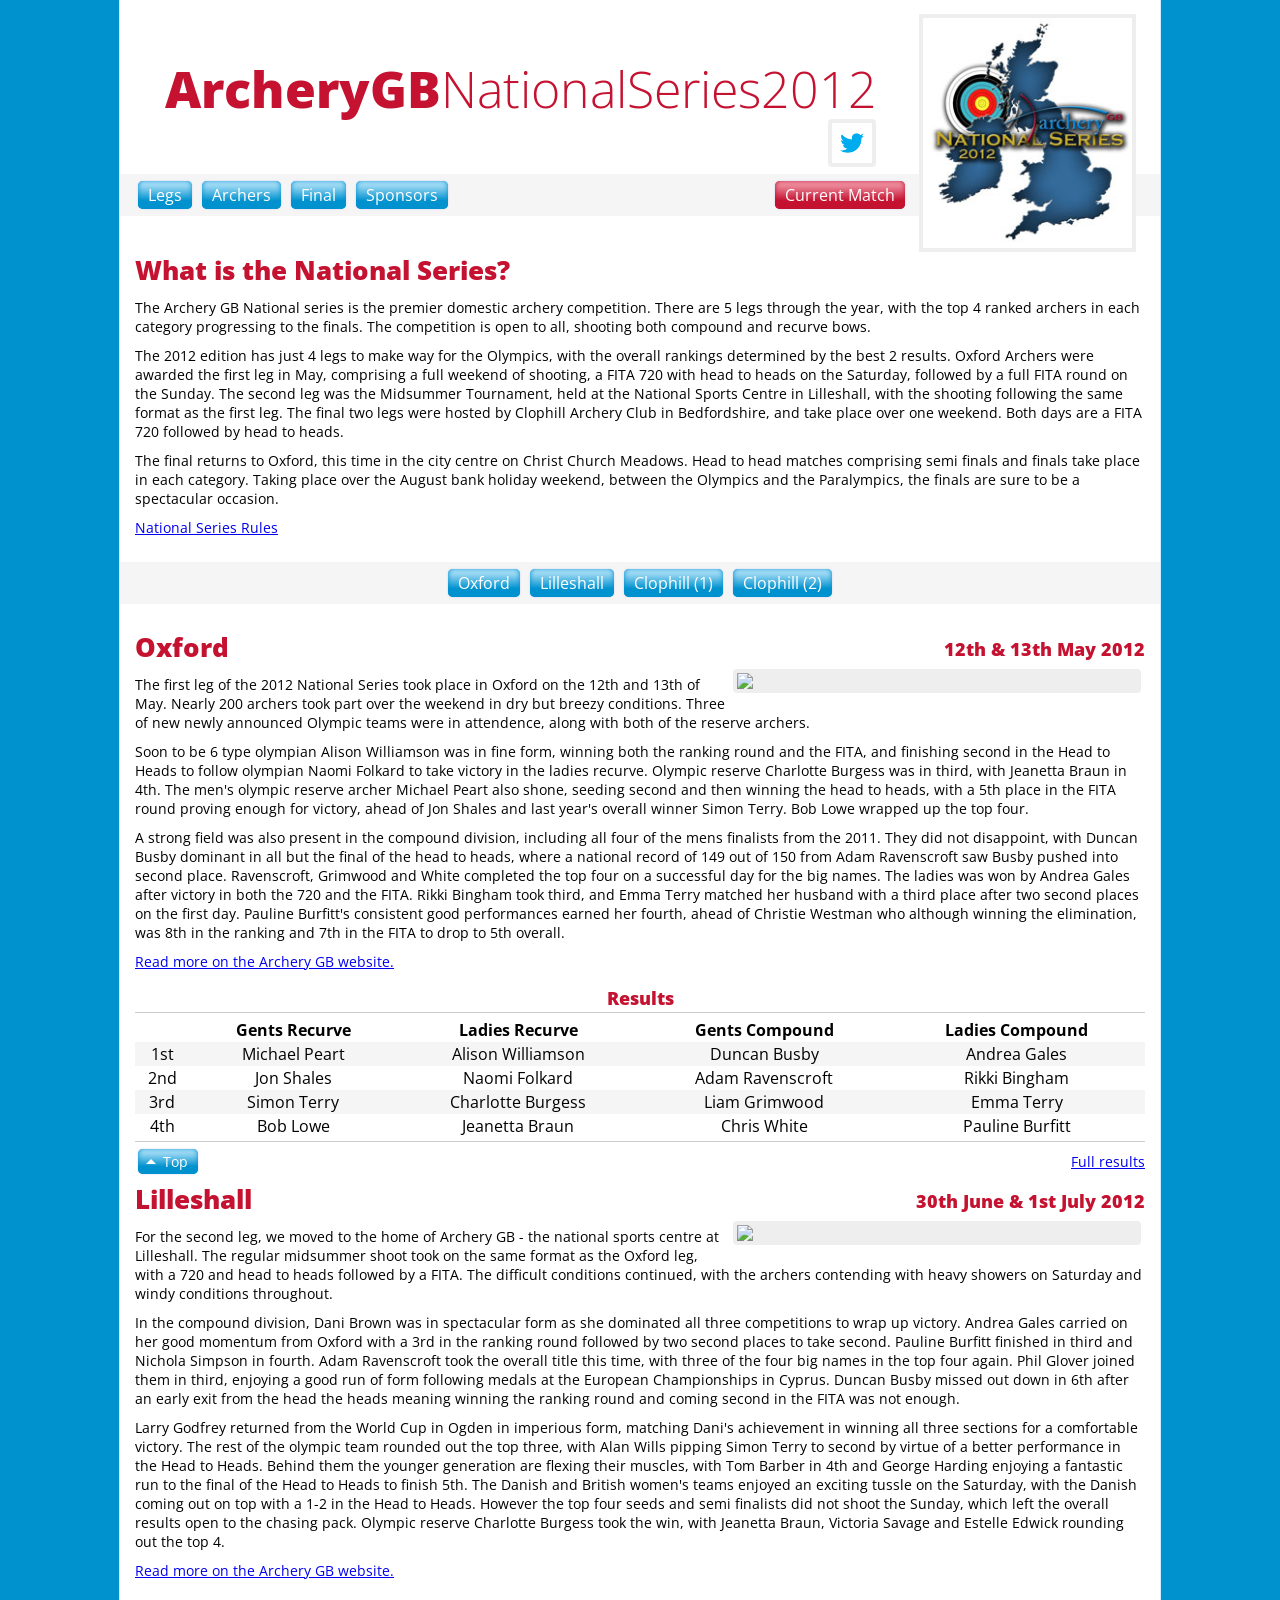
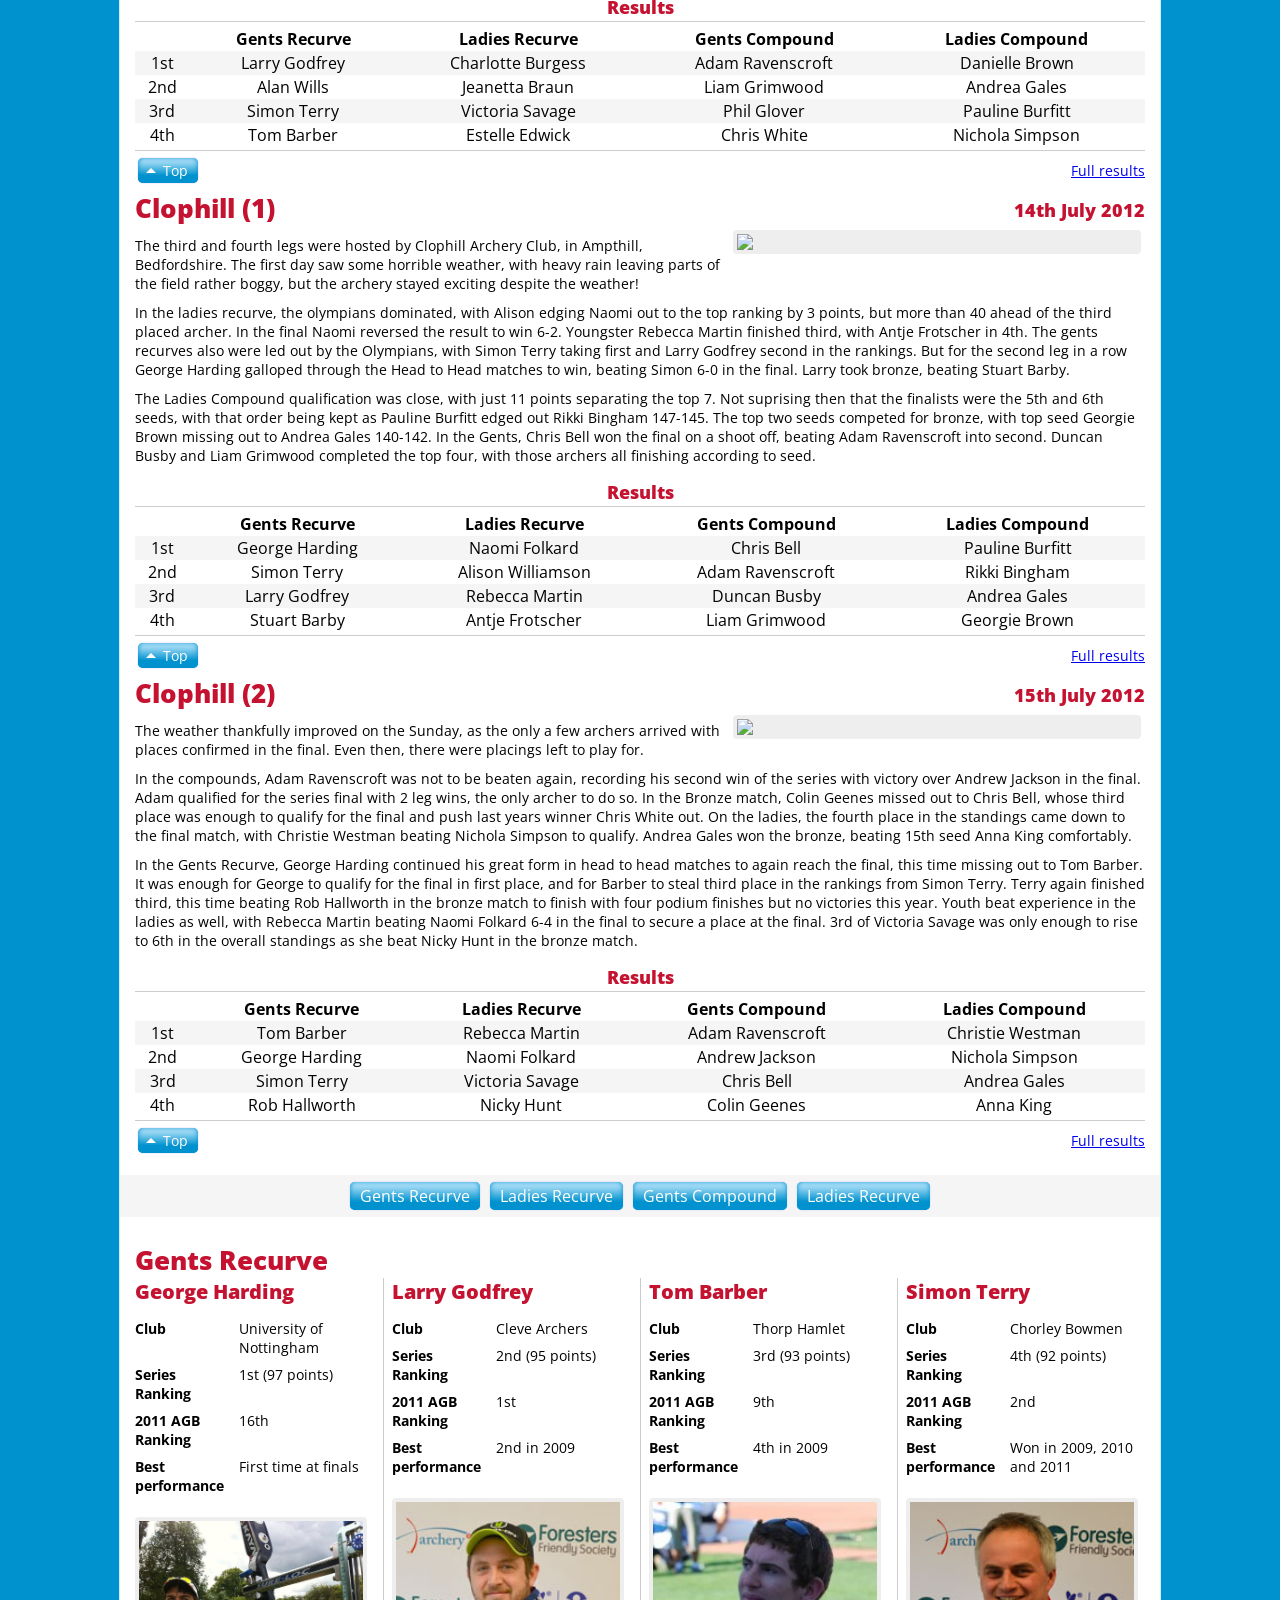
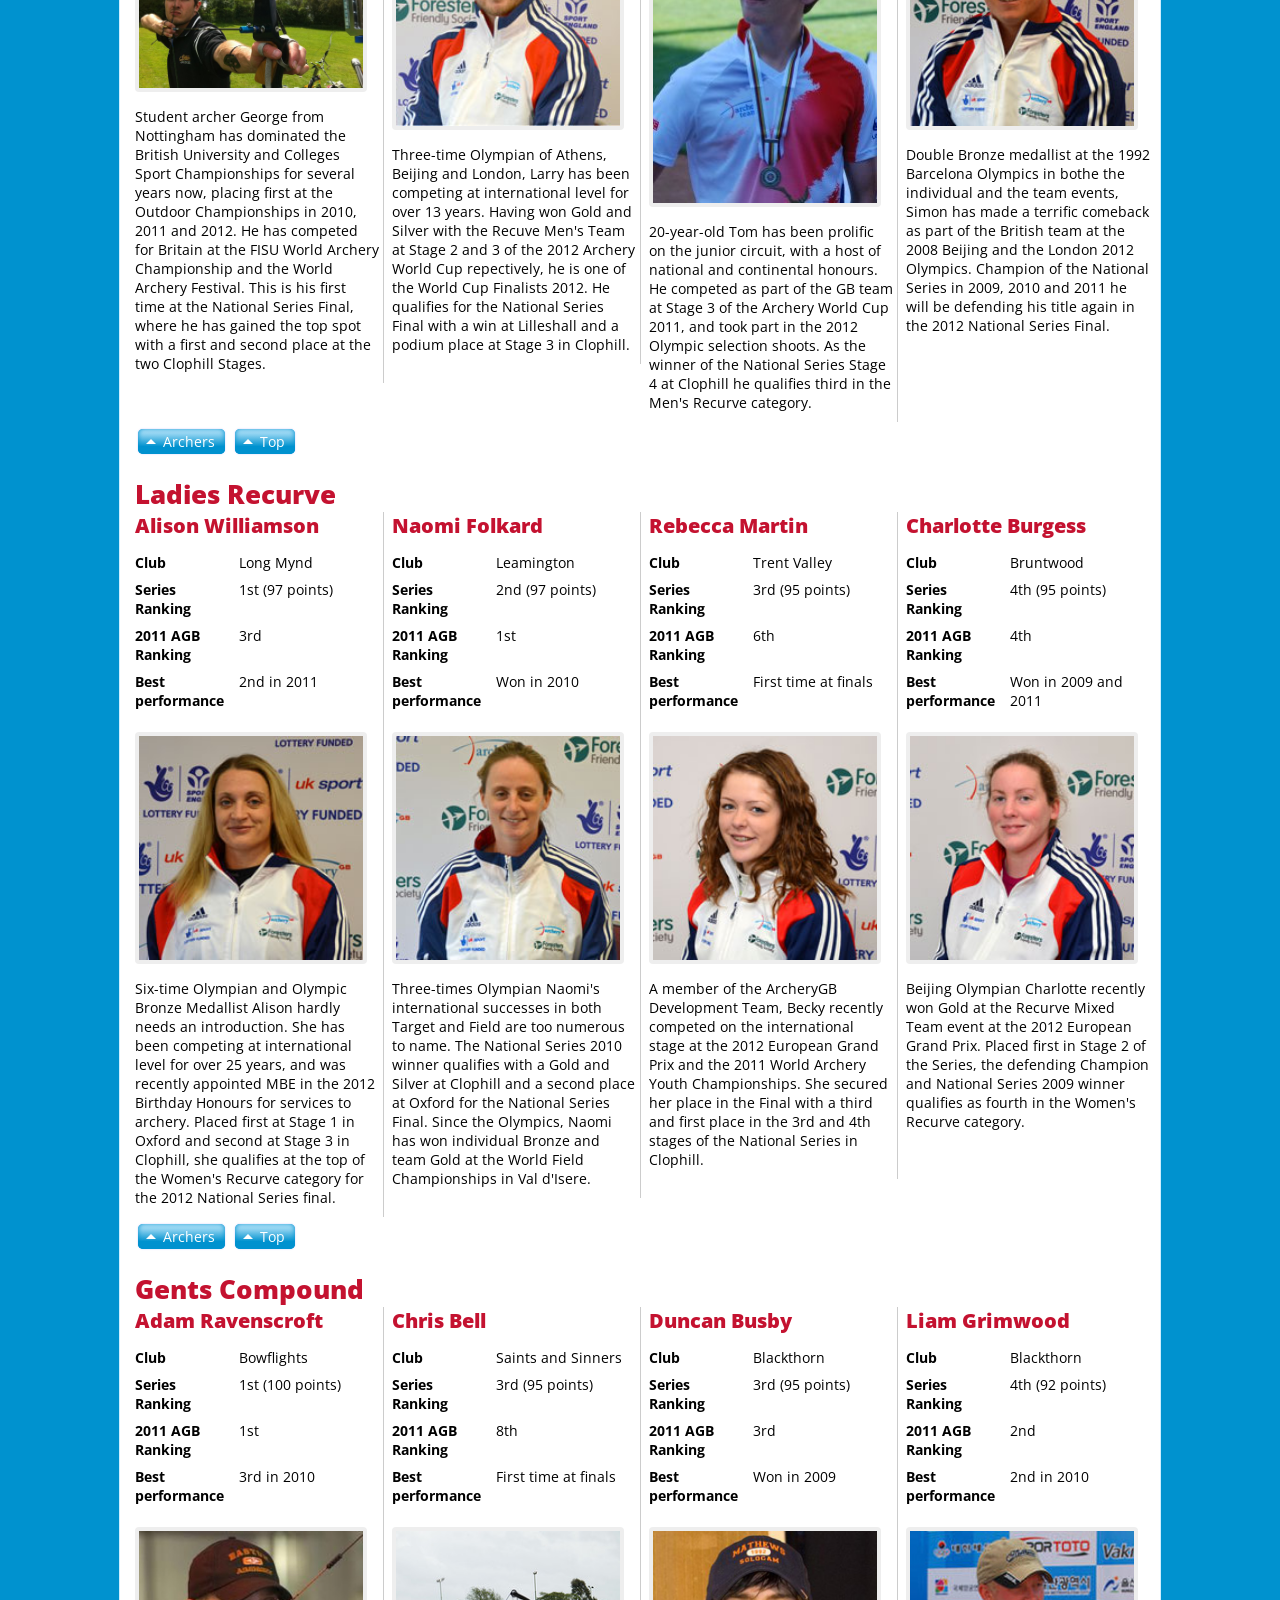
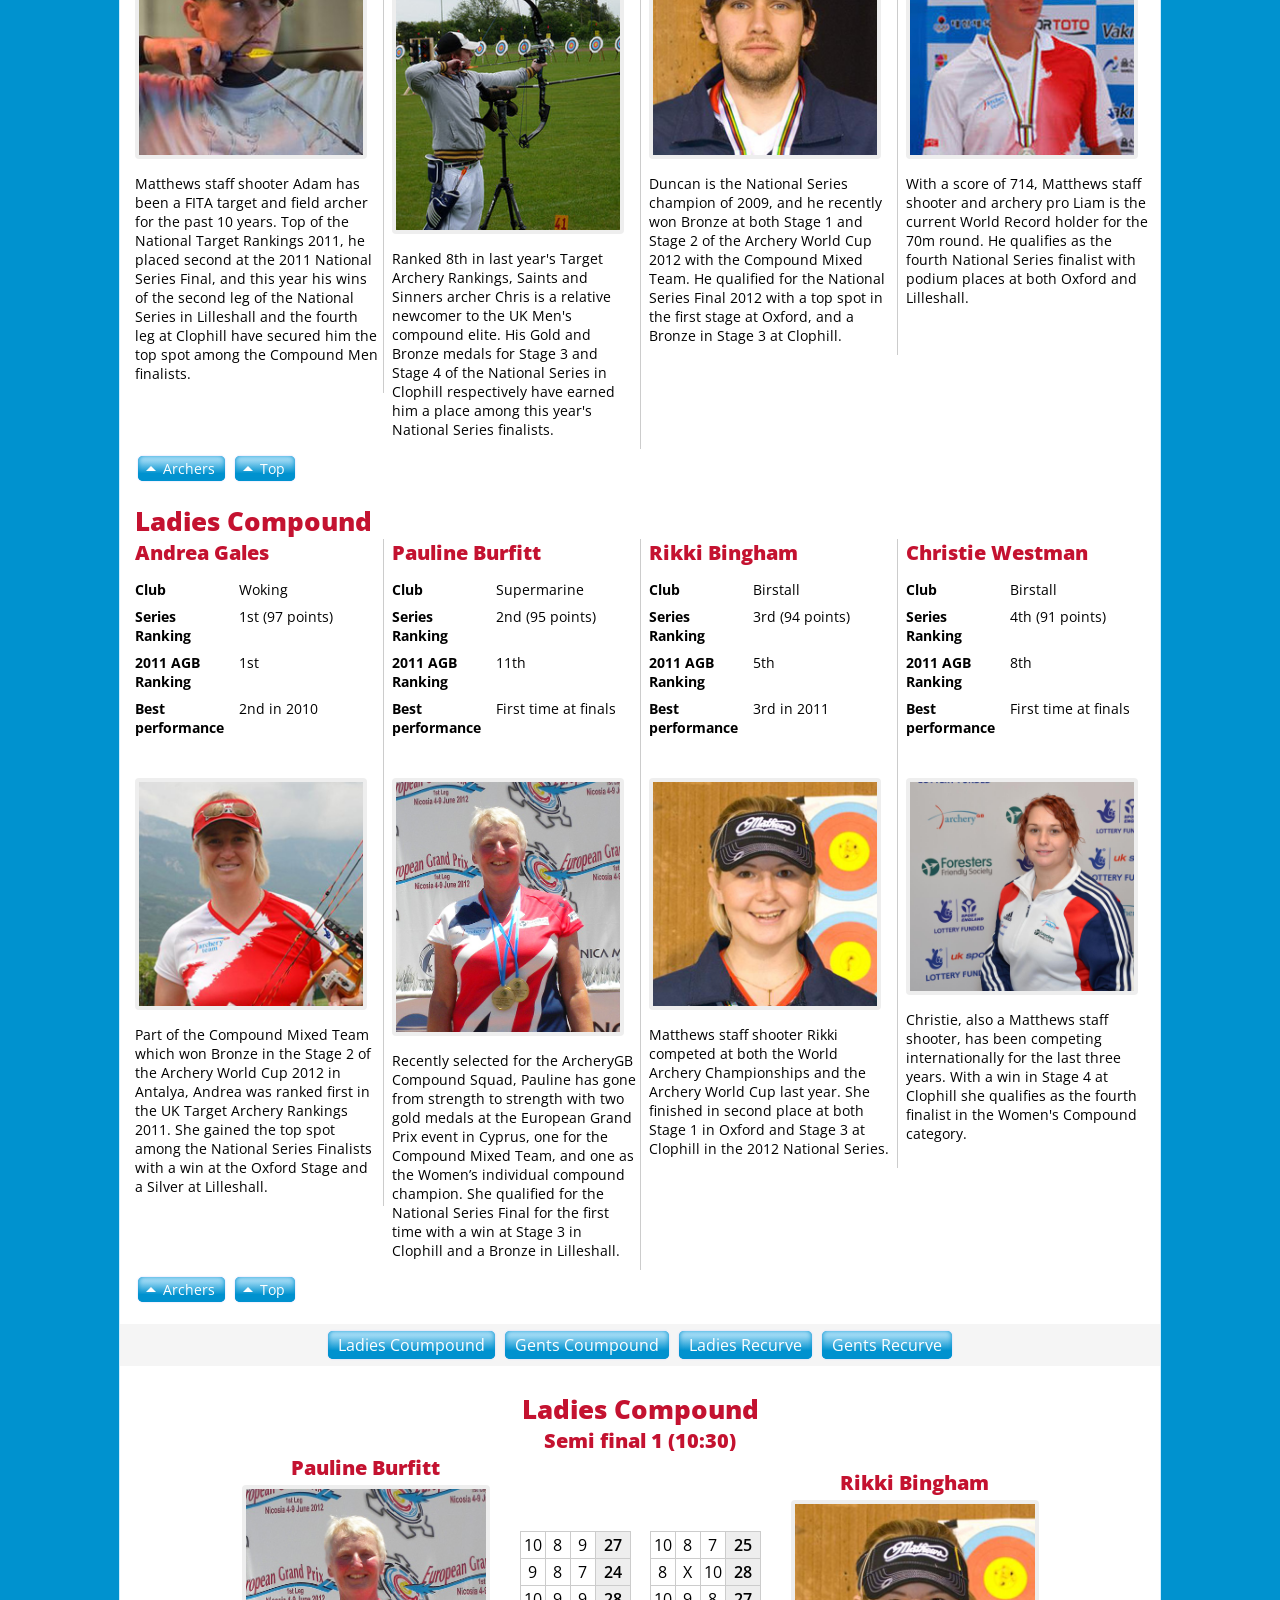
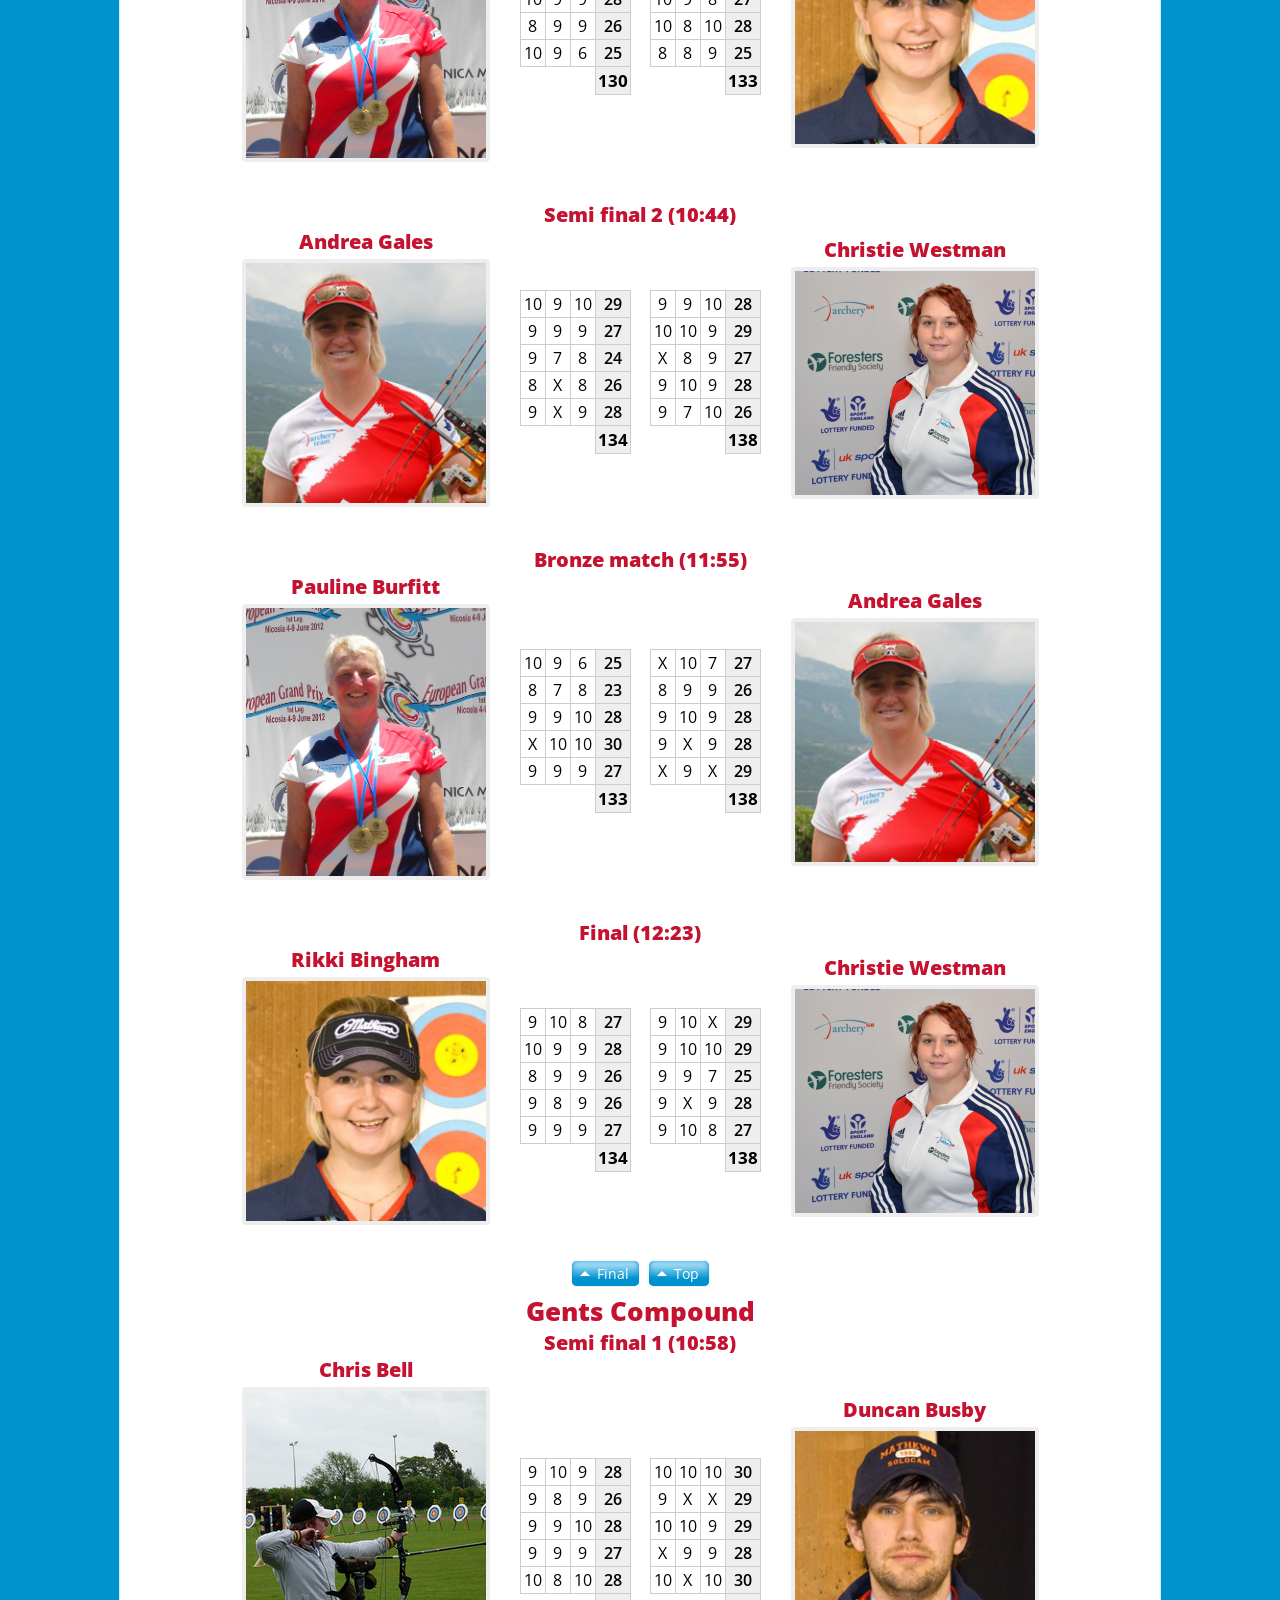
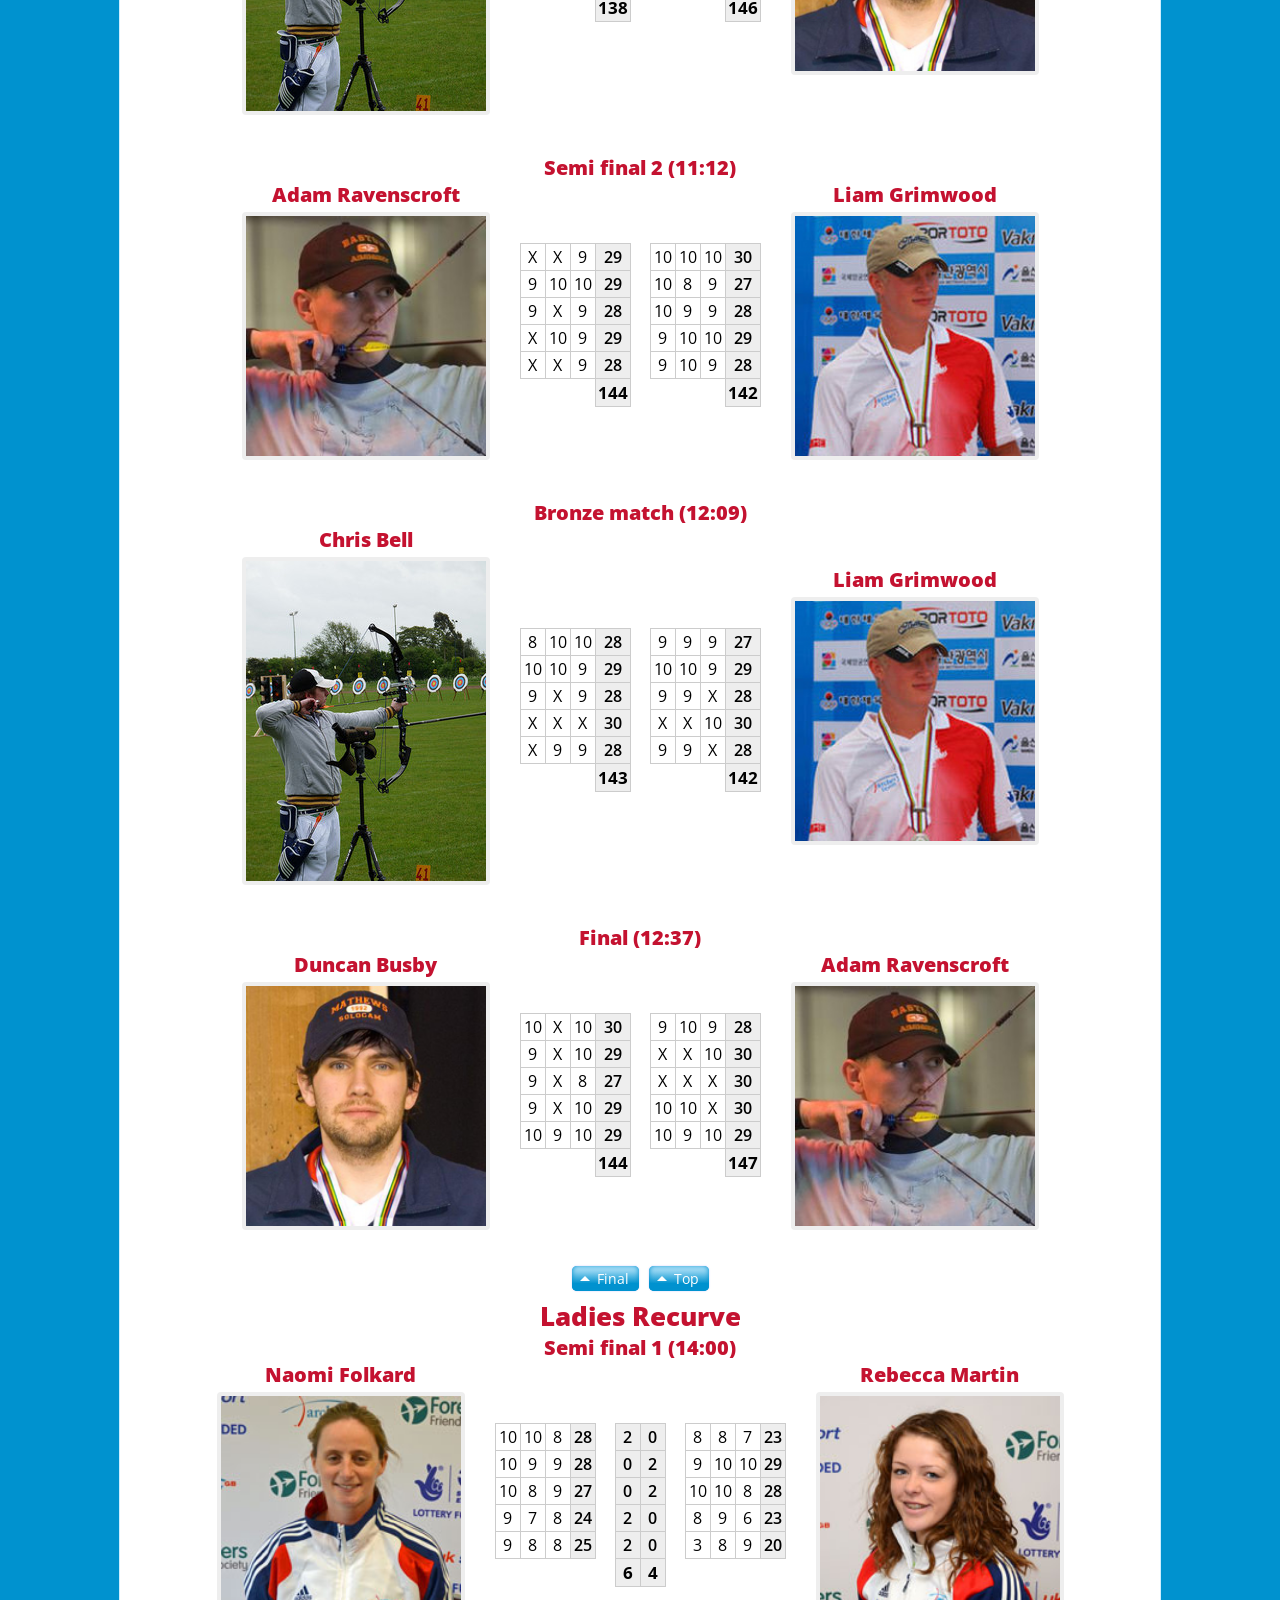
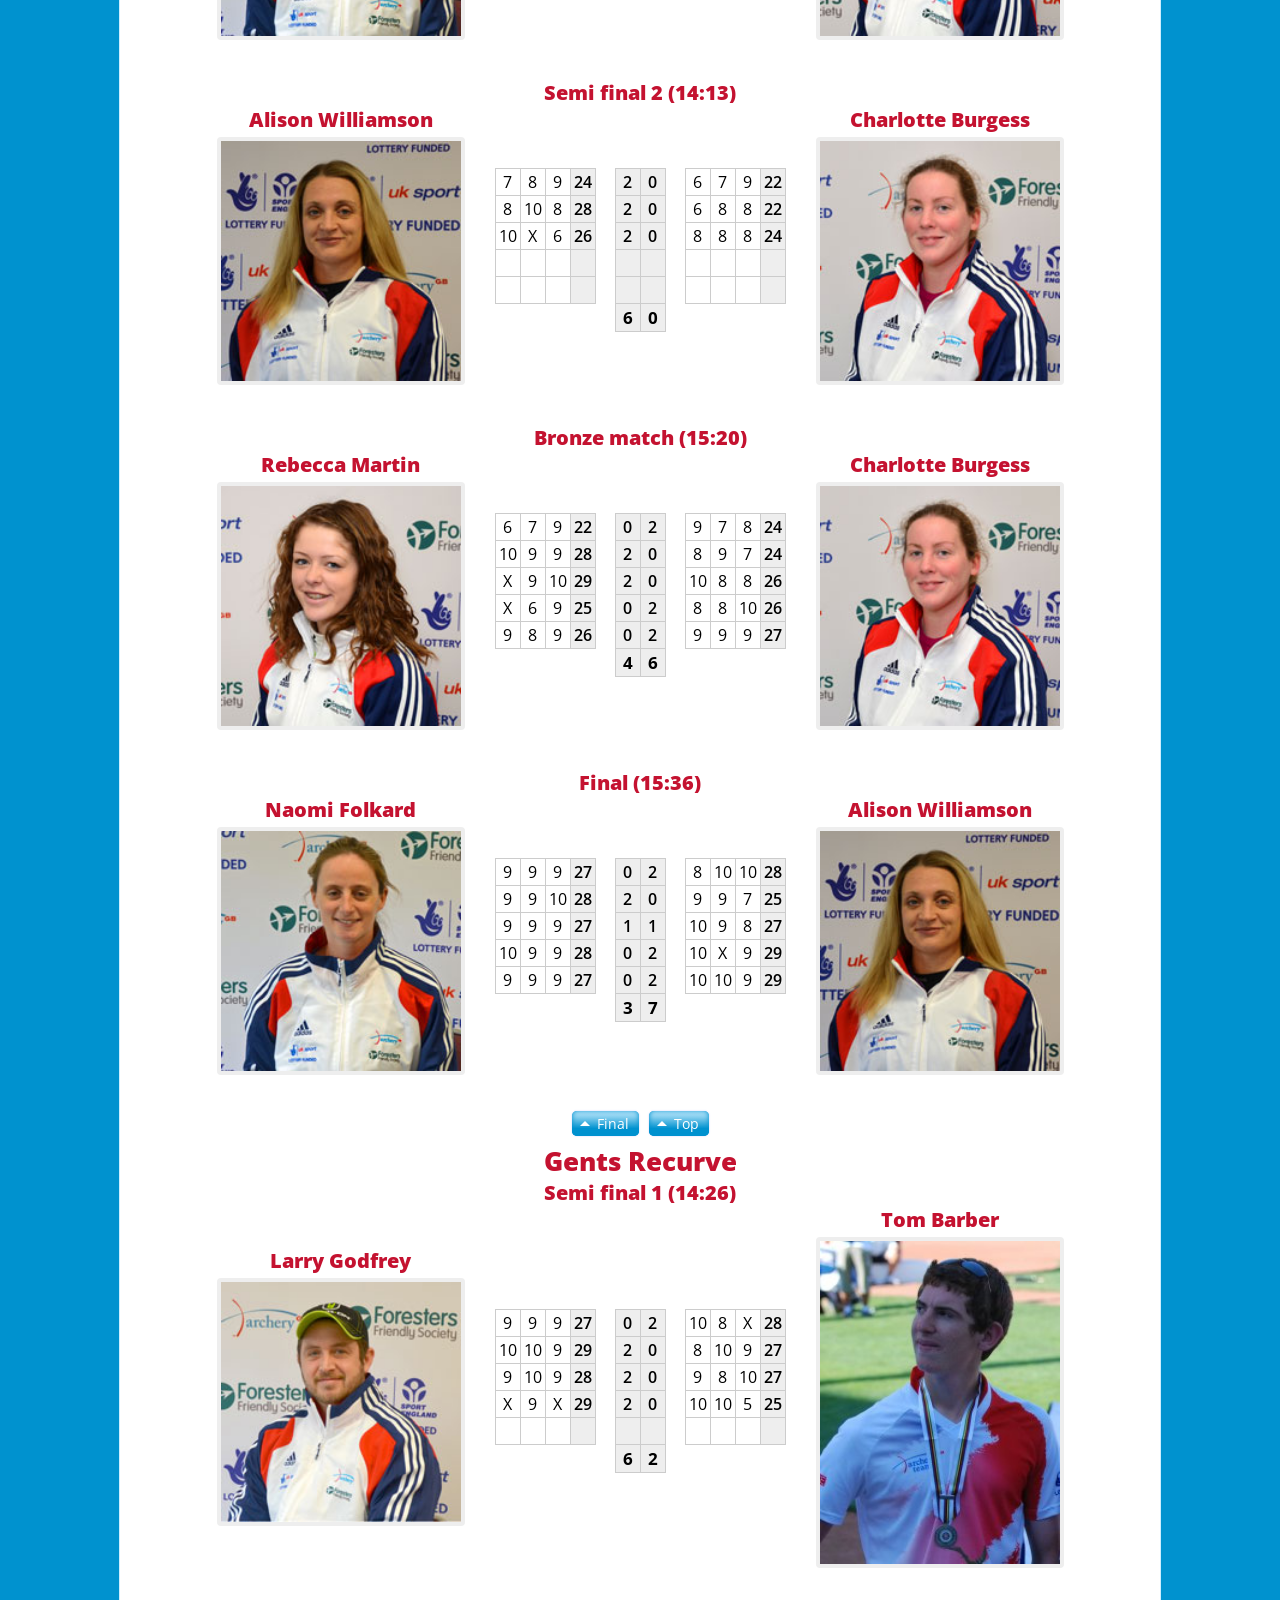
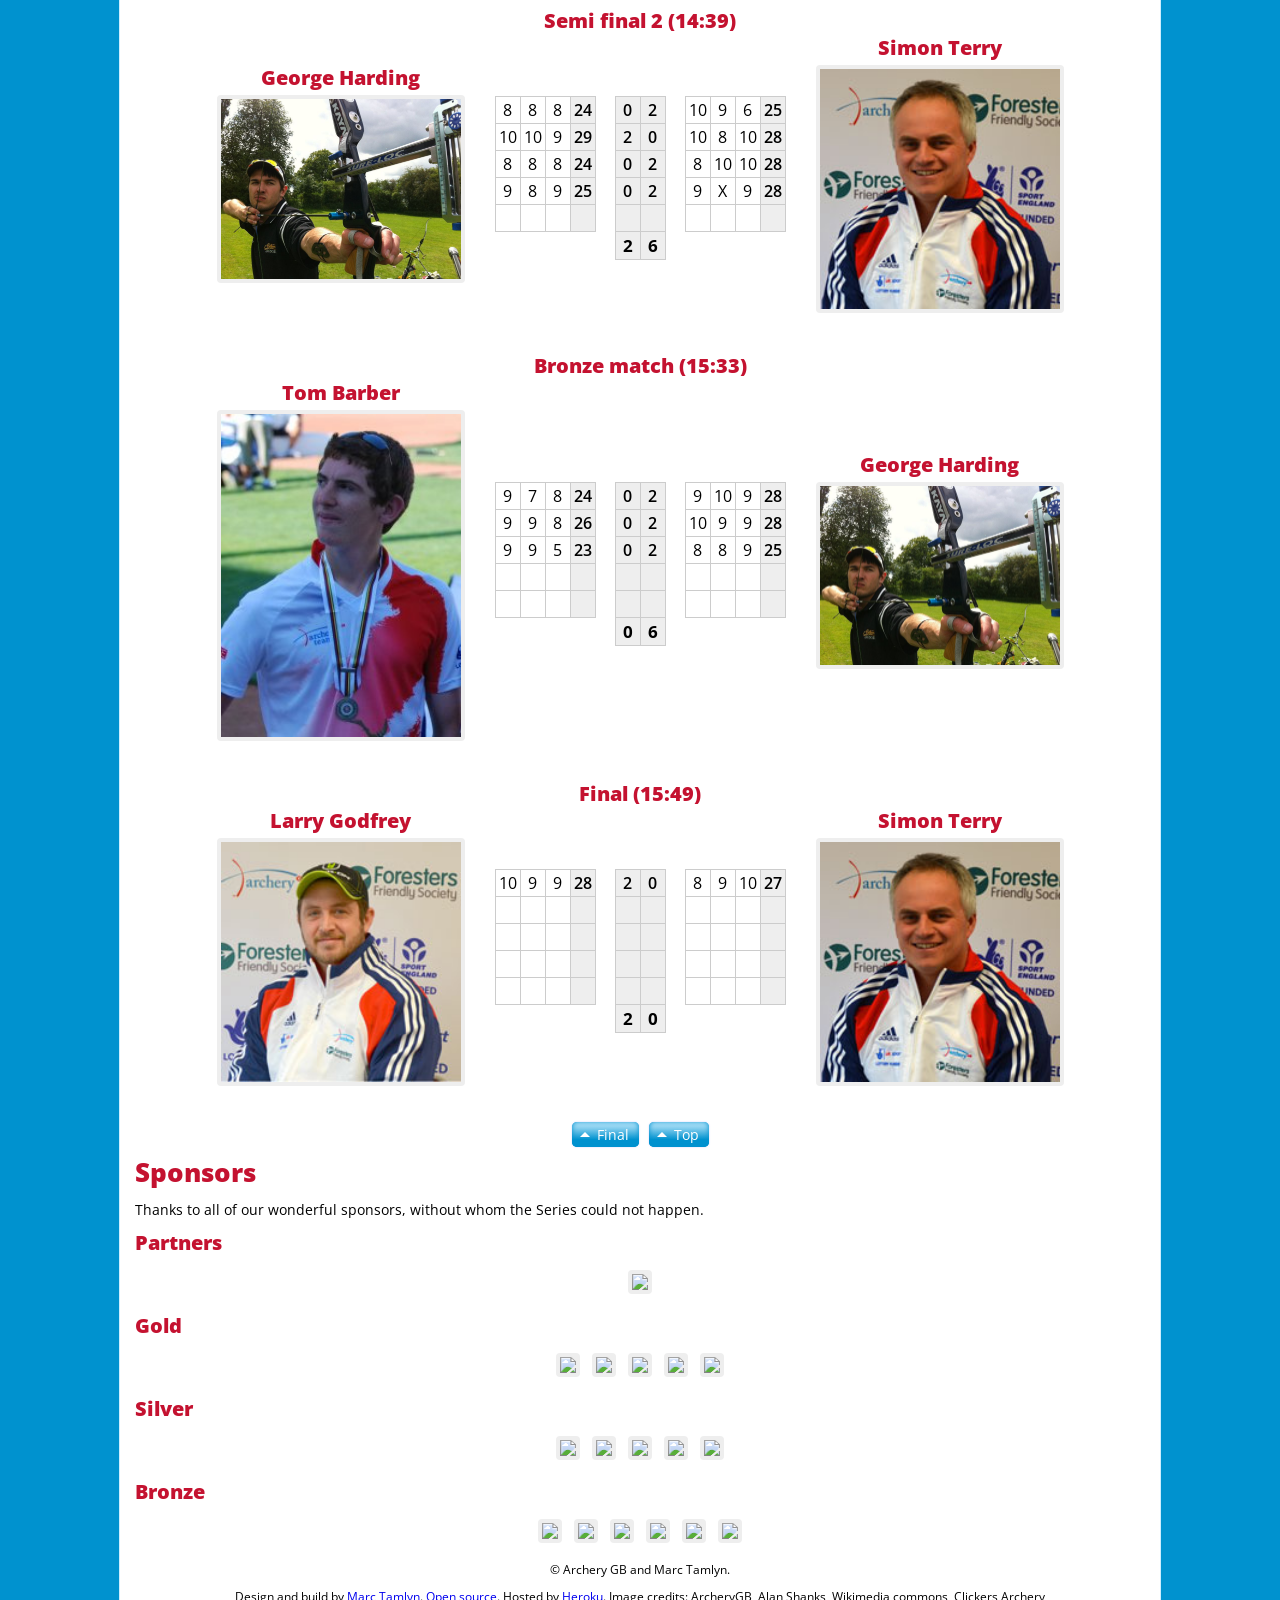
==== index.html @ 649701af "live updates..." ====
<!doctype html>
<!--[if lt IE 7]> <html class="no-js lt-ie9 lt-ie8 lt-ie7" lang="en"> <![endif]-->
<!--[if IE 7]>    <html class="no-js lt-ie9 lt-ie8" lang="en"> <![endif]-->
<!--[if IE 8]>    <html class="no-js lt-ie9" lang="en"> <![endif]-->
<!--[if gt IE 8]><!--> <html class="no-js" lang="en"> <!--<![endif]-->

<head>
  <meta charset="utf-8">
  <meta http-equiv="X-UA-Compatible" content="IE=edge,chrome=1">

  <title>Archery GB National Series</title>

  <!-- TODO -->
  <meta name="description" content="">
  <meta name="keywords" content="">

  <meta name="viewport" content="width=device-width">

  <link href='http://fonts.googleapis.com/css?family=Open+Sans:400,600,700,800,300' rel='stylesheet' type='text/css'>
  <link rel="stylesheet" href="styles/main.css">

  <!--script src="scripts/libs/modernizr-2.5.3.min.js"></script-->

  <script src="//ajax.googleapis.com/ajax/libs/jquery/1.7.2/jquery.min.js"></script>
  <script src="https://raw.github.com/flesler/jquery.scrollTo/2815bc28a7321db204fe5195a39ce1b2abacb5db/jquery.scrollTo.js"></script>
  <script src="https://raw.github.com/flesler/jquery.localScroll/9c4814d57e00884dc0a60c0adf1fd4dbef926c03/jquery.localScroll.js"></script>
  <script src="scripts/main.js"></script>

</head>

<body>
    <div id="wrap">

        <header id="site-header">
            <img class="logo" src="img/national_series.jpg" alt="National Series">
            <h1>ArcheryGB<span>NationalSeries2012</span></h1>
            <a class="twitter" href="https://twitter.com/intent/user?screen_name=archerygb"><img src="img/twitter.png"></img></a>
            <nav id="site-nav">
                <a href="#legs">Legs</a>
                <a href="#archers">Archers</a>
                <a href="#final">Final</a>
                <a href="#sponsors">Sponsors</a>
                <a href="#gr-f" class="current">Current Match</a>
            </nav>
        </header>

        <div id="site-main">
            <div class="structure">
                <h3>What is the National Series?</h3>
                <article class="intro">
                    <p>The Archery GB National series is the premier domestic archery competition. There are 5 legs through the year, with the top 4 ranked archers in each category progressing to the finals. The competition is open to all, shooting both compound and recurve bows.</p>
                    <p>The 2012 edition has just 4 legs to make way for the Olympics, with the overall rankings determined by the best 2 results. Oxford Archers were awarded the first leg in May, comprising a full weekend of shooting, a FITA 720 with head to heads on the Saturday, followed by a full FITA round on the Sunday. The second leg was the Midsummer Tournament, held at the National Sports Centre in Lilleshall, with the shooting following the same format as the first leg. The final two legs were hosted by Clophill Archery Club in Bedfordshire, and take place over one weekend. Both days are a FITA 720 followed by head to heads.</p>
                    <p>The final returns to Oxford, this time in the city centre on Christ Church Meadows. Head to head matches comprising semi finals and finals take place in each category. Taking place over the August bank holiday weekend, between the Olympics and the Paralympics, the finals are sure to be a spectacular occasion.</p>
                    <p><a href="http://www.archerygb.org/tools/documents/agbns2012rules-%5B12505%5D.pdf">National Series Rules</a></p>
                </article>
            </div>
            <nav id="legs" class="leg-nav">
                <a href="#leg1">Oxford</a>
                <a href="#leg2">Lilleshall</a>
                <a href="#leg3">Clophill (1)</a>
                <a href="#leg4">Clophill (2)</a>
            </nav>
            <div class="structure">

                <article class="leg" id="leg1">
                    <h3>Oxford <small>12th & 13th May 2012</small></h3>
                    <img src="http://oxford-archers.org/images/stories/body_photos/scoring_longshot.jpg">
                    <p>The first leg of the 2012 National Series took place in Oxford on the 12th and 13th of May. Nearly 200 archers took part over the weekend in dry but breezy conditions. Three of new newly announced Olympic teams were in attendence, along with both of the reserve archers.</p>
                    <p>Soon to be 6 type olympian Alison Williamson was in fine form, winning both the ranking round and the FITA, and finishing second in the Head to Heads to follow olympian Naomi Folkard to take victory in the ladies recurve. Olympic reserve Charlotte Burgess was in third, with Jeanetta Braun in 4th. The men's olympic reserve archer Michael Peart also shone, seeding second and then winning the head to heads, with a 5th place in the FITA round proving enough for victory, ahead of Jon Shales and last year's overall winner Simon Terry. Bob Lowe wrapped up the top four.</p>
                    <p>A strong field was also present in the compound division, including all four of the mens finalists from the 2011. They did not disappoint, with Duncan Busby dominant in all but the final of the head to heads, where a national record of 149 out of 150 from Adam Ravenscroft saw Busby pushed into second place. Ravenscroft, Grimwood and White completed the top four on a successful day for the big names. The ladies was won by Andrea Gales after victory in both the 720 and the FITA. Rikki Bingham took third, and Emma Terry matched her husband with a third place after two second places on the first day. Pauline Burfitt's consistent good performances earned her fourth, ahead of Christie Westman who although winning the elimination, was 8th in the ranking and 7th in the FITA to drop to 5th overall.</p>
                    <p><a href="http://www.archerygb.org/news/2449.php">Read more on the Archery GB website.</a></p>
                    <table class="results">
                        <caption>Results</caption>
                        <tr>
                            <td></td>
                            <th>Gents Recurve</th>
                            <th>Ladies Recurve</th>
                            <th>Gents Compound</th>
                            <th>Ladies Compound</th>
                        </th>
                        <tr>
                            <td>1st</td>
                            <td>Michael Peart</td>
                            <td>Alison Williamson</td>
                            <td>Duncan Busby</td>
                            <td>Andrea Gales</td>
                        </tr>
                        <tr>
                            <td>2nd</td>
                            <td>Jon Shales</td>
                            <td>Naomi Folkard</td>
                            <td>Adam Ravenscroft</td>
                            <td>Rikki Bingham</td>
                        </tr>
                        <tr>
                            <td>3rd</td>
                            <td>Simon Terry</td>
                            <td>Charlotte Burgess</td>
                            <td>Liam Grimwood</td>
                            <td>Emma Terry</td>
                        </tr>
                        <tr>
                            <td>4th</td>
                            <td>Bob Lowe</td>
                            <td>Jeanetta Braun</td>
                            <td>Chris White</td>
                            <td>Pauline Burfitt</td>
                        </tr>
                    </table>
                    <p class="full-results"><a href="http://www.archerygb.org/tools/documents/agbns2012stage1oxforddraftresults-%5B12507%5D.pdf">Full results</a></p>
                    <p><a href="#wrap" class="btn top">Top</a></p>
                </article>
                <article class="leg" id="leg2">
                    <h3>Lilleshall <small>30th June & 1st July 2012</small></h3>
                    <img src="http://www.archerygb.org/images/content/agbns2012stage2mcwinners.JPG">
                    <p>For the second leg, we moved to the home of Archery GB - the national sports centre at Lilleshall. The regular midsummer shoot took on the same format as the Oxford leg, with a 720 and head to heads followed by a FITA. The difficult conditions continued, with the archers contending with heavy showers on Saturday and windy conditions throughout.</p>
                    <p>In the compound division, Dani Brown was in spectacular form as she dominated all three competitions to wrap up victory. Andrea Gales carried on her good momentum from Oxford with a 3rd in the ranking round followed by two second places to take second. Pauline Burfitt finished in third and Nichola Simpson in fourth. Adam Ravenscroft took the overall title this time, with three of the four big names in the top four again. Phil Glover joined them in third, enjoying a good run of form following medals at the European Championships in Cyprus. Duncan Busby missed out down in 6th after an early exit from the head the heads meaning winning the ranking round and coming second in the FITA was not enough.</p>
                    <p>Larry Godfrey returned from the World Cup in Ogden in imperious form, matching Dani's achievement in winning all three sections for a comfortable victory. The rest of the olympic team rounded out the top three, with Alan Wills pipping Simon Terry to second by virtue of a better performance in the Head to Heads. Behind them the younger generation are flexing their muscles, with Tom Barber in 4th and George Harding enjoying a fantastic run to the final of the Head to Heads to finish 5th. The Danish and British women's teams enjoyed an exciting tussle on the Saturday, with the Danish coming out on top with a 1-2 in the Head to Heads. However the top four seeds and semi finalists did not shoot the Sunday, which left the overall results open to the chasing pack. Olympic reserve Charlotte Burgess took the win, with Jeanetta Braun, Victoria Savage and Estelle Edwick rounding out the top 4.</p>
                    <p><a href="http://www.archerygb.org/news/2654.php">Read more on the Archery GB website.</a></p>
                    <table class="results">
                        <caption>Results</caption>
                        <tr>
                            <td></td>
                            <th>Gents Recurve</th>
                            <th>Ladies Recurve</th>
                            <th>Gents Compound</th>
                            <th>Ladies Compound</th>
                        </th>
                        <tr>
                            <td>1st</td>
                            <td>Larry Godfrey</td>
                            <td>Charlotte Burgess</td>
                            <td>Adam Ravenscroft</td>
                            <td>Danielle Brown</td>
                        </tr>
                        <tr>
                            <td>2nd</td>
                            <td>Alan Wills</td>
                            <td>Jeanetta Braun</td>
                            <td>Liam Grimwood</td>
                            <td>Andrea Gales</td>
                        </tr>
                        <tr>
                            <td>3rd</td>
                            <td>Simon Terry</td>
                            <td>Victoria Savage</td>
                            <td>Phil Glover</td>
                            <td>Pauline Burfitt</td>
                        </tr>
                        <tr>
                            <td>4th</td>
                            <td>Tom Barber</td>
                            <td>Estelle Edwick</td>
                            <td>Chris White</td>
                            <td>Nichola Simpson</td>
                        </tr>
                    </table>
                    <p class="full-results"><a href="http://www.archerygb.org/tools/documents/midsummer2012results-%5B12691%5D.pdf">Full results</a></p>
                    <p><a href="#wrap" class="btn top">Top</a></p>
                </article>
                <article class="leg" id="leg3">
                    <h3>Clophill (1) <small>14th July 2012</small></h3>
                    <img src="http://www.archerygb.org/images/content/agbns2012stage2mcwinners.JPG">
                    <p>The third and fourth legs were hosted by Clophill Archery Club, in Ampthill, Bedfordshire. The first day saw some horrible weather, with heavy rain leaving parts of the field rather boggy, but the archery stayed exciting despite the weather!</p>
                    <p>In the ladies recurve, the olympians dominated, with Alison edging Naomi out to the top ranking by 3 points, but more than 40 ahead of the third placed archer. In the final Naomi reversed the result to win 6-2. Youngster Rebecca Martin finished third, with Antje Frotscher in 4th. The gents recurves also were led out by the Olympians, with Simon Terry taking first and Larry Godfrey second in the rankings. But for the second leg in a row George Harding galloped through the Head to Head matches to win, beating Simon 6-0 in the final. Larry took bronze, beating Stuart Barby.</p>
                    <p>The Ladies Compound qualification was close, with just 11 points separating the top 7. Not suprising then that the finalists were the 5th and 6th seeds, with that order being kept as Pauline Burfitt edged out Rikki Bingham 147-145. The top two seeds competed for bronze, with top seed Georgie Brown missing out to Andrea Gales 140-142. In the Gents, Chris Bell won the final on a shoot off, beating Adam Ravenscroft into second. Duncan Busby and Liam Grimwood completed the top four, with those archers all finishing according to seed.</p>
                    <table class="results">
                        <caption>Results</caption>
                        <tr>
                            <td></td>
                            <th>Gents Recurve</th>
                            <th>Ladies Recurve</th>
                            <th>Gents Compound</th>
                            <th>Ladies Compound</th>
                        </th>
                        <tr>
                            <td>1st</td>
                            <td>George Harding</td>
                            <td>Naomi Folkard</td>
                            <td>Chris Bell</td>
                            <td>Pauline Burfitt</td>
                        </tr>
                        <tr>
                            <td>2nd</td>
                            <td>Simon Terry</td>
                            <td>Alison Williamson</td>
                            <td>Adam Ravenscroft</td>
                            <td>Rikki Bingham</td>
                        </tr>
                        <tr>
                            <td>3rd</td>
                            <td>Larry Godfrey</td>
                            <td>Rebecca Martin</td>
                            <td>Duncan Busby</td>
                            <td>Andrea Gales</td>
                        </tr>
                        <tr>
                            <td>4th</td>
                            <td>Stuart Barby</td>
                            <td>Antje Frotscher</td>
                            <td>Liam Grimwood</td>
                            <td>Georgie Brown</td>
                        </tr>
                    </table>
                    <p class="full-results"><a href="http://www.clophillac.co.uk/images/docs/2012/clophill_fita_fest_2012_results.pdf">Full results</a></p>
                    <p><a href="#wrap" class="btn top">Top</a></p>
                </article>
                <article class="leg" id="leg4">
                    <h3>Clophill (2) <small>15th July 2012</small></h3>
                    <img src="http://www.archerygb.org/images/content/agbns2012stage2mcwinners.JPG">
                    <p>The weather thankfully improved on the Sunday, as the only a few archers arrived with places confirmed in the final. Even then, there were placings left to play for.</p>
                    <p>In the compounds, Adam Ravenscroft was not to be beaten again, recording his second win of the series with victory over Andrew Jackson in the final. Adam qualified for the series final with 2 leg wins, the only archer to do so. In the Bronze match, Colin Geenes missed out to Chris Bell, whose third place was enough to qualify for the final and push last years winner Chris White out. On the ladies, the fourth place in the standings came down to the final match, with Christie Westman beating Nichola Simpson to qualify. Andrea Gales won the bronze, beating 15th seed Anna King comfortably.</p>
                    <p>In the Gents Recurve, George Harding continued his great form in head to head matches to again reach the final, this time missing out to Tom Barber. It was enough for George to qualify for the final in first place, and for Barber to steal third place in the rankings from Simon Terry. Terry again finished third, this time beating Rob Hallworth in the bronze match to finish with four podium finishes but no victories this year. Youth beat experience in the ladies as well, with Rebecca Martin beating Naomi Folkard 6-4 in the final to secure a place at the final. 3rd of Victoria Savage was only enough to rise to 6th in the overall standings as she beat Nicky Hunt in the bronze match.</p>
                    <table class="results">
                        <caption>Results</caption>
                        <tr>
                            <td></td>
                            <th>Gents Recurve</th>
                            <th>Ladies Recurve</th>
                            <th>Gents Compound</th>
                            <th>Ladies Compound</th>
                        </th>
                        <tr>
                            <td>1st</td>
                            <td>Tom Barber</td>
                            <td>Rebecca Martin</td>
                            <td>Adam Ravenscroft</td>
                            <td>Christie Westman</td>
                        </tr>
                        <tr>
                            <td>2nd</td>
                            <td>George Harding</td>
                            <td>Naomi Folkard</td>
                            <td>Andrew Jackson</td>
                            <td>Nichola Simpson</td>
                        </tr>
                        <tr>
                            <td>3rd</td>
                            <td>Simon Terry</td>
                            <td>Victoria Savage</td>
                            <td>Chris Bell</td>
                            <td>Andrea Gales</td>
                        </tr>
                        <tr>
                            <td>4th</td>
                            <td>Rob Hallworth</td>
                            <td>Nicky Hunt</td>
                            <td>Colin Geenes</td>
                            <td>Anna King</td>
                        </tr>
                    </table>
                    <p class="full-results"><a href="http://www.clophillac.co.uk/images/docs/2012/clophill_fita_fest_2012_results.pdf">Full results</a></p>
                    <p><a href="#wrap" class="btn top">Top</a></p>
                </article>
            </div>

            <nav id="archers">
                <a href="#archers-gr">Gents Recurve</a>
                <a href="#archers-lr">Ladies Recurve</a>
                <a href="#archers-gc">Gents Compound</a>
                <a href="#archers-lc">Ladies Recurve</a>
            </nav>

            <div class="structure archers">

                <section>
                    <h3 id="archers-gr">Gents Recurve</h3>
                    <article class="archer">
                        <h4>George Harding</h4>
                        <dl>
                            <dt>Club</dt>
                            <dd>University of Nottingham</dd>
                            <dt>Series Ranking</dt>
                            <dd>1st (97 points)</dd>
                            <dt>2011 AGB Ranking</dt>
                            <dd>16th</dd>
                            <dt>Best performance</dt>
                            <dd>First time at finals</dd>
                        </dl>
                        <img src="img/harding.jpg">
                        <p>Student archer George from Nottingham has dominated the British University and Colleges Sport Championships for several years now, placing first at the Outdoor Championships in 2010, 2011 and 2012. He has competed for Britain at the FISU World Archery Championship and the World Archery Festival. This is his first time at the National Series Final, where he has gained the top spot with a first and second place at the two Clophill Stages.</p>
                    </article>
                    <article class="archer">
                        <h4>Larry Godfrey</h4>
                        <dl>
                            <dt>Club</dt>
                            <dd>Cleve Archers</dd>
                            <dt>Series Ranking</dt>
                            <dd>2nd (95 points)</dd>
                            <dt>2011 AGB Ranking</dt>
                            <dd>1st</dd>
                            <dt>Best performance</dt>
                            <dd>2nd in 2009</dd>
                        </dl>
                        <img src="img/godfrey.jpg">
                        <p>Three-time Olympian of Athens, Beijing and London, Larry has been competing at international level for over 13 years. Having won Gold and Silver with the Recuve Men's Team at Stage 2 and 3 of the 2012 Archery World Cup repectively, he is one of the World Cup Finalists 2012. He qualifies for the National Series Final with a win at Lilleshall and a podium place at Stage 3 in Clophill.</p>
                    </article>
                    <article class="archer">
                        <h4>Tom Barber</h4>
                        <dl>
                            <dt>Club</dt>
                            <dd>Thorp Hamlet</dd>
                            <dt>Series Ranking</dt>
                            <dd>3rd (93 points)</dd>
                            <dt>2011 AGB Ranking</dt>
                            <dd>9th</dd>
                            <dt>Best performance</dt>
                            <dd>4th in 2009</dd>
                        </dl>
                        <img src="img/barber.jpg">
                        <p>20-year-old Tom has been prolific on the junior circuit, with a host of national and continental honours. He competed as part of the GB team at Stage 3 of the Archery World Cup 2011, and took part in the 2012 Olympic selection shoots. As the winner of the National Series Stage 4 at Clophill he qualifies third in the Men's Recurve category.</p>
                    </article>
                    <article class="archer">
                        <h4>Simon Terry</h4>
                        <dl>
                            <dt>Club</dt>
                            <dd>Chorley Bowmen</dd>
                            <dt>Series Ranking</dt>
                            <dd>4th (92 points)</dd>
                            <dt>2011 AGB Ranking</dt>
                            <dd>2nd</dd>
                            <dt>Best performance</dt>
                            <dd>Won in 2009, 2010 and 2011</dd>
                        </dl>
                        <img src="img/terry.jpg">
                        <p>Double Bronze medallist at the 1992 Barcelona Olympics in bothe the individual and the team events, Simon has made a terrific comeback as part of the British team at the 2008 Beijing and the London 2012 Olympics. Champion of the National Series in 2009, 2010 and 2011 he will be defending his title again in the 2012 National Series Final.</p>
                    </article>
                    <p><a href="#archers" class="btn top">Archers</a> <a href="#wrap" class="btn top">Top</a></p>
                </section>

                <section>
                    <h3 id="archers-lr">Ladies Recurve</h3>
                    <article class="archer">
                        <h4>Alison Williamson</h4>
                        <dl>
                            <dt>Club</dt>
                            <dd>Long Mynd</dd>
                            <dt>Series Ranking</dt>
                            <dd>1st (97 points)</dd>
                            <dt>2011 AGB Ranking</dt>
                            <dd>3rd</dd>
                            <dt>Best performance</dt>
                            <dd>2nd in 2011</dd>
                        </dl>
                        <img src="img/williamson.jpg">
                        <p>Six-time Olympian and Olympic Bronze Medallist Alison hardly needs an introduction. She has been competing at international level for over 25 years, and was recently appointed MBE in the 2012 Birthday Honours for services to archery. Placed first at Stage 1 in Oxford and second at Stage 3 in Clophill, she qualifies at the top of the Women's Recurve category for the 2012 National Series final.</p>
                    </article>
                    <article class="archer">
                        <h4>Naomi Folkard</h4>
                        <dl>
                            <dt>Club</dt>
                            <dd>Leamington</dd>
                            <dt>Series Ranking</dt>
                            <dd>2nd (97 points)</dd>
                            <dt>2011 AGB Ranking</dt>
                            <dd>1st</dd>
                            <dt>Best performance</dt>
                            <dd>Won in 2010</dd>
                        </dl>
                        <img src="img/folkard.jpg">
                        <p>Three-times Olympian Naomi's international successes in both Target and Field are too numerous to name. The National Series 2010 winner qualifies with a Gold and Silver at Clophill and a second place at Oxford for the National Series Final. Since the Olympics, Naomi has won individual Bronze and team Gold at the World Field Championships in Val d'Isere.</p>
                    </article>
                    <article class="archer">
                        <h4>Rebecca Martin</h4>
                        <dl>
                            <dt>Club</dt>
                            <dd>Trent Valley</dd>
                            <dt>Series Ranking</dt>
                            <dd>3rd (95 points)</dd>
                            <dt>2011 AGB Ranking</dt>
                            <dd>6th</dd>
                            <dt>Best performance</dt>
                            <dd>First time at finals</dd>
                        </dl>
                        <img src="img/martin.jpg">
                        <p>A member of the ArcheryGB Development Team, Becky recently competed on the international stage at the 2012 European Grand Prix and the 2011 World Archery Youth Championships. She secured her place in the Final with a third and first place in the 3rd and 4th stages of the National Series in Clophill.</p>
                    </article>
                    <article class="archer">
                        <h4>Charlotte Burgess</h4>
                        <dl>
                            <dt>Club</dt>
                            <dd>Bruntwood</dd>
                            <dt>Series Ranking</dt>
                            <dd>4th (95 points)</dd>
                            <dt>2011 AGB Ranking</dt>
                            <dd>4th</dd>
                            <dt>Best performance</dt>
                            <dd>Won in 2009 and 2011</dd>
                        </dl>
                        <img src="img/burgess.jpg">
                        <p>Beijing Olympian Charlotte recently won Gold at the Recurve Mixed Team event at the 2012 European Grand Prix. Placed first in Stage 2 of the Series, the defending Champion and National Series 2009 winner qualifies as fourth in the Women's Recurve category.</p>
                    </article>
                    <p><a href="#archers" class="btn top">Archers</a> <a href="#wrap" class="btn top">Top</a></p>
                </section>

                <section>
                    <h3 id="archers-gc">Gents Compound</h3>
                    <article class="archer">
                        <h4>Adam Ravenscroft</h4>
                        <dl>
                            <dt>Club</dt>
                            <dd>Bowflights</dd>
                            <dt>Series Ranking</dt>
                            <dd>1st (100 points)</dd>
                            <dt>2011 AGB Ranking</dt>
                            <dd>1st</dd>
                            <dt>Best performance</dt>
                            <dd>3rd in 2010</dd>
                        </dl>
                        <img src="img/ravenscroft.jpg">
                        <p>Matthews staff shooter Adam has been a FITA target and field archer for the past 10 years. Top of the National Target Rankings 2011, he placed second at the 2011 National Series Final, and this year his wins of the second leg of the National Series in Lilleshall and the fourth leg at Clophill have secured him the top spot among the Compound Men finalists.</p>
                    </article>
                    <article class="archer">
                        <h4>Chris Bell</h4>
                        <dl>
                            <dt>Club</dt>
                            <dd>Saints and Sinners</dd>
                            <dt>Series Ranking</dt>
                            <dd>3rd (95 points)</dd>
                            <dt>2011 AGB Ranking</dt>
                            <dd>8th</dd>
                            <dt>Best performance</dt>
                            <dd>First time at finals</dd>
                        </dl>
                        <img src="img/bell.jpg">
                        <p>Ranked 8th in last year's Target Archery Rankings, Saints and Sinners archer Chris is a relative newcomer to the UK Men's compound elite. His Gold and Bronze medals for Stage 3 and Stage 4 of the National Series in Clophill respectively have earned him a place among this year's National Series finalists.</p>
                    </article>
                    <article class="archer">
                        <h4>Duncan Busby</h4>
                        <dl>
                            <dt>Club</dt>
                            <dd>Blackthorn</dd>
                            <dt>Series Ranking</dt>
                            <dd>3rd (95 points)</dd>
                            <dt>2011 AGB Ranking</dt>
                            <dd>3rd</dd>
                            <dt>Best performance</dt>
                            <dd>Won in 2009</dd>
                        </dl>
                        <img src="img/busby.jpg">
                        <p>Duncan is the National Series champion of 2009, and he recently won Bronze at both Stage 1 and Stage 2 of the Archery World Cup 2012 with the Compound Mixed Team. He qualified for the National Series Final 2012 with a top spot in the first stage at Oxford, and a Bronze in Stage 3 at Clophill.</p>
                    </article>
                    <article class="archer">
                        <h4>Liam Grimwood</h4>
                        <dl>
                            <dt>Club</dt>
                            <dd>Blackthorn</dd>
                            <dt>Series Ranking</dt>
                            <dd>4th (92 points)</dd>
                            <dt>2011 AGB Ranking</dt>
                            <dd>2nd</dd>
                            <dt>Best performance</dt>
                            <dd>2nd in 2010</dd>
                        </dl>
                        <img src="img/grimwood.jpg">
                        <p>With a score of 714, Matthews staff shooter and archery pro Liam is the current World Record holder for the 70m round. He qualifies as the fourth National Series finalist with podium places at both Oxford and Lilleshall.</p>
                    </article>
                    <p><a href="#archers" class="btn top">Archers</a> <a href="#wrap" class="btn top">Top</a></p>
                </section>

                <section>
                    <h3 id="archers-lc">Ladies Compound</h3>
                    <article class="archer">
                        <h4>Andrea Gales</h4>
                        <dl>
                            <dt>Club</dt>
                            <dd>Woking</dd>
                            <dt>Series Ranking</dt>
                            <dd>1st (97 points)</dd>
                            <dt>2011 AGB Ranking</dt>
                            <dd>1st</dd>
                            <dt>Best performance</dt>
                            <dd>2nd in 2010<dd>
                        </dl>
                        <img src="img/gales.jpg">
                        <p>Part of the Compound Mixed Team which won Bronze in the Stage 2 of the Archery World Cup 2012 in Antalya, Andrea was ranked first in the UK Target Archery Rankings 2011. She gained the top spot among the National Series Finalists with a win at the Oxford Stage and a Silver at Lilleshall.</p>
                    </article>
                    <article class="archer">
                        <h4>Pauline Burfitt</h4>
                        <dl>
                            <dt>Club</dt>
                            <dd>Supermarine</dd>
                            <dt>Series Ranking</dt>
                            <dd>2nd (95 points)</dd>
                            <dt>2011 AGB Ranking</dt>
                            <dd>11th</dd>
                            <dt>Best performance</dt>
                            <dd>First time at finals<dd>
                        </dl>
                        <img src="img/burfitt.jpg">
                        <p>Recently selected for the ArcheryGB Compound Squad, Pauline has gone from strength to strength with two gold medals at the European Grand Prix event in Cyprus, one for the Compound Mixed Team, and one as the Women’s individual compound champion. She qualified for the National Series Final for the first time with a win at Stage 3 in Clophill and a Bronze in Lilleshall.</p>
                    </article>
                    <article class="archer">
                        <h4>Rikki Bingham</h4>
                        <dl>
                            <dt>Club</dt>
                            <dd>Birstall</dd>
                            <dt>Series Ranking</dt>
                            <dd>3rd (94 points)</dd>
                            <dt>2011 AGB Ranking</dt>
                            <dd>5th</dd>
                            <dt>Best performance</dt>
                            <dd>3rd in 2011<dd>
                        </dl>
                        <img src="img/bingham.jpg">
                        <p>Matthews staff shooter Rikki competed at both the World Archery Championships and the Archery World Cup last year. She finished in second place at both Stage 1 in Oxford and Stage 3 at Clophill in the 2012 National Series.</p>
                    </article>
                    <article class="archer">
                        <h4>Christie Westman</h4>
                        <dl>
                            <dt>Club</dt>
                            <dd>Birstall</dd>
                            <dt>Series Ranking</dt>
                            <dd>4th (91 points)</dd>
                            <dt>2011 AGB Ranking</dt>
                            <dd>8th</dd>
                            <dt>Best performance</dt>
                            <dd>First time at finals<dd>
                        </dl>
                        <img src="img/westman.jpg">
                        <p>Christie, also a Matthews staff shooter, has been competing internationally for the last three years. With a win in Stage 4 at Clophill she qualifies as the fourth finalist in the Women's Compound category.</p>
                    </article>
                    <p><a href="#archers" class="btn top">Archers</a> <a href="#wrap" class="btn top">Top</a></p>
                </section>

            </div>

            <nav id="final">
                <a href="#results-lc">Ladies Coumpound</a>
                <a href="#results-gc">Gents Coumpound</a>
                <a href="#results-lr">Ladies Recurve</a>
                <a href="#results-gr">Gents Recurve</a>
            </nav>

            <div class="structure results">

                <section id="results-lc">
                    <h3>Ladies Compound</h3>
                    <article id="lc-s1">
                        <h4>Semi final 1 (10:30)</h4>
                        <div class="archer">
                            <h4>Pauline Burfitt</h4>
                            <img src="img/burfitt.jpg">
                        </div>
                        <div class="scores">
                            <table>
                                <tr>
                                    <td>10</td> <td>8</td> <td>9</td>
                                    <th>27</th>
                                    <td class="empty"></td>
                                    <td>10</td> <td>8</td> <td>7</td>
                                    <th>25</th>
                                </tr>
                                <tr>
                                    <td>9</td> <td>8</td> <td>7</td>
                                    <th>24</th>
                                    <td class="empty"></td>
                                    <td>8</td> <td>X</td> <td>10</td>
                                    <th>28</th>
                                </tr>
                                <tr>
                                    <td>10</td> <td>9</td> <td>9</td>
                                    <th>28</th>
                                    <td class="empty"></td>
                                    <td>10</td> <td>9</td> <td>8</td>
                                    <th>27</th>
                                </tr>
                                <tr>
                                    <td>8</td> <td>9</td> <td>9</td>
                                    <th>26</th>
                                    <td class="empty"></td>
                                    <td>10</td> <td>8</td> <td>10</td>
                                    <th>28</th>
                                </tr>
                                <tr>
                                    <td>10</td> <td>9</td> <td>6</td>
                                    <th>25</th>
                                    <td class="empty"></td>
                                    <td>8</td> <td>8</td> <td>9</td>
                                    <th>25</th>
                                </tr>
                                <tr class="totals">
                                    <td></td><td></td><td></td>
                                    <th>130</th>
                                    <td class="empty"></td>
                                    <td></td><td></td><td></td>
                                    <th>133</th>
                                </tr>
                            
                            </table>
                        </div>
                        <div class="archer">
                            <h4>Rikki Bingham</h4>
                            <img src="img/bingham.jpg">
                        </div>
                    </article>

                    <article id="lc-s2">
                        <h4>Semi final 2 (10:44)</h4>
                        <div class="archer">
                            <h4>Andrea Gales</h4>
                            <img src="img/gales.jpg">
                        </div>
                        <div class="scores">
                            <table>
                                <tr>
                                    <td>10</td> <td>9</td> <td>10</td>
                                    <th>29</th>
                                    <td class="empty"></td>
                                    <td>9</td> <td>9</td> <td>10</td>
                                    <th>28</th>
                                </tr>
                                <tr>
                                    <td>9</td> <td>9</td> <td>9</td>
                                    <th>27</th>
                                    <td class="empty"></td>
                                    <td>10</td> <td>10</td> <td>9</td>
                                    <th>29</th>
                                </tr>
                                <tr>
                                    <td>9</td> <td>7</td> <td>8</td>
                                    <th>24</th>
                                    <td class="empty"></td>
                                    <td>X</td> <td>8</td> <td>9</td>
                                    <th>27</th>
                                </tr>
                                <tr>
                                    <td>8</td> <td>X</td> <td>8</td>
                                    <th>26</th>
                                    <td class="empty"></td>
                                    <td>9</td> <td>10</td> <td>9</td>
                                    <th>28</th>
                                </tr>
                                <tr>
                                    <td>9</td> <td>X</td> <td>9</td>
                                    <th>28</th>
                                    <td class="empty"></td>
                                    <td>9</td> <td>7</td> <td>10</td>
                                    <th>26</th>
                                </tr>
                                <tr class="totals">
                                    <td></td><td></td><td></td>
                                    <th>134</th>
                                    <td class="empty"></td>
                                    <td></td><td></td><td></td>
                                    <th>138</th>
                                </tr>
                            </table>
                        </div>
                        <div class="archer">
                            <h4>Christie Westman</h4>
                            <img src="img/westman.jpg">
                        </div>
                    </article>

                    <article id="lc-b">
                        <h4>Bronze match (11:55)</h4>
                        <div class="archer">
                            <h4>Pauline Burfitt</h4>
                            <img src="img/burfitt.jpg">
                        </div>
                        <div class="scores">
                            <table>
                                <tr>
                                    <td>10</td> <td>9</td> <td>6</td>
                                    <th>25</th>
                                    <td class="empty"></td>
                                    <td>X</td> <td>10</td> <td>7</td>
                                    <th>27</th>
                                </tr>
                                <tr>
                                    <td>8</td> <td>7</td> <td>8</td>
                                    <th>23</th>
                                    <td class="empty"></td>
                                    <td>8</td> <td>9</td> <td>9</td>
                                    <th>26</th>
                                </tr>
                                <tr>
                                    <td>9</td> <td>9</td> <td>10</td>
                                    <th>28</th>
                                    <td class="empty"></td>
                                    <td>9</td> <td>10</td> <td>9</td>
                                    <th>28</th>
                                </tr>
                                <tr>
                                    <td>X</td> <td>10</td> <td>10</td>
                                    <th>30</th>
                                    <td class="empty"></td>
                                    <td>9</td> <td>X</td> <td>9</td>
                                    <th>28</th>
                                </tr>
                                <tr>
                                    <td>9</td> <td>9</td> <td>9</td>
                                    <th>27</th>
                                    <td class="empty"></td>
                                    <td>X</td> <td>9</td> <td>X</td>
                                    <th>29</th>
                                </tr>
                                <tr class="totals">
                                    <td></td><td></td><td></td>
                                    <th>133</th>
                                    <td class="empty"></td>
                                    <td></td><td></td><td></td>
                                    <th>138</th>
                                </tr>
                            </table>
                        </div>
                        <div class="archer">
                            <h4>Andrea Gales</h4>
                            <img src="img/gales.jpg">
                        </div>
                    </article>

                    <article id="lc-f">
                        <h4>Final (12:23)</h4>
                        <div class="archer">
                            <h4>Rikki Bingham</h4>
                            <img src="img/bingham.jpg">
                        </div>
                        <div class="scores">
                            <table>
                                <tr>
                                    <td>9</td> <td>10</td> <td>8</td>
                                    <th>27</th>
                                    <td class="empty"></td>
                                    <td>9</td> <td>10</td> <td>X</td>
                                    <th>29</th>
                                </tr>
                                <tr>
                                    <td>10</td> <td>9</td> <td>9</td>
                                    <th>28</th>
                                    <td class="empty"></td>
                                    <td>9</td> <td>10</td> <td>10</td>
                                    <th>29</th>
                                </tr>
                                <tr>
                                    <td>8</td> <td>9</td> <td>9</td>
                                    <th>26</th>
                                    <td class="empty"></td>
                                    <td>9</td> <td>9</td> <td>7</td>
                                    <th>25</th>
                                </tr>
                                <tr>
                                    <td>9</td> <td>8</td> <td>9</td>
                                    <th>26</th>
                                    <td class="empty"></td>
                                    <td>9</td> <td>X</td> <td>9</td>
                                    <th>28</th>
                                </tr>
                                <tr>
                                    <td>9</td> <td>9</td> <td>9</td>
                                    <th>27</th>
                                    <td class="empty"></td>
                                    <td>9</td> <td>10</td> <td>8</td>
                                    <th>27</th>
                                </tr>
                                <tr class="totals">
                                    <td></td><td></td><td></td>
                                    <th>134</th>
                                    <td class="empty"></td>
                                    <td></td><td></td><td></td>
                                    <th>138</th>
                                </tr>
                            </table>
                        </div>
                        <div class="archer">
                            <h4>Christie Westman</h4>
                            <img src="img/westman.jpg">
                        </div>
                    </article>
                    <p><a href="#final" class="btn top">Final</a> <a href="#wrap" class="btn top">Top</a></p>
                </section>

                <section id="results-gc">
                    <h3>Gents Compound</h3>
                    <article id="gc-s1">
                        <h4>Semi final 1 (10:58)</h4>
                        <div class="archer">
                            <h4>Chris Bell</h4>
                            <img src="img/bell.jpg">
                        </div>
                        <div class="scores">
                            <table>
                                <tr>
                                    <td>9</td> <td>10</td> <td>9</td>
                                    <th>28</th>
                                    <td class="empty"></td>
                                    <td>10</td> <td>10</td> <td>10</td>
                                    <th>30</th>
                                </tr>
                                <tr>
                                    <td>9</td> <td>8</td> <td>9</td>
                                    <th>26</th>
                                    <td class="empty"></td>
                                    <td>9</td> <td>X</td> <td>X</td>
                                    <th>29</th>
                                </tr>
                                <tr>
                                    <td>9</td> <td>9</td> <td>10</td>
                                    <th>28</th>
                                    <td class="empty"></td>
                                    <td>10</td> <td>10</td> <td>9</td>
                                    <th>29</th>
                                </tr>
                                <tr>
                                    <td>9</td> <td>9</td> <td>9</td>
                                    <th>27</th>
                                    <td class="empty"></td>
                                    <td>X</td> <td>9</td> <td>9</td>
                                    <th>28</th>
                                </tr>
                                <tr>
                                    <td>10</td> <td>8</td> <td>10</td>
                                    <th>28</th>
                                    <td class="empty"></td>
                                    <td>10</td> <td>X</td> <td>10</td>
                                    <th>30</th>
                                </tr>
                                <tr class="totals">
                                    <td></td><td></td><td></td>
                                    <th>138</th>
                                    <td class="empty"></td>
                                    <td></td><td></td><td></td>
                                    <th>146</th>
                                </tr>
                            
                            </table>
                        </div>
                        <div class="archer">
                            <h4>Duncan Busby</h4>
                            <img src="img/busby.jpg">
                        </div>
                    </article>

                    <article id="gc-s2">
                        <h4>Semi final 2 (11:12)</h4>
                        <div class="archer">
                            <h4>Adam Ravenscroft</h4>
                            <img src="img/ravenscroft.jpg">
                        </div>
                        <div class="scores">
                            <table>
                                <tr>
                                    <td>X</td> <td>X</td> <td>9</td>
                                    <th>29</th>
                                    <td class="empty"></td>
                                    <td>10</td> <td>10</td> <td>10</td>
                                    <th>30</th>
                                </tr>
                                <tr>
                                    <td>9</td> <td>10</td> <td>10</td>
                                    <th>29</th>
                                    <td class="empty"></td>
                                    <td>10</td> <td>8</td> <td>9</td>
                                    <th>27</th>
                                </tr>
                                <tr>
                                    <td>9</td> <td>X</td> <td>9</td>
                                    <th>28</th>
                                    <td class="empty"></td>
                                    <td>10</td> <td>9</td> <td>9</td>
                                    <th>28</th>
                                </tr>
                                <tr>
                                    <td>X</td> <td>10</td> <td>9</td>
                                    <th>29</th>
                                    <td class="empty"></td>
                                    <td>9</td> <td>10</td> <td>10</td>
                                    <th>29</th>
                                </tr>
                                <tr>
                                    <td>X</td> <td>X</td> <td>9</td>
                                    <th>28</th>
                                    <td class="empty"></td>
                                    <td>9</td> <td>10</td> <td>9</td>
                                    <th>28</th>
                                </tr>
                                <tr class="totals">
                                    <td></td><td></td><td></td>
                                    <th>144</th>
                                    <td class="empty"></td>
                                    <td></td><td></td><td></td>
                                    <th>142</th>
                                </tr>
                            </table>
                        </div>
                        <div class="archer">
                            <h4>Liam Grimwood</h4>
                            <img src="img/grimwood.jpg">
                        </div>
                    </article>

                    <article id="gc-b">
                        <h4>Bronze match (12:09)</h4>
                        <div class="archer">
                            <h4>Chris Bell</h4>
                            <img src="img/bell.jpg">
                        </div>
                        <div class="scores">
                            <table>
                                <tr>
                                    <td>8</td> <td>10</td> <td>10</td>
                                    <th>28</th>
                                    <td class="empty"></td>
                                    <td>9</td> <td>9</td> <td>9</td>
                                    <th>27</th>
                                </tr>
                                <tr>
                                    <td>10</td> <td>10</td> <td>9</td>
                                    <th>29</th>
                                    <td class="empty"></td>
                                    <td>10</td> <td>10</td> <td>9</td>
                                    <th>29</th>
                                </tr>
                                <tr>
                                    <td>9</td> <td>X</td> <td>9</td>
                                    <th>28</th>
                                    <td class="empty"></td>
                                    <td>9</td> <td>9</td> <td>X</td>
                                    <th>28</th>
                                </tr>
                                <tr>
                                    <td>X</td> <td>X</td> <td>X</td>
                                    <th>30</th>
                                    <td class="empty"></td>
                                    <td>X</td> <td>X</td> <td>10</td>
                                    <th>30</th>
                                </tr>
                                <tr>
                                    <td>X</td> <td>9</td> <td>9</td>
                                    <th>28</th>
                                    <td class="empty"></td>
                                    <td>9</td> <td>9</td> <td>X</td>
                                    <th>28</th>
                                </tr>
                                <tr class="totals">
                                    <td></td><td></td><td></td>
                                    <th>143</th>
                                    <td class="empty"></td>
                                    <td></td><td></td><td></td>
                                    <th>142</th>
                                </tr>
                            </table>
                        </div>
                        <div class="archer">
                            <h4>Liam Grimwood</h4>
                            <img src="img/grimwood.jpg">
                        </div>
                    </article>

                    <article id="gc-f">
                        <h4>Final (12:37)</h4>
                        <div class="archer">
                            <h4>Duncan Busby</h4>
                            <img src="img/busby.jpg">
                        </div>
                        <div class="scores">
                            <table>
                                <tr>
                                    <td>10</td> <td>X</td> <td>10</td>
                                    <th>30</th>
                                    <td class="empty"></td>
                                    <td>9</td> <td>10</td> <td>9</td>
                                    <th>28</th>
                                </tr>
                                <tr>
                                    <td>9</td> <td>X</td> <td>10</td>
                                    <th>29</th>
                                    <td class="empty"></td>
                                    <td>X</td> <td>X</td> <td>10</td>
                                    <th>30</th>
                                </tr>
                                <tr>
                                    <td>9</td> <td>X</td> <td>8</td>
                                    <th>27</th>
                                    <td class="empty"></td>
                                    <td>X</td> <td>X</td> <td>X</td>
                                    <th>30</th>
                                </tr>
                                <tr>
                                    <td>9</td> <td>X</td> <td>10</td>
                                    <th>29</th>
                                    <td class="empty"></td>
                                    <td>10</td> <td>10</td> <td>X</td>
                                    <th>30</th>
                                </tr>
                                <tr>
                                    <td>10</td> <td>9</td> <td>10</td>
                                    <th>29</th>
                                    <td class="empty"></td>
                                    <td>10</td> <td>9</td> <td>10</td>
                                    <th>29</th>
                                </tr>
                                <tr class="totals">
                                    <td></td><td></td><td></td>
                                    <th>144</th>
                                    <td class="empty"></td>
                                    <td></td><td></td><td></td>
                                    <th>147</th>
                                </tr>
                            </table>
                        </div>
                        <div class="archer">
                            <h4>Adam Ravenscroft</h4>
                            <img src="img/ravenscroft.jpg">
                        </div>
                    </article>
                    <p><a href="#final" class="btn top">Final</a> <a href="#wrap" class="btn top">Top</a></p>
                </section>
                
                <section id="results-lr">
                    <h3>Ladies Recurve</h3>
                    <article id="lr-s1">
                        <h4>Semi final 1 (14:00)</h4>
                        <div class="archer">
                            <h4>Naomi Folkard</h4>
                            <img src="img/folkard.jpg">
                        </div>
                        <div class="scores">
                            <table>
                                <tr>
                                    <td>10</td> <td>10</td> <td>8</td>
                                    <th>28</th>
                                    <td class="empty"></td>
                                    <th>2</th>
                                    <th>0</th>
                                    <td class="empty"></td>
                                    <td>8</td> <td>8</td> <td>7</td>
                                    <th>23</th>
                                </tr>
                                <tr>
                                    <td>10</td> <td>9</td> <td>9</td>
                                    <th>28</th>
                                    <td class="empty"></td>
                                    <th>0</th>
                                    <th>2</th>
                                    <td class="empty"></td>
                                    <td>9</td> <td>10</td> <td>10</td>
                                    <th>29</th>
                                </tr>
                                <tr>
                                    <td>10</td> <td>8</td> <td>9</td>
                                    <th>27</th>
                                    <td class="empty"></td>
                                    <th>0</th>
                                    <th>2</th>
                                    <td class="empty"></td>
                                    <td>10</td> <td>10</td> <td>8</td>
                                    <th>28</th>
                                </tr>
                                <tr>
                                    <td>9</td> <td>7</td> <td>8</td>
                                    <th>24</th>
                                    <td class="empty"></td>
                                    <th>2</th>
                                    <th>0</th>
                                    <td class="empty"></td>
                                    <td>8</td> <td>9</td> <td>6</td>
                                    <th>23</th>
                                </tr>
                                <tr>
                                    <td>9</td> <td>8</td> <td>8</td>
                                    <th>25</th>
                                    <td class="empty"></td>
                                    <th>2</th>
                                    <th>0</th>
                                    <td class="empty"></td>
                                    <td>3</td> <td>8</td> <td>9</td>
                                    <th>20</th>
                                </tr>
                                <tr class="totals">
                                    <td></td><td></td><td></td><td></td>
                                    <td class="empty"></td>
                                    <th>6</th>
                                    <th>4</th>
                                    <td class="empty"></td>
                                    <td></td><td></td><td></td><td></td>
                                </tr>
                            </table>
                        </div>
                        <div class="archer">
                            <h4>Rebecca Martin</h4>
                            <img src="img/martin.jpg">
                        </div>
                    </article>

                    <article id="lr-s2">
                        <h4>Semi final 2 (14:13)</h4>
                        <div class="archer">
                            <h4>Alison Williamson</h4>
                            <img src="img/williamson.jpg">
                        </div>
                        <div class="scores">
                            <table>
                                <tr>
                                    <td>7</td> <td>8</td> <td>9</td>
                                    <th>24</th>
                                    <td class="empty"></td>
                                    <th>2</th>
                                    <th>0</th>
                                    <td class="empty"></td>
                                    <td>6</td> <td>7</td> <td>9</td>
                                    <th>22</th>
                                </tr>
                                <tr>
                                    <td>8</td> <td>10</td> <td>8</td>
                                    <th>28</th>
                                    <td class="empty"></td>
                                    <th>2</th>
                                    <th>0</th>
                                    <td class="empty"></td>
                                    <td>6</td> <td>8</td> <td>8</td>
                                    <th>22</th>
                                </tr>
                                <tr>
                                    <td>10</td> <td>X</td> <td>6</td>
                                    <th>26</th>
                                    <td class="empty"></td>
                                    <th>2</th>
                                    <th>0</th>
                                    <td class="empty"></td>
                                    <td>8</td> <td>8</td> <td>8</td>
                                    <th>24</th>
                                </tr>
                                <tr>
                                    <td></td> <td></td> <td></td>
                                    <th></th>
                                    <td class="empty"></td>
                                    <th></th>
                                    <th></th>
                                    <td class="empty"></td>
                                    <td></td> <td></td> <td></td>
                                    <th></th>
                                </tr>
                                <tr>
                                    <td></td> <td></td> <td></td>
                                    <th></th>
                                    <td class="empty"></td>
                                    <th></th>
                                    <th></th>
                                    <td class="empty"></td>
                                    <td></td> <td></td> <td></td>
                                    <th></th>
                                </tr>
                                <tr class="totals">
                                    <td></td><td></td><td></td><td></td>
                                    <td class="empty"></td>
                                    <th>6</th>
                                    <th>0</th>
                                    <td class="empty"></td>
                                    <td></td><td></td><td></td><td></td>
                                </tr>
                            </table>
                        </div>
                        <div class="archer">
                            <h4>Charlotte Burgess</h4>
                            <img src="img/burgess.jpg">
                        </div>
                    </article>

                    <article id="lr-b">
                        <h4>Bronze match (15:20)</h4>
                        <div class="archer">
                            <h4>Rebecca Martin</h4>
                            <img src="img/martin.jpg">
                        </div>
                        <div class="scores">
                            <table>
                                <tr>
                                    <td>6</td> <td>7</td> <td>9</td>
                                    <th>22</th>
                                    <td class="empty"></td>
                                    <th>0</th>
                                    <th>2</th>
                                    <td class="empty"></td>
                                    <td>9</td> <td>7</td> <td>8</td>
                                    <th>24</th>
                                </tr>
                                <tr>
                                    <td>10</td> <td>9</td> <td>9</td>
                                    <th>28</th>
                                    <td class="empty"></td>
                                    <th>2</th>
                                    <th>0</th>
                                    <td class="empty"></td>
                                    <td>8</td> <td>9</td> <td>7</td>
                                    <th>24</th>
                                </tr>
                                <tr>
                                    <td>X</td> <td>9</td> <td>10</td>
                                    <th>29</th>
                                    <td class="empty"></td>
                                    <th>2</th>
                                    <th>0</th>
                                    <td class="empty"></td>
                                    <td>10</td> <td>8</td> <td>8</td>
                                    <th>26</th>
                                </tr>
                                <tr>
                                    <td>X</td> <td>6</td> <td>9</td>
                                    <th>25</th>
                                    <td class="empty"></td>
                                    <th>0</th>
                                    <th>2</th>
                                    <td class="empty"></td>
                                    <td>8</td> <td>8</td> <td>10</td>
                                    <th>26</th>
                                </tr>
                                <tr>
                                    <td>9</td> <td>8</td> <td>9</td>
                                    <th>26</th>
                                    <td class="empty"></td>
                                    <th>0</th>
                                    <th>2</th>
                                    <td class="empty"></td>
                                    <td>9</td> <td>9</td> <td>9</td>
                                    <th>27</th>
                                </tr>
                                <tr class="totals">
                                    <td></td><td></td><td></td><td></td>
                                    <td class="empty"></td>
                                    <th>4</th>
                                    <th>6</th>
                                    <td class="empty"></td>
                                    <td></td><td></td><td></td><td></td>
                                </tr>
                            </table>
                        </div>
                        <div class="archer">
                            <h4>Charlotte Burgess</h4>
                            <img src="img/burgess.jpg">
                        </div>
                    </article>

                    <article id="lr-f">
                        <h4>Final (15:36)</h4>
                        <div class="archer">
                            <h4>Naomi Folkard</h4>
                            <img src="img/folkard.jpg">
                        </div>
                        <div class="scores">
                            <table>
                                <tr>
                                    <td>9</td> <td>9</td> <td>9</td>
                                    <th>27</th>
                                    <td class="empty"></td>
                                    <th>0</th>
                                    <th>2</th>
                                    <td class="empty"></td>
                                    <td>8</td> <td>10</td> <td>10</td>
                                    <th>28</th>
                                </tr>
                                <tr>
                                    <td>9</td> <td>9</td> <td>10</td>
                                    <th>28</th>
                                    <td class="empty"></td>
                                    <th>2</th>
                                    <th>0</th>
                                    <td class="empty"></td>
                                    <td>9</td> <td>9</td> <td>7</td>
                                    <th>25</th>
                                </tr>
                                <tr>
                                    <td>9</td> <td>9</td> <td>9</td>
                                    <th>27</th>
                                    <td class="empty"></td>
                                    <th>1</th>
                                    <th>1</th>
                                    <td class="empty"></td>
                                    <td>10</td> <td>9</td> <td>8</td>
                                    <th>27</th>
                                </tr>
                                <tr>
                                    <td>10</td> <td>9</td> <td>9</td>
                                    <th>28</th>
                                    <td class="empty"></td>
                                    <th>0</th>
                                    <th>2</th>
                                    <td class="empty"></td>
                                    <td>10</td> <td>X</td> <td>9</td>
                                    <th>29</th>
                                </tr>
                                <tr>
                                    <td>9</td> <td>9</td> <td>9</td>
                                    <th>27</th>
                                    <td class="empty"></td>
                                    <th>0</th>
                                    <th>2</th>
                                    <td class="empty"></td>
                                    <td>10</td> <td>10</td> <td>9</td>
                                    <th>29</th>
                                </tr>
                                <tr class="totals">
                                    <td></td><td></td><td></td><td></td>
                                    <td class="empty"></td>
                                    <th>3</th>
                                    <th>7</th>
                                    <td class="empty"></td>
                                    <td></td><td></td><td></td><td></td>
                                </tr>
                            </table>
                        </div>
                        <div class="archer">
                            <h4>Alison Williamson</h4>
                            <img src="img/williamson.jpg">
                        </div>
                    </article>
                    <p><a href="#final" class="btn top">Final</a> <a href="#wrap" class="btn top">Top</a></p>
                </section>

                <section id="results-gr">
                    <h3>Gents Recurve</h3>
                    <article id="gr-s1">
                        <h4>Semi final 1 (14:26)</h4>
                        <div class="archer">
                            <h4>Larry Godfrey</h4>
                            <img src="img/godfrey.jpg">
                        </div>
                        <div class="scores">
                            <table>
                                <tr>
                                    <td>9</td> <td>9</td> <td>9</td>
                                    <th>27</th>
                                    <td class="empty"></td>
                                    <th>0</th>
                                    <th>2</th>
                                    <td class="empty"></td>
                                    <td>10</td> <td>8</td> <td>X</td>
                                    <th>28</th>
                                </tr>
                                <tr>
                                    <td>10</td> <td>10</td> <td>9</td>
                                    <th>29</th>
                                    <td class="empty"></td>
                                    <th>2</th>
                                    <th>0</th>
                                    <td class="empty"></td>
                                    <td>8</td> <td>10</td> <td>9</td>
                                    <th>27</th>
                                </tr>
                                <tr>
                                    <td>9</td> <td>10</td> <td>9</td>
                                    <th>28</th>
                                    <td class="empty"></td>
                                    <th>2</th>
                                    <th>0</th>
                                    <td class="empty"></td>
                                    <td>9</td> <td>8</td> <td>10</td>
                                    <th>27</th>
                                </tr>
                                <tr>
                                    <td>X</td> <td>9</td> <td>X</td>
                                    <th>29</th>
                                    <td class="empty"></td>
                                    <th>2</th>
                                    <th>0</th>
                                    <td class="empty"></td>
                                    <td>10</td> <td>10</td> <td>5</td>
                                    <th>25</th>
                                </tr>
                                <tr>
                                    <td></td> <td></td> <td></td>
                                    <th></th>
                                    <td class="empty"></td>
                                    <th></th>
                                    <th></th>
                                    <td class="empty"></td>
                                    <td></td> <td></td> <td></td>
                                    <th></th>
                                </tr>
                                <tr class="totals">
                                    <td></td><td></td><td></td><td></td>
                                    <td class="empty"></td>
                                    <th>6</th>
                                    <th>2</th>
                                    <td class="empty"></td>
                                    <td></td><td></td><td></td><td></td>
                                </tr>
                            </table>
                        </div>
                        <div class="archer">
                            <h4>Tom Barber</h4>
                            <img src="img/barber.jpg">
                        </div>
                    </article>

                    <article id="gr-s2">
                        <h4>Semi final 2 (14:39)</h4>
                        <div class="archer">
                            <h4>George Harding</h4>
                            <img src="img/harding.jpg">
                        </div>
                        <div class="scores">
                            <table>
                                <tr>
                                    <td>8</td> <td>8</td> <td>8</td>
                                    <th>24</th>
                                    <td class="empty"></td>
                                    <th>0</th>
                                    <th>2</th>
                                    <td class="empty"></td>
                                    <td>10</td> <td>9</td> <td>6</td>
                                    <th>25</th>
                                </tr>
                                <tr>
                                    <td>10</td> <td>10</td> <td>9</td>
                                    <th>29</th>
                                    <td class="empty"></td>
                                    <th>2</th>
                                    <th>0</th>
                                    <td class="empty"></td>
                                    <td>10</td> <td>8</td> <td>10</td>
                                    <th>28</th>
                                </tr>
                                <tr>
                                    <td>8</td> <td>8</td> <td>8</td>
                                    <th>24</th>
                                    <td class="empty"></td>
                                    <th>0</th>
                                    <th>2</th>
                                    <td class="empty"></td>
                                    <td>8</td> <td>10</td> <td>10</td>
                                    <th>28</th>
                                </tr>
                                <tr>
                                    <td>9</td> <td>8</td> <td>9</td>
                                    <th>25</th>
                                    <td class="empty"></td>
                                    <th>0</th>
                                    <th>2</th>
                                    <td class="empty"></td>
                                    <td>9</td> <td>X</td> <td>9</td>
                                    <th>28</th>
                                </tr>
                                <tr>
                                    <td></td> <td></td> <td></td>
                                    <th></th>
                                    <td class="empty"></td>
                                    <th></th>
                                    <th></th>
                                    <td class="empty"></td>
                                    <td></td> <td></td> <td></td>
                                    <th></th>
                                </tr>
                                <tr class="totals">
                                    <td></td><td></td><td></td><td></td>
                                    <td class="empty"></td>
                                    <th>2</th>
                                    <th>6</th>
                                    <td class="empty"></td>
                                    <td></td><td></td><td></td><td></td>
                                </tr>
                            </table>
                        </div>
                        <div class="archer">
                            <h4>Simon Terry</h4>
                            <img src="img/terry.jpg">
                        </div>
                    </article>

                    <article id="gr-b">
                        <h4>Bronze match (15:33)</h4>
                        <div class="archer">
                            <h4>Tom Barber</h4>
                            <img src="img/barber.jpg">
                        </div>
                        <div class="scores">
                            <table>
                                <tr>
                                    <td>9</td> <td>7</td> <td>8</td>
                                    <th>24</th>
                                    <td class="empty"></td>
                                    <th>0</th>
                                    <th>2</th>
                                    <td class="empty"></td>
                                    <td>9</td> <td>10</td> <td>9</td>
                                    <th>28</th>
                                </tr>
                                <tr>
                                    <td>9</td> <td>9</td> <td>8</td>
                                    <th>26</th>
                                    <td class="empty"></td>
                                    <th>0</th>
                                    <th>2</th>
                                    <td class="empty"></td>
                                    <td>10</td> <td>9</td> <td>9</td>
                                    <th>28</th>
                                </tr>
                                <tr>
                                    <td>9</td> <td>9</td> <td>5</td>
                                    <th>23</th>
                                    <td class="empty"></td>
                                    <th>0</th>
                                    <th>2</th>
                                    <td class="empty"></td>
                                    <td>8</td> <td>8</td> <td>9</td>
                                    <th>25</th>
                                </tr>
                                <tr>
                                    <td></td> <td></td> <td></td>
                                    <th></th>
                                    <td class="empty"></td>
                                    <th></th>
                                    <th></th>
                                    <td class="empty"></td>
                                    <td></td> <td></td> <td></td>
                                    <th></th>
                                </tr>
                                <tr>
                                    <td></td> <td></td> <td></td>
                                    <th></th>
                                    <td class="empty"></td>
                                    <th></th>
                                    <th></th>
                                    <td class="empty"></td>
                                    <td></td> <td></td> <td></td>
                                    <th></th>
                                </tr>
                                <tr class="totals">
                                    <td></td><td></td><td></td><td></td>
                                    <td class="empty"></td>
                                    <th>0</th>
                                    <th>6</th>
                                    <td class="empty"></td>
                                    <td></td><td></td><td></td><td></td>
                                </tr>
                            </table>
                        </div>
                        <div class="archer">
                            <h4>George Harding</h4>
                            <img src="img/harding.jpg">
                        </div>
                    </article>

                    <article id="gr-f">
                        <h4>Final (15:49)</h4>
                        <div class="archer">
                            <h4>Larry Godfrey</h4>
                            <img src="img/godfrey.jpg">
                        </div>
                        <div class="scores">
                            <table>
                                <tr>
                                    <td>10</td> <td>9</td> <td>9</td>
                                    <th>28</th>
                                    <td class="empty"></td>
                                    <th>2</th>
                                    <th>0</th>
                                    <td class="empty"></td>
                                    <td>8</td> <td>9</td> <td>10</td>
                                    <th>27</th>
                                </tr>
                                <tr>
                                    <td></td> <td></td> <td></td>
                                    <th></th>
                                    <td class="empty"></td>
                                    <th></th>
                                    <th></th>
                                    <td class="empty"></td>
                                    <td></td> <td></td> <td></td>
                                    <th></th>
                                </tr>
                                <tr>
                                    <td></td> <td></td> <td></td>
                                    <th></th>
                                    <td class="empty"></td>
                                    <th></th>
                                    <th></th>
                                    <td class="empty"></td>
                                    <td></td> <td></td> <td></td>
                                    <th></th>
                                </tr>
                                <tr>
                                    <td></td> <td></td> <td></td>
                                    <th></th>
                                    <td class="empty"></td>
                                    <th></th>
                                    <th></th>
                                    <td class="empty"></td>
                                    <td></td> <td></td> <td></td>
                                    <th></th>
                                </tr>
                                <tr>
                                    <td></td> <td></td> <td></td>
                                    <th></th>
                                    <td class="empty"></td>
                                    <th></th>
                                    <th></th>
                                    <td class="empty"></td>
                                    <td></td> <td></td> <td></td>
                                    <th></th>
                                </tr>
                                <tr class="totals">
                                    <td></td><td></td><td></td><td></td>
                                    <td class="empty"></td>
                                    <th>2</th>
                                    <th>0</th>
                                    <td class="empty"></td>
                                    <td></td><td></td><td></td><td></td>
                                </tr>
                            </table>
                        </div>
                        <div class="archer">
                            <h4>Simon Terry</h4>
                            <img src="img/terry.jpg">
                        </div>
                    </article>
                    <p><a href="#final" class="btn top">Final</a> <a href="#wrap" class="btn top">Top</a></p>
                </section>

            </div>

        </div>


        <footer id="site-footer">
            <div class="structure">
                <h3 id="sponsors">Sponsors</h3>
                <p>Thanks to all of our wonderful sponsors, without whom the Series could not happen.</p>
                <h4>Partners</h4>
                <p class="sponsors partners">
                <img class="sponsor" src="http://www.archerygb.org/images/content/archery-focus-tv-logo.jpg">
                </p>
                <h4>Gold</h4>
                <p class="sponsors gold">
                <img class="sponsor" src="http://www.archerygb.org/images/content/easton-logo.jpg">
                <img class="sponsor" src="http://www.archerygb.org/images/content/hoyt-logo.jpg">
                <img class="sponsor" src="http://www.archerygb.org/images/content/matthews-logo.jpg">
                <img class="sponsor" src="http://www.archerygb.org/images/content/win-logo.jpg">
                <img class="sponsor" src="http://www.archerygb.org/images/content/doinker-logo2012.jpg">
                </p>
                <h4>Silver</h4>
                <p class="sponsors silver">
                <img class="sponsor" src="http://www.archerygb.org/images/content/nockon-logo.jpg">
                <img class="sponsor" src="http://www.archerygb.org/images/content/beiter-logo.jpg">
                <img class="sponsor" src="http://www.archerygb.org/images/content/target-tech-logo.jpg">
                <img class="sponsor" src="http://www.archerygb.org/images/content/bow-logo.jpg">
                <img class="sponsor" src="http://www.archerygb.org/images/content/sureloc-logo.jpg">
                </p>
                <h4>Bronze</h4>
                <p class="sponsors bronze">
                <img class="sponsor" src="http://www.archerygb.org/images/content/custom-made-wraps-logo.jpg">
                <img class="sponsor" src="http://www.archerygb.org/images/content/shibuya-logo.jpg">
                <img class="sponsor" src="http://www.archerygb.org/images/content/bohning-logo.jpg">
                <img class="sponsor" src="http://www.archerygb.org/images/content/fuse-logo.jpg">
                <img class="sponsor" src="http://www.archerygb.org/images/content/winnerschoice-logo.jpg">
                <img class="sponsor" src="http://www.archerygb.org/images/content/carter-logo.jpg">
                </p>
                <p class="credits">© Archery GB and Marc Tamlyn.</p>
                <p class="credits">Design and build by <a href="http://twitter.com/mjtamlyn">Marc Tamlyn</a>. <a href="http://github.com/mjtamlyn/agbns/">Open source</a>. Hosted by <a href="http://heroku.com">Heroku</a>. Image credits: ArcheryGB, Alan Shanks, Wikimedia commons, Clickers Archery</p>
            </div>
        </footer>

    </div>

    <!-- Asynchronous Google Analytics snippet. Change UA-XXXXX-X to be your site's ID.-->
    <script type="text/javascript">

        var _gaq = _gaq || [];
        _gaq.push(['_setAccount', 'UA-34345107-1']);
        _gaq.push(['_trackPageview']);

        (function() {
            var ga = document.createElement('script'); ga.type = 'text/javascript'; ga.async = true;
            ga.src = ('https:' == document.location.protocol ? 'https://ssl' : 'http://www') + '.google-analytics.com/ga.js';
            var s = document.getElementsByTagName('script')[0]; s.parentNode.insertBefore(ga, s);
        })();

    </script>

</body>
</html>
---- styles/main.css ----
/* line 10, ../sass/main.sass */
body {
  margin: 0;
  background-color: #0092cf;
}

/* line 14, ../sass/main.sass */
#wrap {
  width: 1040px;
  margin: 0 auto;
  background-color: white;
  border-left: 1px solid #cceeff;
  border-right: 1px solid #cceeff;
}

/* line 21, ../sass/main.sass */
.structure {
  padding: 0 15px;
}

/* line 25, ../sass/main.sass */
body {
  font-family: "Open Sans", Arial, sans-serif;
}

/* line 28, ../sass/main.sass */
h1, h2, h3, h4, h5, h6 {
  color: #c41230;
  font-weight: 800;
  margin: 0;
}

/* line 33, ../sass/main.sass */
h1 {
  font-size: 50px;
}
/* line 35, ../sass/main.sass */
h1 span {
  font-weight: 300;
}

/* line 37, ../sass/main.sass */
h2 {
  font-size: 36px;
}

/* line 39, ../sass/main.sass */
h3 {
  font-size: 26px;
}
/* line 41, ../sass/main.sass */
h3 small {
  font-size: 18px;
  float: right;
  margin-top: 8px;
}

/* line 46, ../sass/main.sass */
h4 {
  font-size: 20px;
}

/* line 49, ../sass/main.sass */
p {
  font-size: 14px;
  margin: 10px 0;
}

/* line 53, ../sass/main.sass */
dl {
  font-size: 14px;
}
/* line 55, ../sass/main.sass */
dl dt {
  vertical-align: top;
  display: inline-block;
  width: 100px;
  font-weight: 700;
  margin: 0 0 8px;
}
/* line 61, ../sass/main.sass */
dl dd {
  vertical-align: top;
  display: inline-block;
  width: 135px;
  margin: 0 0 8px;
}

/* line 83, ../sass/main.sass */
.btn {
  background-image: -webkit-gradient(linear, 50% 0%, 50% 100%, color-stop(0%, #cceeff), color-stop(70%, #0092cf), color-stop(100%, #0092cf));
  background-image: -webkit-linear-gradient(#cceeff, #0092cf 70%, #0092cf);
  background-image: -moz-linear-gradient(#cceeff, #0092cf 70%, #0092cf);
  background-image: -o-linear-gradient(#cceeff, #0092cf 70%, #0092cf);
  background-image: -ms-linear-gradient(#cceeff, #0092cf 70%, #0092cf);
  background-image: linear-gradient(#cceeff, #0092cf 70%, #0092cf);
  -webkit-box-shadow: #0092cf 0 0 5px inset, #ccccff 0 0 2px;
  -moz-box-shadow: #0092cf 0 0 5px inset, #ccccff 0 0 2px;
  box-shadow: #0092cf 0 0 5px inset, #ccccff 0 0 2px;
  background-color: #0092cf;
  color: white;
  cursor: pointer;
  border-radius: 5px;
  padding: 3px 10px;
  margin: 0px 3px;
  text-decoration: none;
}
/* line 78, ../sass/main.sass */
.btn:hover {
  background-image: -webkit-gradient(linear, 50% 0%, 50% 100%, color-stop(0%, #cceeff), color-stop(70%, #006e9c), color-stop(100%, #006e9c));
  background-image: -webkit-linear-gradient(#cceeff, #006e9c 70%, #006e9c);
  background-image: -moz-linear-gradient(#cceeff, #006e9c 70%, #006e9c);
  background-image: -o-linear-gradient(#cceeff, #006e9c 70%, #006e9c);
  background-image: -ms-linear-gradient(#cceeff, #006e9c 70%, #006e9c);
  background-image: linear-gradient(#cceeff, #006e9c 70%, #006e9c);
  background-color: #006e9c;
}

/* line 86, ../sass/main.sass */
nav {
  margin: 25px 0;
  padding: 10px 0;
  background-color: #f5f5f5;
  text-align: center;
}
/* line 91, ../sass/main.sass */
nav a {
  background-image: -webkit-gradient(linear, 50% 0%, 50% 100%, color-stop(0%, #cceeff), color-stop(70%, #0092cf), color-stop(100%, #0092cf));
  background-image: -webkit-linear-gradient(#cceeff, #0092cf 70%, #0092cf);
  background-image: -moz-linear-gradient(#cceeff, #0092cf 70%, #0092cf);
  background-image: -o-linear-gradient(#cceeff, #0092cf 70%, #0092cf);
  background-image: -ms-linear-gradient(#cceeff, #0092cf 70%, #0092cf);
  background-image: linear-gradient(#cceeff, #0092cf 70%, #0092cf);
  -webkit-box-shadow: #0092cf 0 0 5px inset, #ccccff 0 0 2px;
  -moz-box-shadow: #0092cf 0 0 5px inset, #ccccff 0 0 2px;
  box-shadow: #0092cf 0 0 5px inset, #ccccff 0 0 2px;
  background-color: #0092cf;
  color: white;
  cursor: pointer;
  border-radius: 5px;
  padding: 3px 10px;
  margin: 0px 3px;
  text-decoration: none;
}
/* line 78, ../sass/main.sass */
nav a:hover {
  background-image: -webkit-gradient(linear, 50% 0%, 50% 100%, color-stop(0%, #cceeff), color-stop(70%, #006e9c), color-stop(100%, #006e9c));
  background-image: -webkit-linear-gradient(#cceeff, #006e9c 70%, #006e9c);
  background-image: -moz-linear-gradient(#cceeff, #006e9c 70%, #006e9c);
  background-image: -o-linear-gradient(#cceeff, #006e9c 70%, #006e9c);
  background-image: -ms-linear-gradient(#cceeff, #006e9c 70%, #006e9c);
  background-image: linear-gradient(#cceeff, #006e9c 70%, #006e9c);
  background-color: #006e9c;
}

/* line 94, ../sass/main.sass */
a.top {
  position: relative;
  padding-left: 25px;
}
/* line 97, ../sass/main.sass */
a.top:before {
  content: "";
  position: absolute;
  left: 8px;
  top: 10px;
  width: 0px;
  height: 0px;
  border-left: 5px solid transparent;
  border-right: 5px solid transparent;
  border-bottom: 5px solid white;
}

/* line 108, ../sass/main.sass */
img {
  padding: 4px;
  margin: 4px;
  border-radius: 4px;
  background-color: #eeeeee;
}

/* line 115, ../sass/main.sass */
#site-header {
  margin: 0;
  height: 252px;
  overflow: hidden;
  position: relative;
}
/* line 121, ../sass/main.sass */
#site-header h1 {
  margin: 55px 45px;
}
/* line 124, ../sass/main.sass */
#site-header img.logo {
  position: absolute;
  right: 20px;
  top: 10px;
  height: 230px;
  z-index: 2;
  border-radius: 0;
}
/* line 132, ../sass/main.sass */
#site-header nav {
  position: absolute;
  bottom: 11px;
  width: 100%;
  padding-left: 15px;
  text-align: left;
}
/* line 139, ../sass/main.sass */
#site-header nav .current {
  background-image: -webkit-gradient(linear, 50% 0%, 50% 100%, color-stop(0%, #f7abb8), color-stop(70%, #c41230), color-stop(100%, #c41230));
  background-image: -webkit-linear-gradient(#f7abb8, #c41230 70%, #c41230);
  background-image: -moz-linear-gradient(#f7abb8, #c41230 70%, #c41230);
  background-image: -o-linear-gradient(#f7abb8, #c41230 70%, #c41230);
  background-image: -ms-linear-gradient(#f7abb8, #c41230 70%, #c41230);
  background-image: linear-gradient(#f7abb8, #c41230 70%, #c41230);
  -webkit-box-shadow: #c41230 0 0 5px inset, #ccccff 0 0 2px;
  -moz-box-shadow: #c41230 0 0 5px inset, #ccccff 0 0 2px;
  box-shadow: #c41230 0 0 5px inset, #ccccff 0 0 2px;
  background-color: #c41230;
  color: white;
  cursor: pointer;
  border-radius: 5px;
  padding: 3px 10px;
  margin: 0px 3px;
  text-decoration: none;
  margin-left: 320px;
}
/* line 78, ../sass/main.sass */
#site-header nav .current:hover {
  background-image: -webkit-gradient(linear, 50% 0%, 50% 100%, color-stop(0%, #f7abb8), color-stop(70%, #950e25), color-stop(100%, #950e25));
  background-image: -webkit-linear-gradient(#f7abb8, #950e25 70%, #950e25);
  background-image: -moz-linear-gradient(#f7abb8, #950e25 70%, #950e25);
  background-image: -o-linear-gradient(#f7abb8, #950e25 70%, #950e25);
  background-image: -ms-linear-gradient(#f7abb8, #950e25 70%, #950e25);
  background-image: linear-gradient(#f7abb8, #950e25 70%, #950e25);
  background-color: #950e25;
}
/* line 143, ../sass/main.sass */
#site-header .twitter {
  font-size: 10px;
  position: absolute;
  top: 115px;
  right: 280px;
}
/* line 148, ../sass/main.sass */
#site-header .twitter img {
  width: 40px;
}

/* line 153, ../sass/main.sass */
.leg img {
  float: right;
  width: 400px;
}

/* line 158, ../sass/main.sass */
table.results {
  width: 100%;
  text-align: center;
  border-collapse: collapse;
  border-bottom: 1px solid #cccccc;
  padding-bottom: 2px;
}
/* line 165, ../sass/main.sass */
table.results caption {
  color: #c41230;
  font-weight: 800;
  font-size: 18px;
  border-bottom: 1px solid #cccccc;
  margin: 5px 0;
  padding-bottom: 2px;
}
/* line 173, ../sass/main.sass */
table.results tr:nth-child(even) {
  background-color: #f5f5f5;
}
/* line 176, ../sass/main.sass */
table.results tr:last-child td {
  padding-bottom: 4px;
}

/* line 179, ../sass/main.sass */
p.full-results {
  float: right;
}

/* line 184, ../sass/main.sass */
.structure.archers {
  padding-right: 0;
}
/* line 187, ../sass/main.sass */
.structure.archers section {
  margin-bottom: 25px;
}
/* line 190, ../sass/main.sass */
.structure.archers .archer {
  display: inline-block;
  vertical-align: top;
  width: 244px;
  padding-right: 4px;
  margin-right: 4px;
  border-right: 1px solid #cccccc;
}
/* line 197, ../sass/main.sass */
.structure.archers .archer:nth-of-type(4) {
  border-right: 0;
}
/* line 200, ../sass/main.sass */
.structure.archers .archer img {
  width: 224px;
  margin: 0;
}

/* line 205, ../sass/main.sass */
.results {
  text-align: center;
}
/* line 207, ../sass/main.sass */
.results article {
  margin-bottom: 30px;
}
/* line 209, ../sass/main.sass */
.results .archer {
  display: inline-block;
  vertical-align: middle;
  width: 300px;
}
/* line 213, ../sass/main.sass */
.results .archer img {
  width: 240px;
}
/* line 215, ../sass/main.sass */
.results .scores {
  display: inline-block;
  vertical-align: middle;
}
/* line 218, ../sass/main.sass */
.results .scores table {
  border-collapse: collapse;
}
/* line 220, ../sass/main.sass */
.results .scores td, .results .scores th {
  width: 20px;
  height: 22px;
  padding: 2px;
  border: 1px solid #cccccc;
}
/* line 225, ../sass/main.sass */
.results .scores td.empty, .results .scores th.empty {
  border: none;
  width: 15px;
}
/* line 228, ../sass/main.sass */
.results .scores th {
  background: #eeeeee;
  font-weight: 600;
}
/* line 232, ../sass/main.sass */
.results .scores .totals td {
  border: none;
}
/* line 234, ../sass/main.sass */
.results .scores .totals th {
  font-weight: bold;
  font-size: 17px;
}

/* line 239, ../sass/main.sass */
.sponsors {
  text-align: center;
}

/* line 241, ../sass/main.sass */
.sponsor {
  max-width: 150px;
  max-height: 100px;
}

/* line 246, ../sass/main.sass */
footer {
  padding-bottom: 10px;
}
/* line 249, ../sass/main.sass */
footer .credits {
  text-align: center;
  font-size: 12px;
}
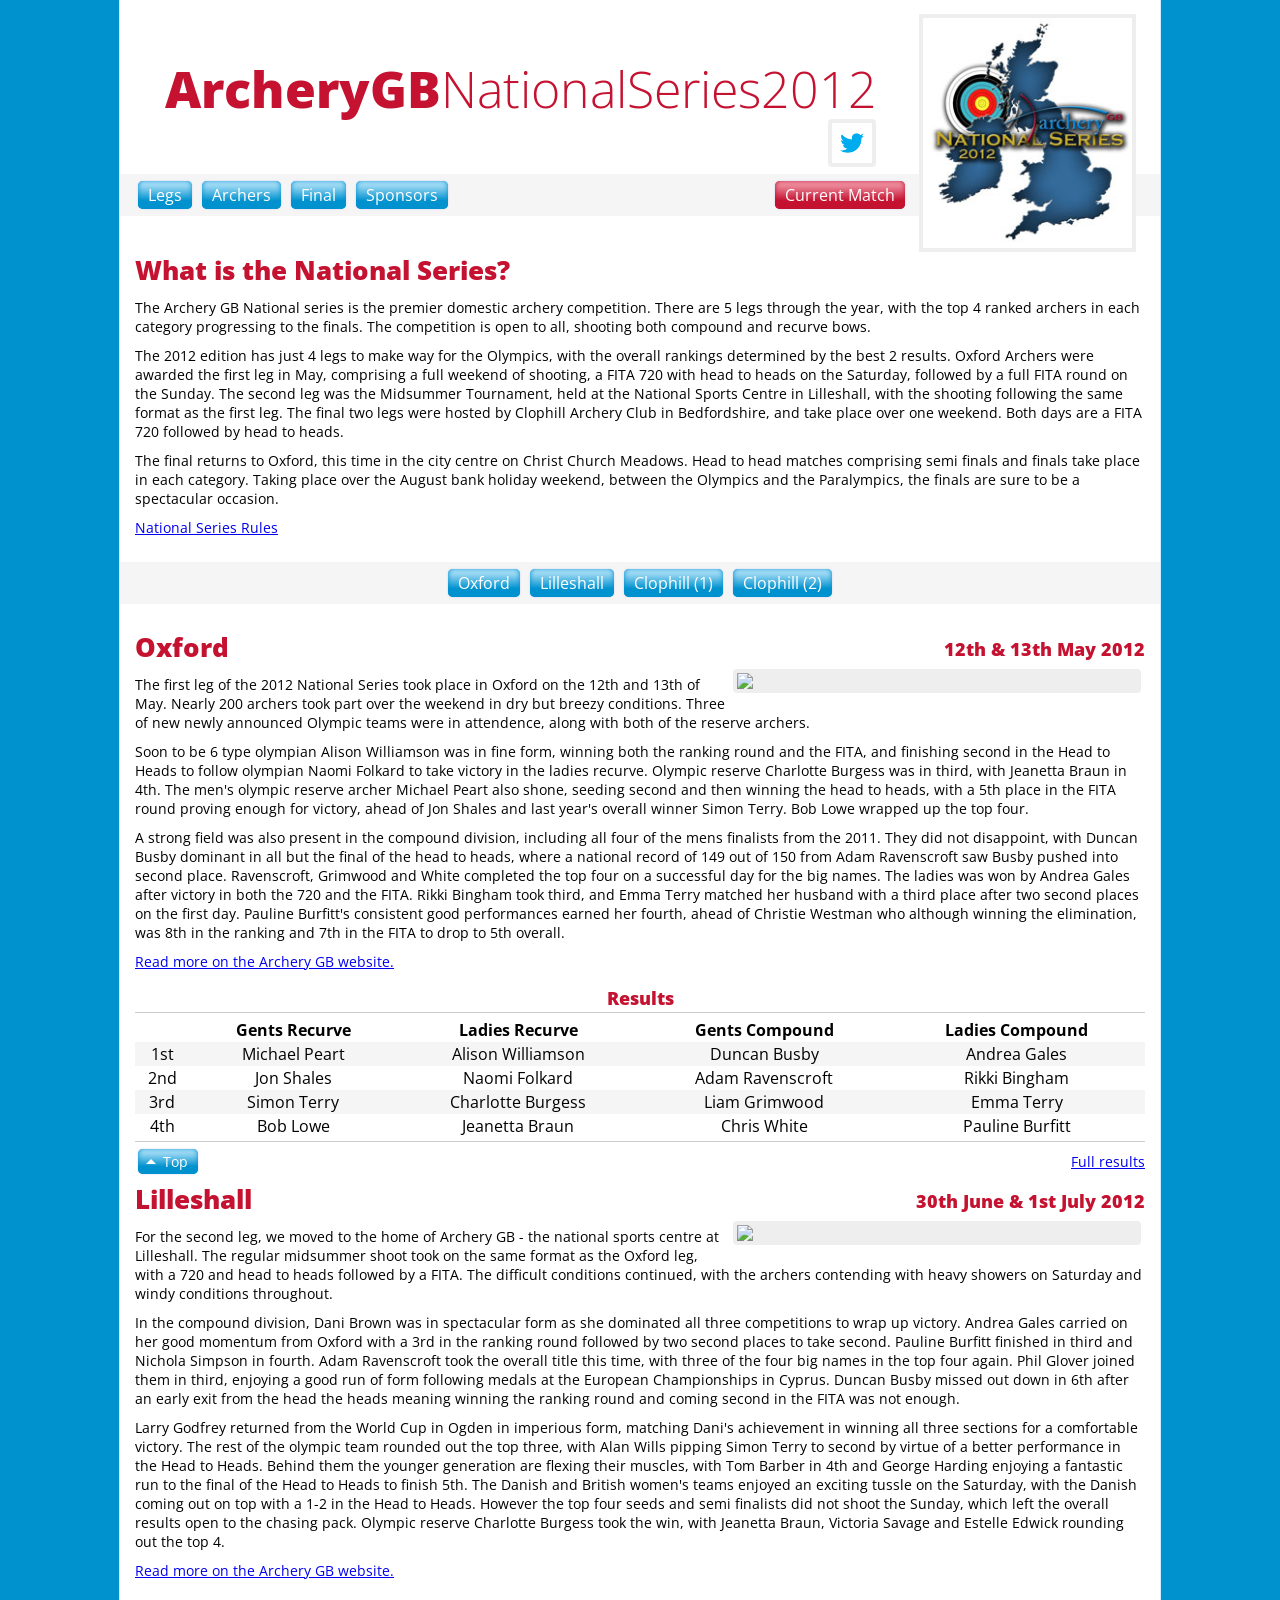
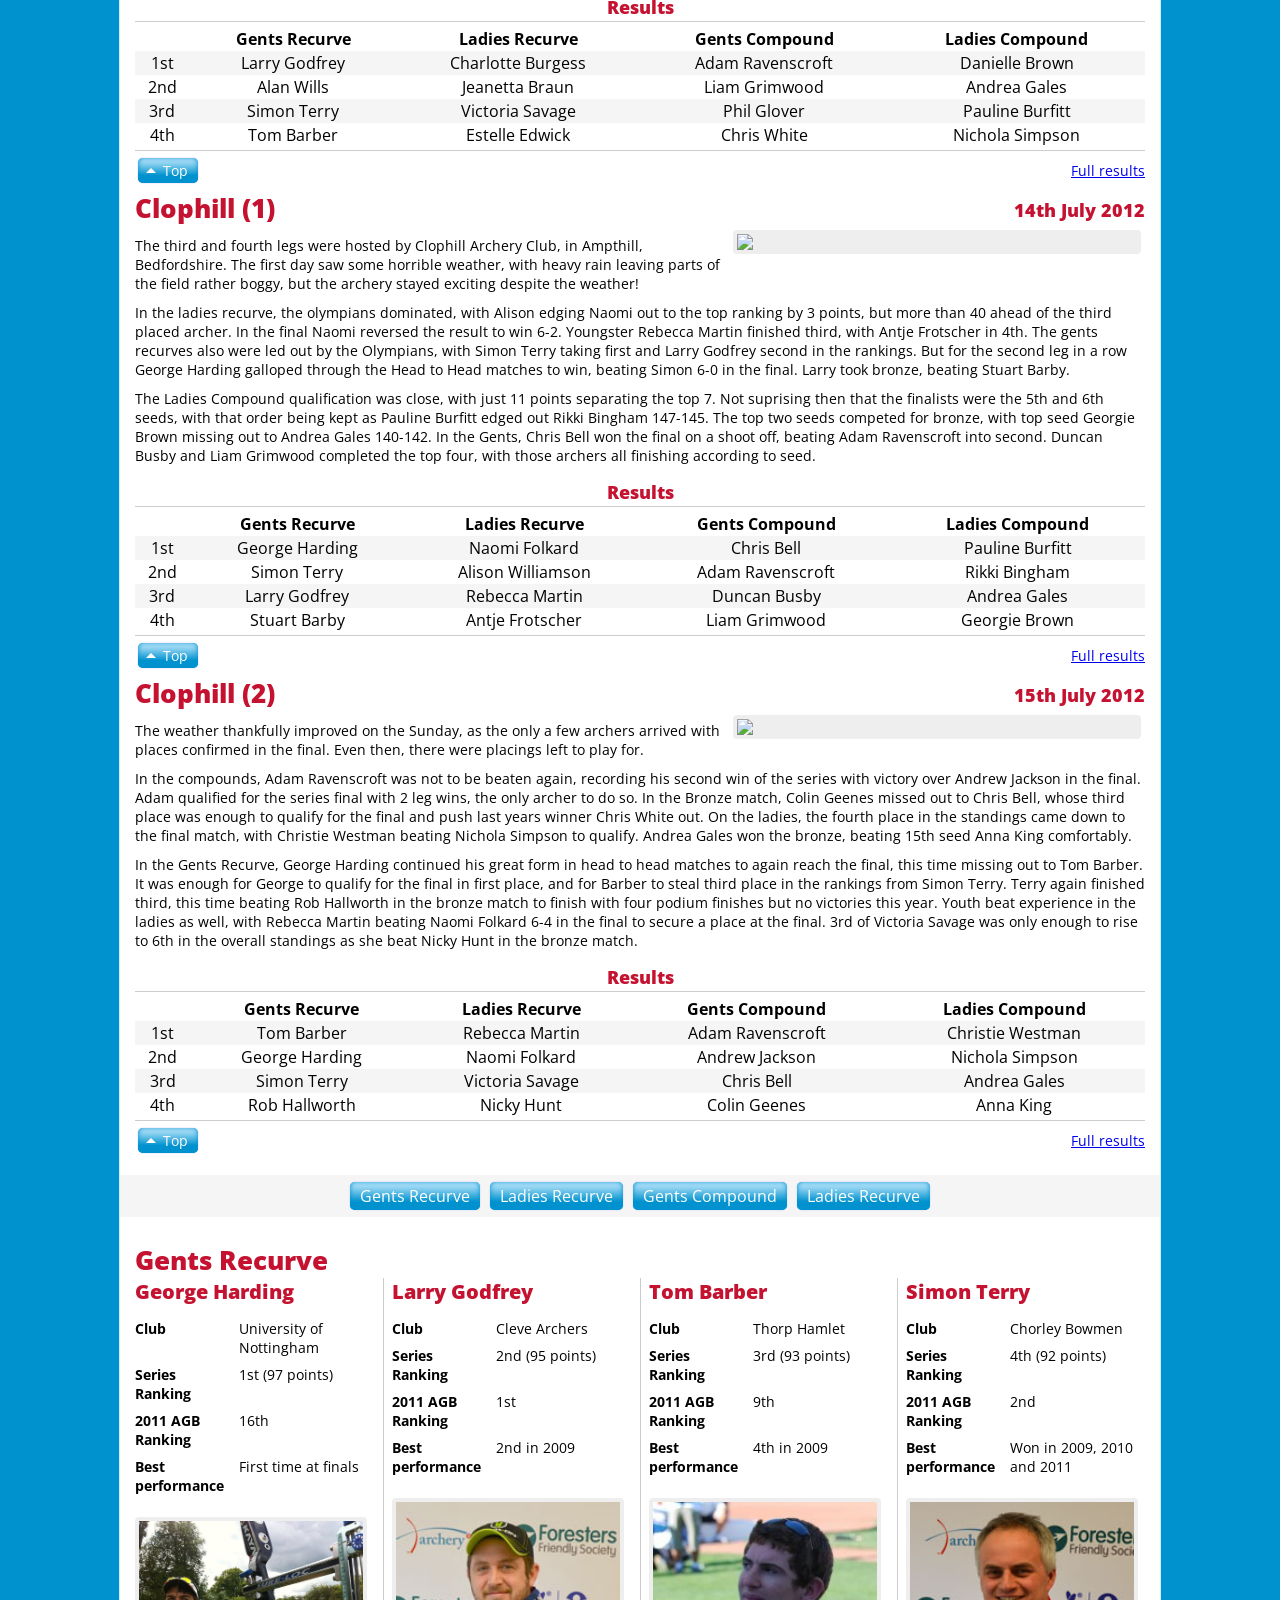
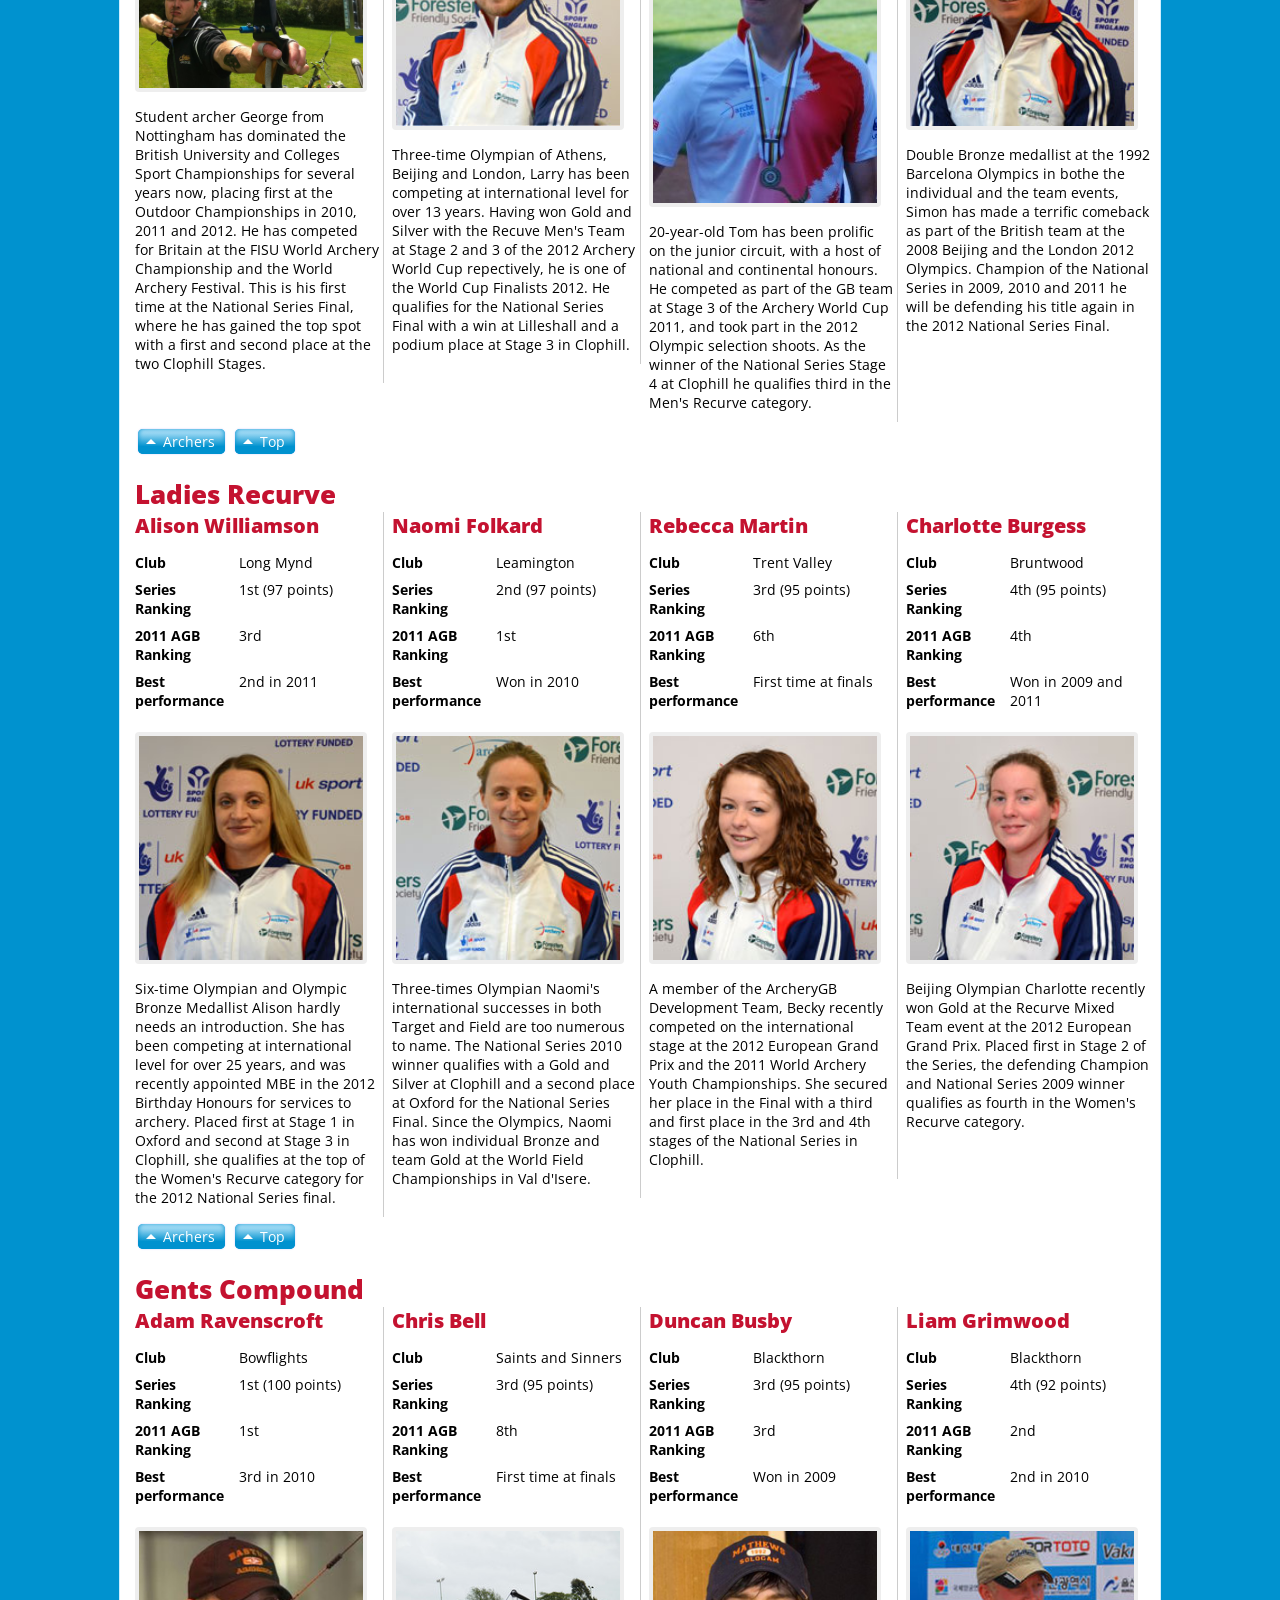
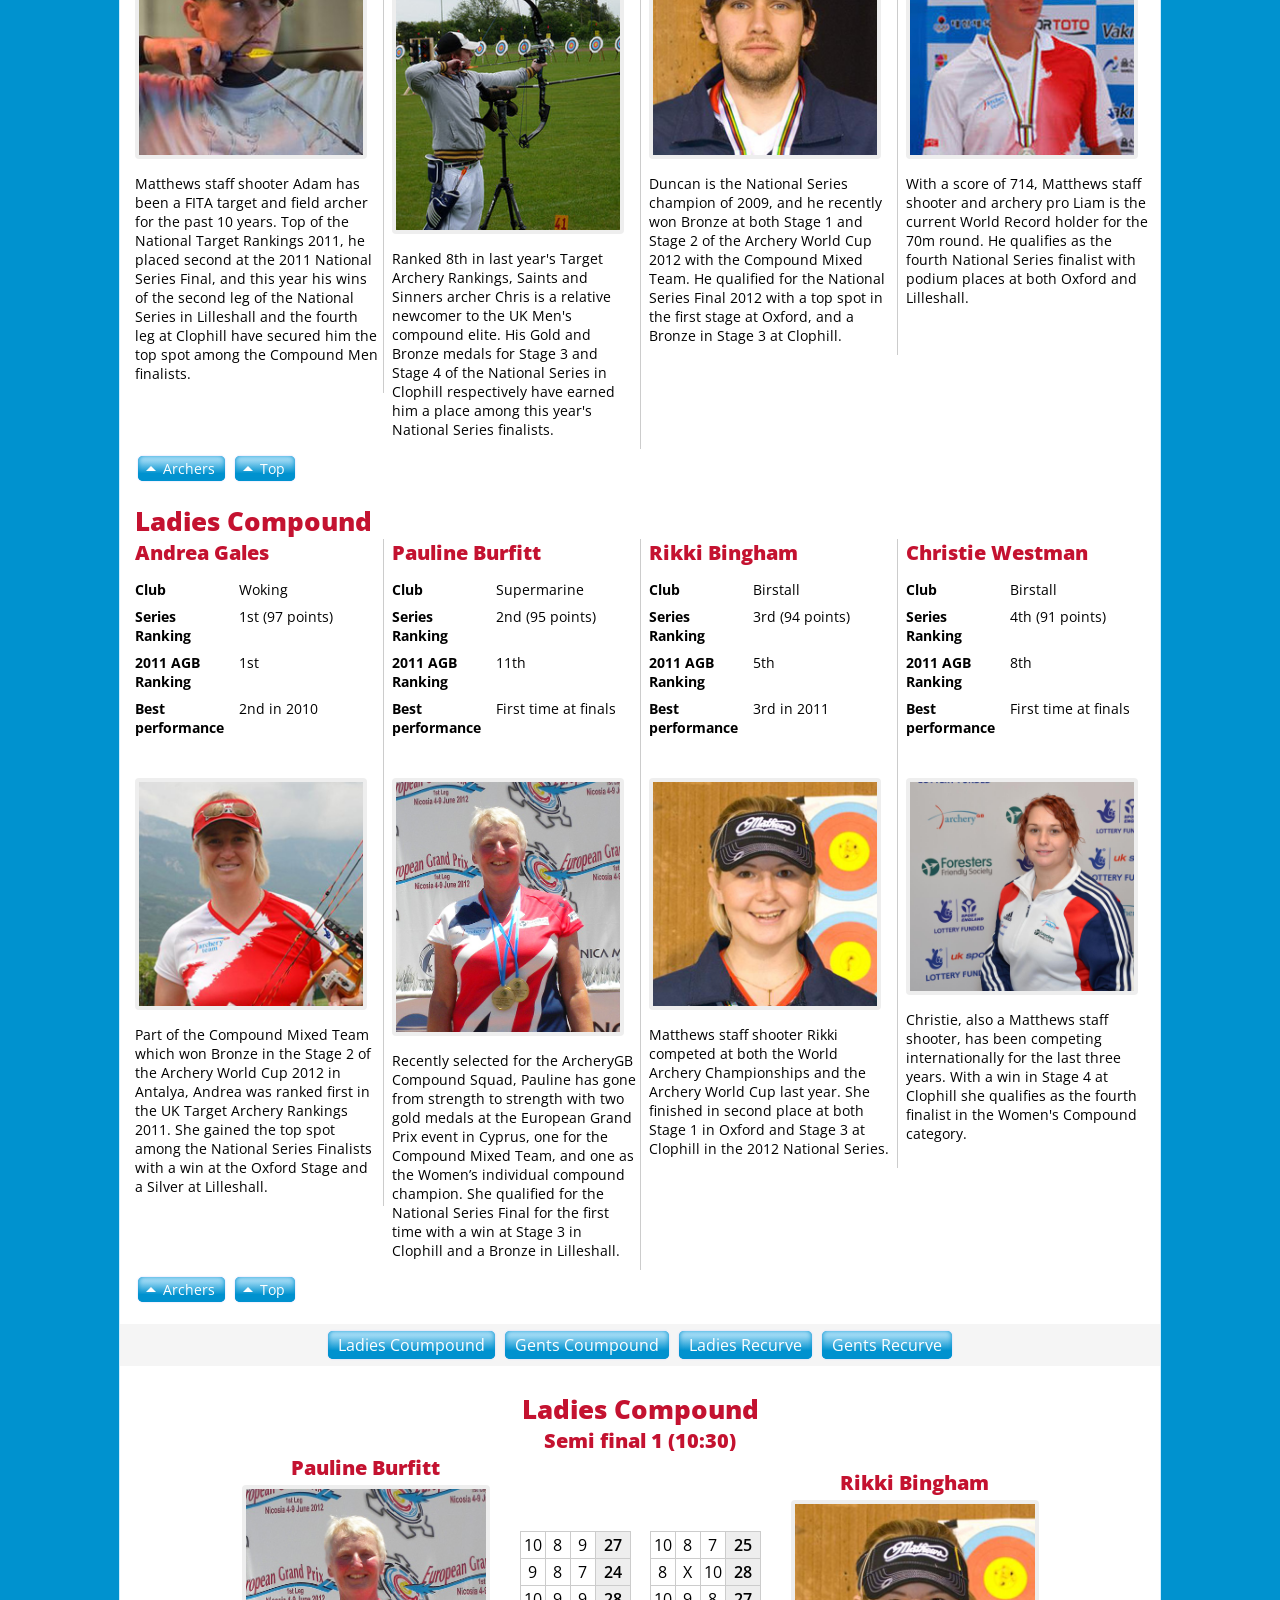
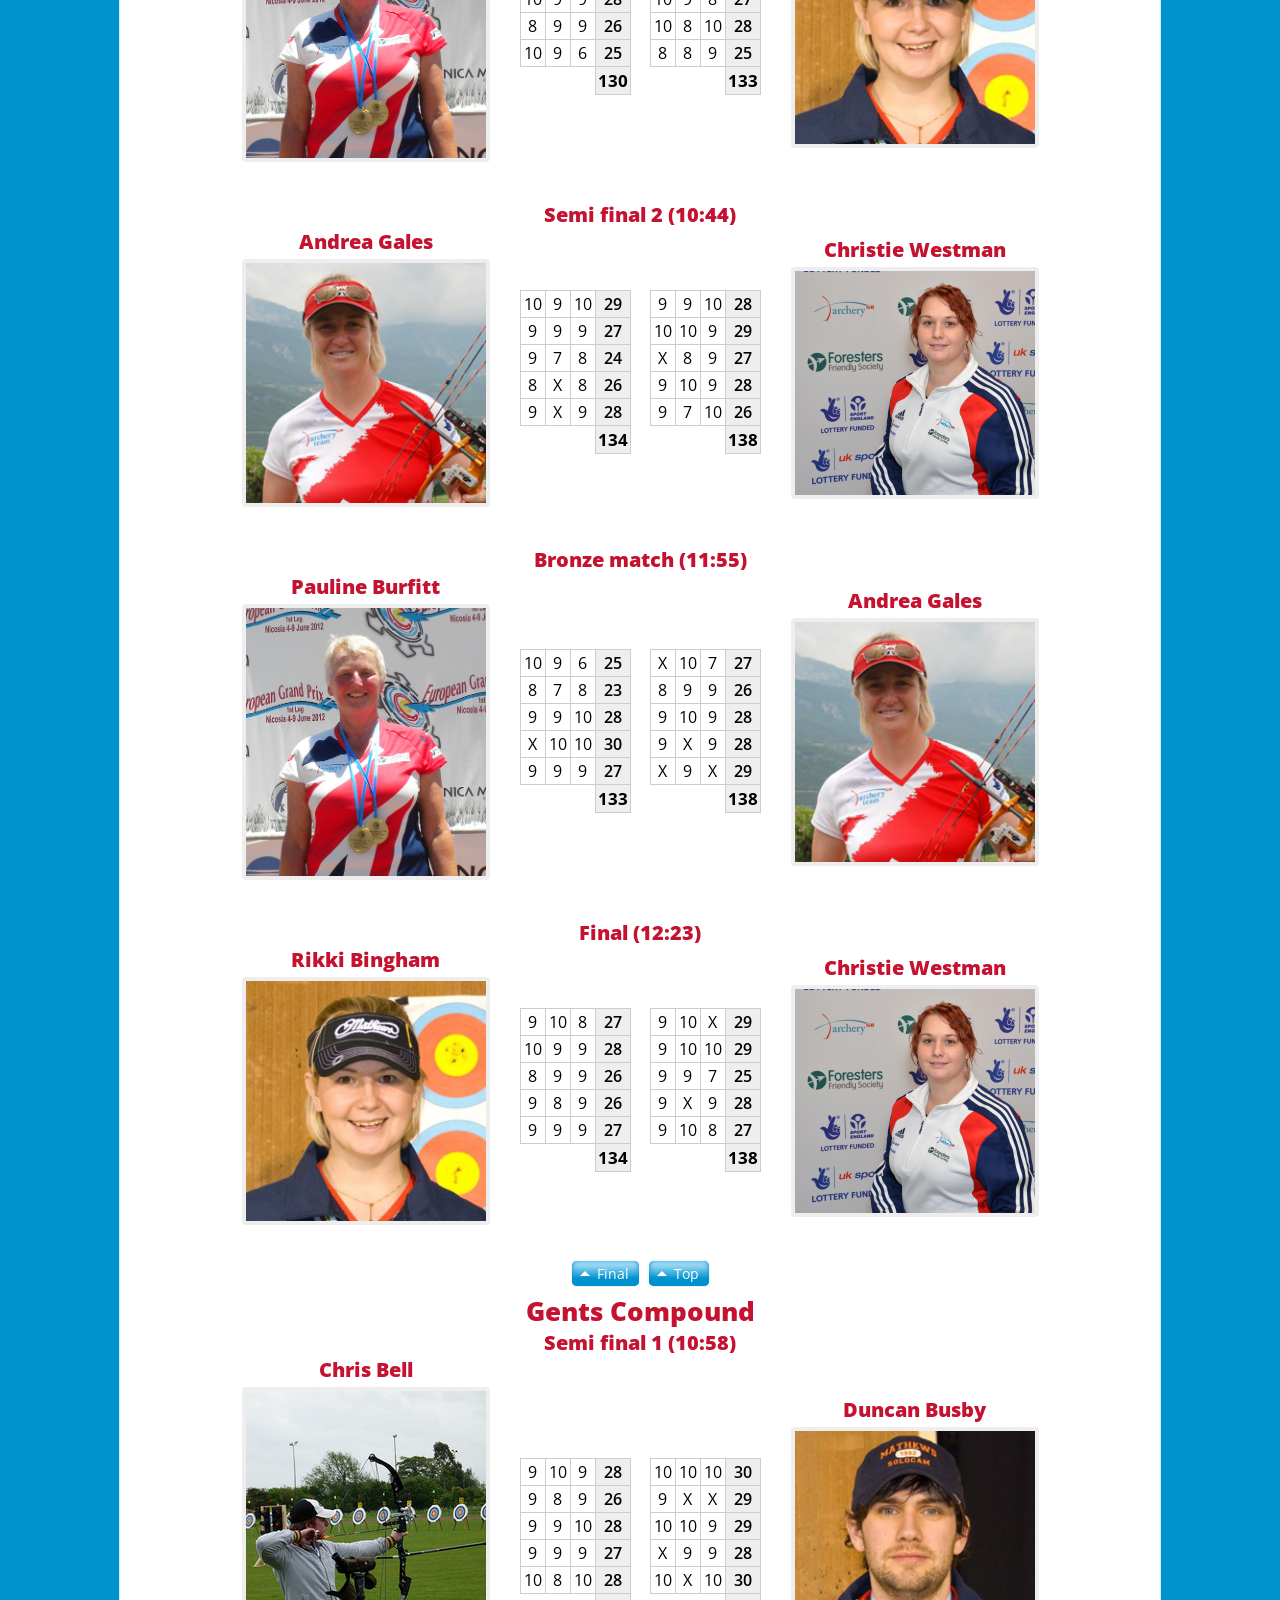
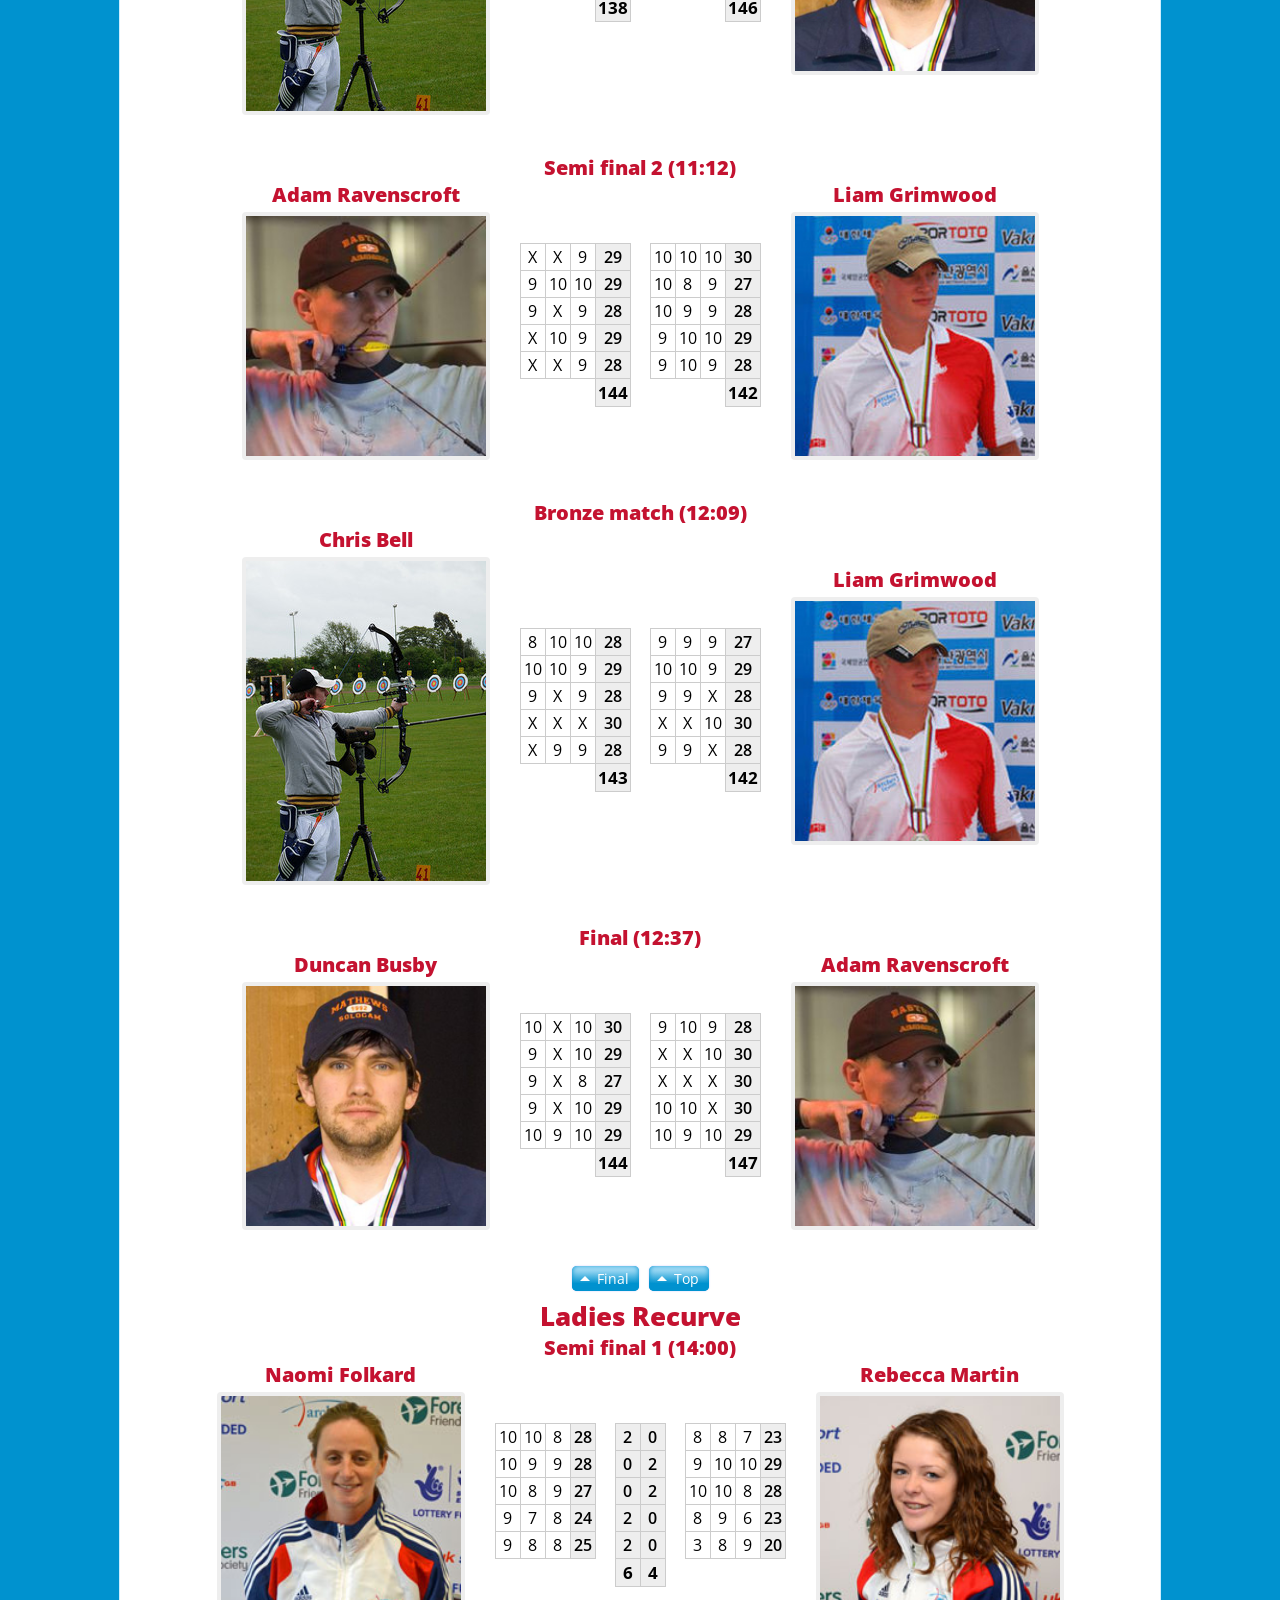
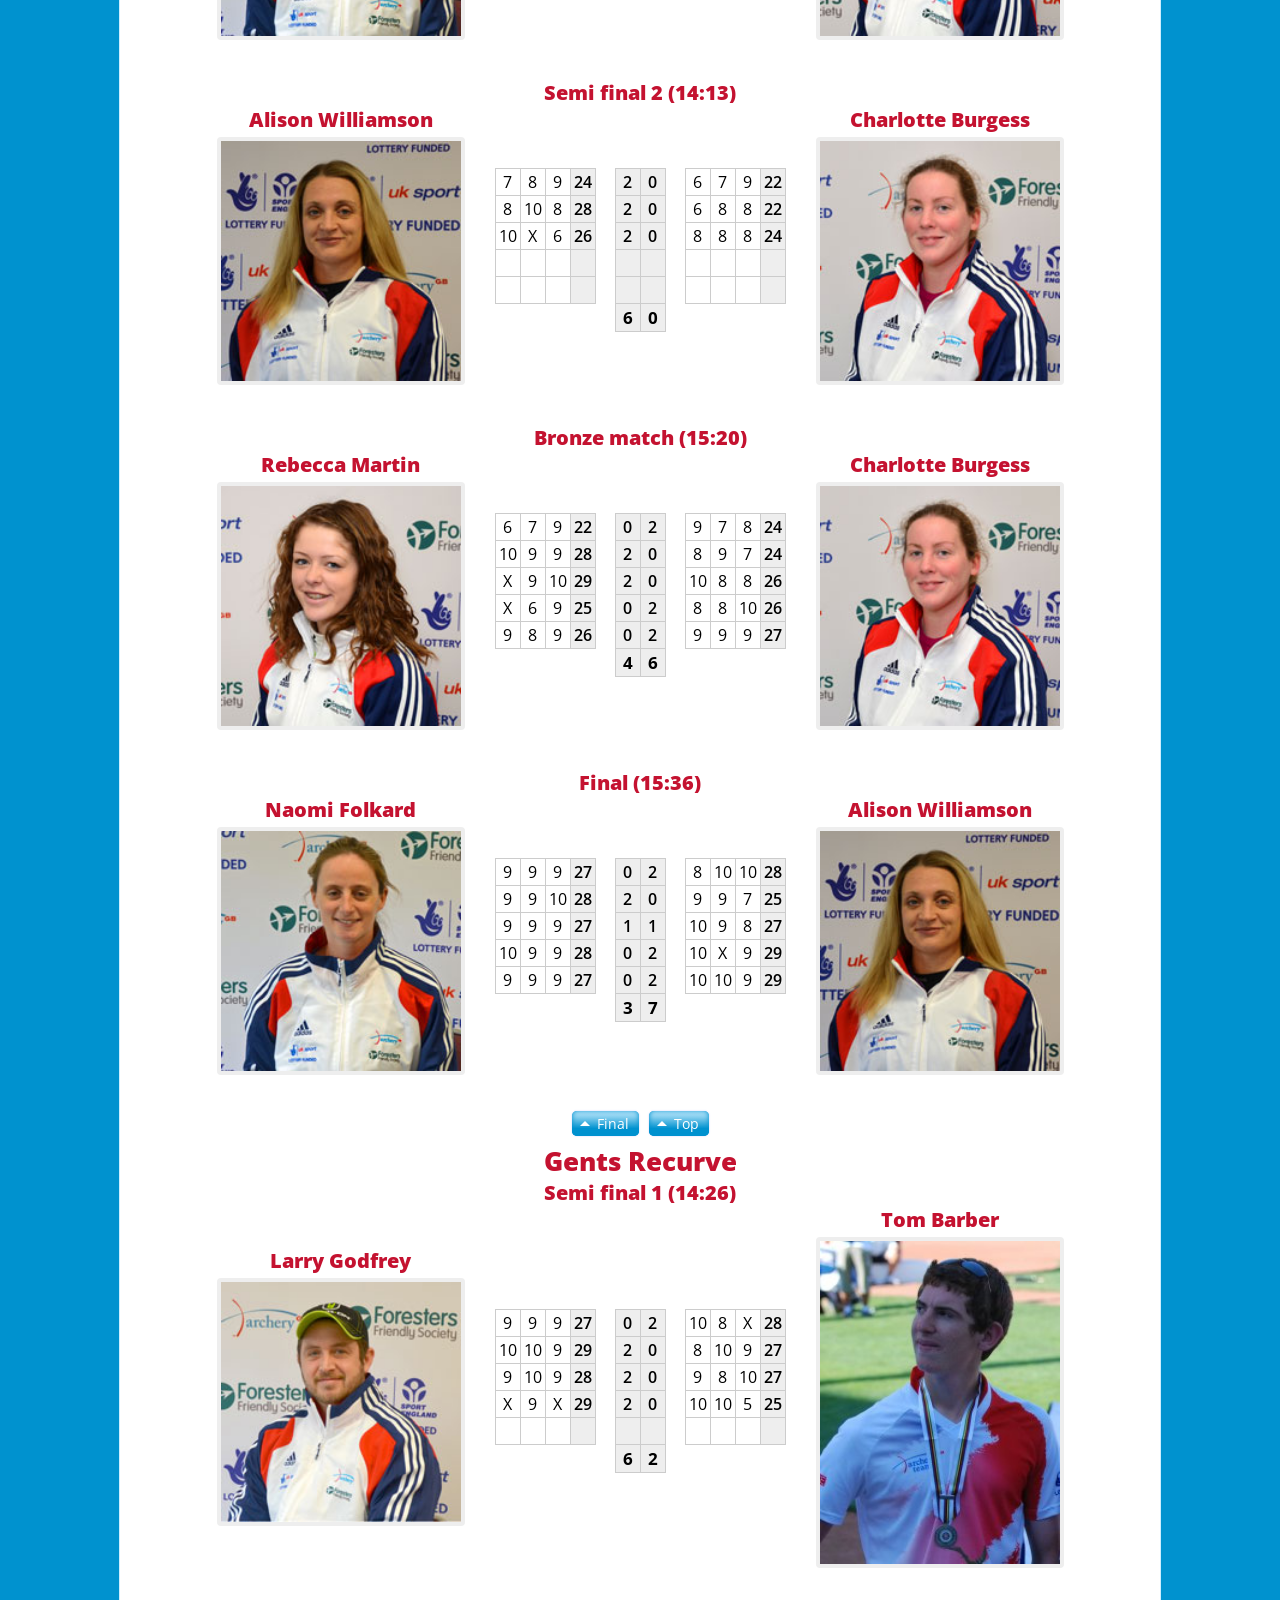
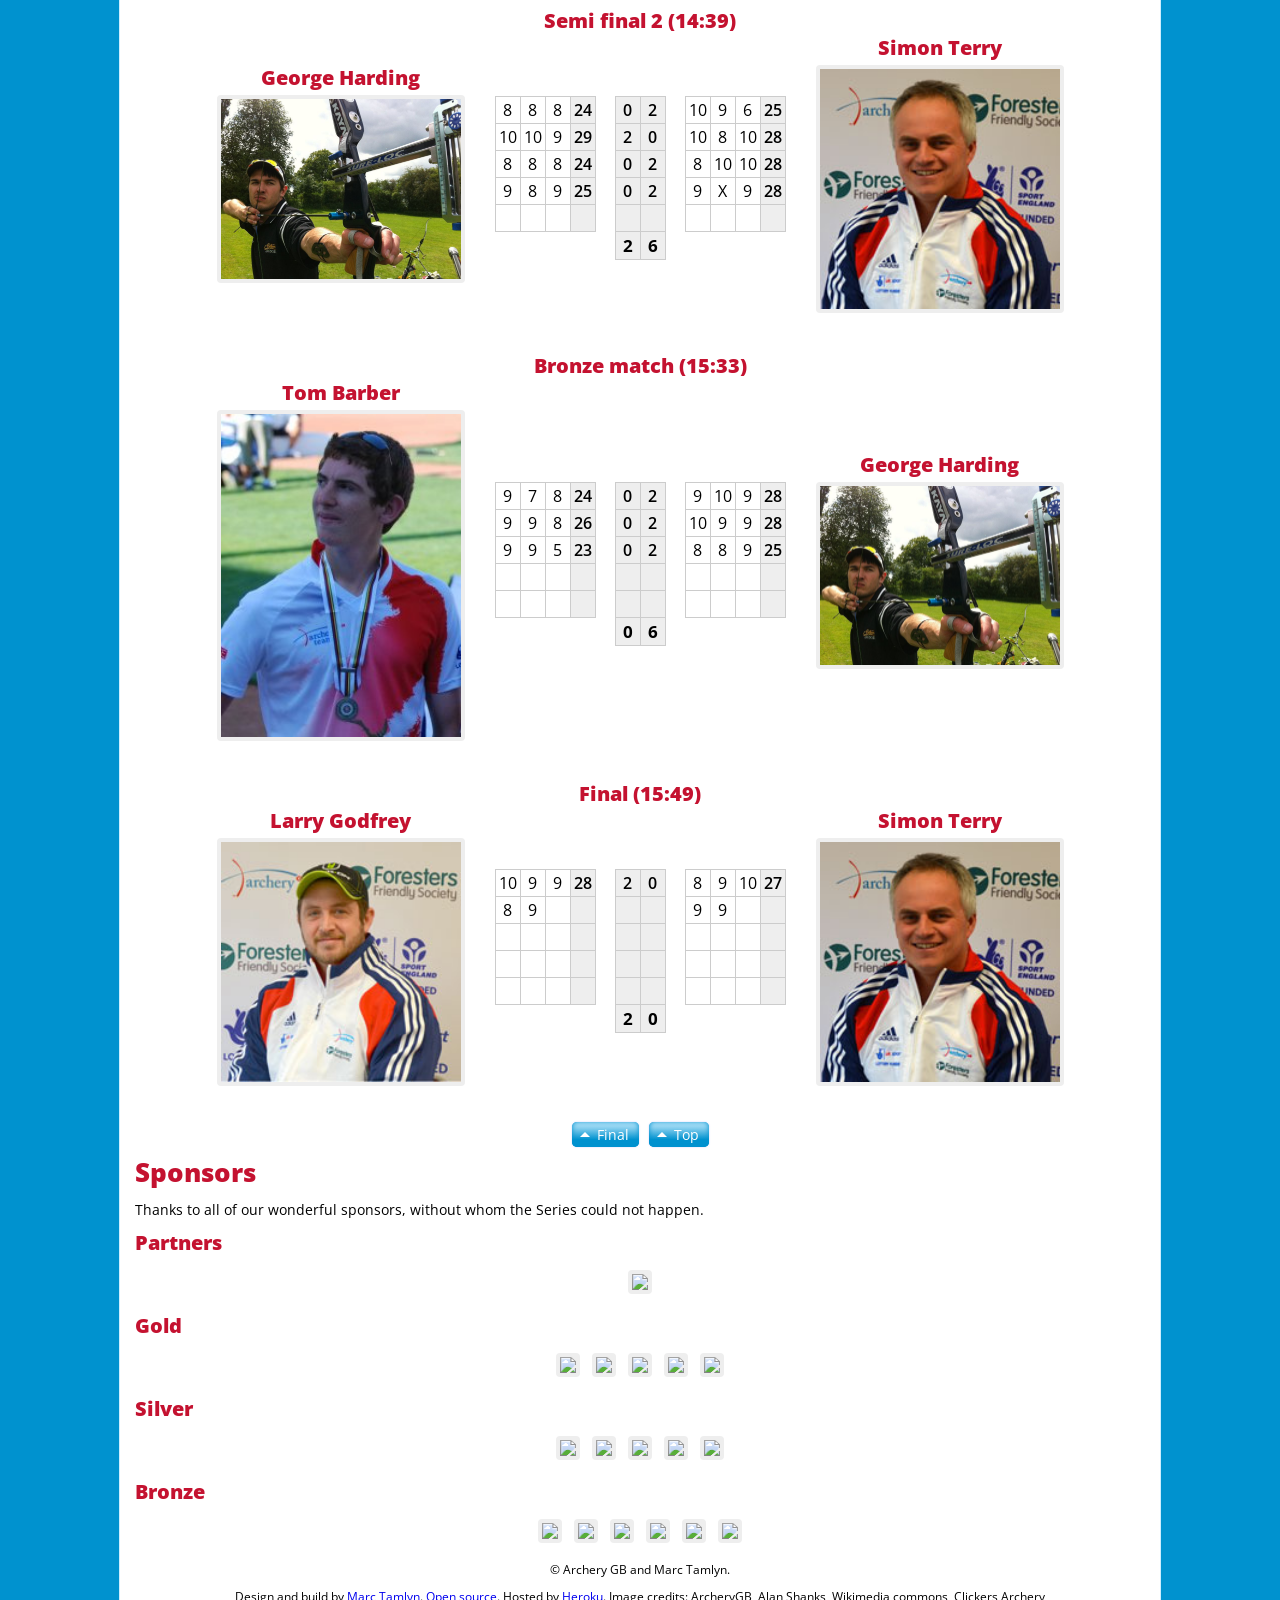
==== commit c15834bb: "live updates..." ====
--- a/index.html
+++ b/index.html
@@ -1551,13 +1551,13 @@
                                     <th>27</th>
                                 </tr>
                                 <tr>
-                                    <td></td> <td></td> <td></td>
-                                    <th></th>
-                                    <td class="empty"></td>
-                                    <th></th>
-                                    <th></th>
-                                    <td class="empty"></td>
-                                    <td></td> <td></td> <td></td>
+                                    <td>8</td> <td>9</td> <td></td>
+                                    <th></th>
+                                    <td class="empty"></td>
+                                    <th></th>
+                                    <th></th>
+                                    <td class="empty"></td>
+                                    <td>9</td> <td>9</td> <td></td>
                                     <th></th>
                                 </tr>
                                 <tr>
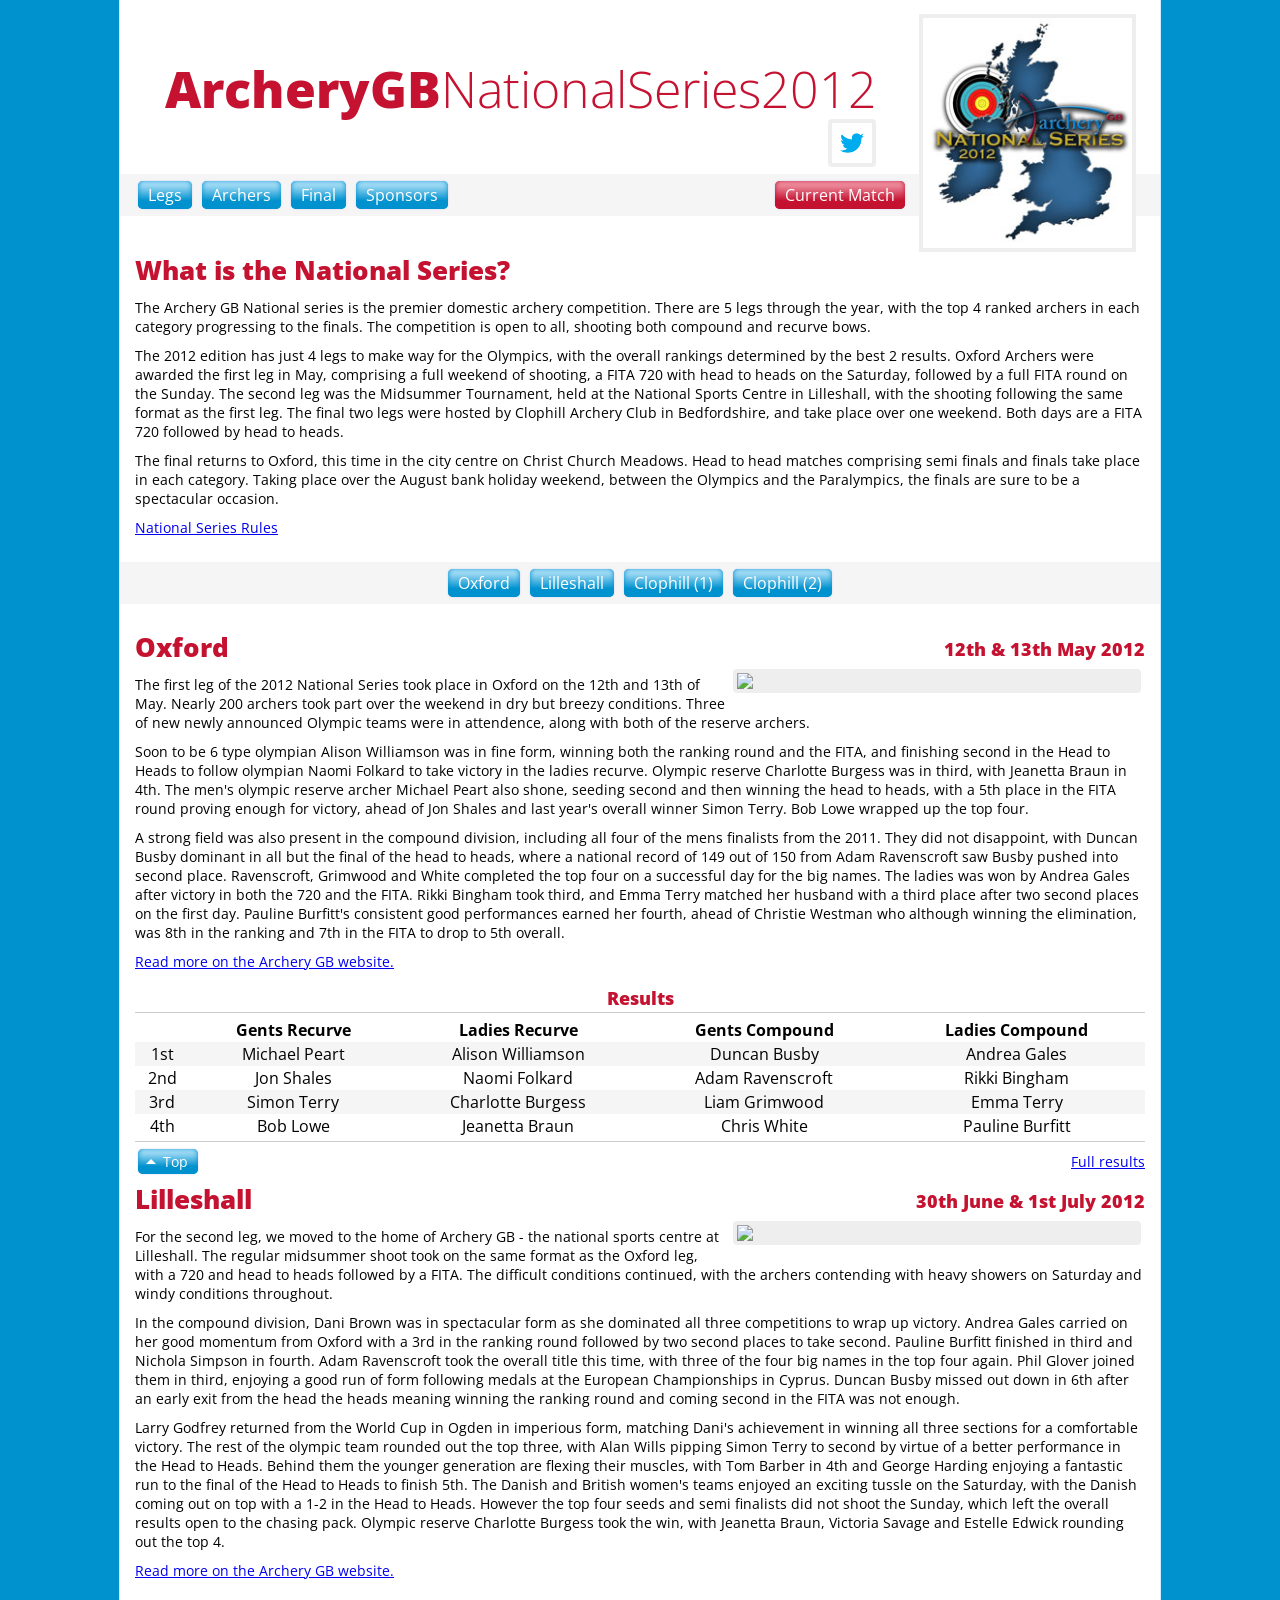
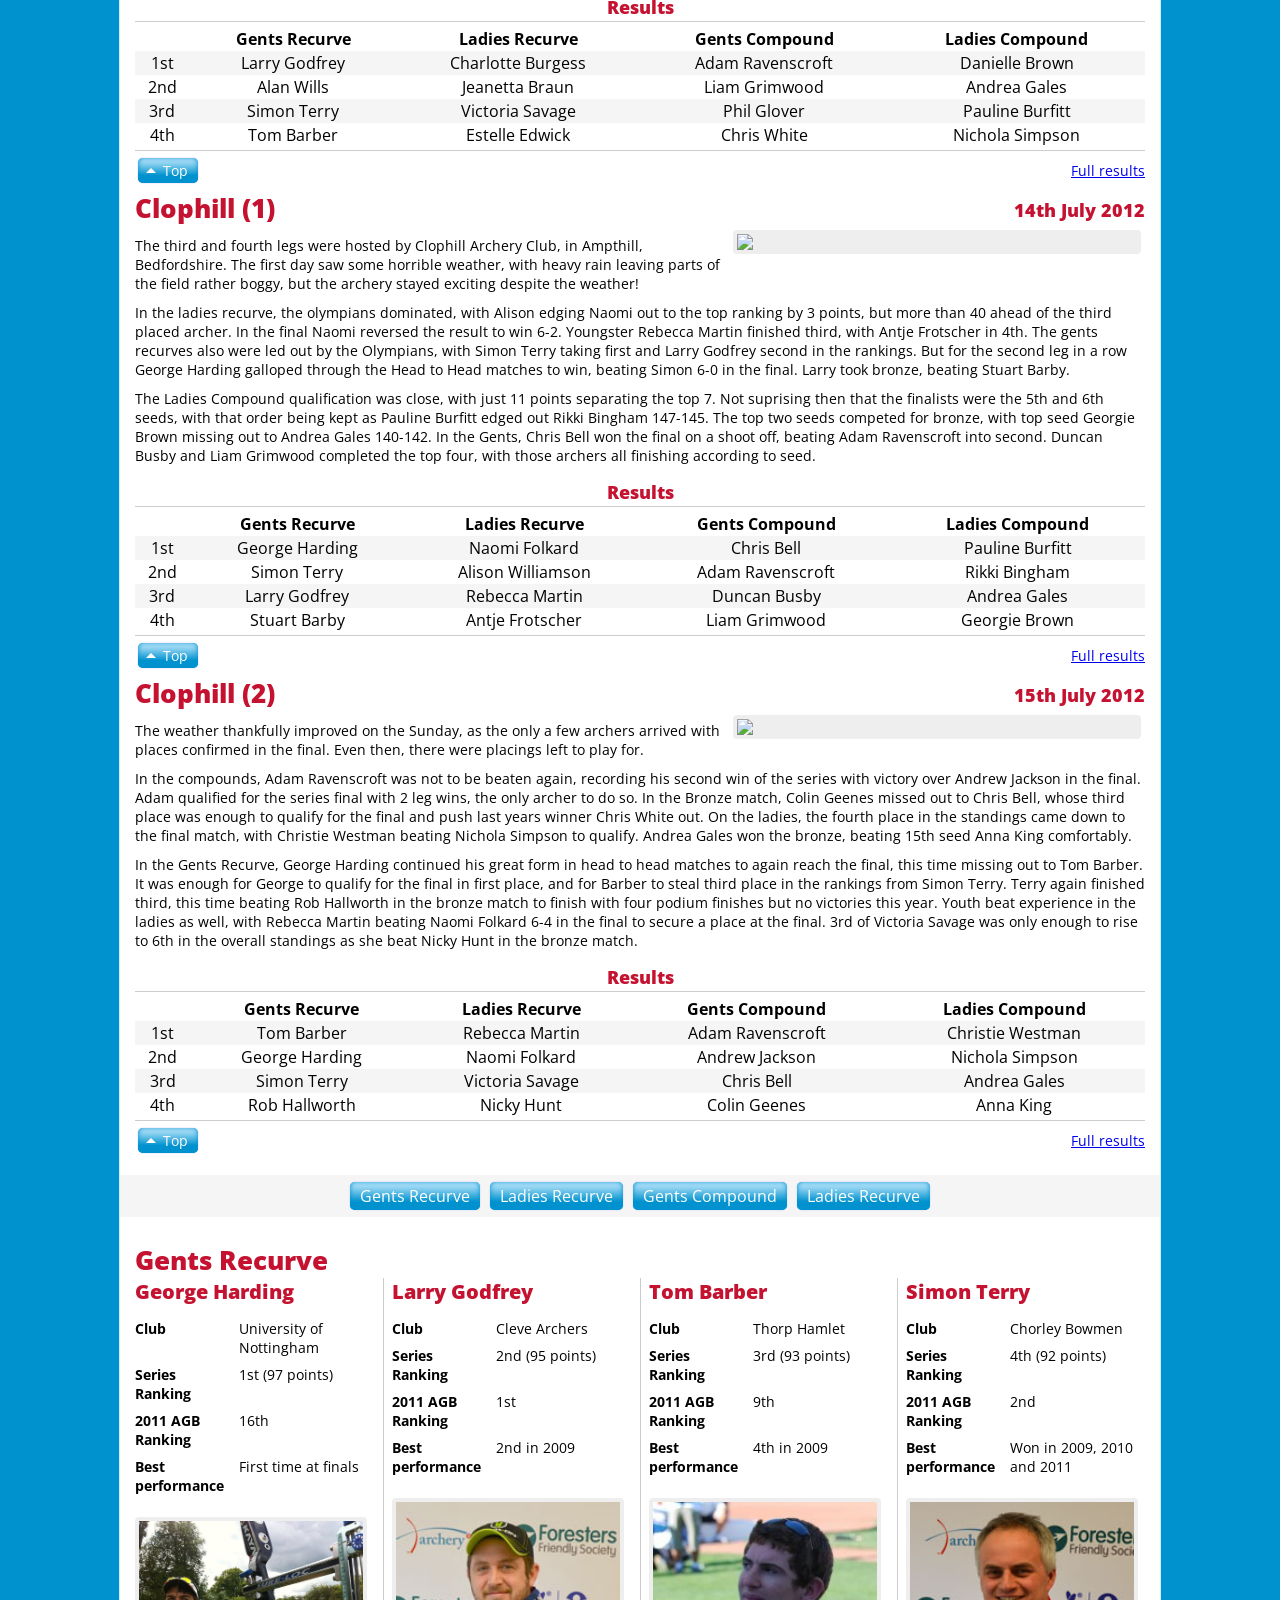
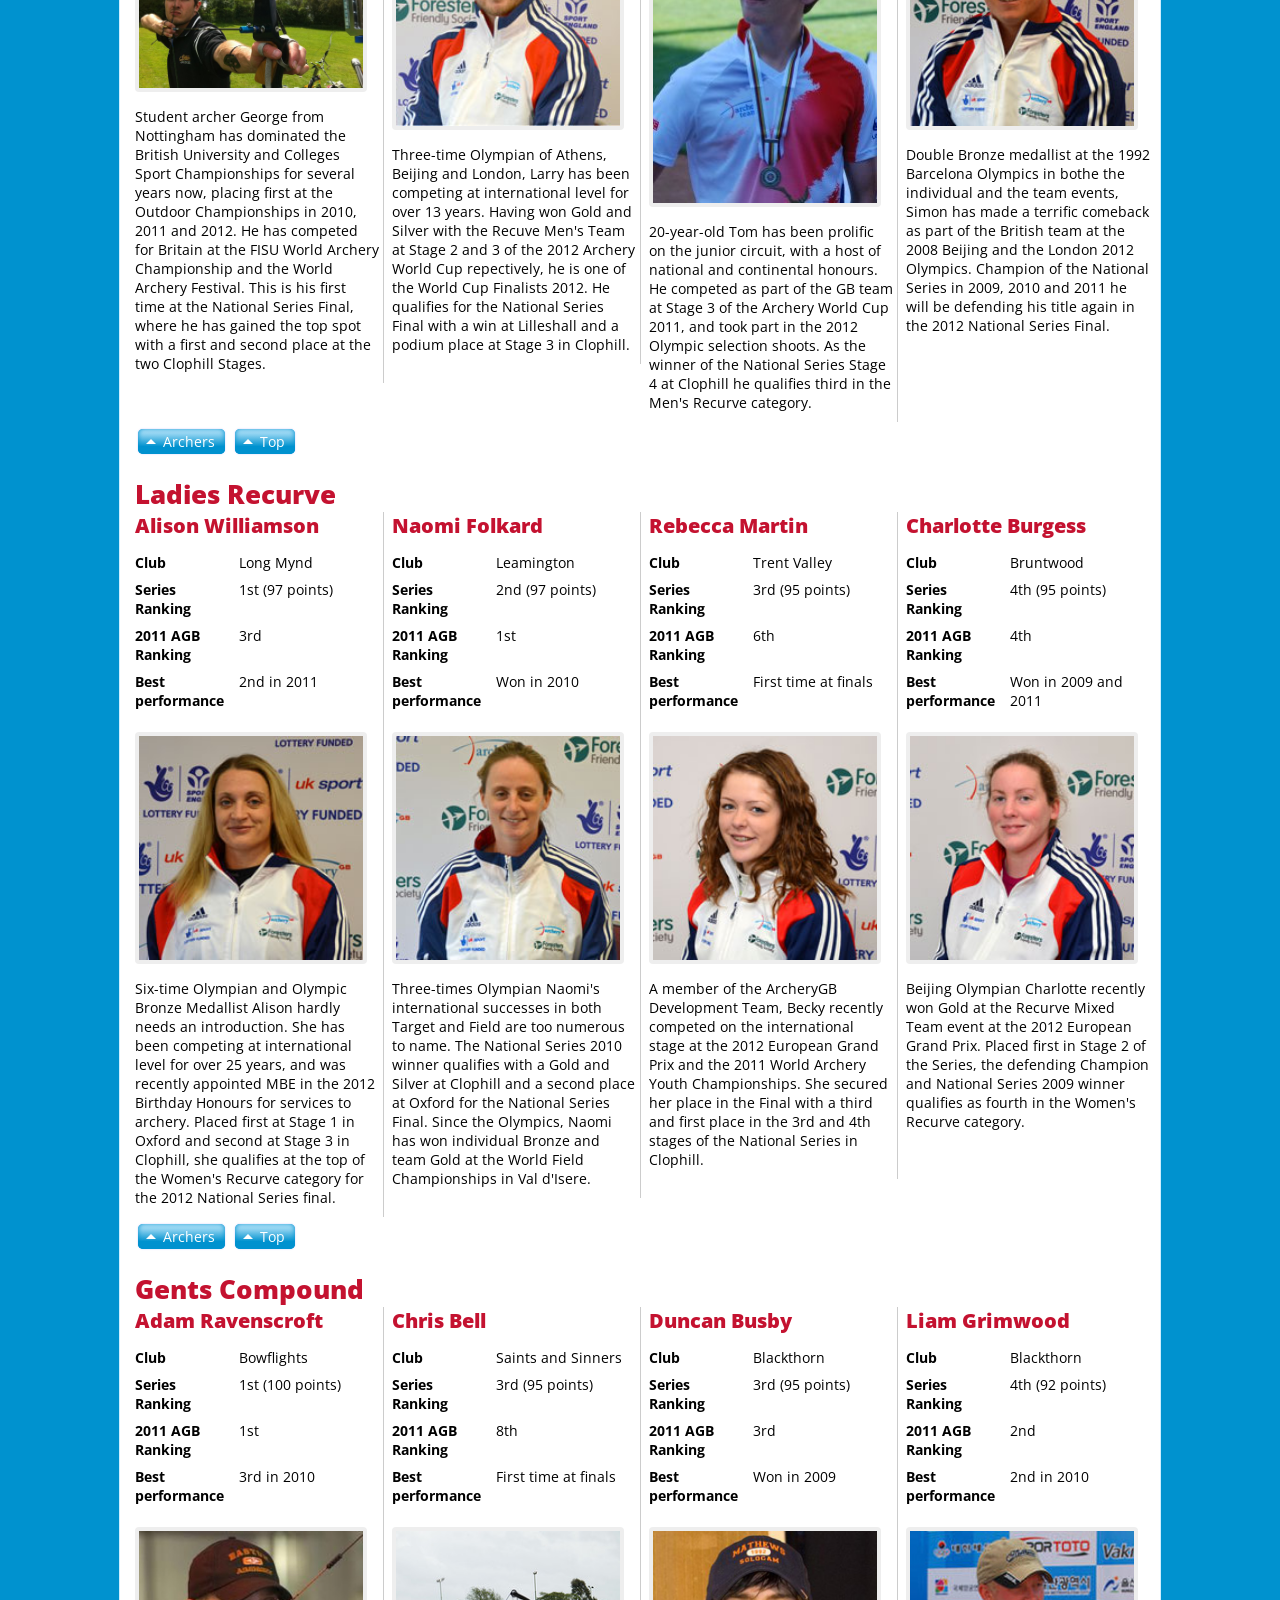
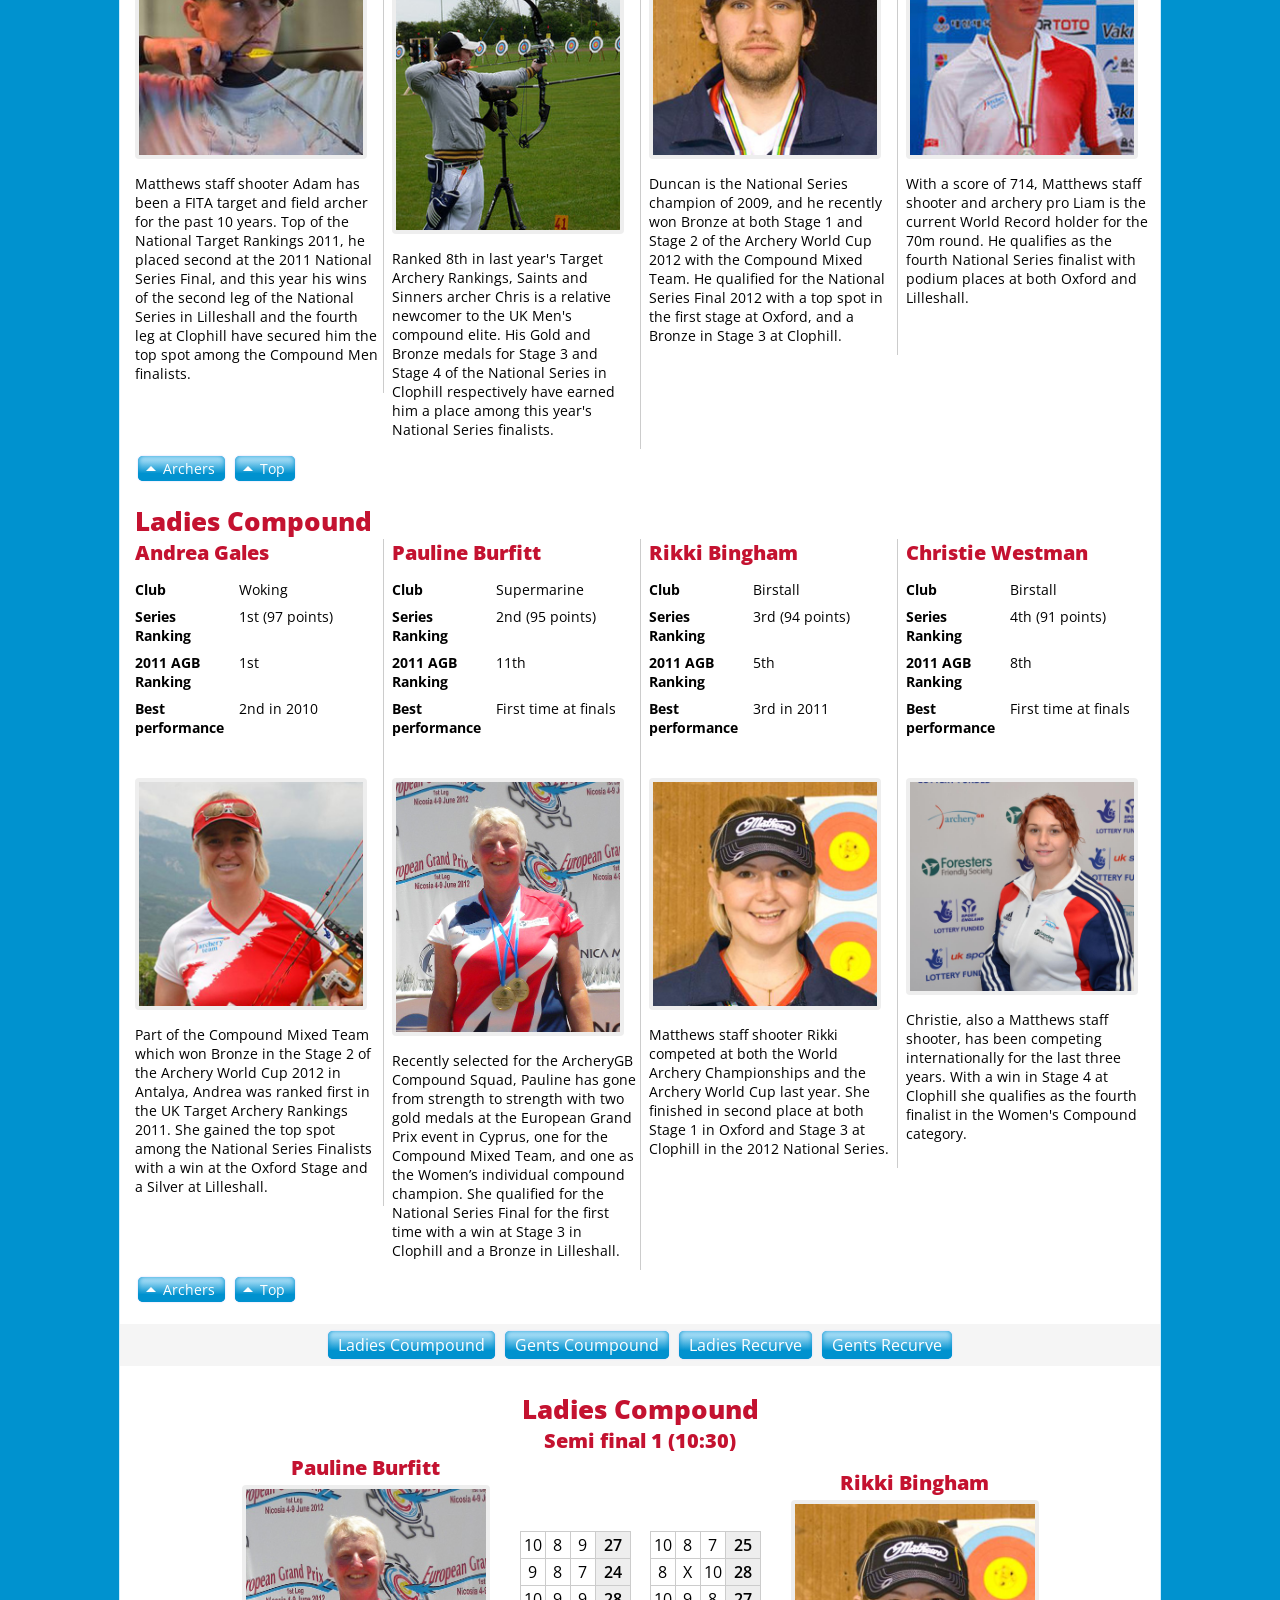
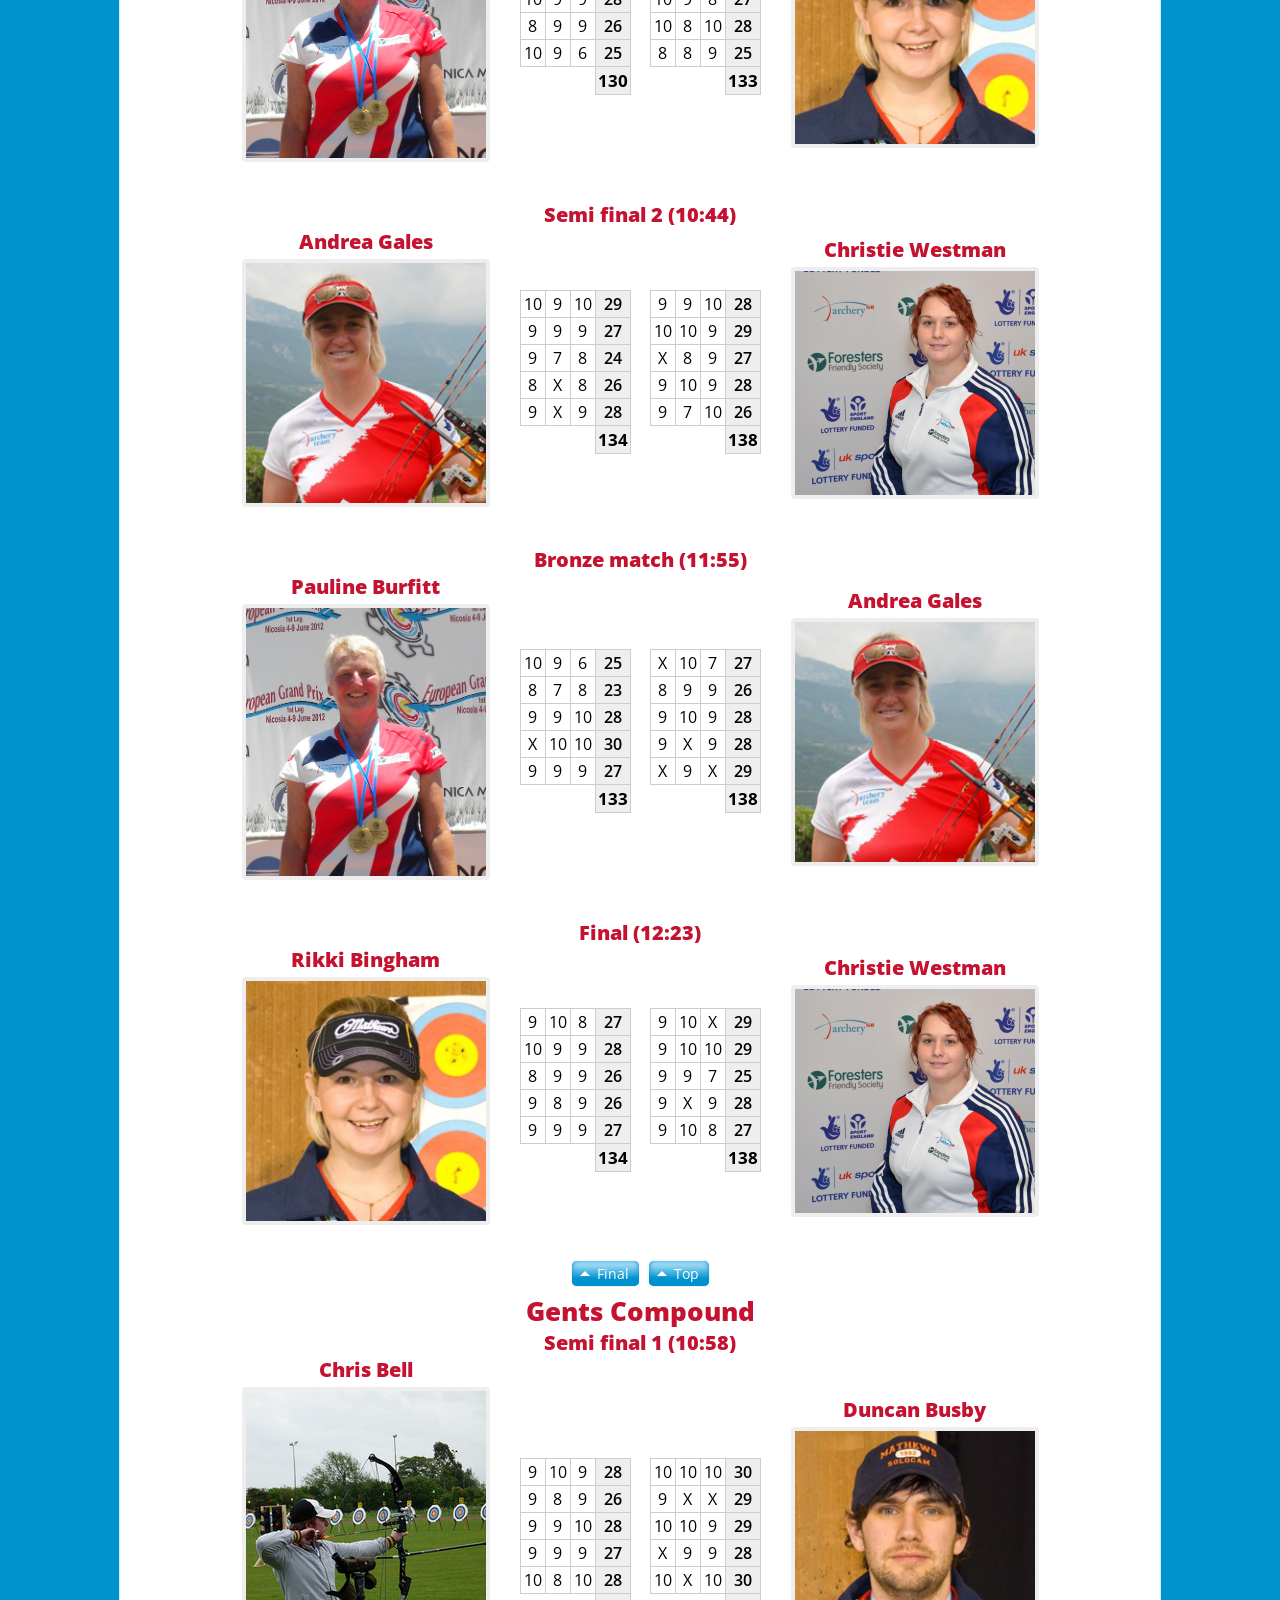
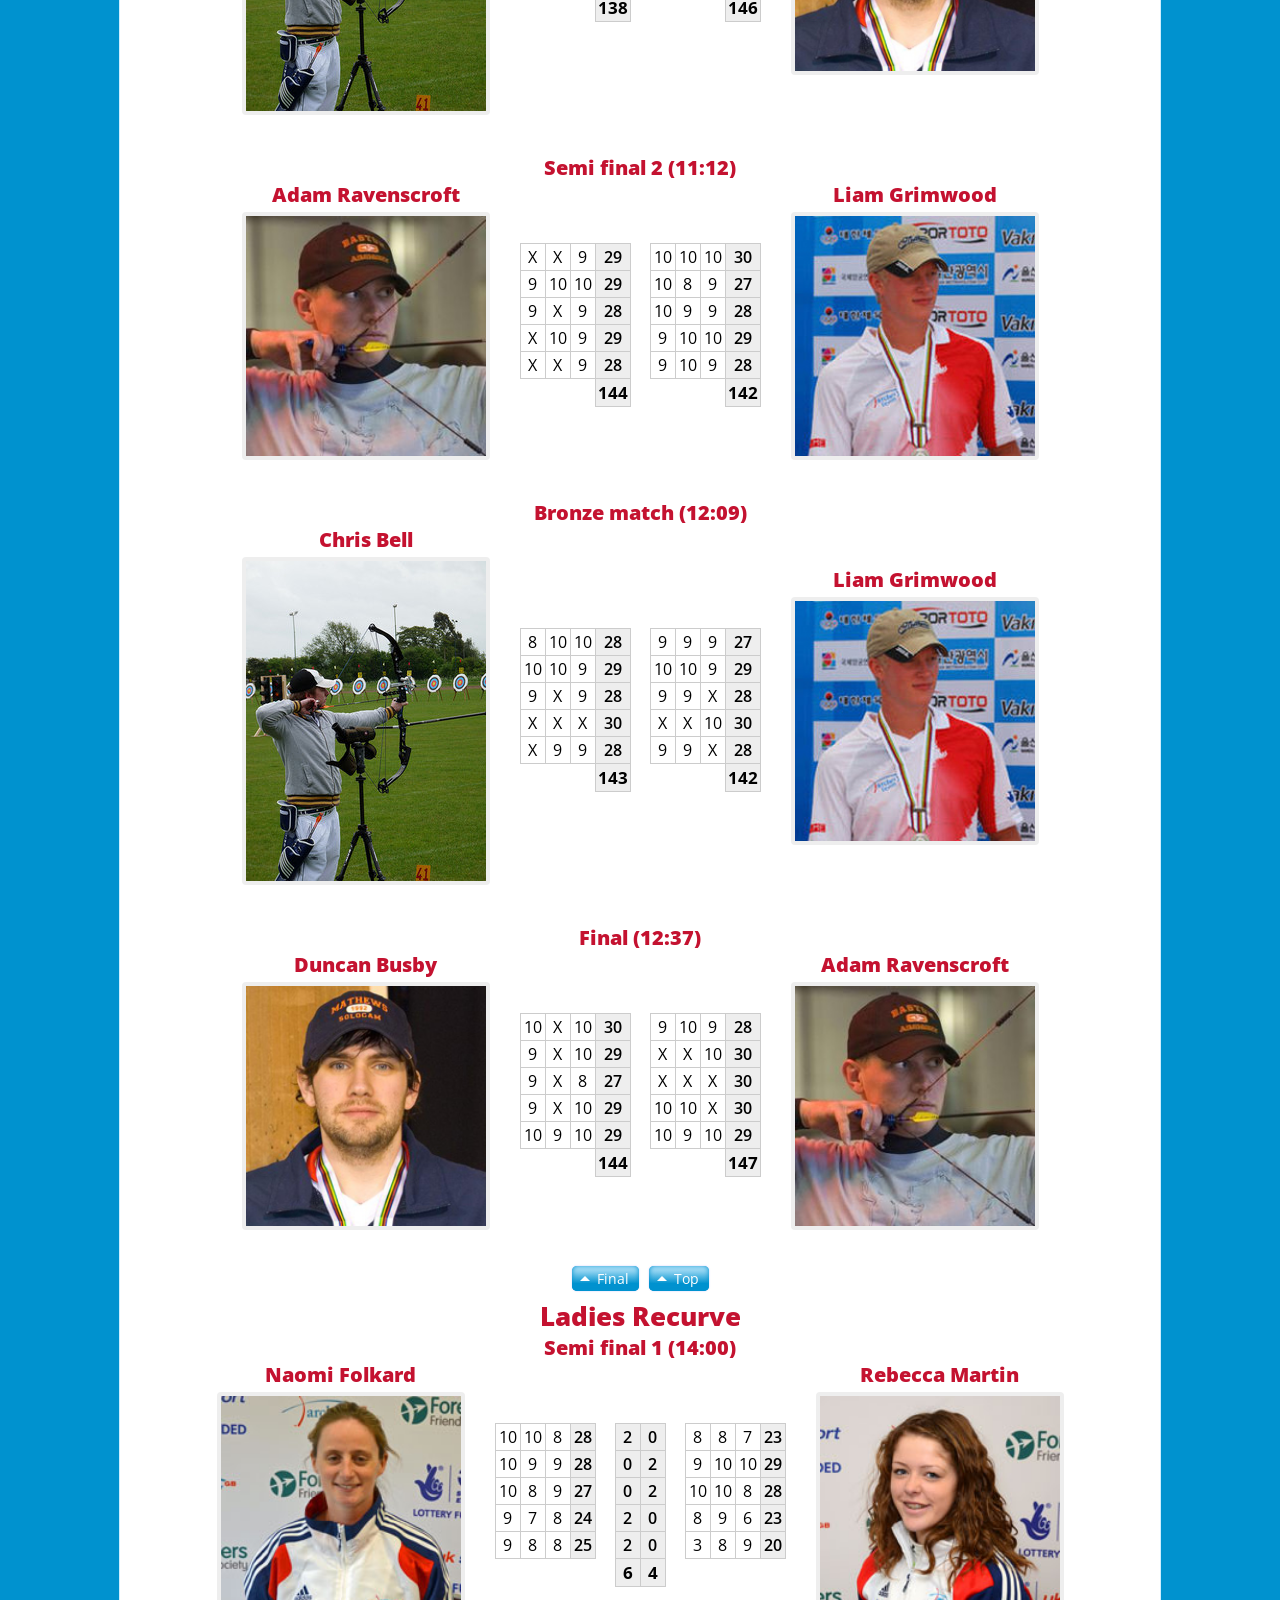
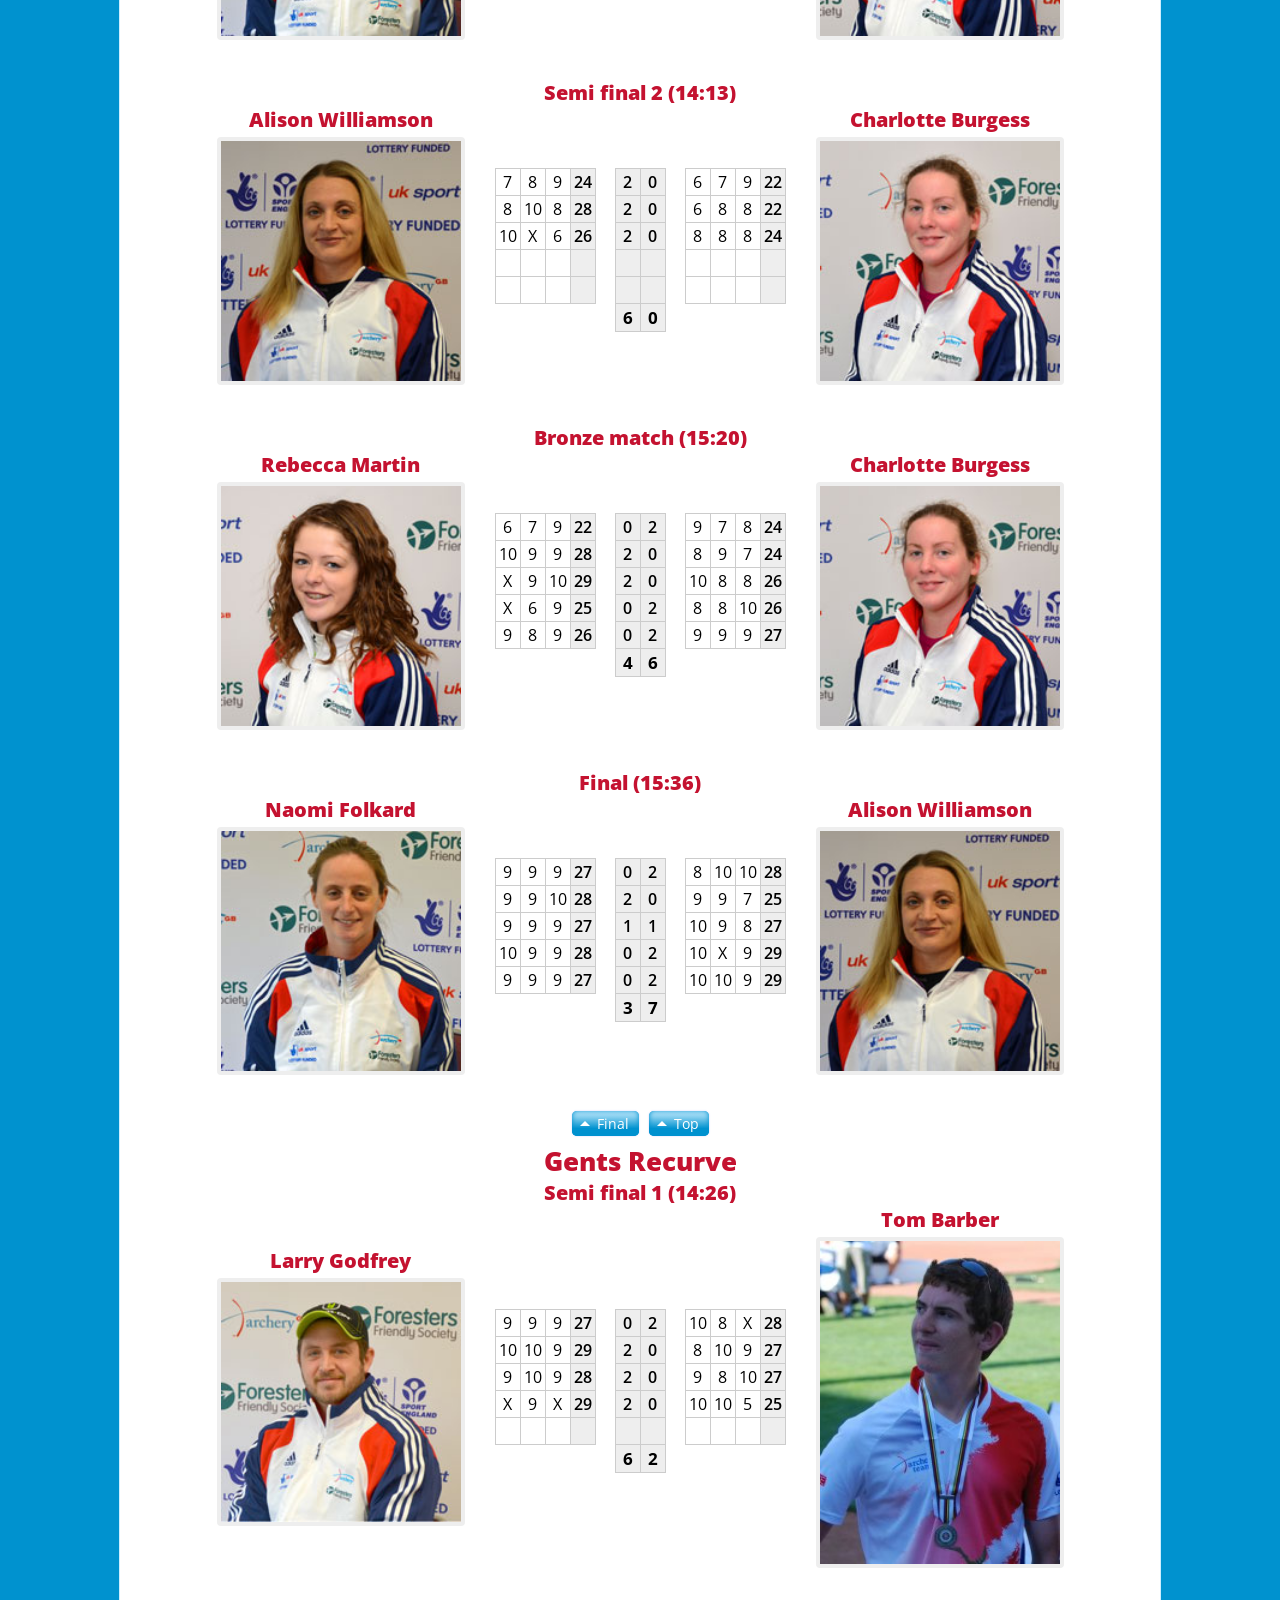
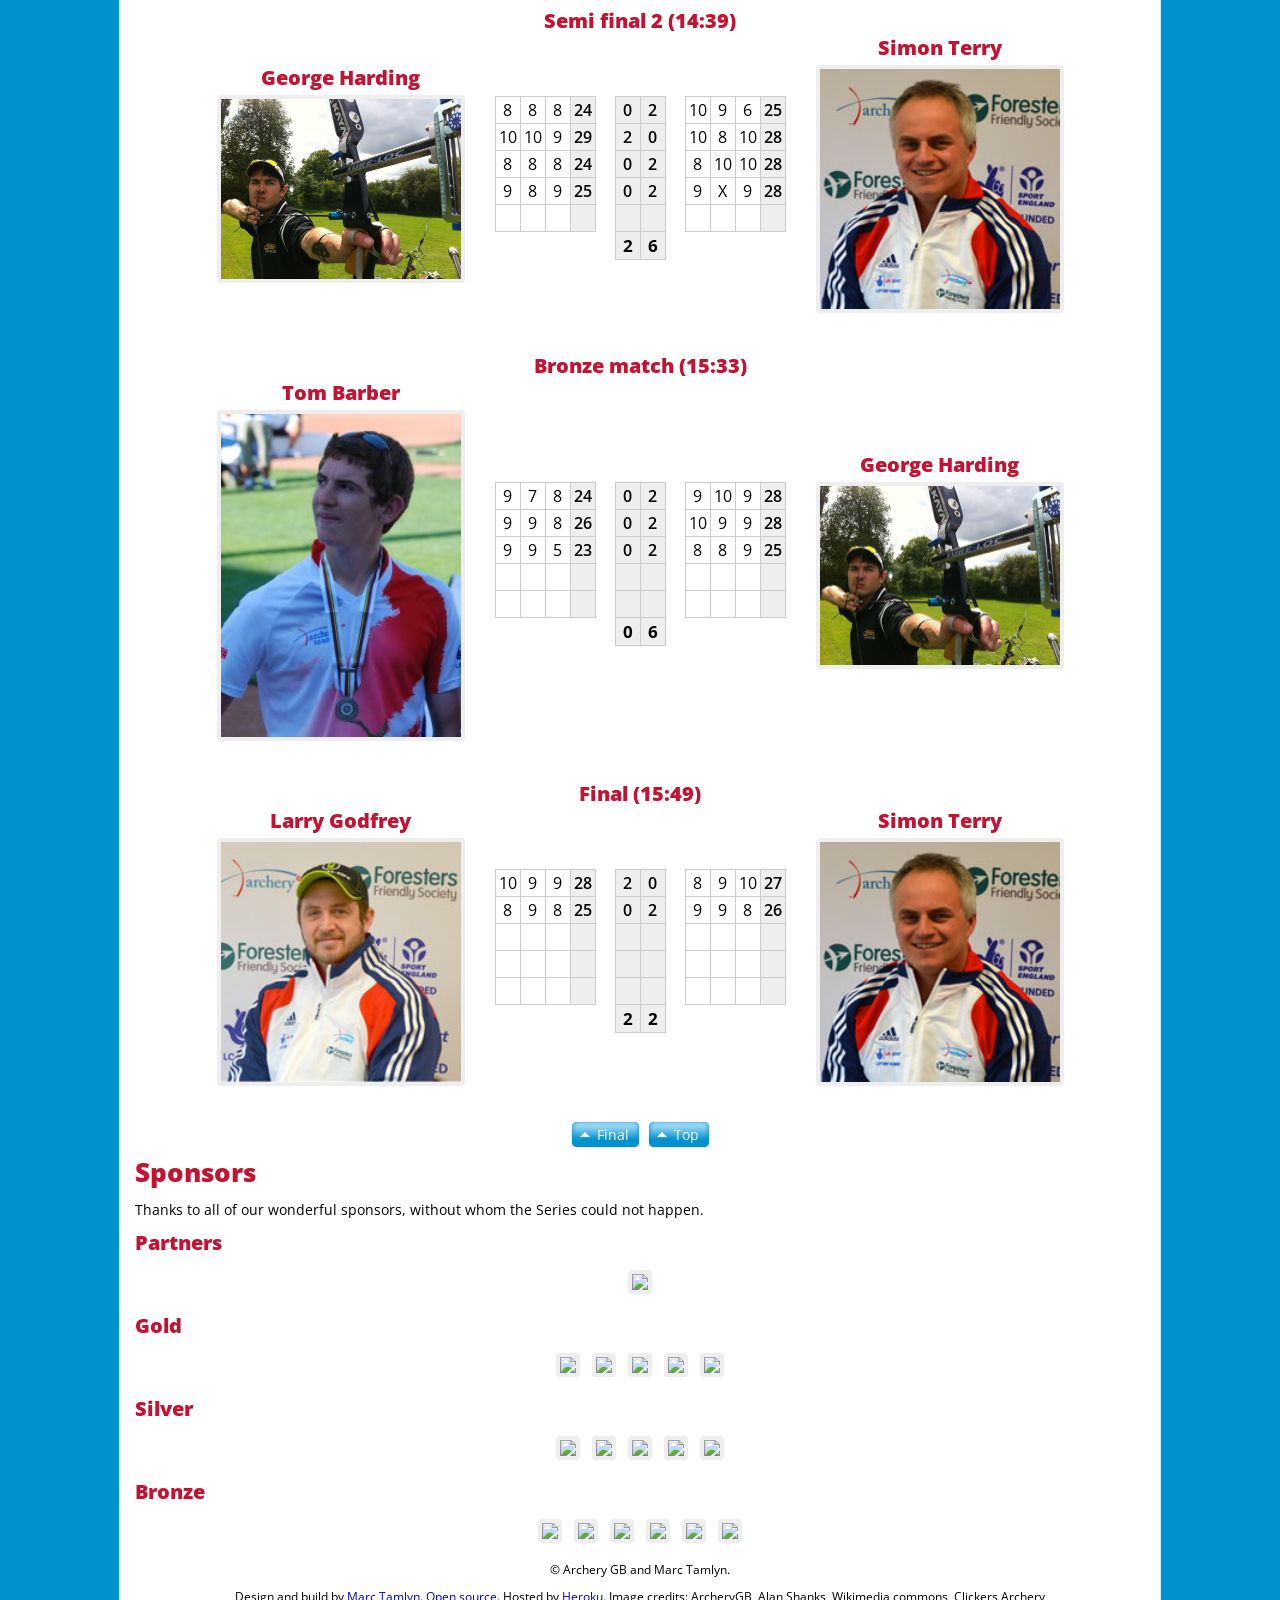
==== commit a20b474a: "live updates..." ====
--- a/index.html
+++ b/index.html
@@ -1551,14 +1551,14 @@
                                     <th>27</th>
                                 </tr>
                                 <tr>
-                                    <td>8</td> <td>9</td> <td></td>
-                                    <th></th>
-                                    <td class="empty"></td>
-                                    <th></th>
-                                    <th></th>
-                                    <td class="empty"></td>
-                                    <td>9</td> <td>9</td> <td></td>
-                                    <th></th>
+                                    <td>8</td> <td>9</td> <td>8</td>
+                                    <th>25</th>
+                                    <td class="empty"></td>
+                                    <th>0</th>
+                                    <th>2</th>
+                                    <td class="empty"></td>
+                                    <td>9</td> <td>9</td> <td>8</td>
+                                    <th>26</th>
                                 </tr>
                                 <tr>
                                     <td></td> <td></td> <td></td>
@@ -1594,7 +1594,7 @@
                                     <td></td><td></td><td></td><td></td>
                                     <td class="empty"></td>
                                     <th>2</th>
-                                    <th>0</th>
+                                    <th>2</th>
                                     <td class="empty"></td>
                                     <td></td><td></td><td></td><td></td>
                                 </tr>
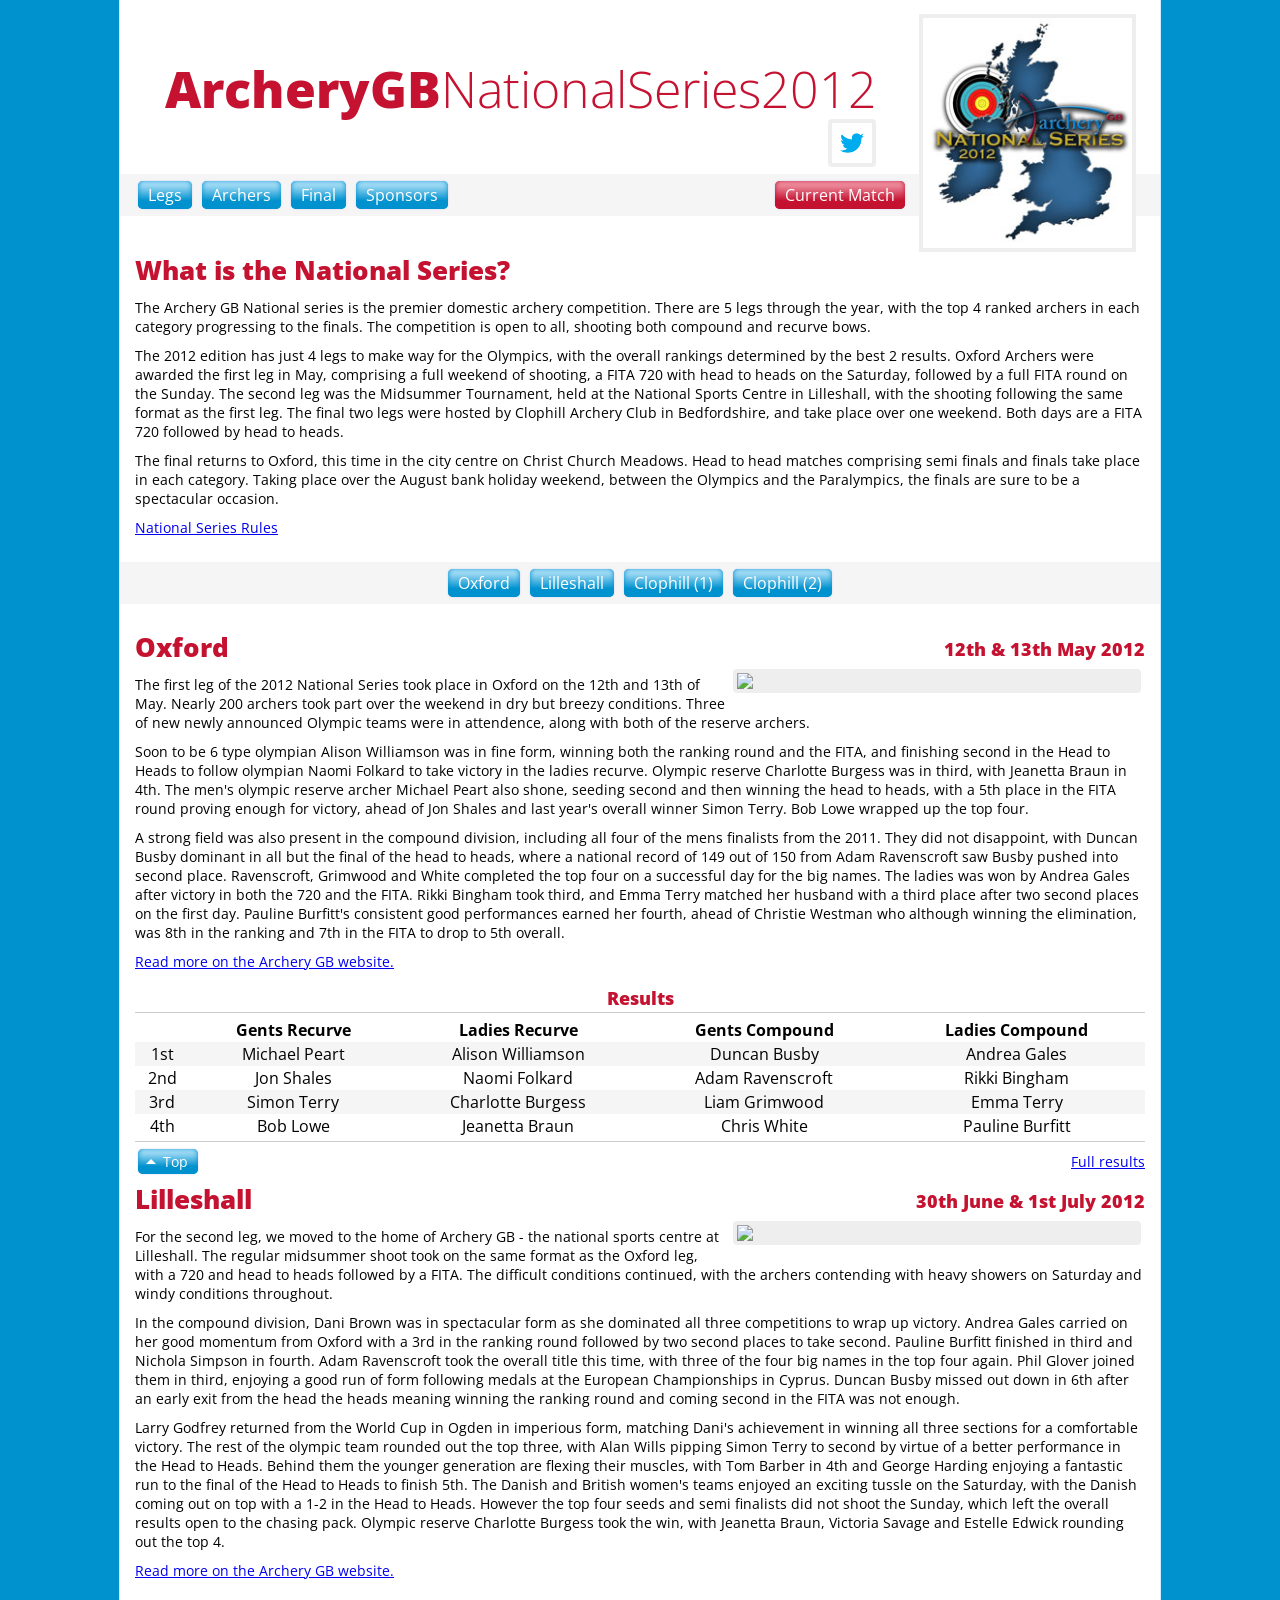
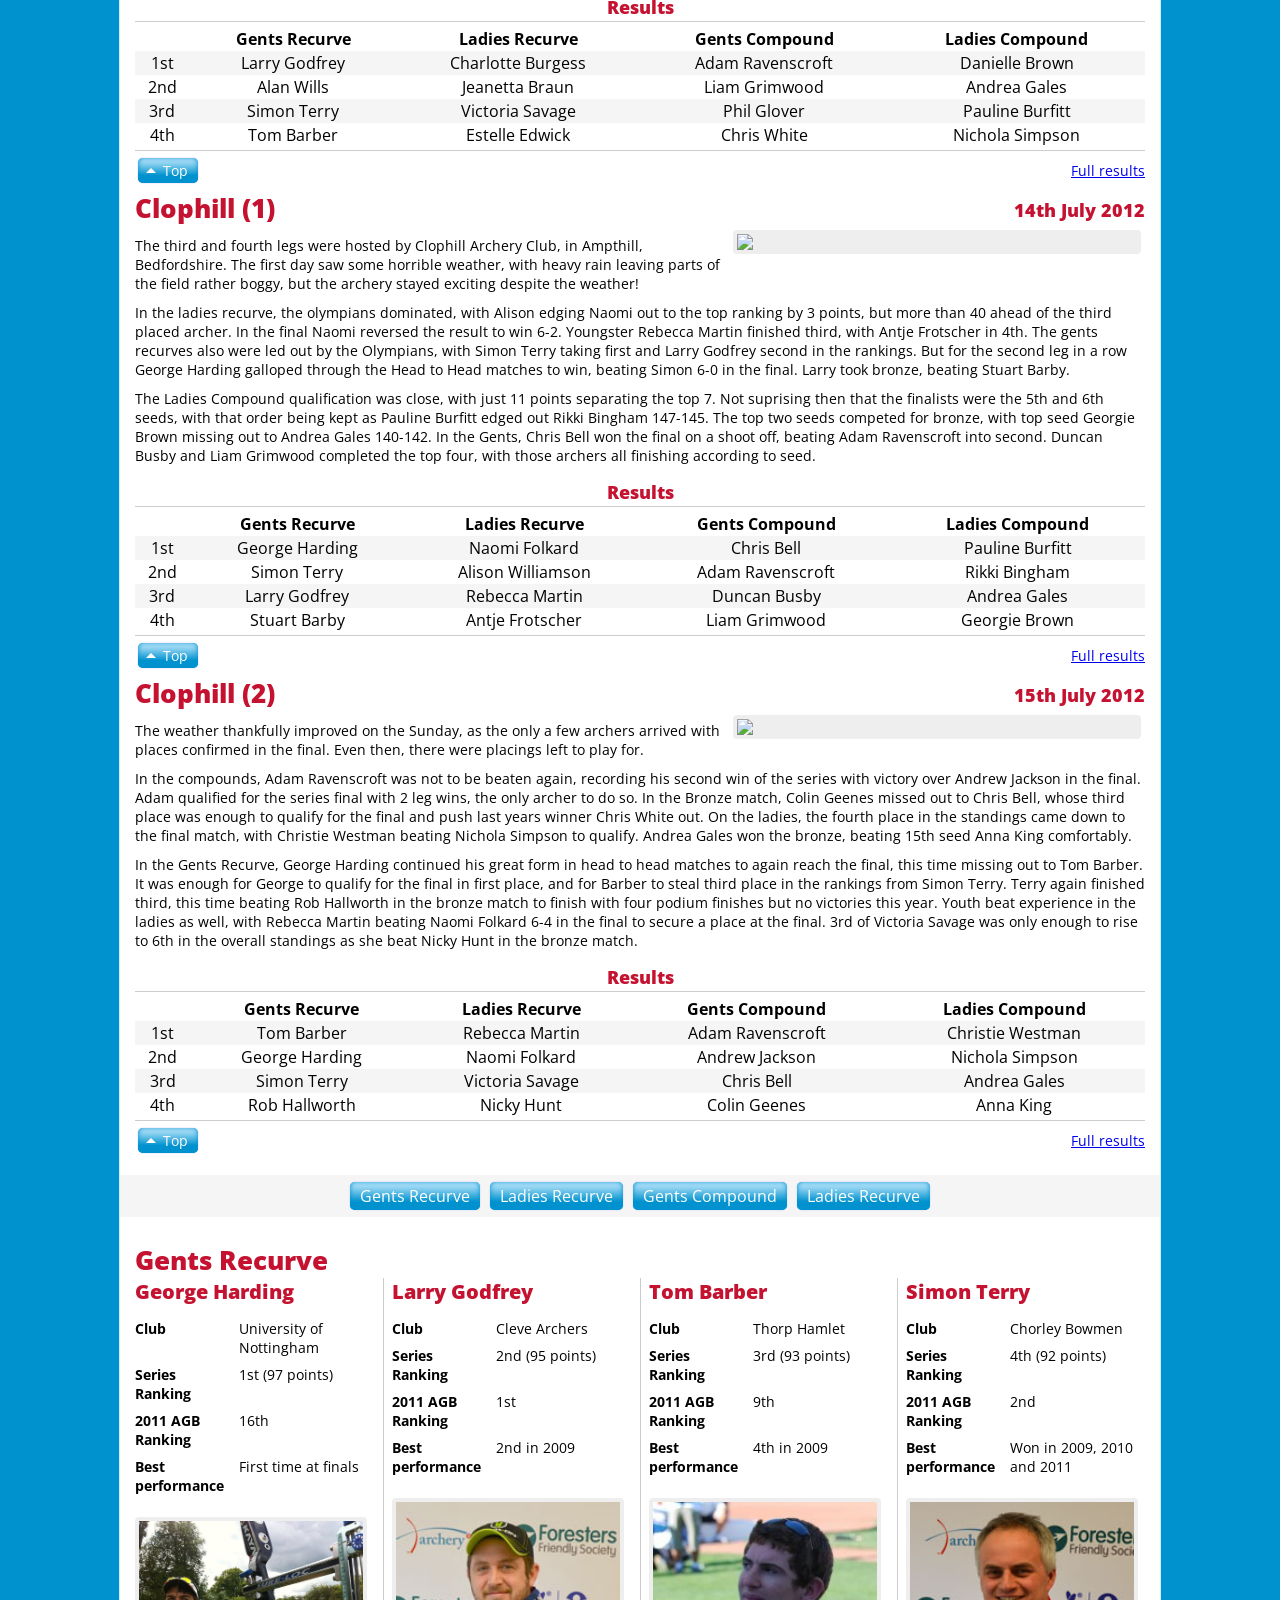
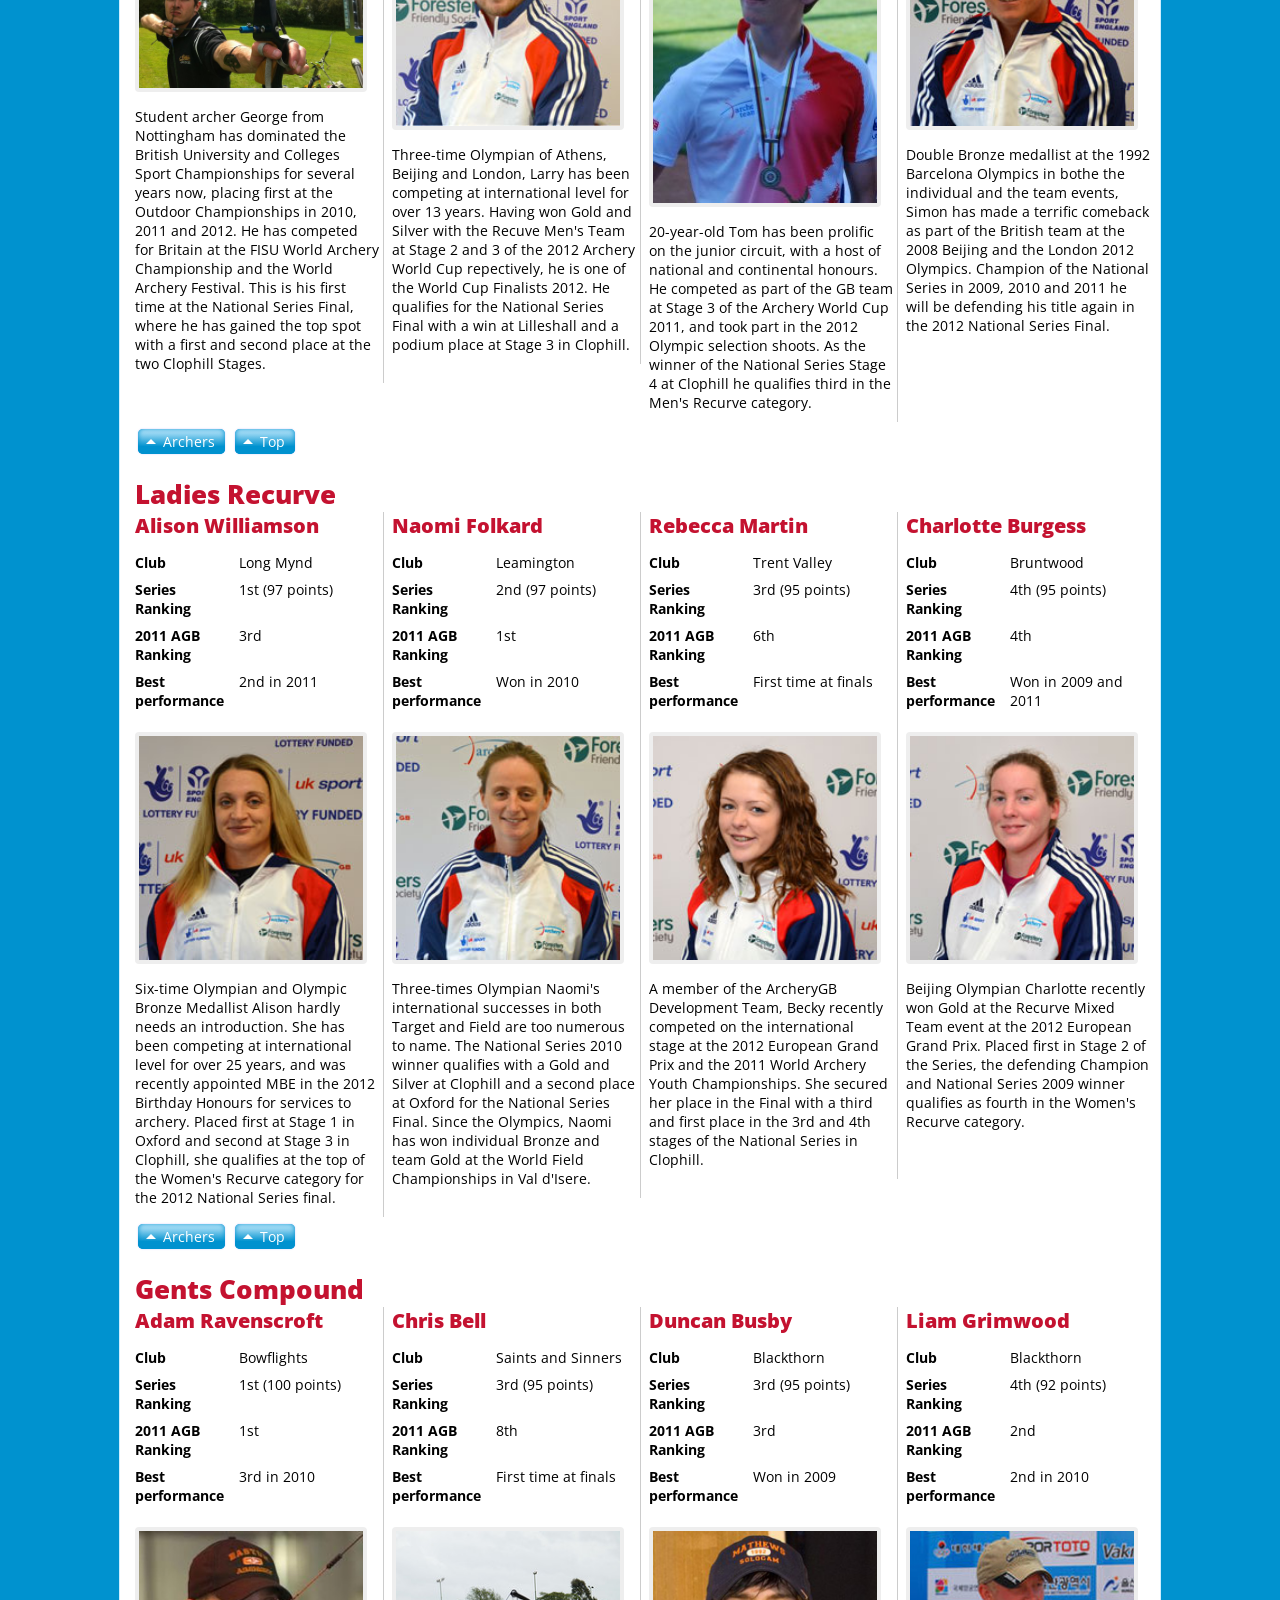
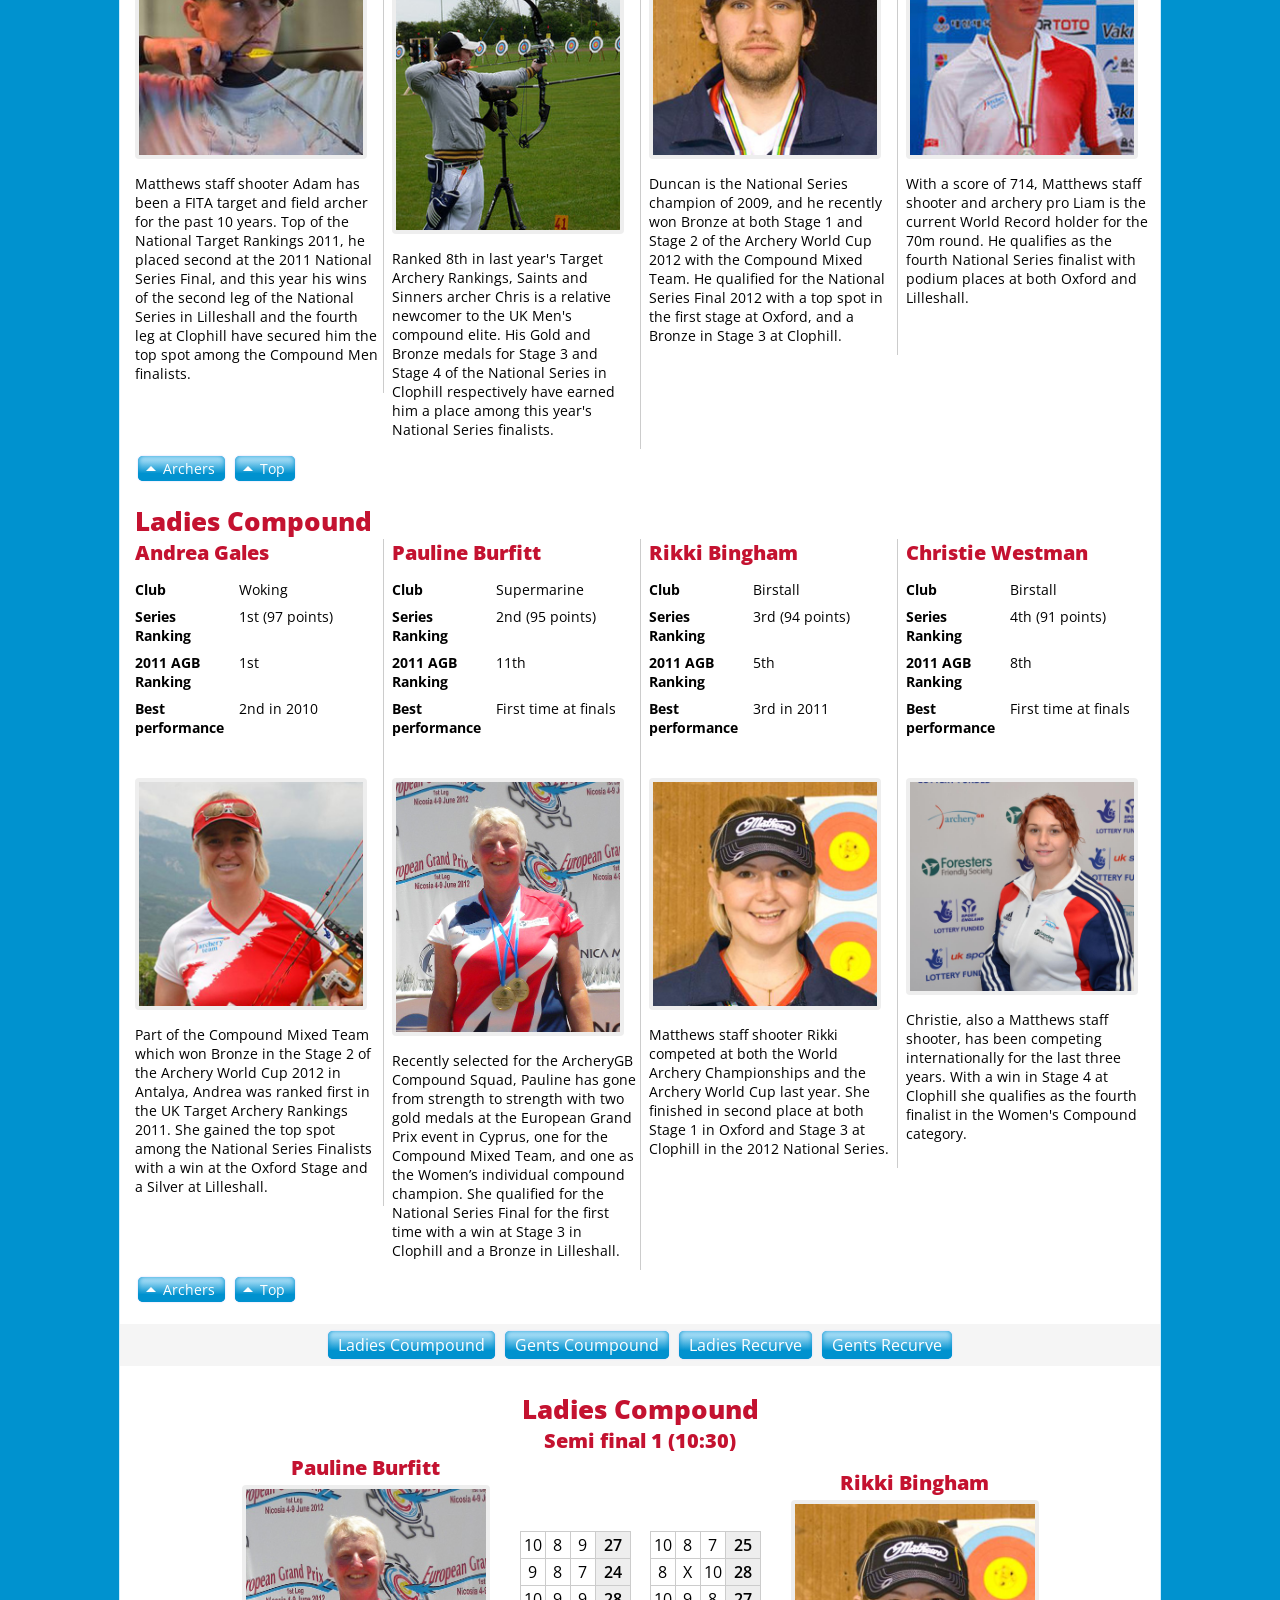
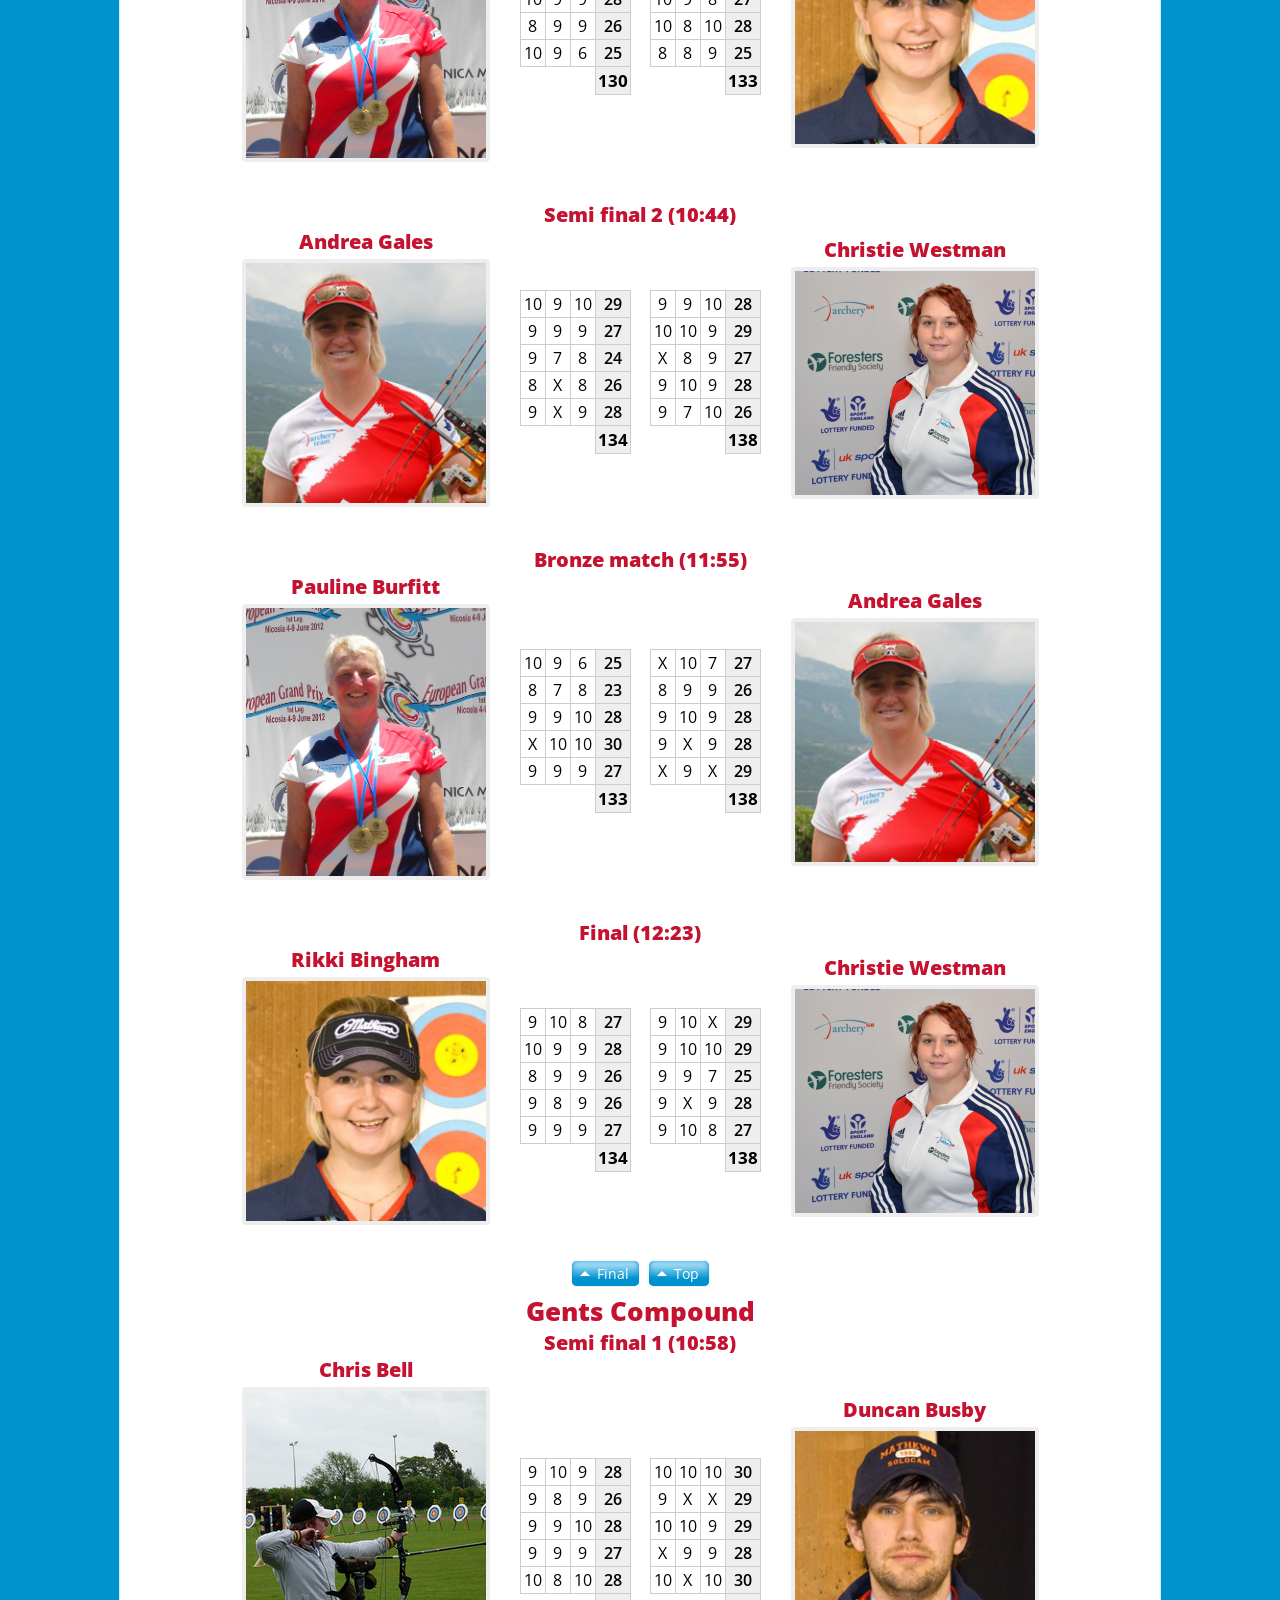
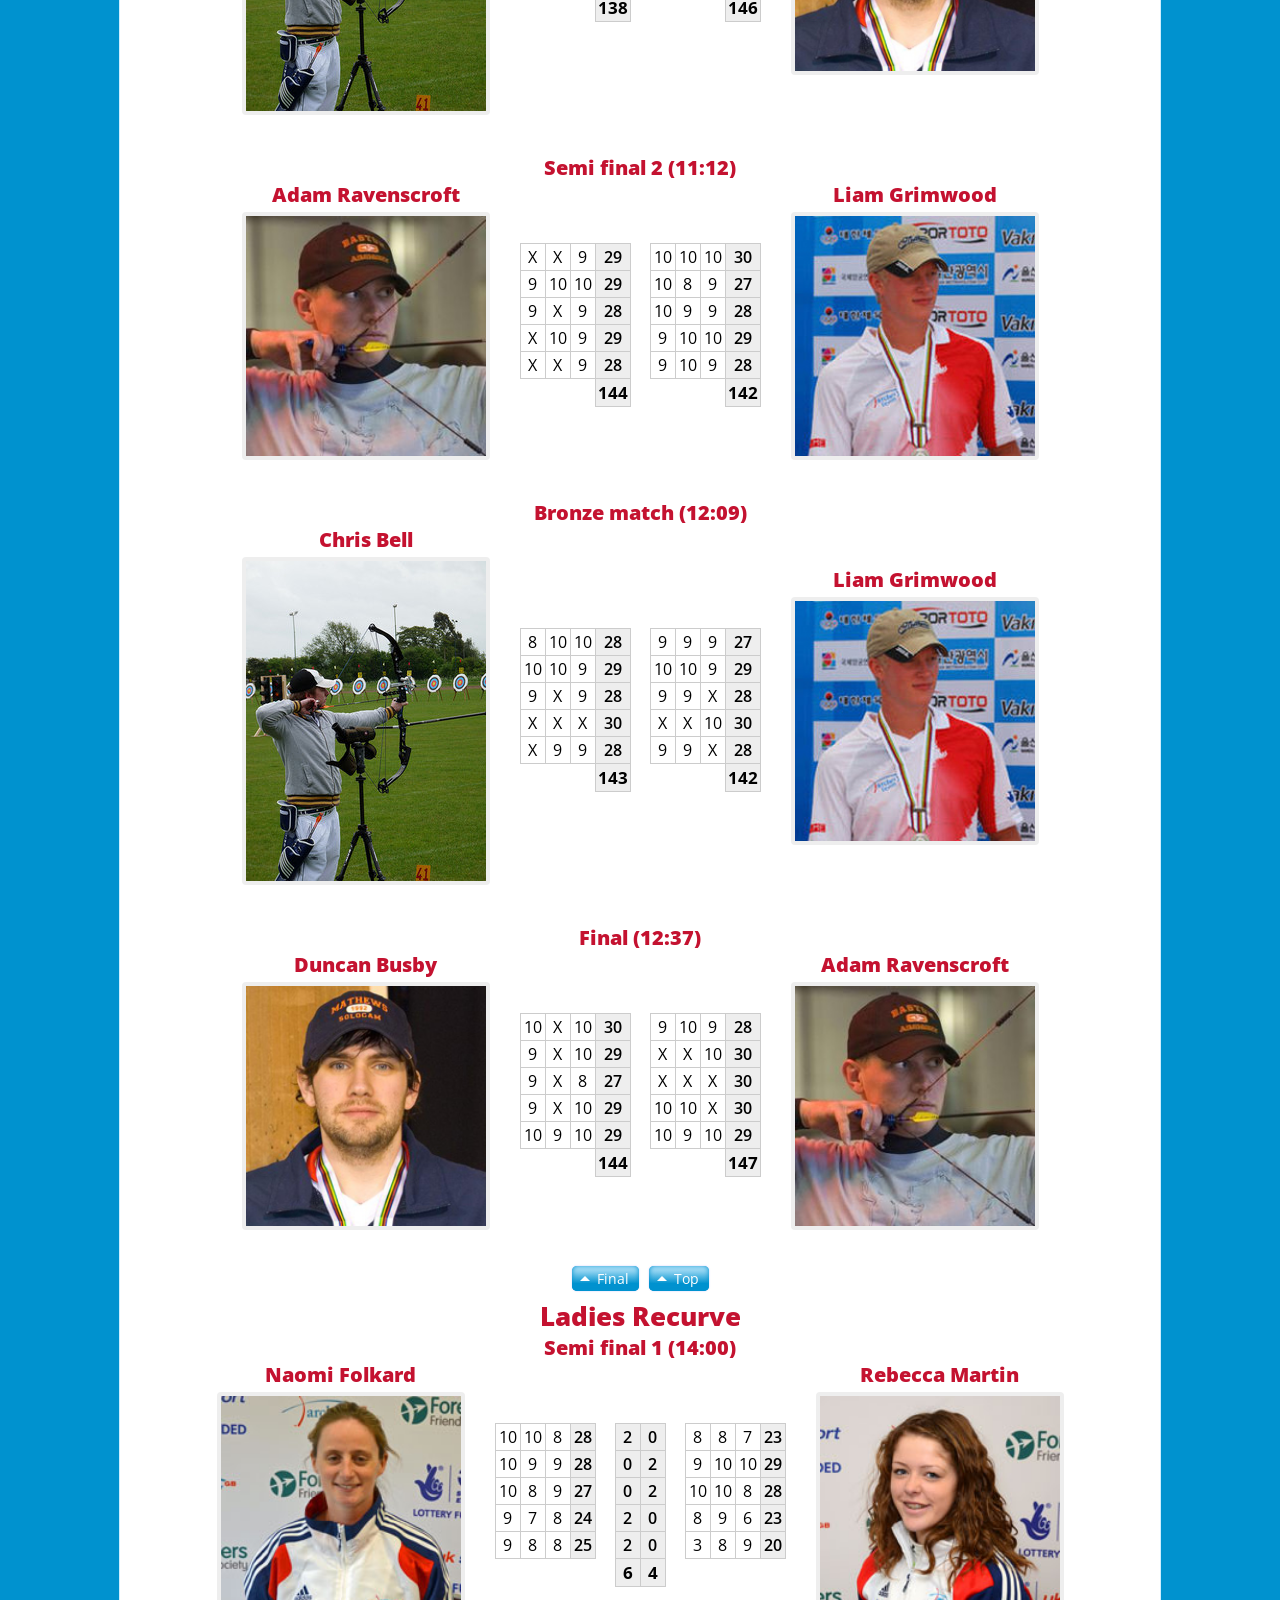
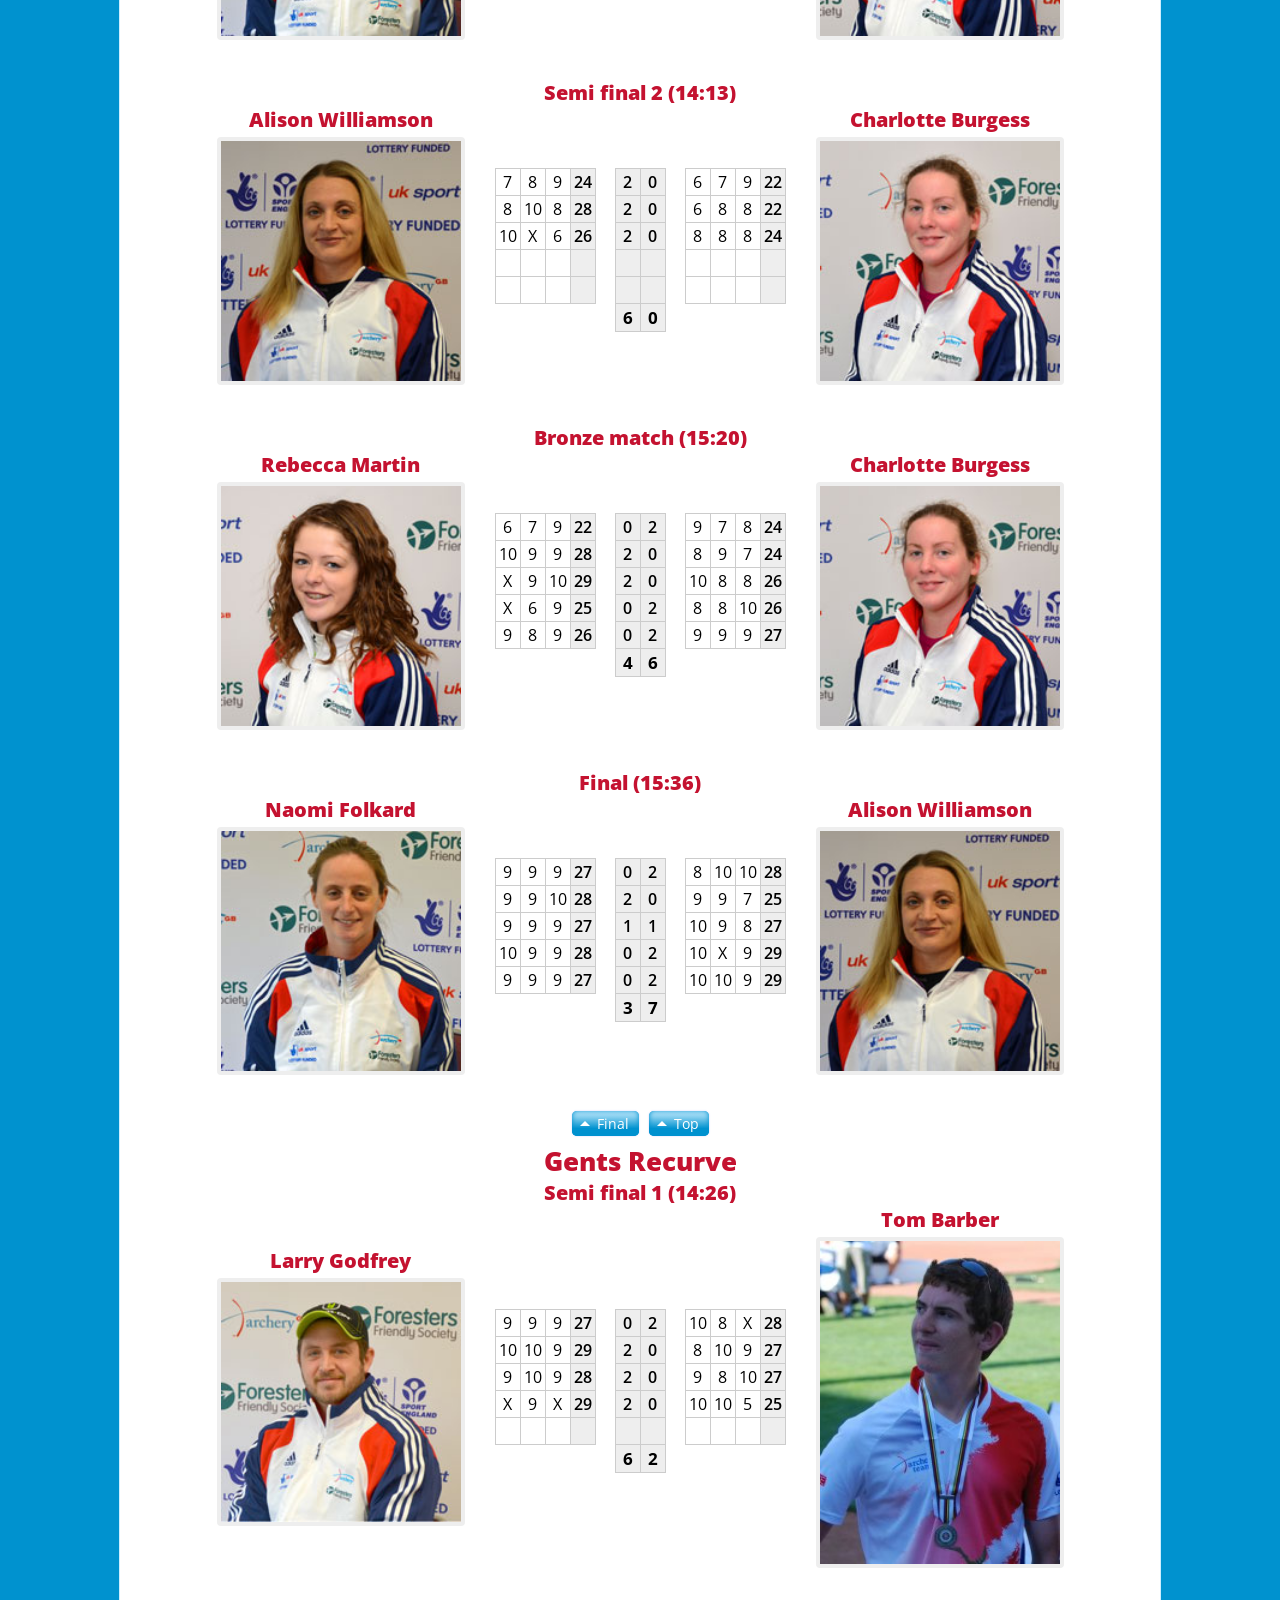
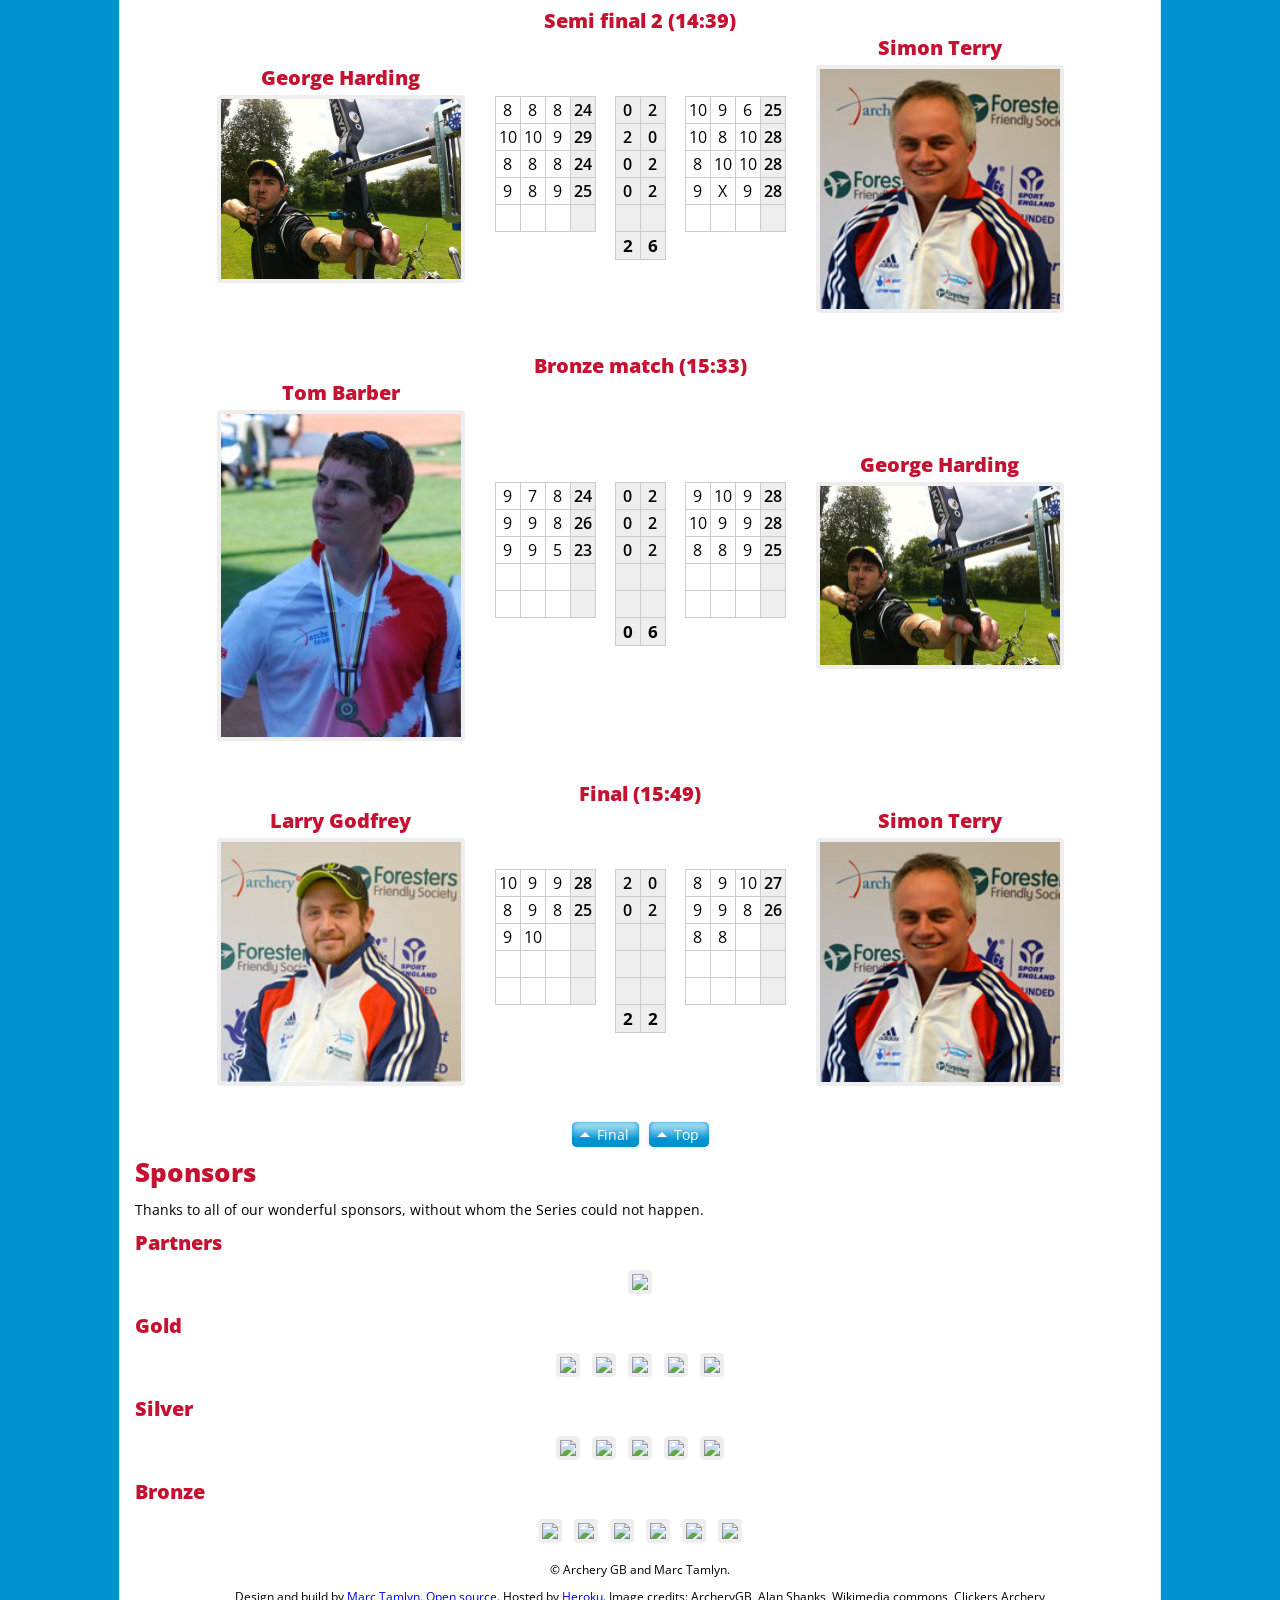
==== commit f9cf9d4f: "live updates..." ====
--- a/index.html
+++ b/index.html
@@ -1561,13 +1561,13 @@
                                     <th>26</th>
                                 </tr>
                                 <tr>
-                                    <td></td> <td></td> <td></td>
-                                    <th></th>
-                                    <td class="empty"></td>
-                                    <th></th>
-                                    <th></th>
-                                    <td class="empty"></td>
-                                    <td></td> <td></td> <td></td>
+                                    <td>9</td> <td>10</td> <td></td>
+                                    <th></th>
+                                    <td class="empty"></td>
+                                    <th></th>
+                                    <th></th>
+                                    <td class="empty"></td>
+                                    <td>8</td> <td>8</td> <td></td>
                                     <th></th>
                                 </tr>
                                 <tr>
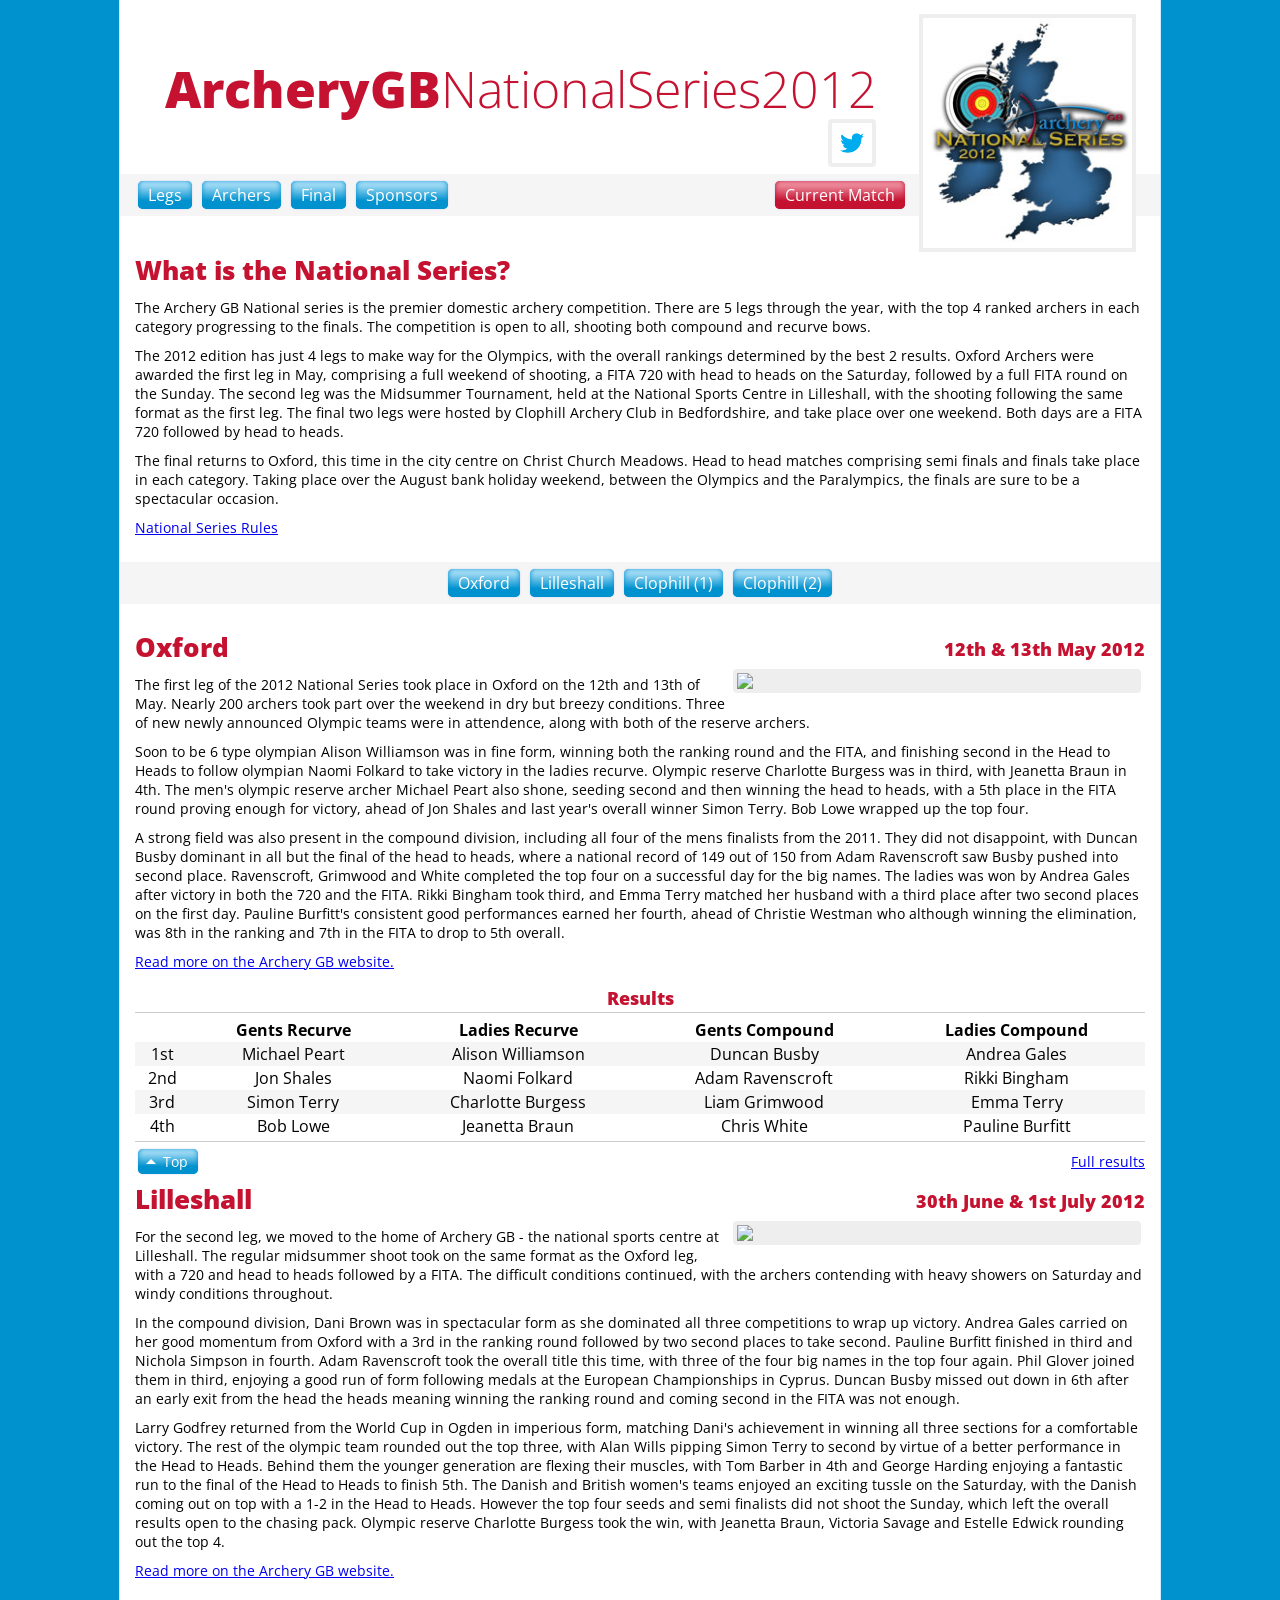
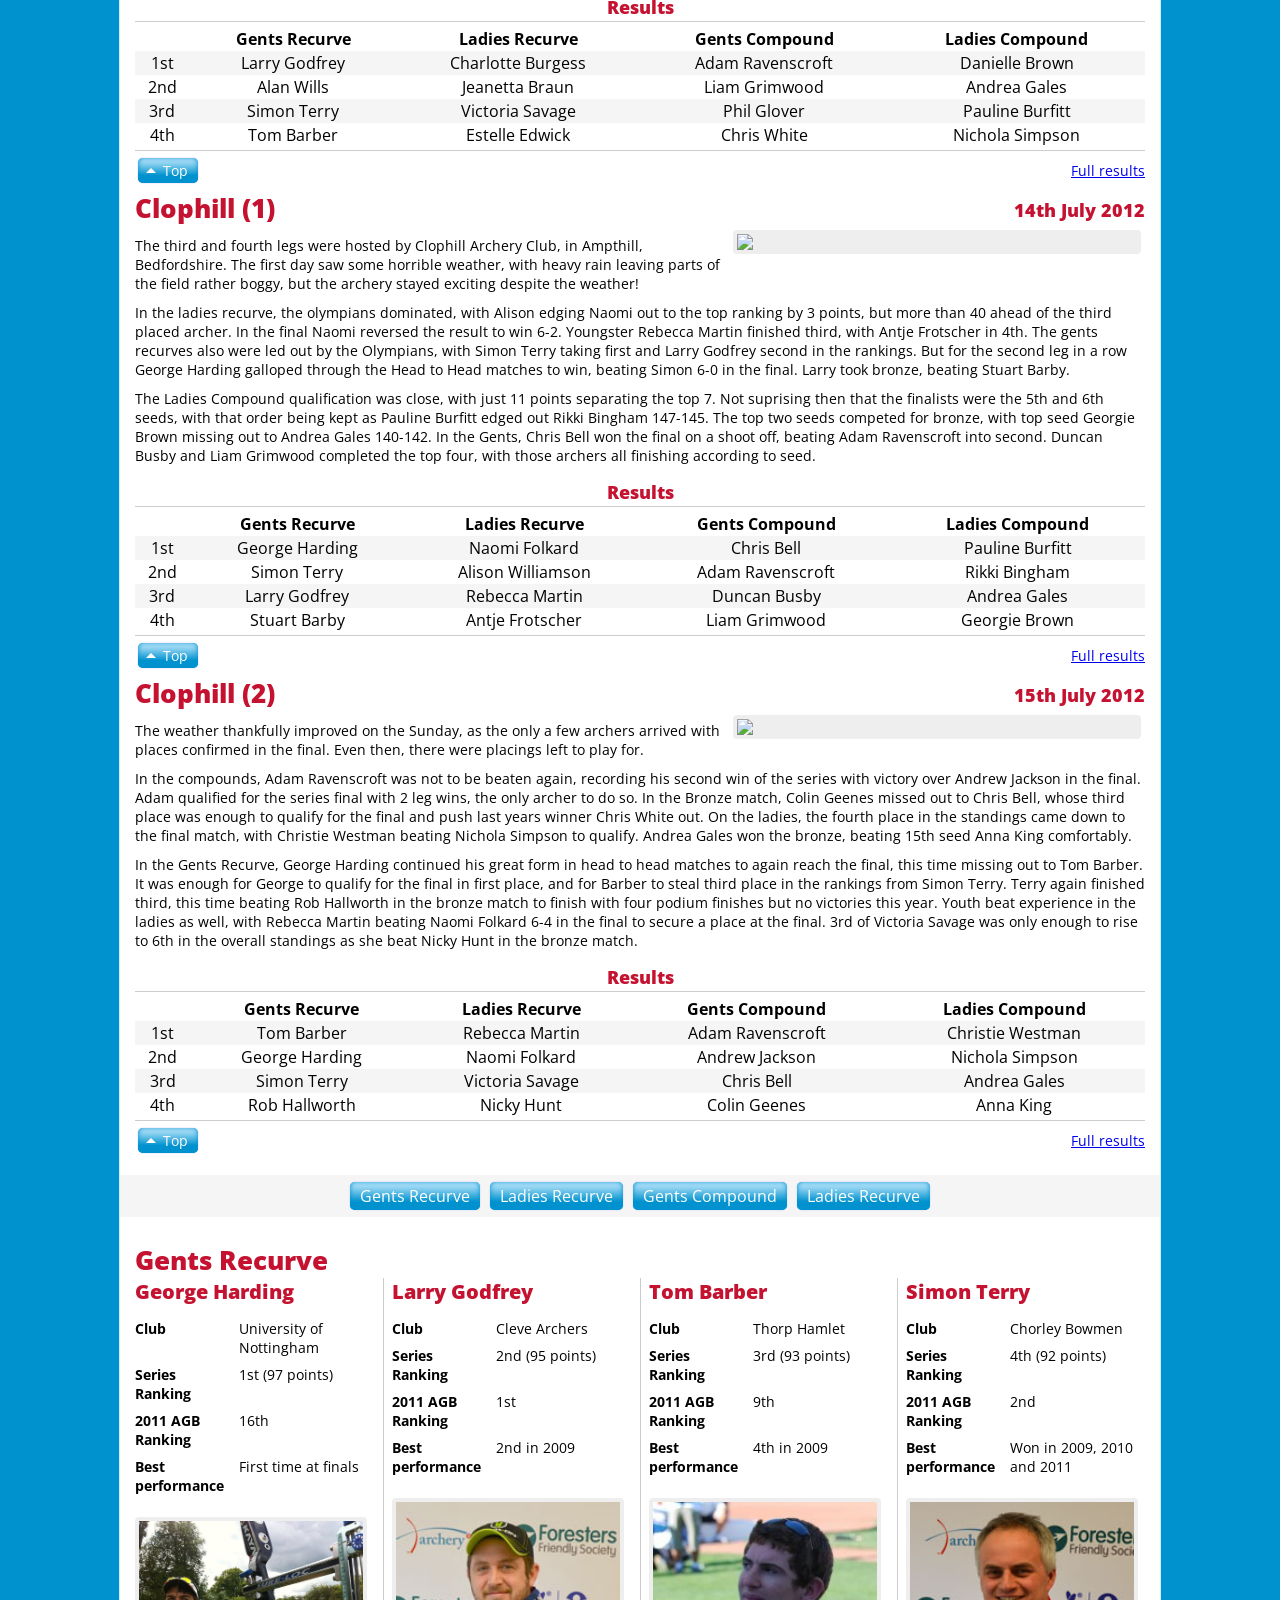
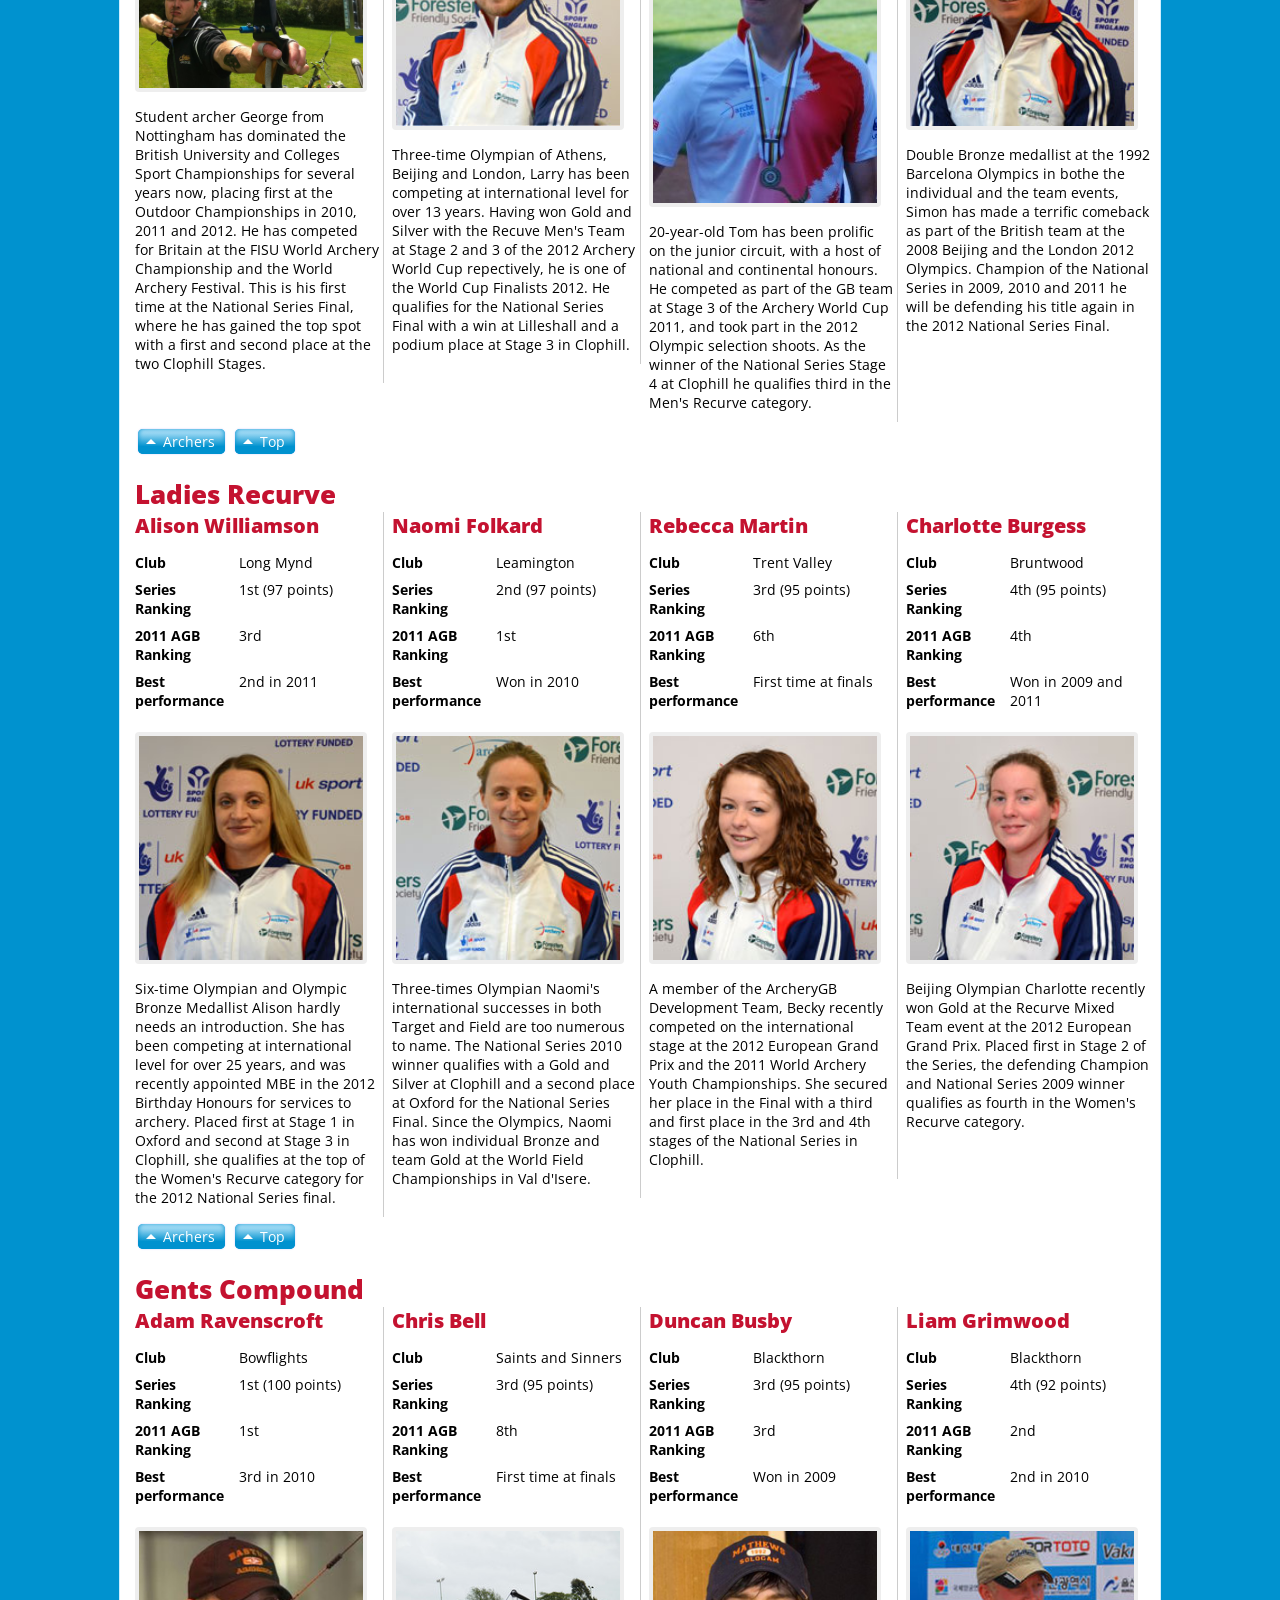
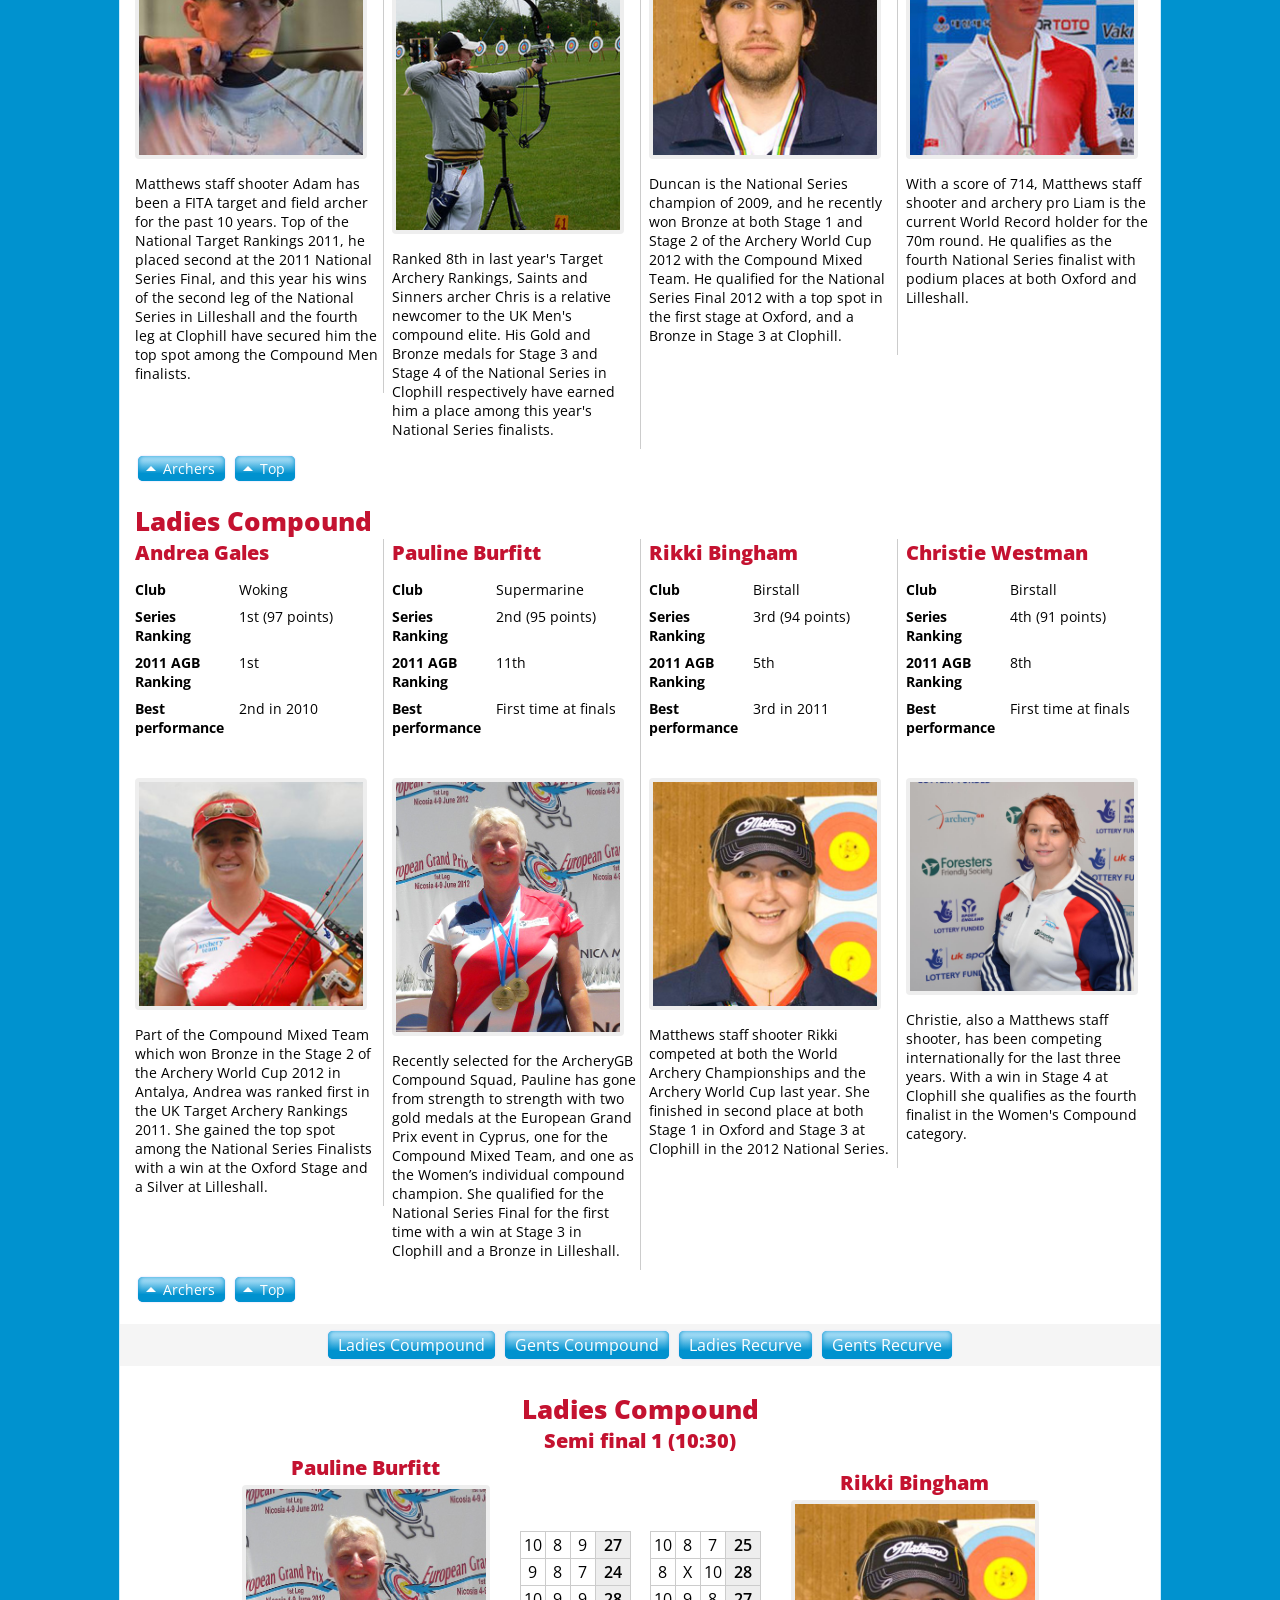
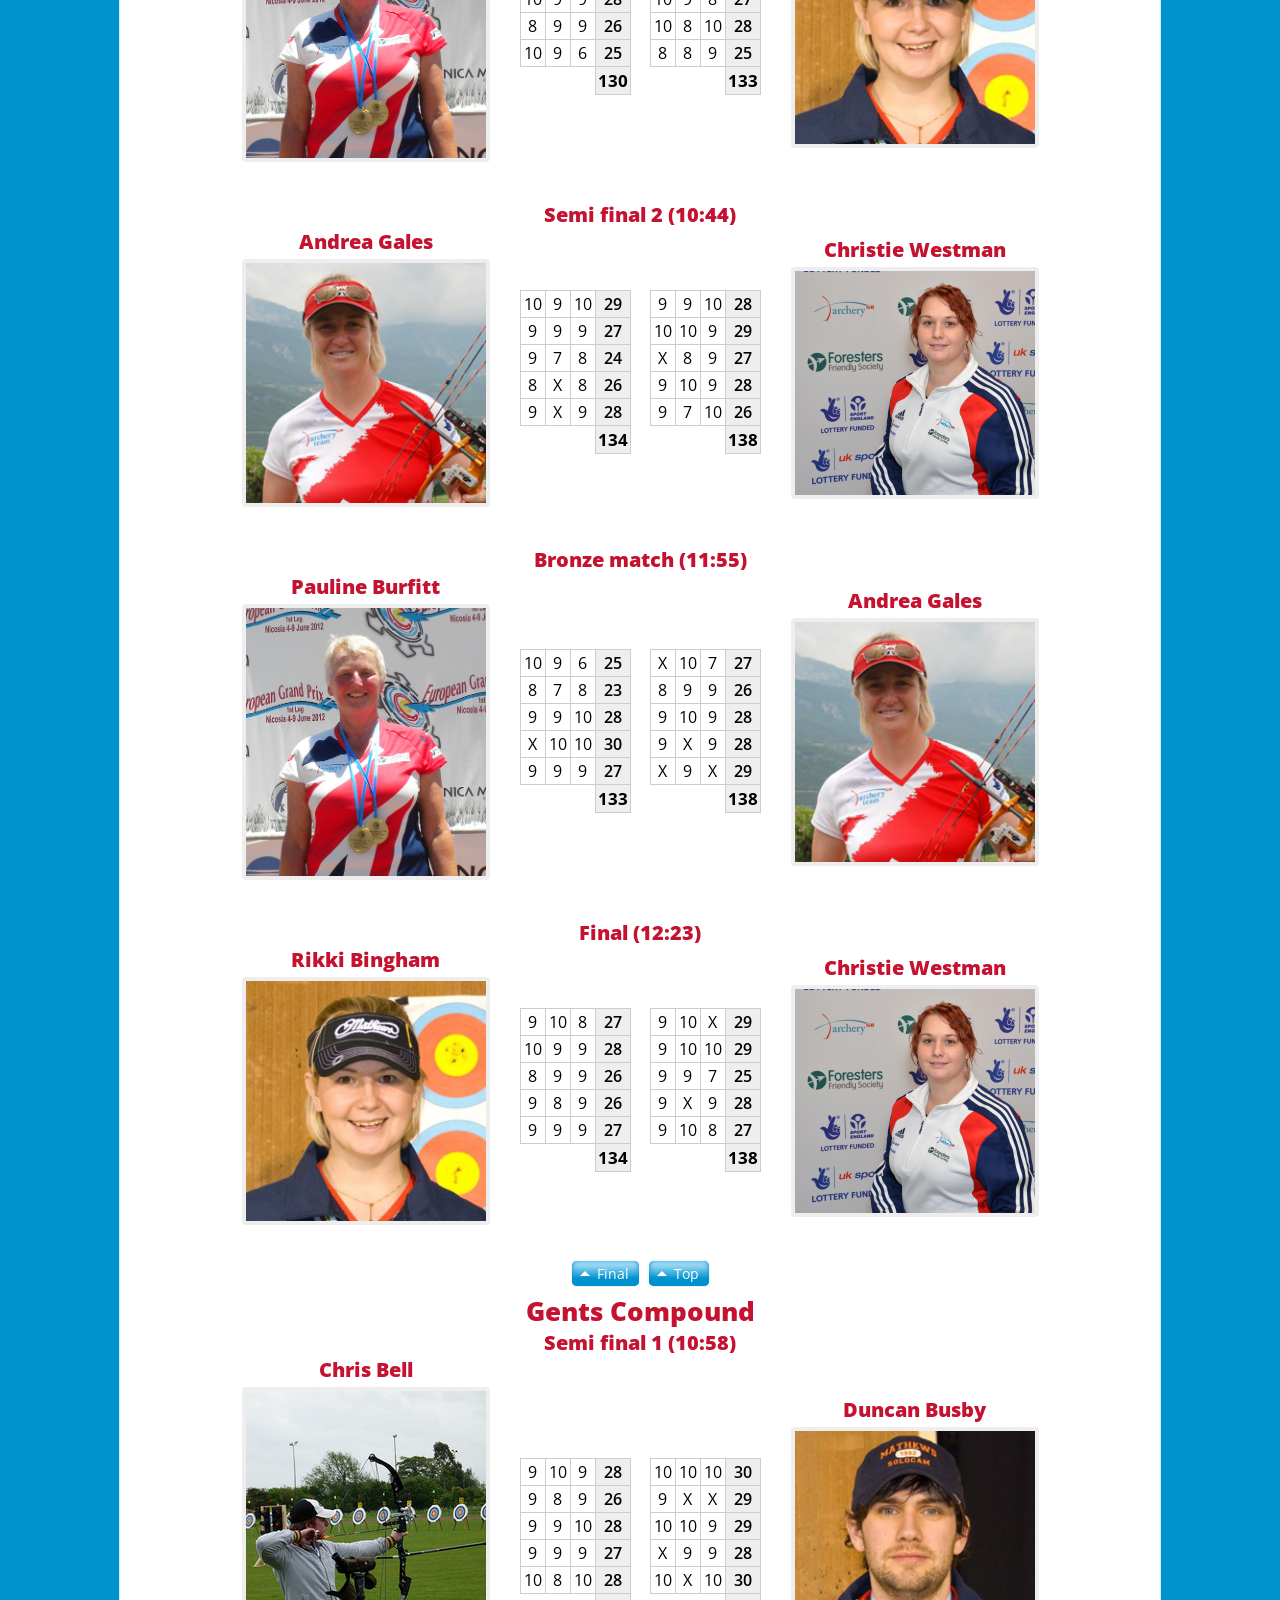
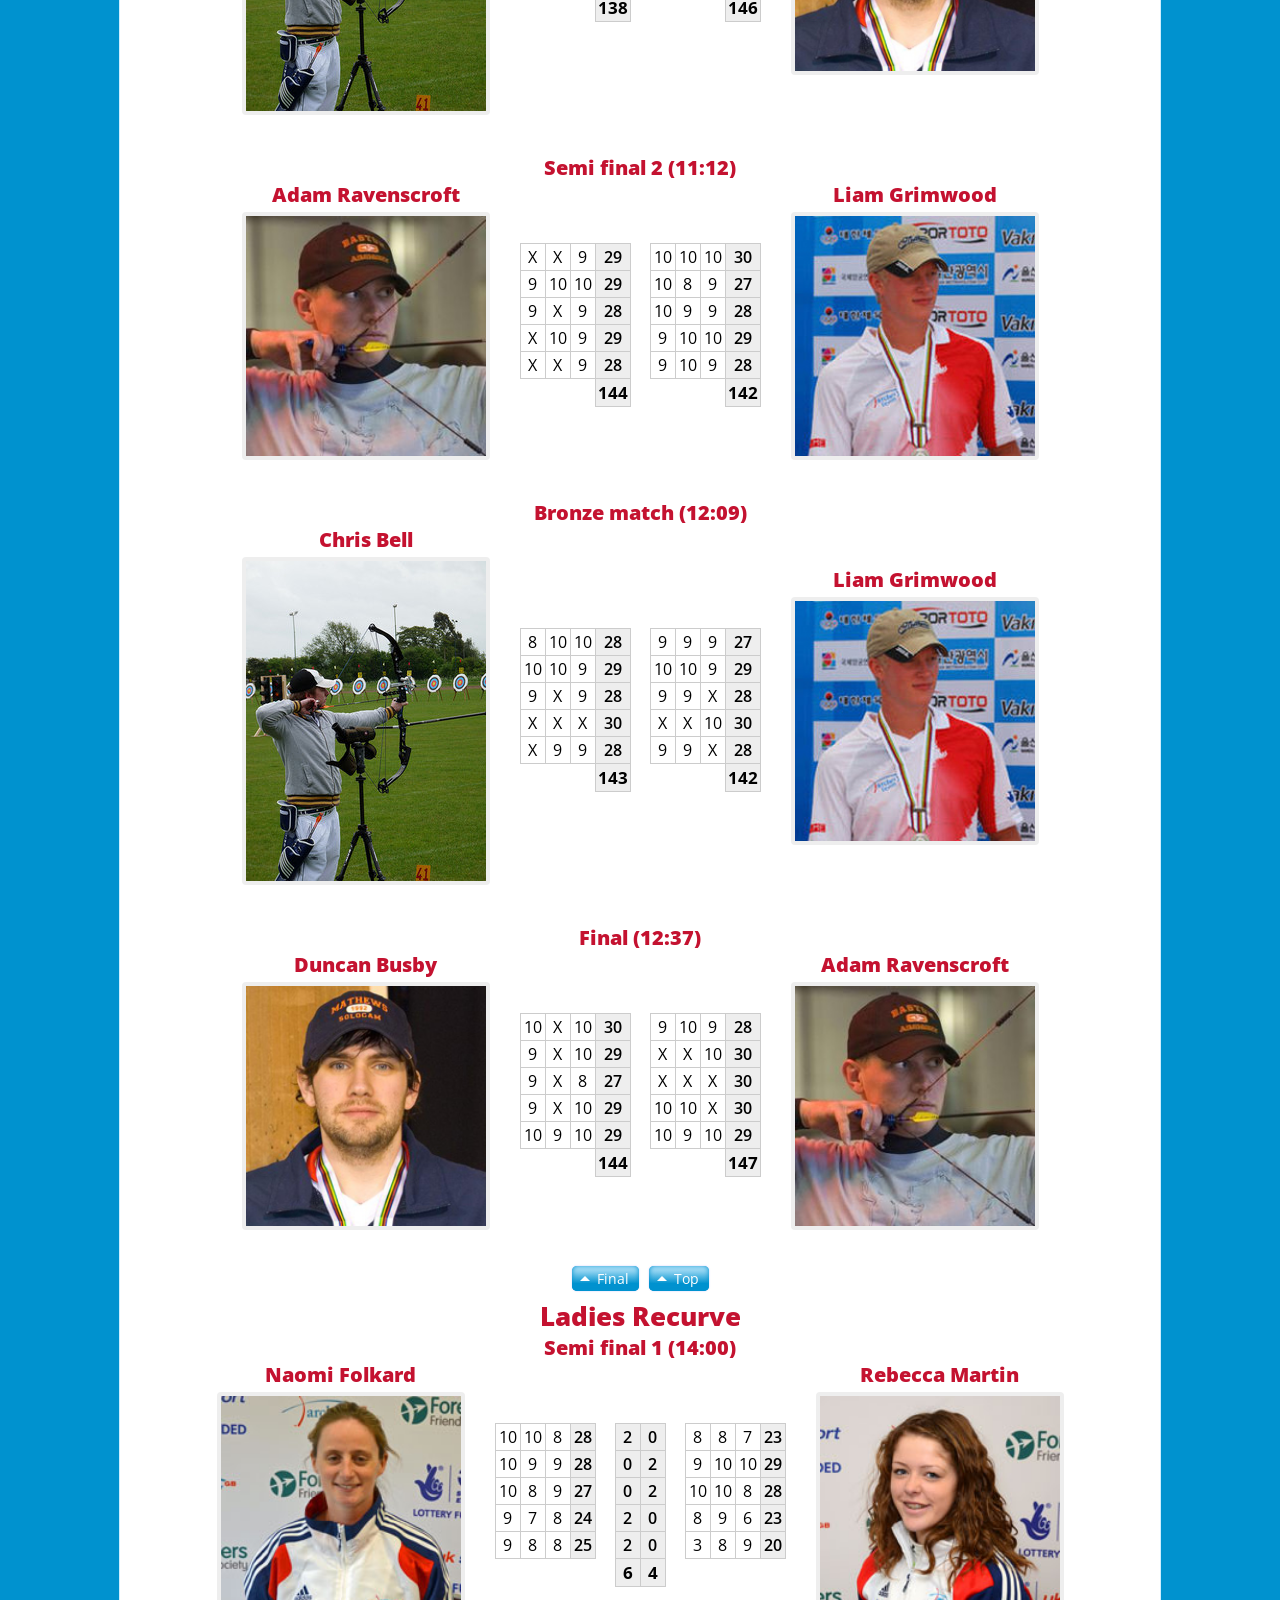
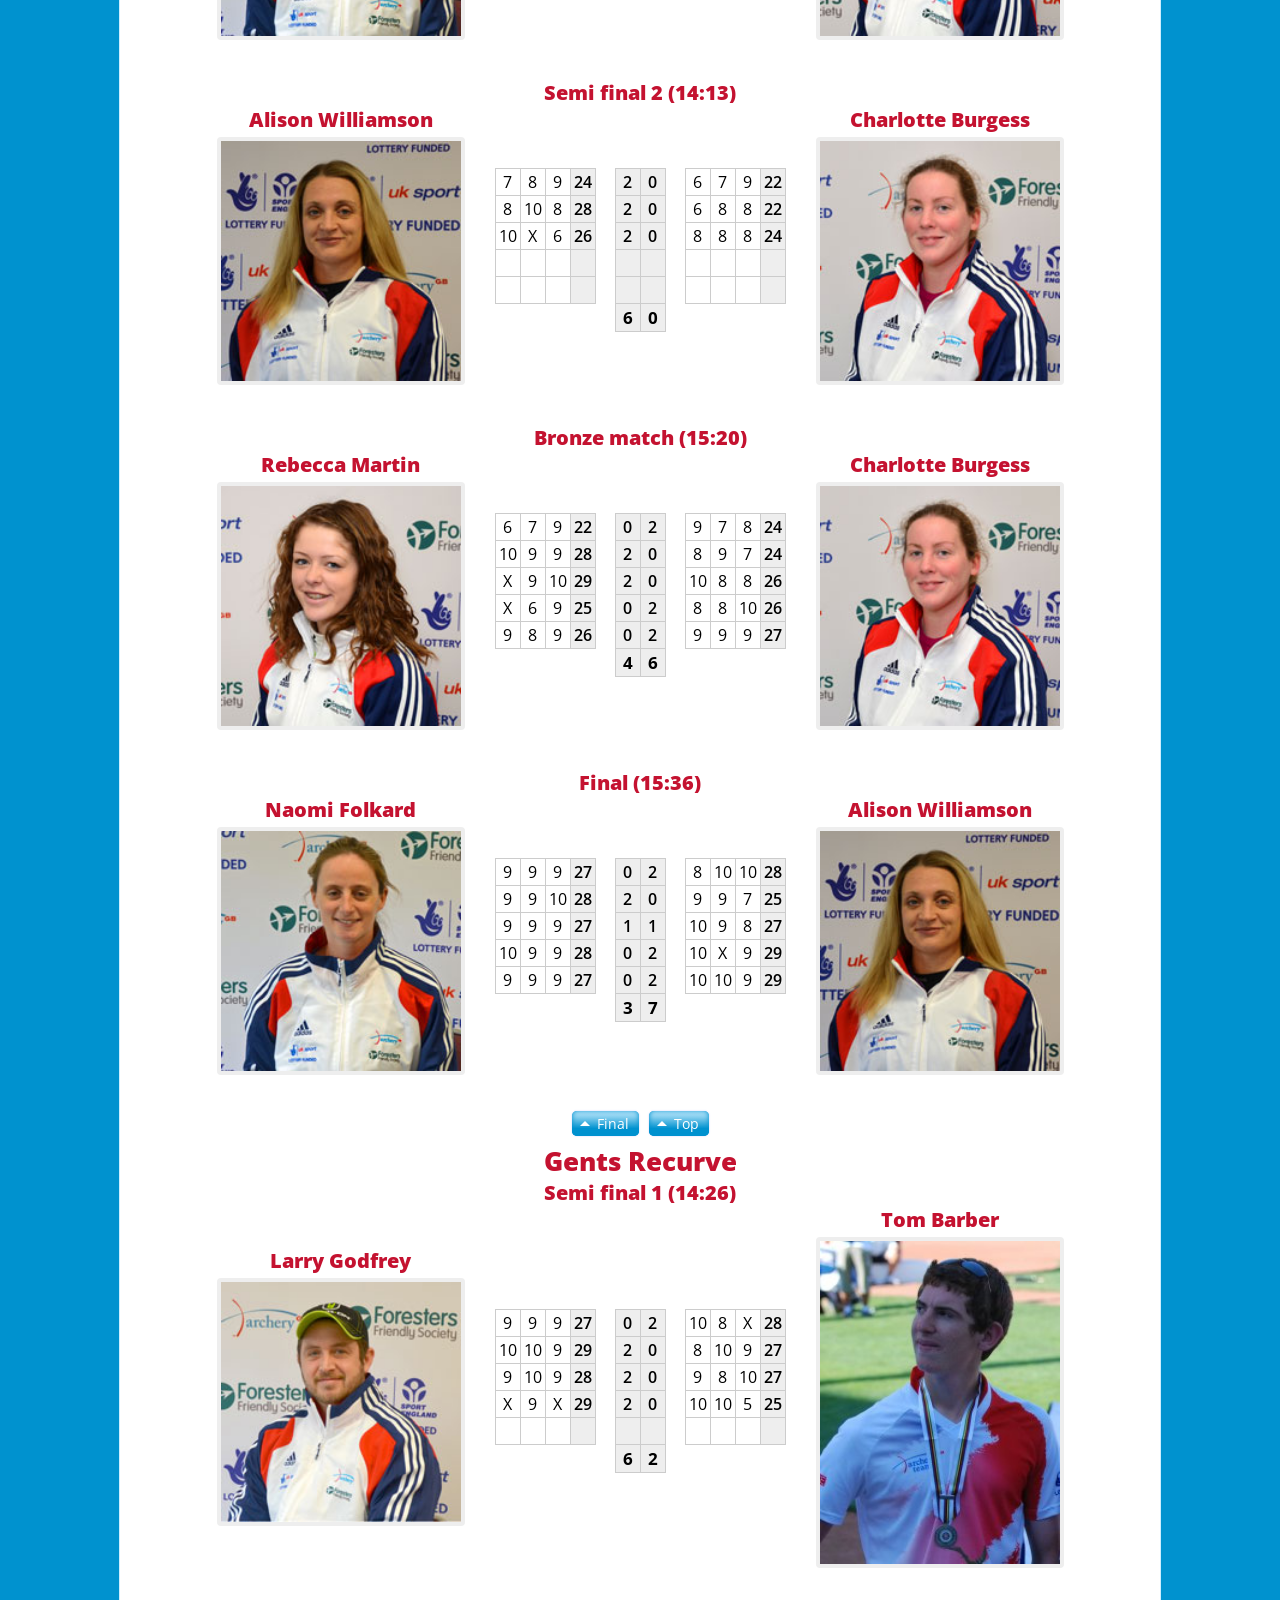
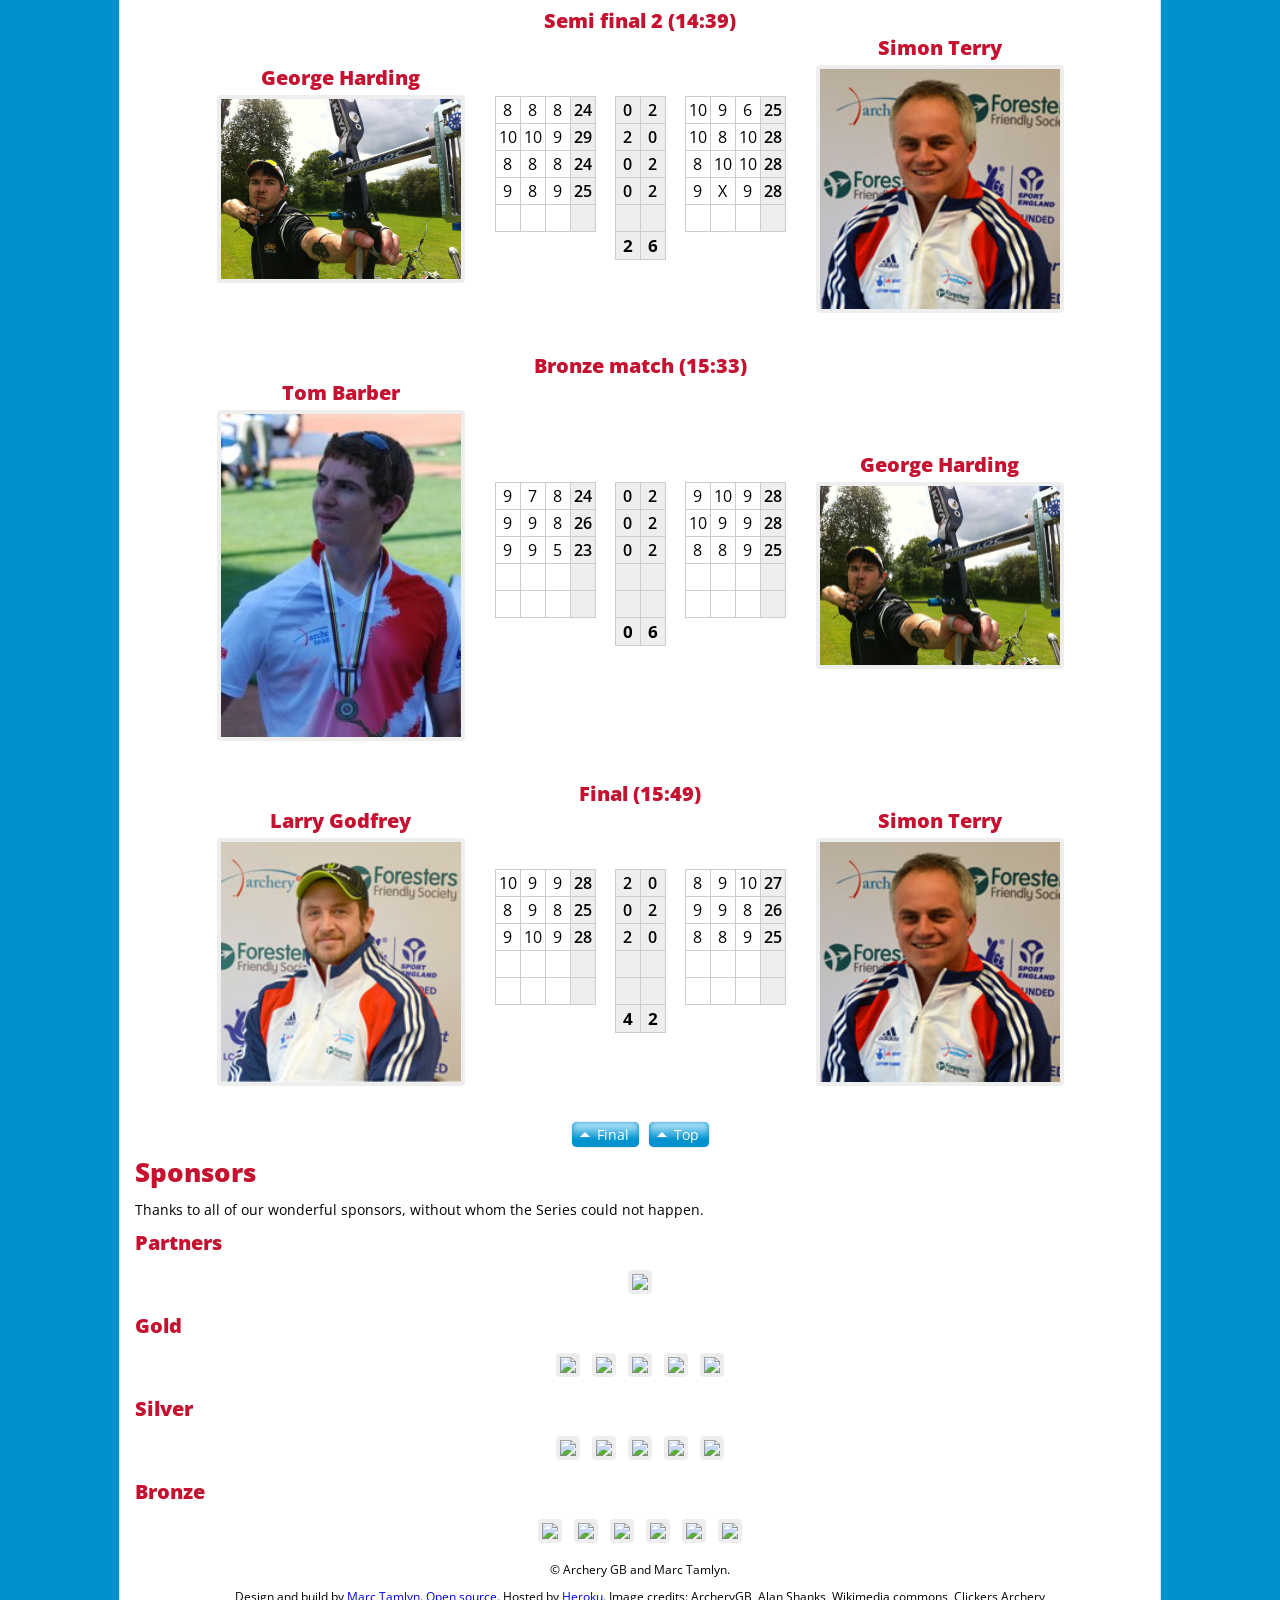
==== commit 6c019bbf: "live updates..." ====
--- a/index.html
+++ b/index.html
@@ -1561,14 +1561,14 @@
                                     <th>26</th>
                                 </tr>
                                 <tr>
-                                    <td>9</td> <td>10</td> <td></td>
-                                    <th></th>
-                                    <td class="empty"></td>
-                                    <th></th>
-                                    <th></th>
-                                    <td class="empty"></td>
-                                    <td>8</td> <td>8</td> <td></td>
-                                    <th></th>
+                                    <td>9</td> <td>10</td> <td>9</td>
+                                    <th>28</th>
+                                    <td class="empty"></td>
+                                    <th>2</th>
+                                    <th>0</th>
+                                    <td class="empty"></td>
+                                    <td>8</td> <td>8</td> <td>9</td>
+                                    <th>25</th>
                                 </tr>
                                 <tr>
                                     <td></td> <td></td> <td></td>
@@ -1593,7 +1593,7 @@
                                 <tr class="totals">
                                     <td></td><td></td><td></td><td></td>
                                     <td class="empty"></td>
-                                    <th>2</th>
+                                    <th>4</th>
                                     <th>2</th>
                                     <td class="empty"></td>
                                     <td></td><td></td><td></td><td></td>
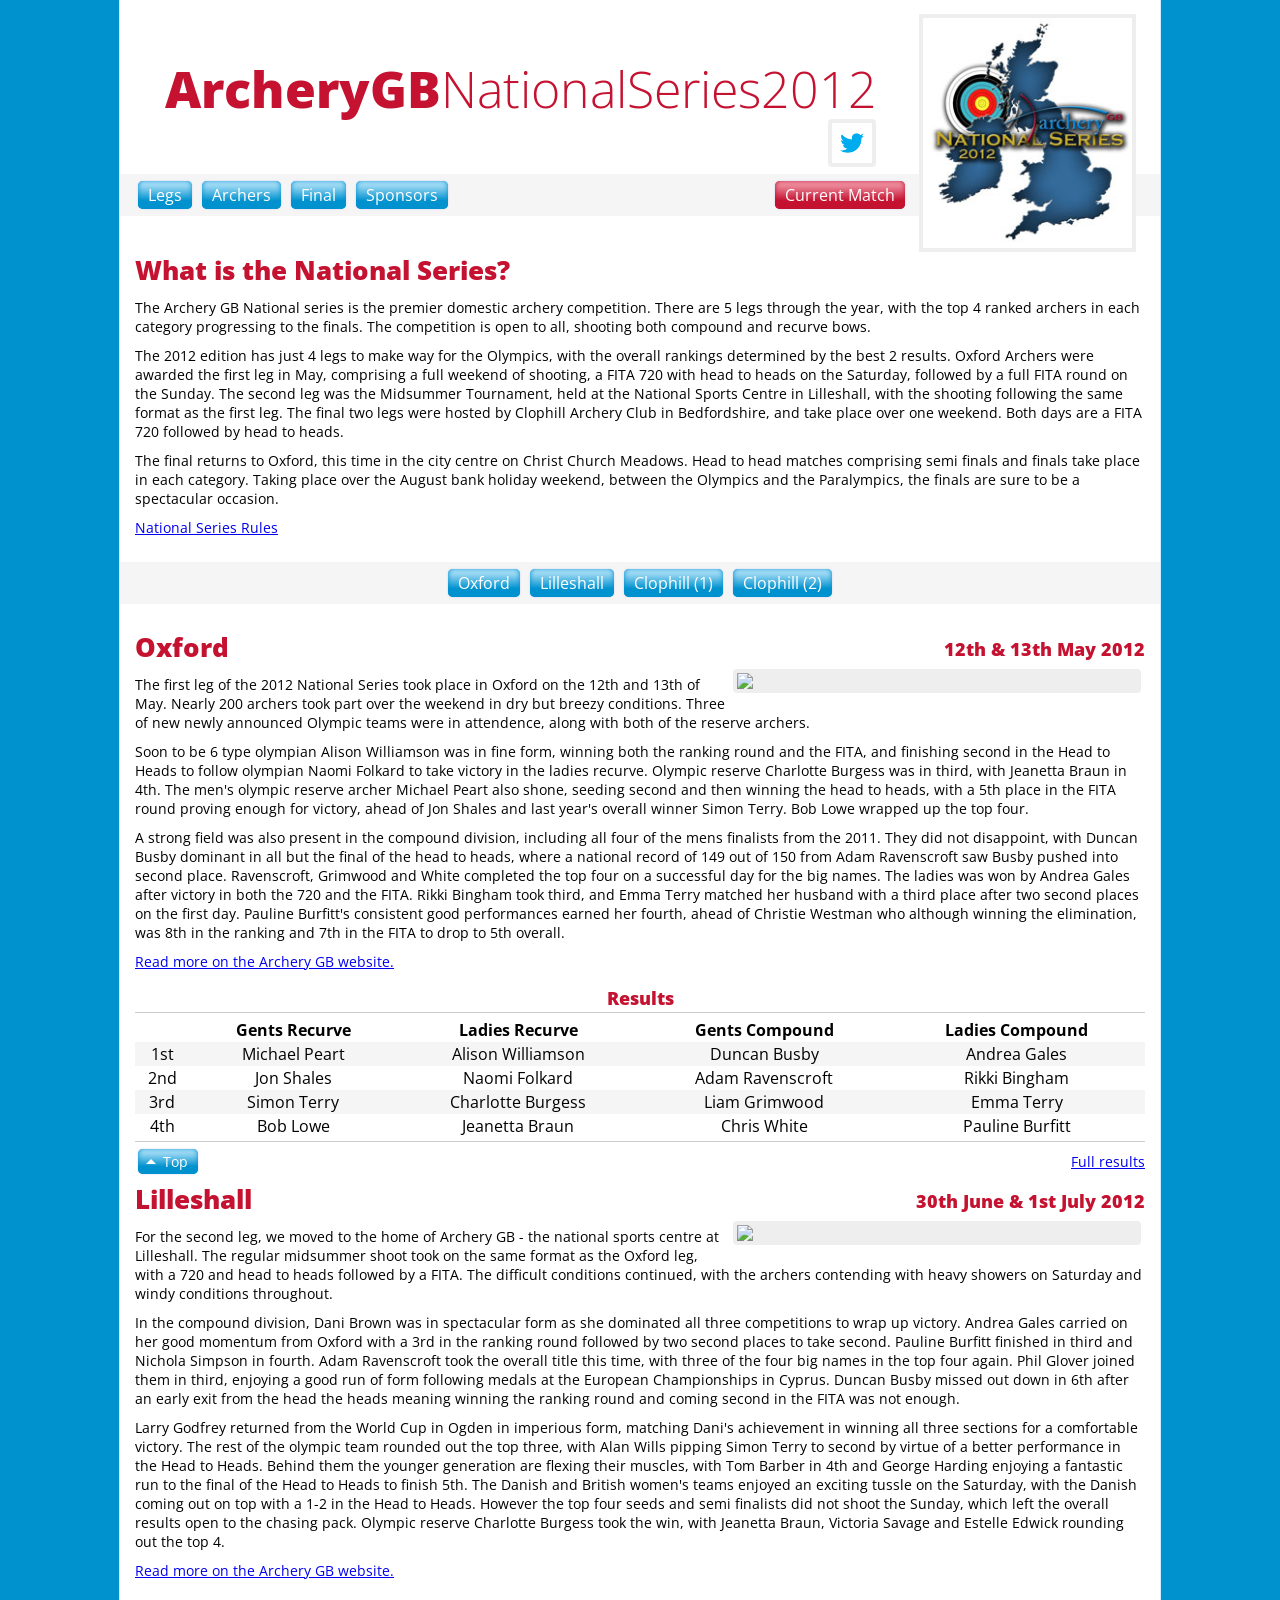
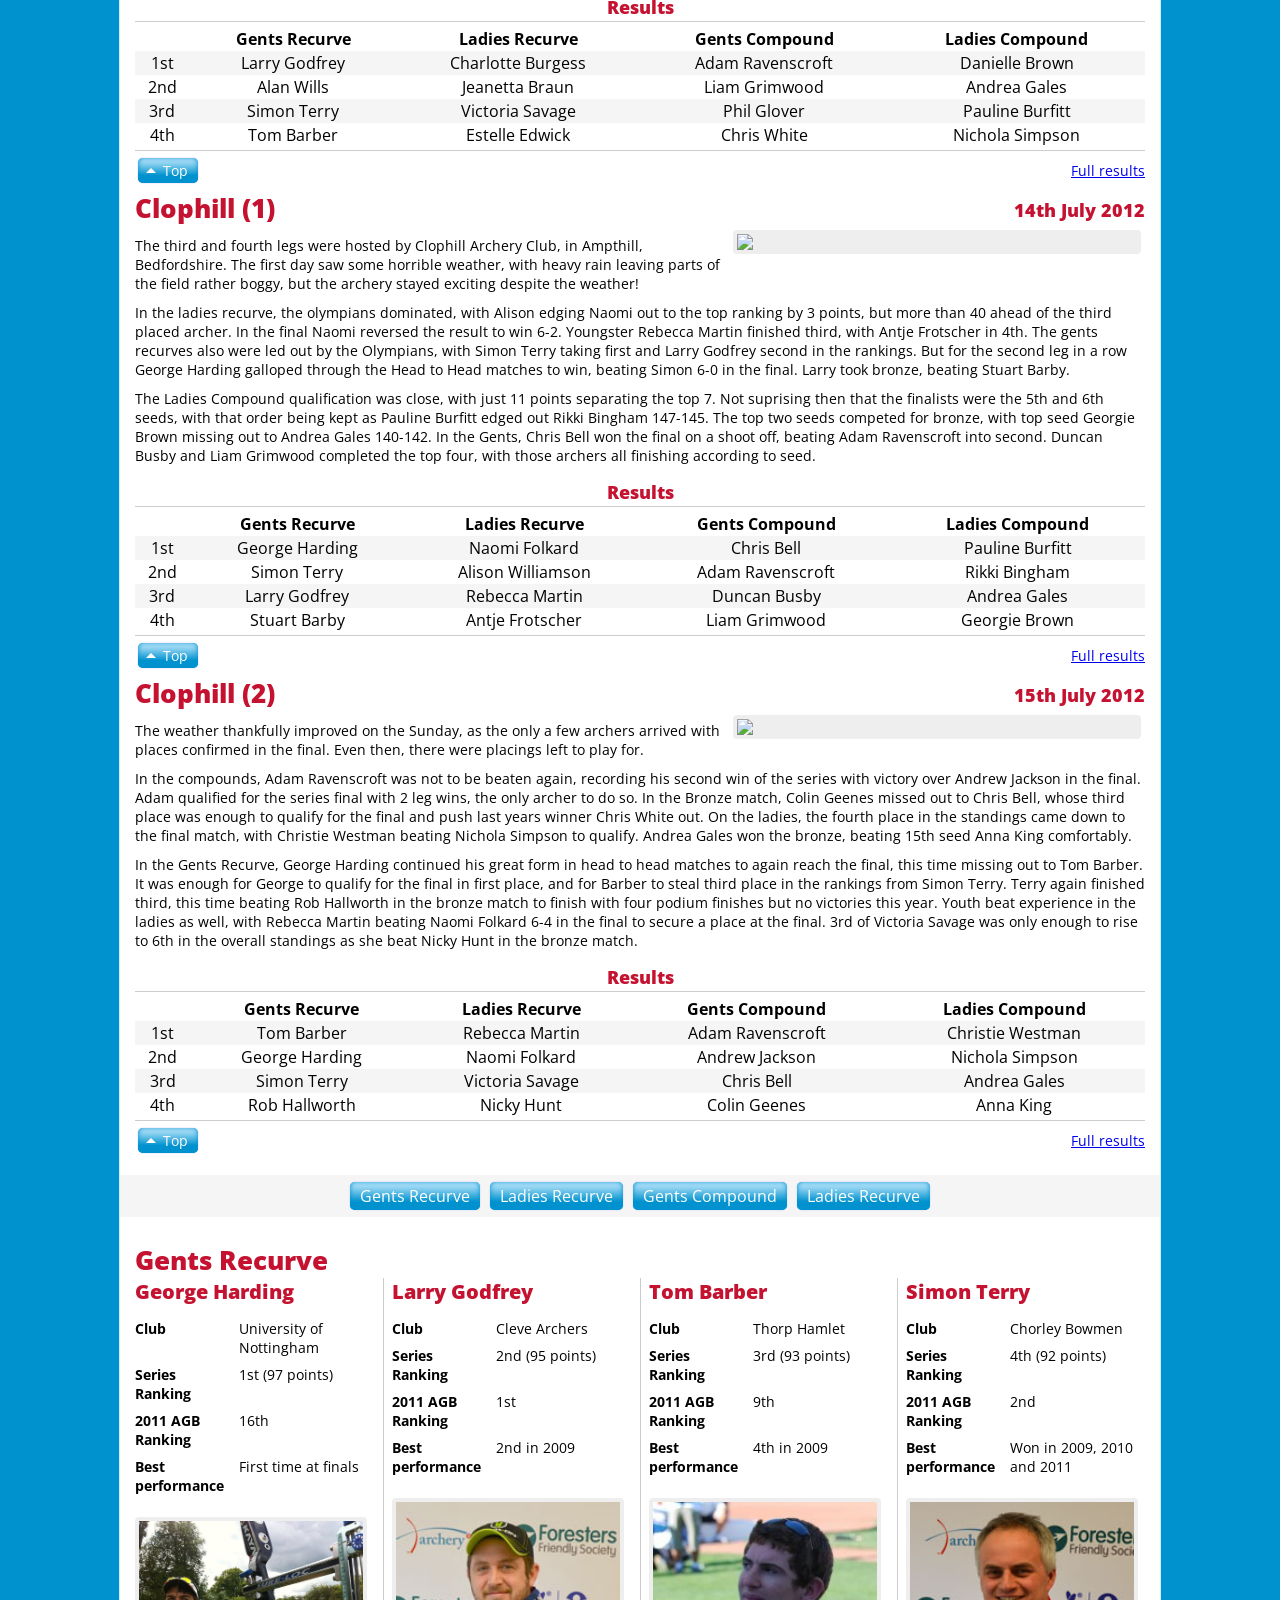
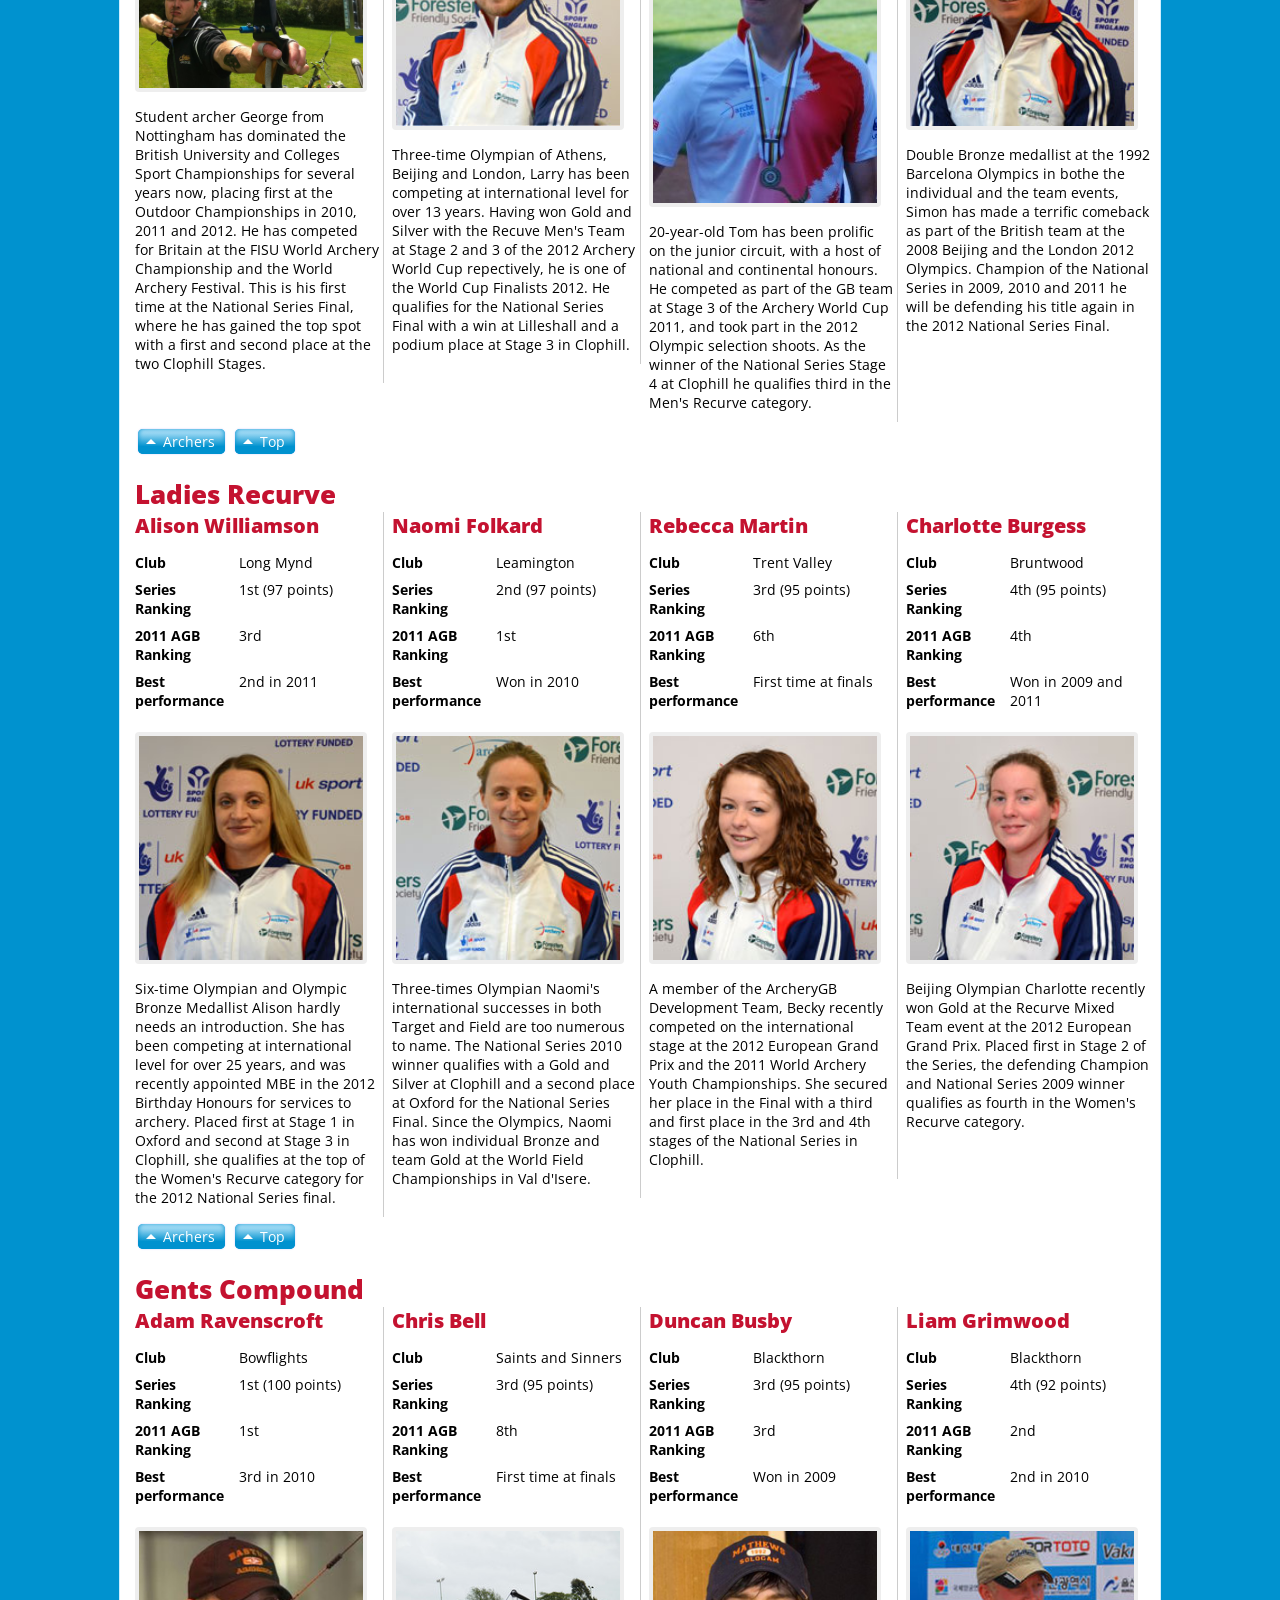
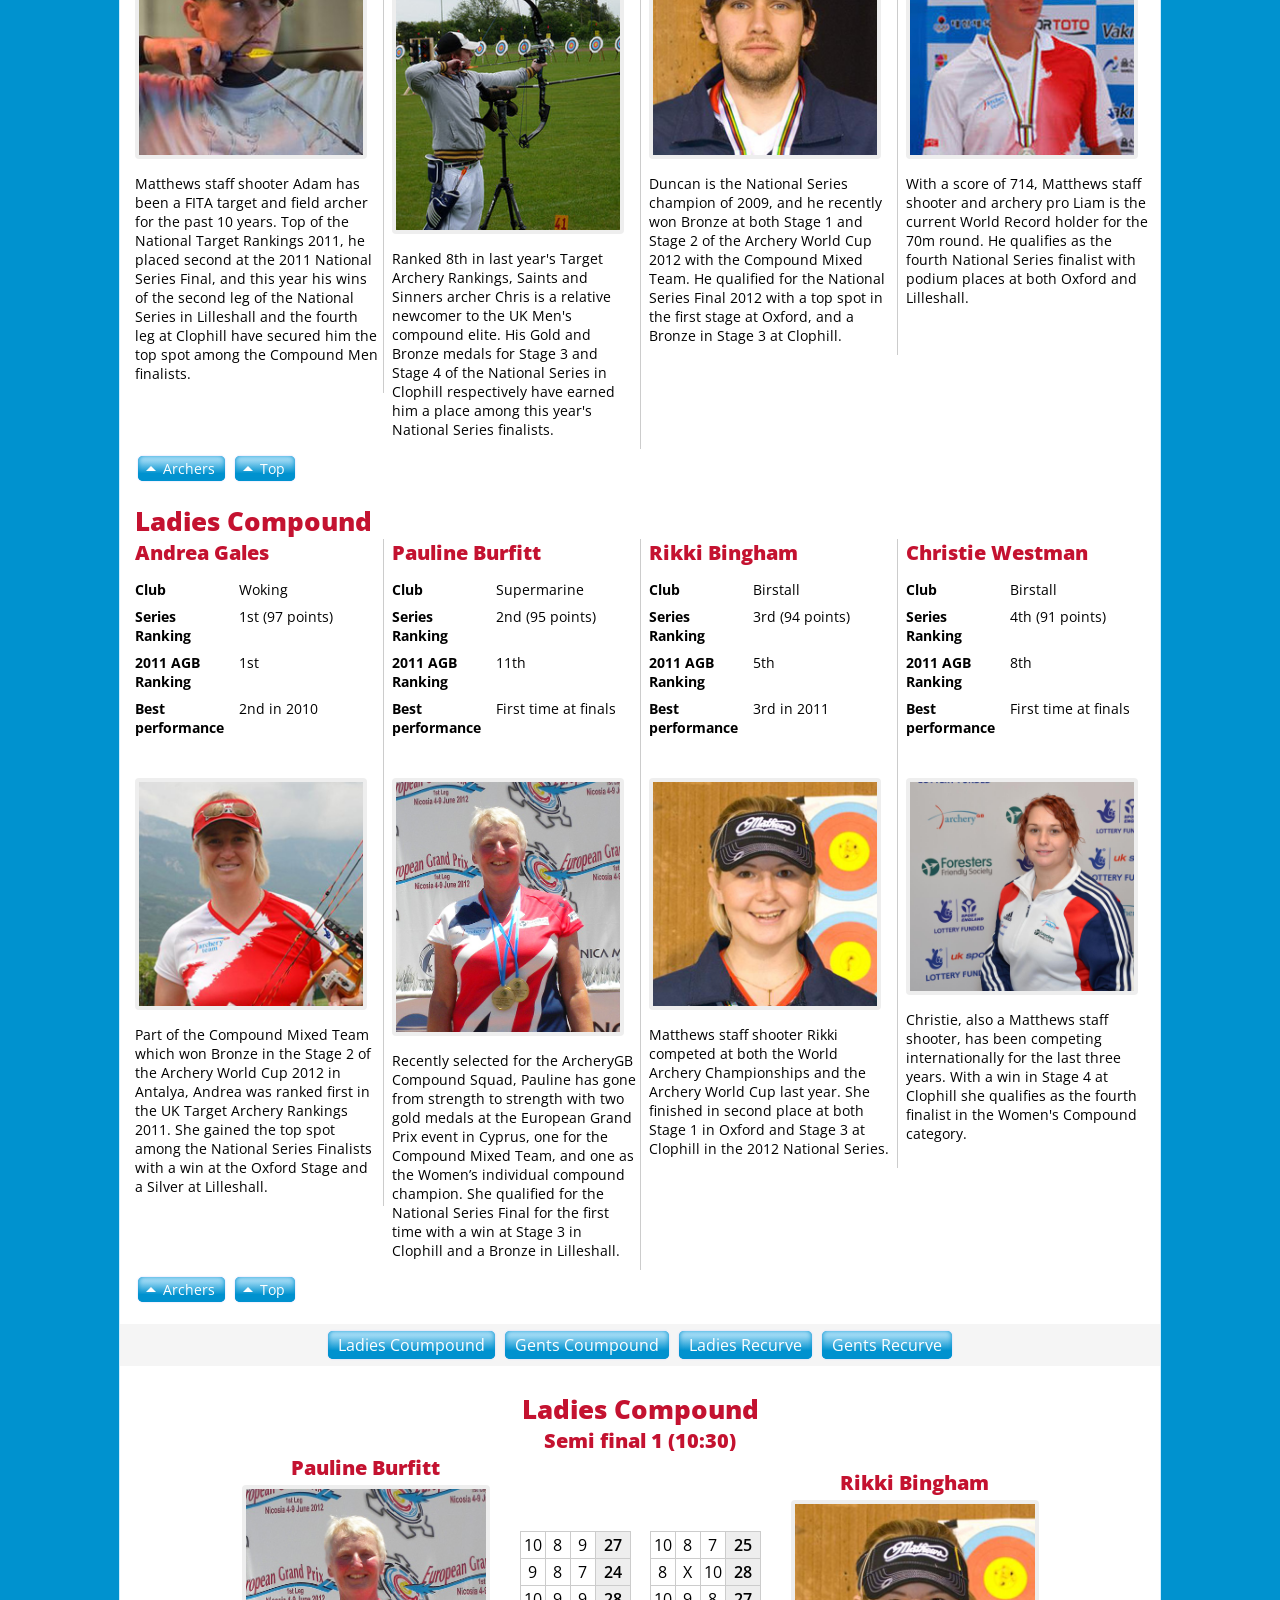
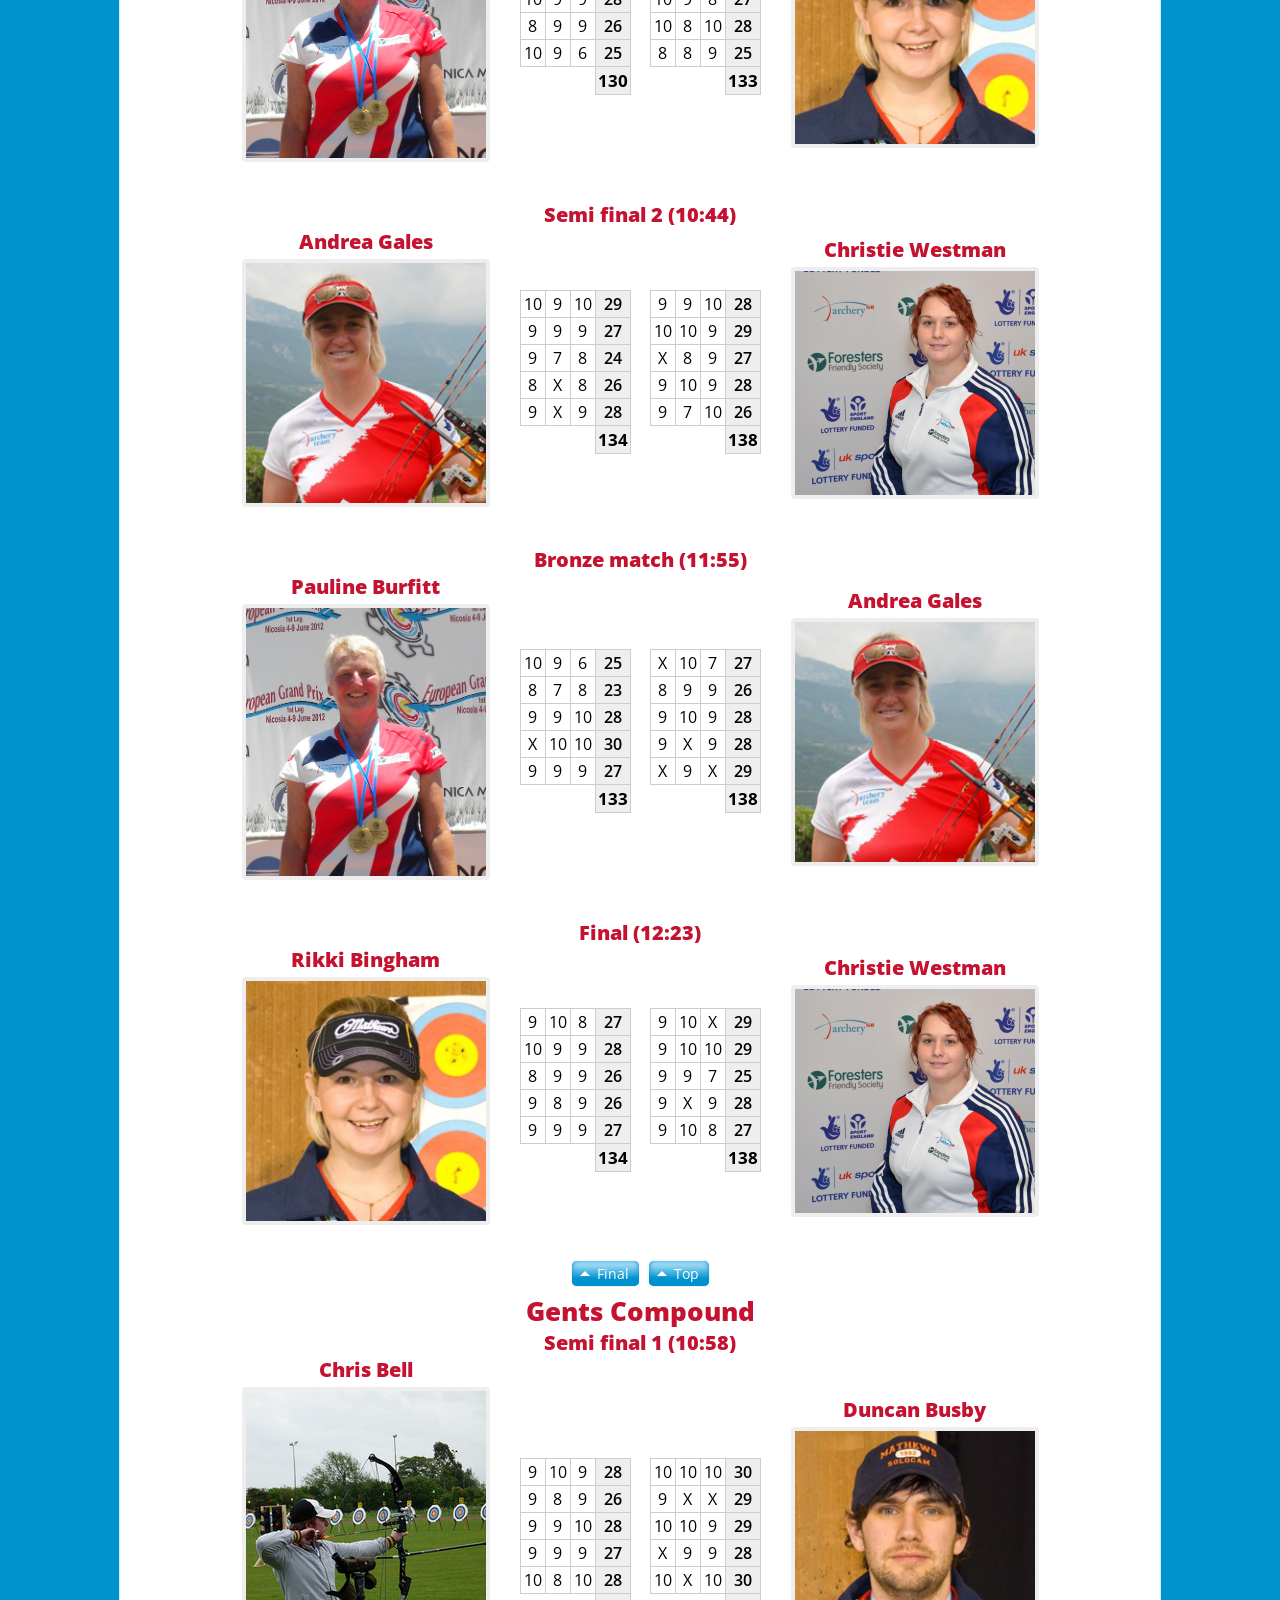
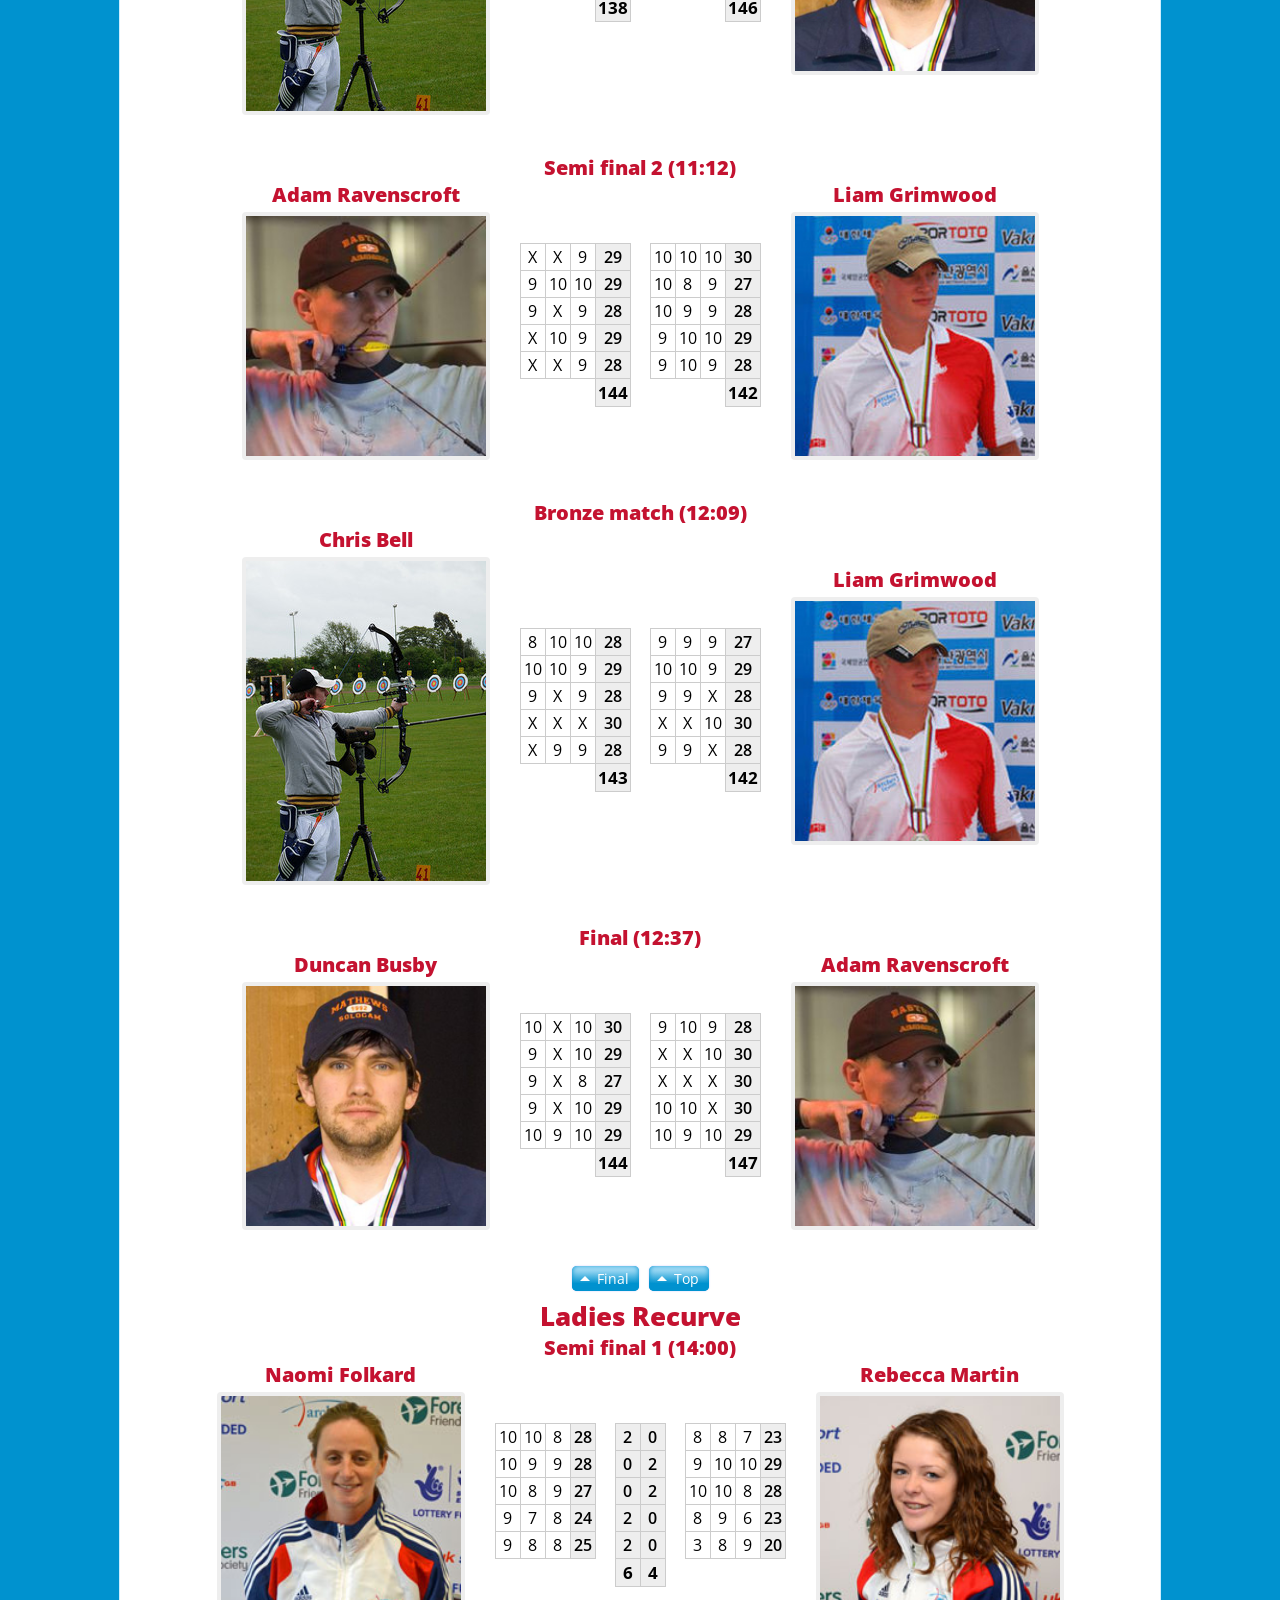
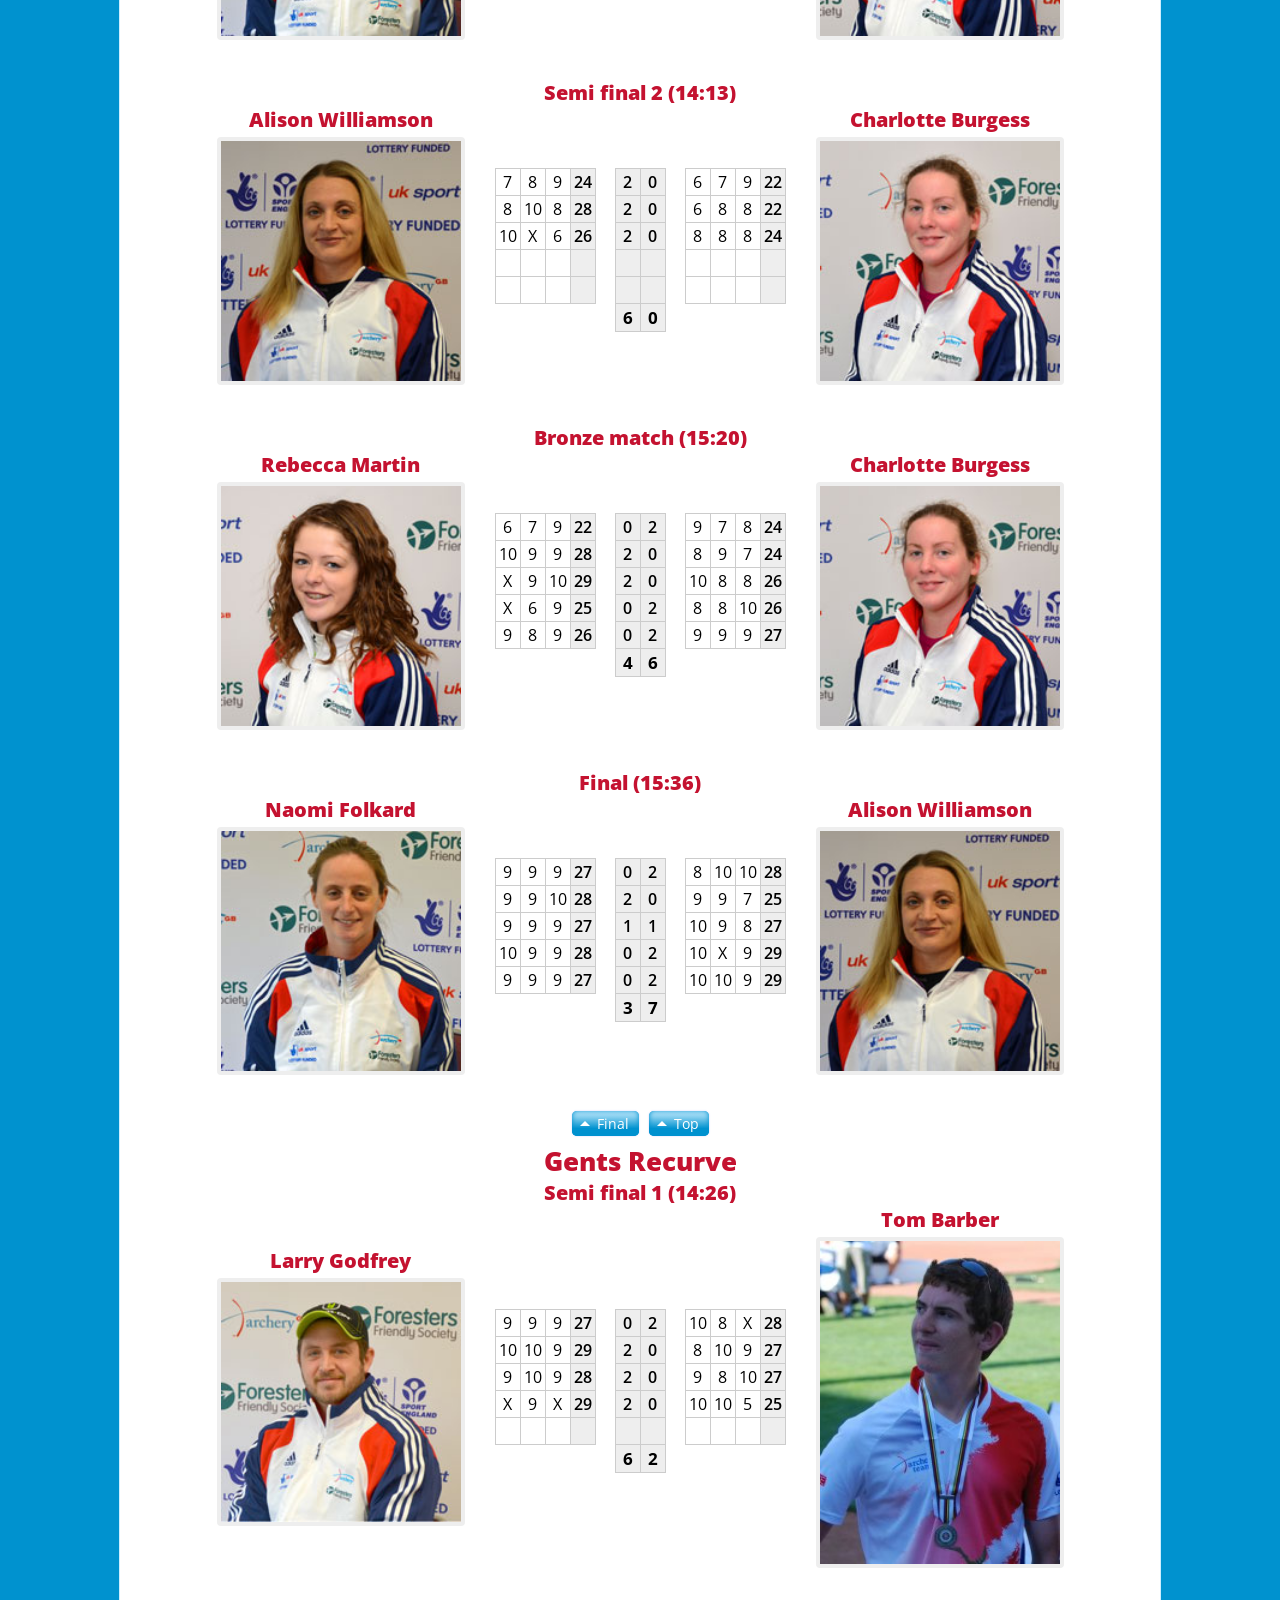
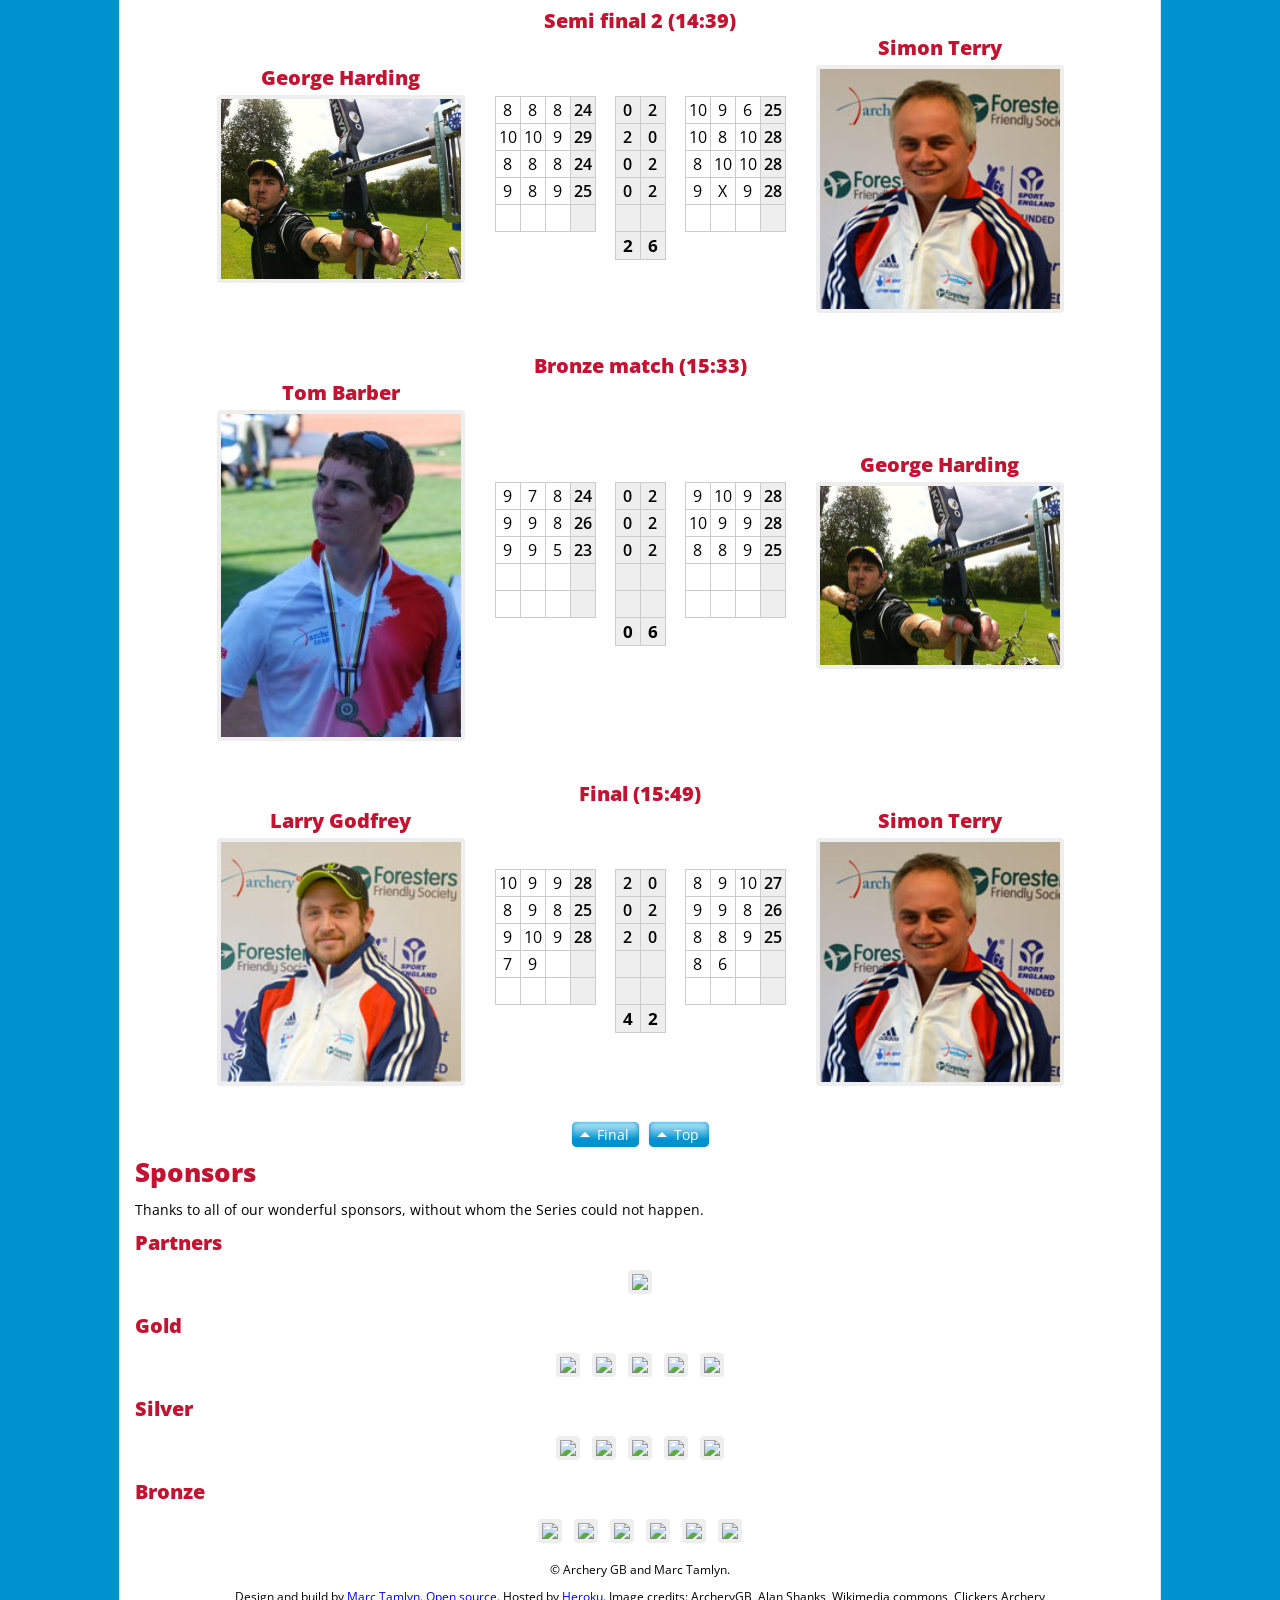
==== commit c6042d29: "live updates..." ====
--- a/index.html
+++ b/index.html
@@ -1571,13 +1571,13 @@
                                     <th>25</th>
                                 </tr>
                                 <tr>
-                                    <td></td> <td></td> <td></td>
-                                    <th></th>
-                                    <td class="empty"></td>
-                                    <th></th>
-                                    <th></th>
-                                    <td class="empty"></td>
-                                    <td></td> <td></td> <td></td>
+                                    <td>7</td> <td>9</td> <td></td>
+                                    <th></th>
+                                    <td class="empty"></td>
+                                    <th></th>
+                                    <th></th>
+                                    <td class="empty"></td>
+                                    <td>8</td> <td>6</td> <td></td>
                                     <th></th>
                                 </tr>
                                 <tr>
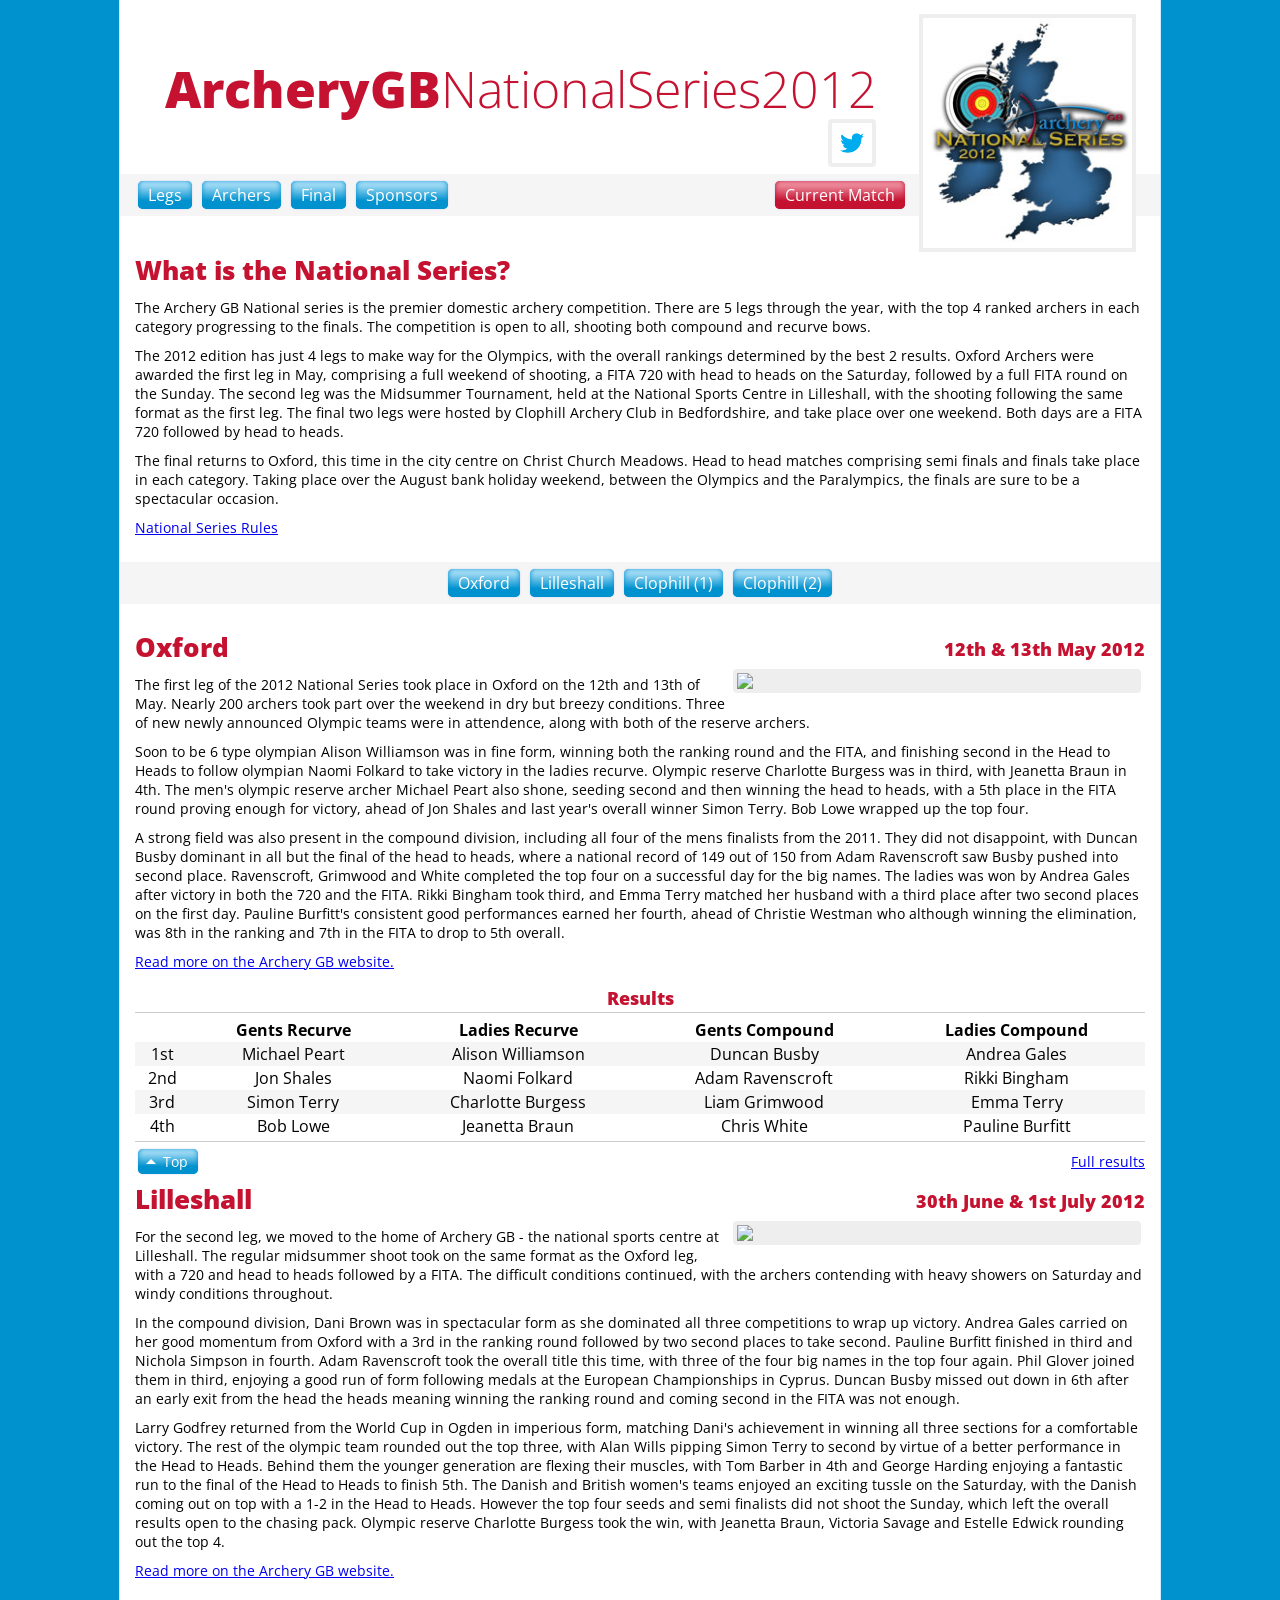
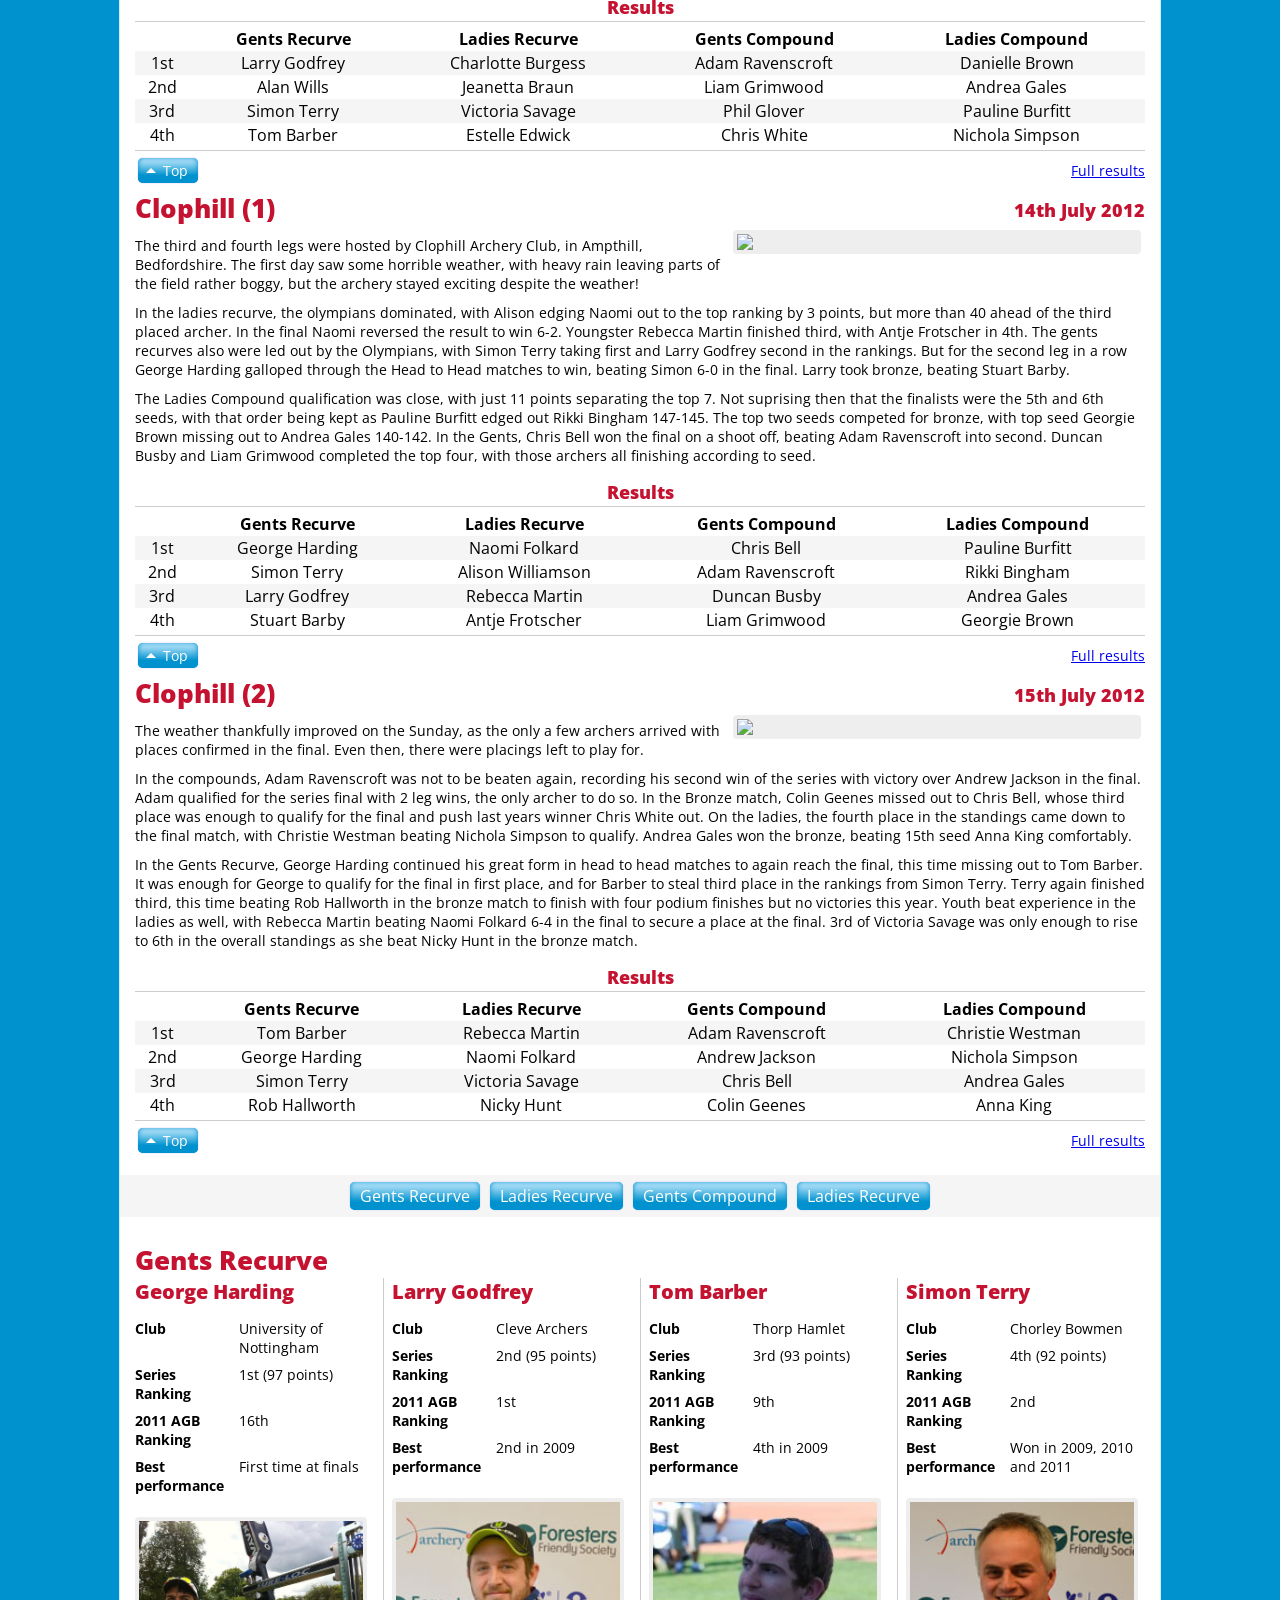
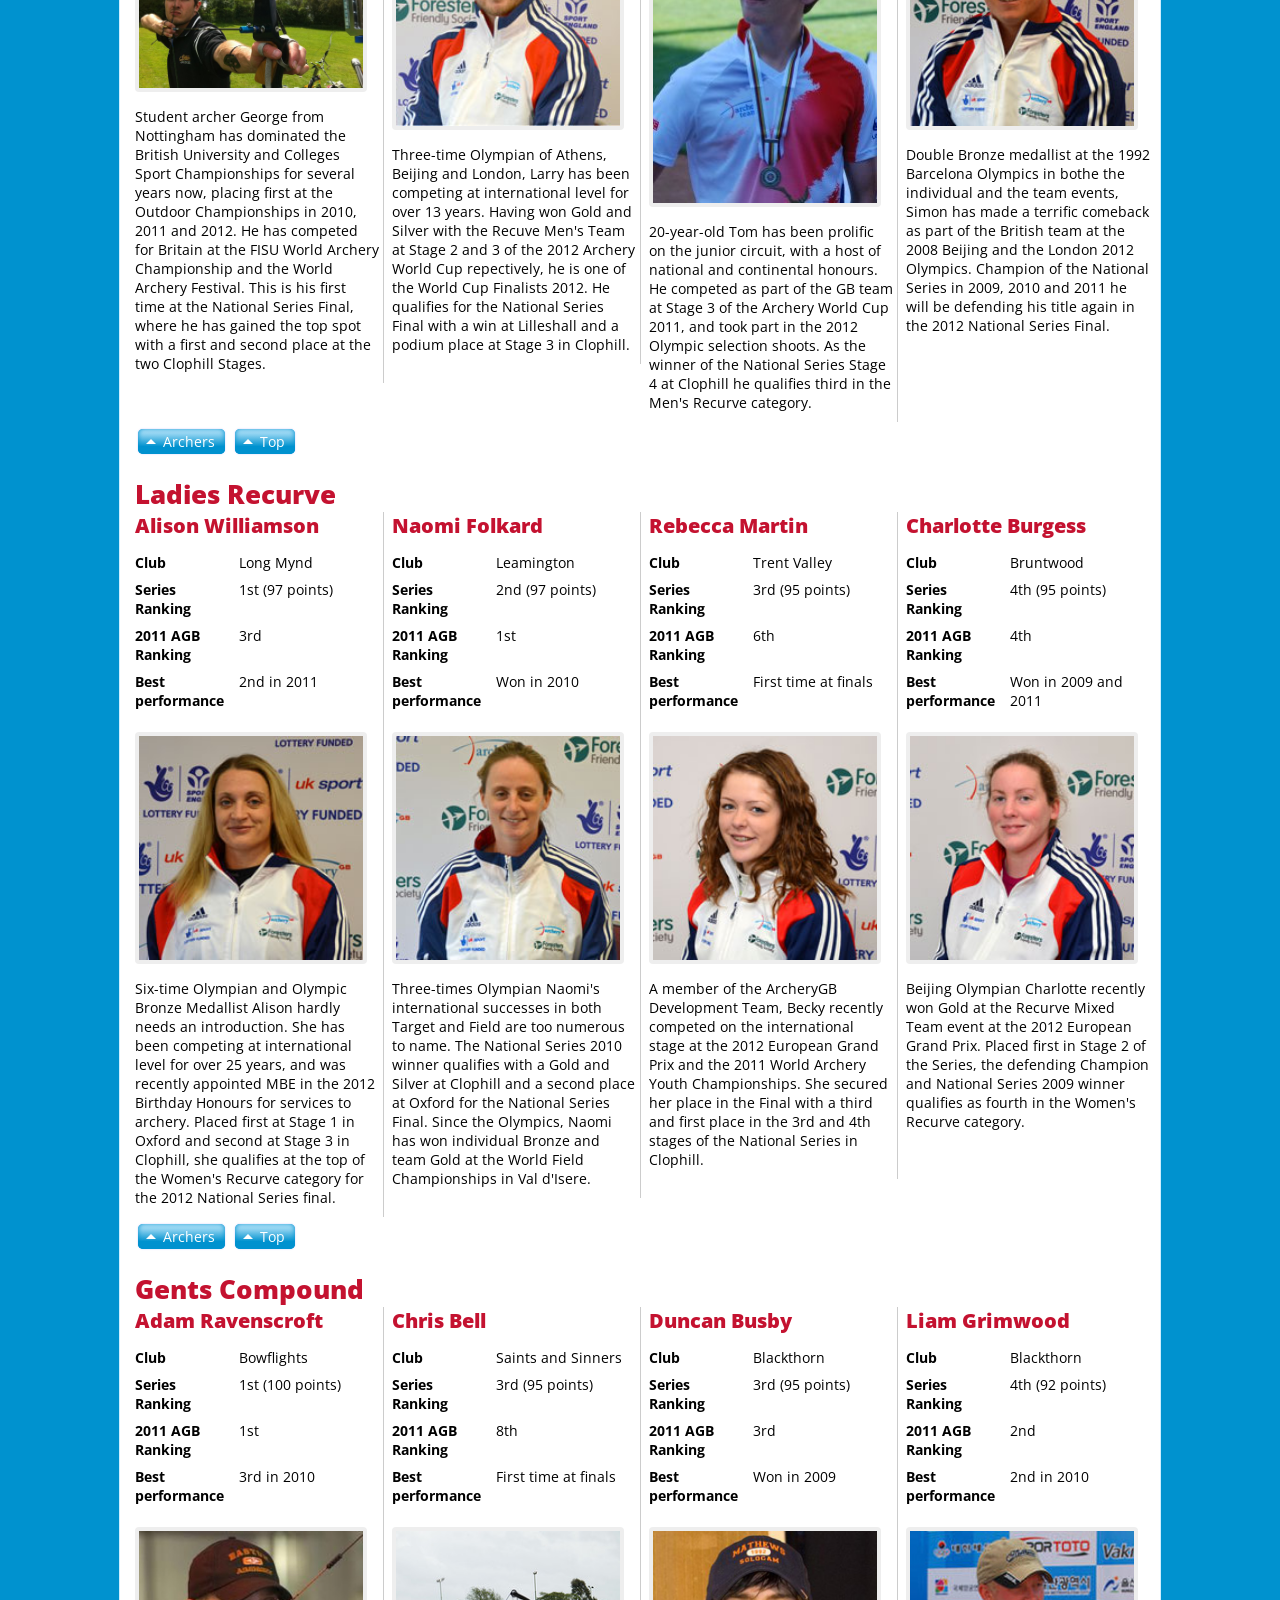
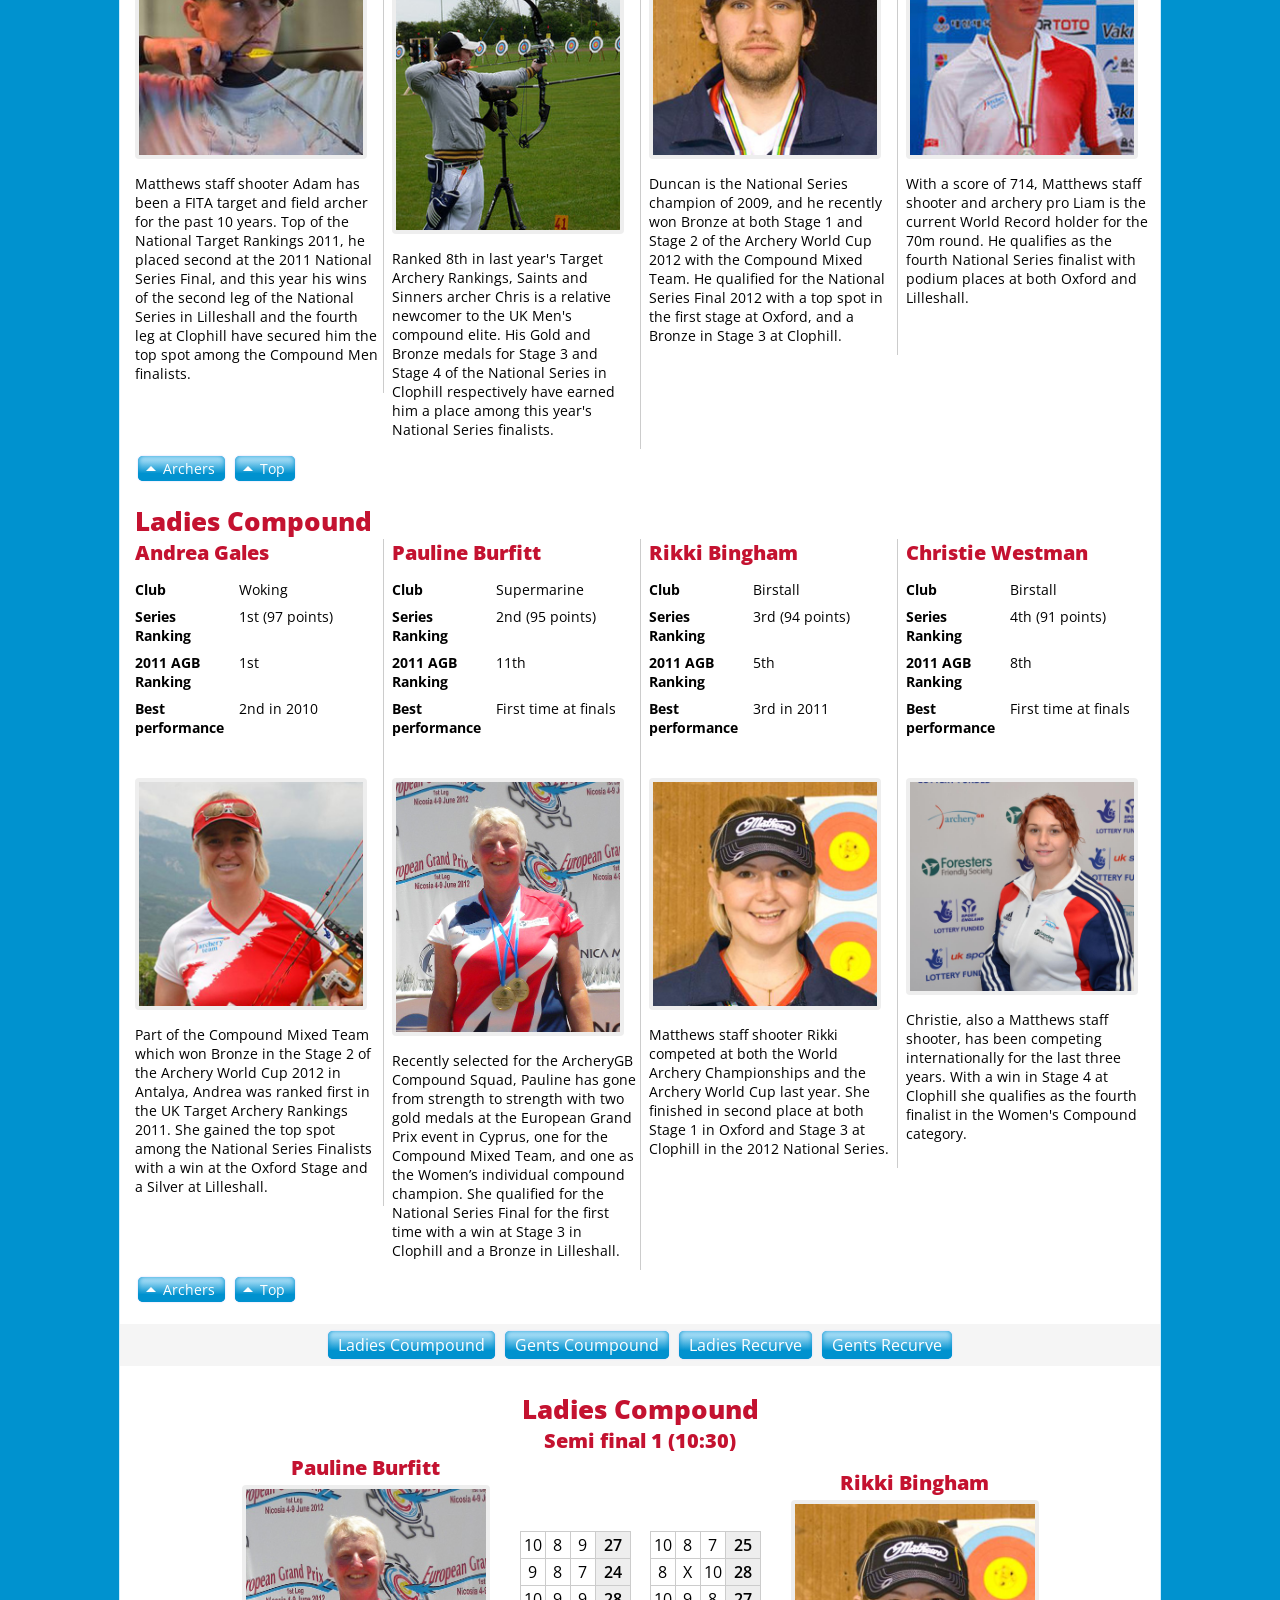
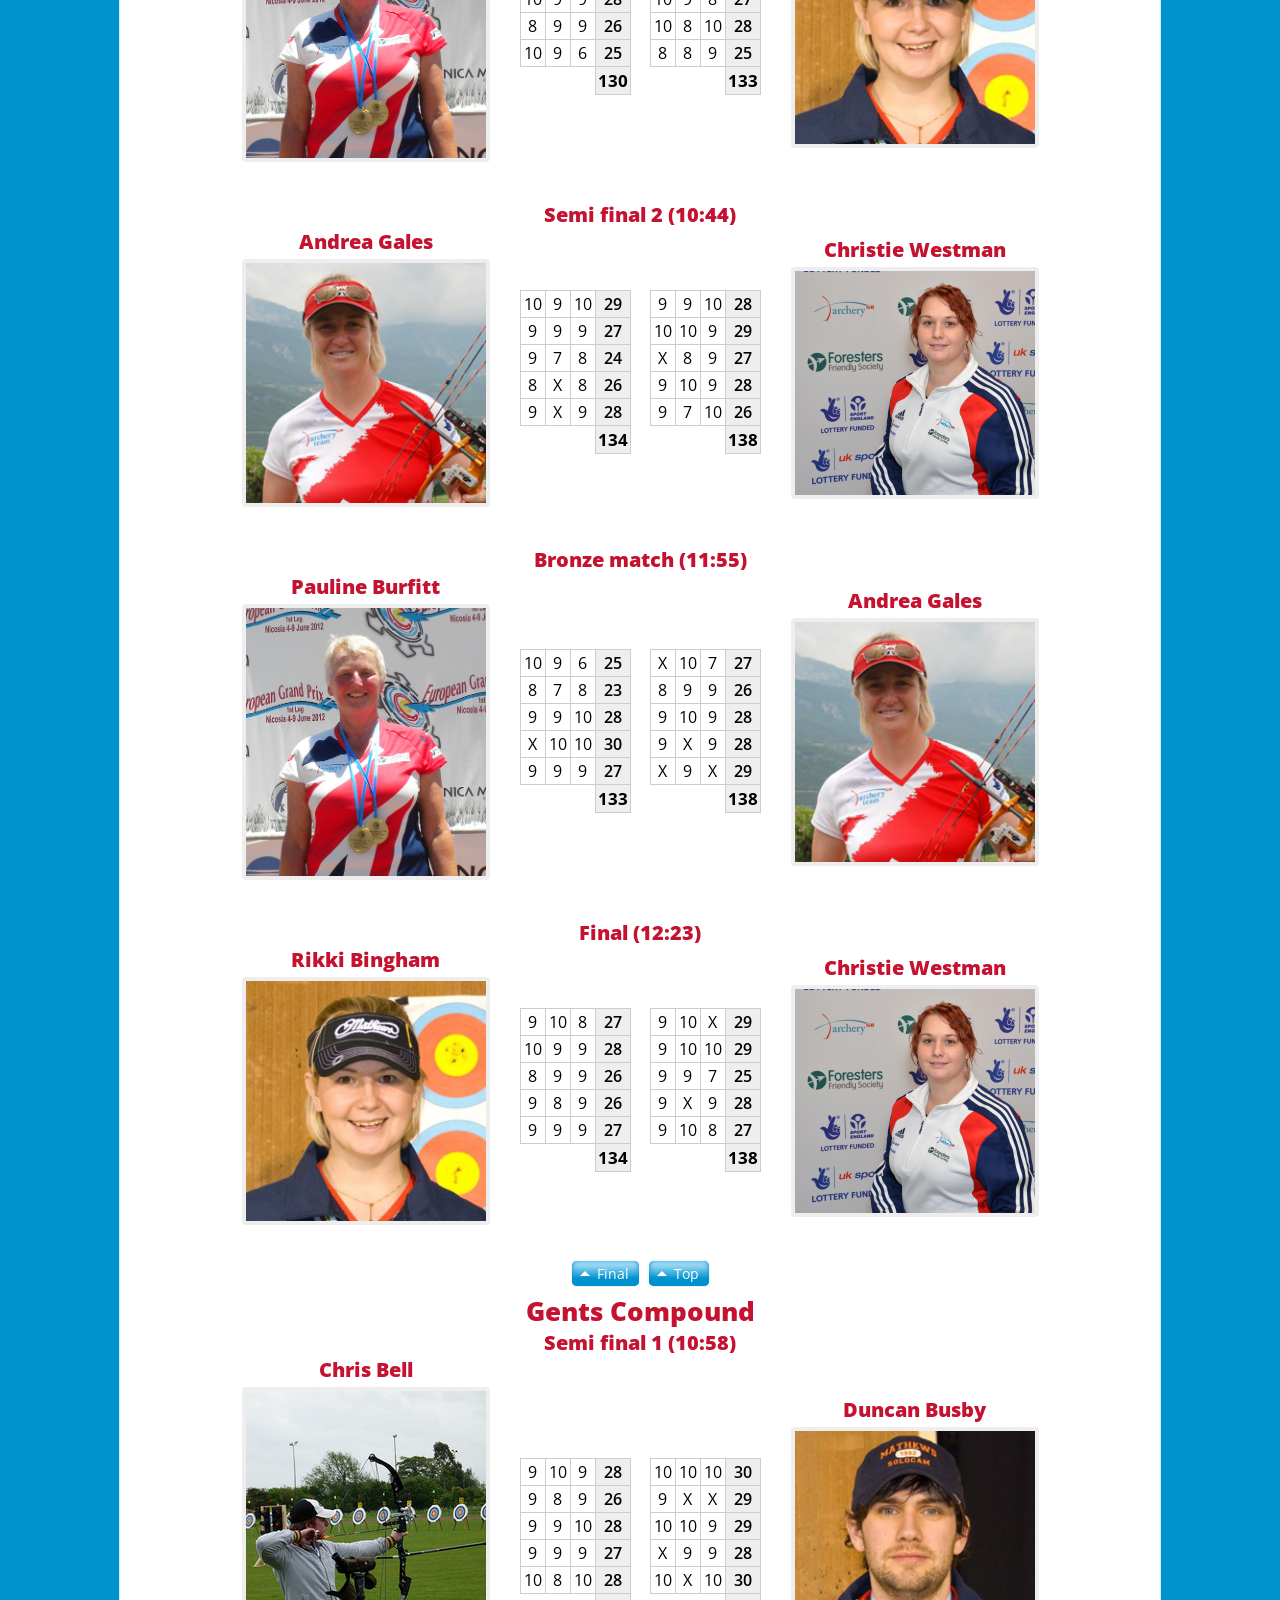
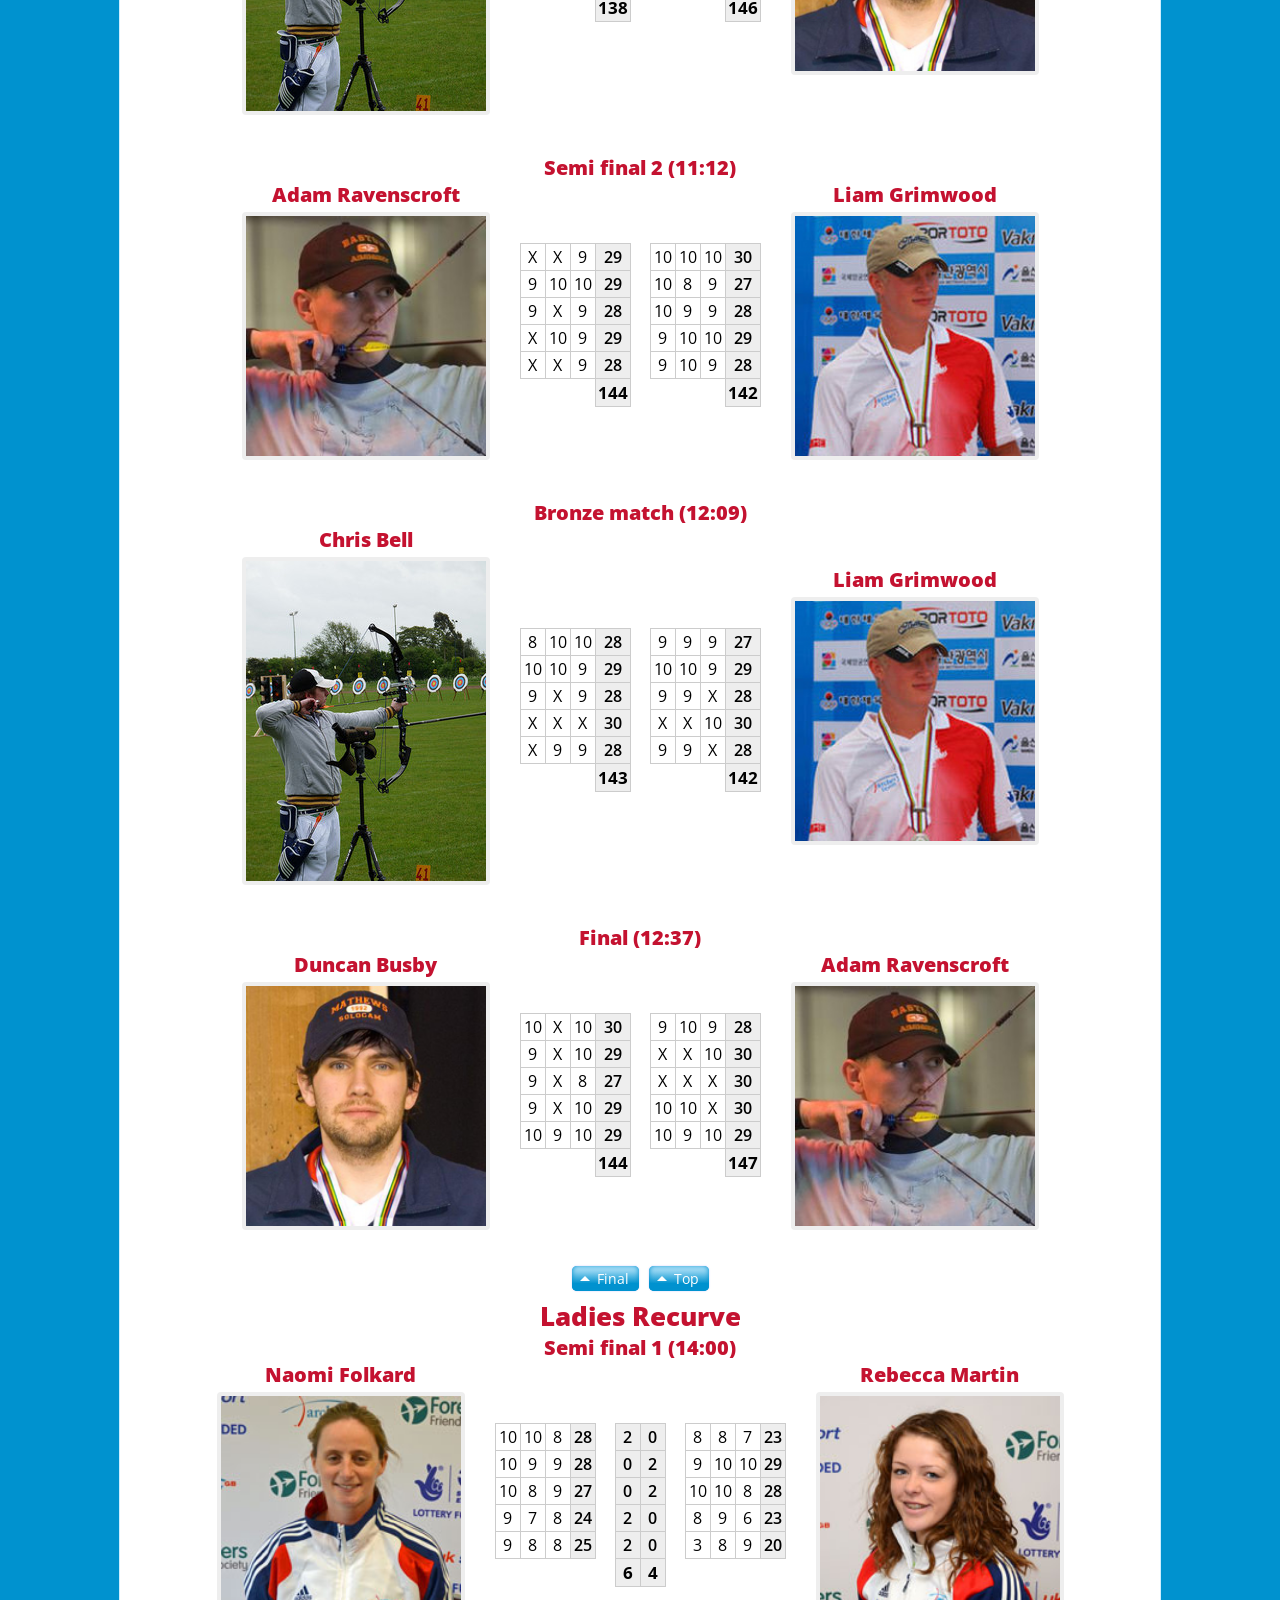
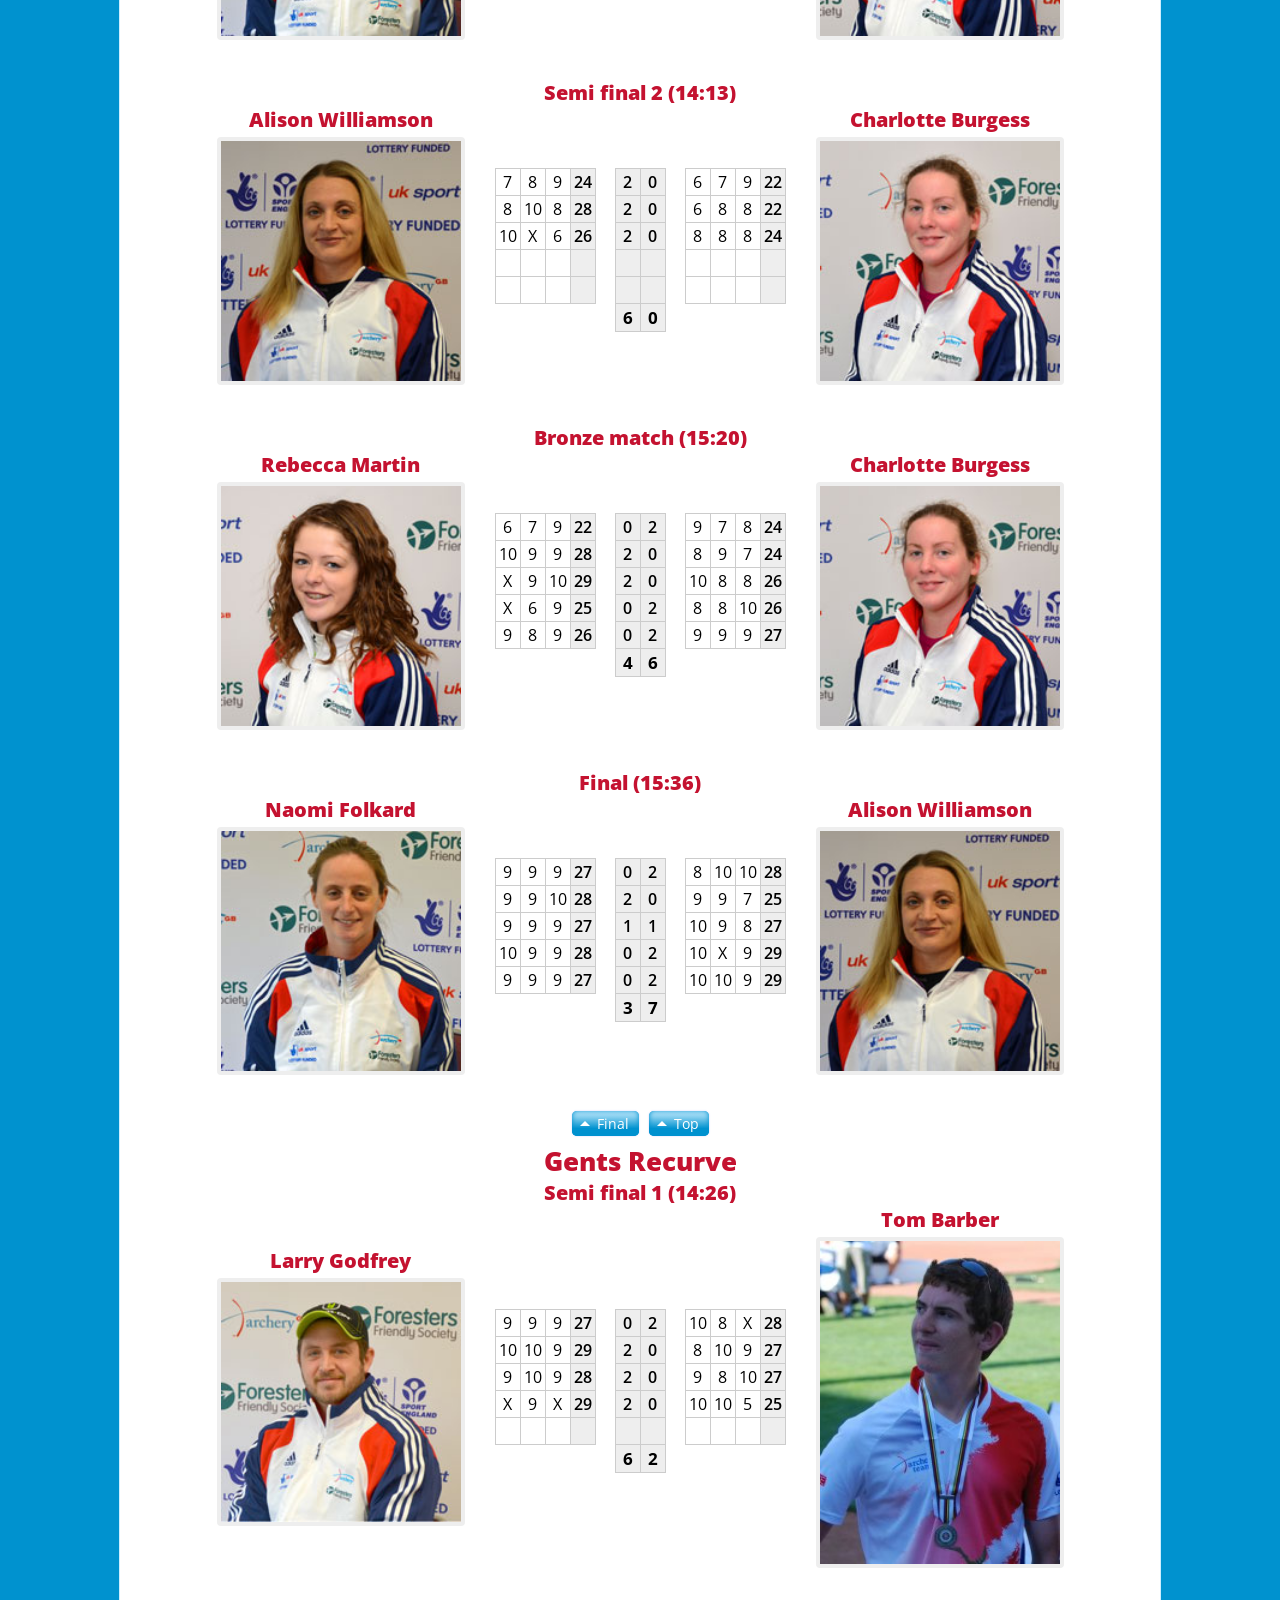
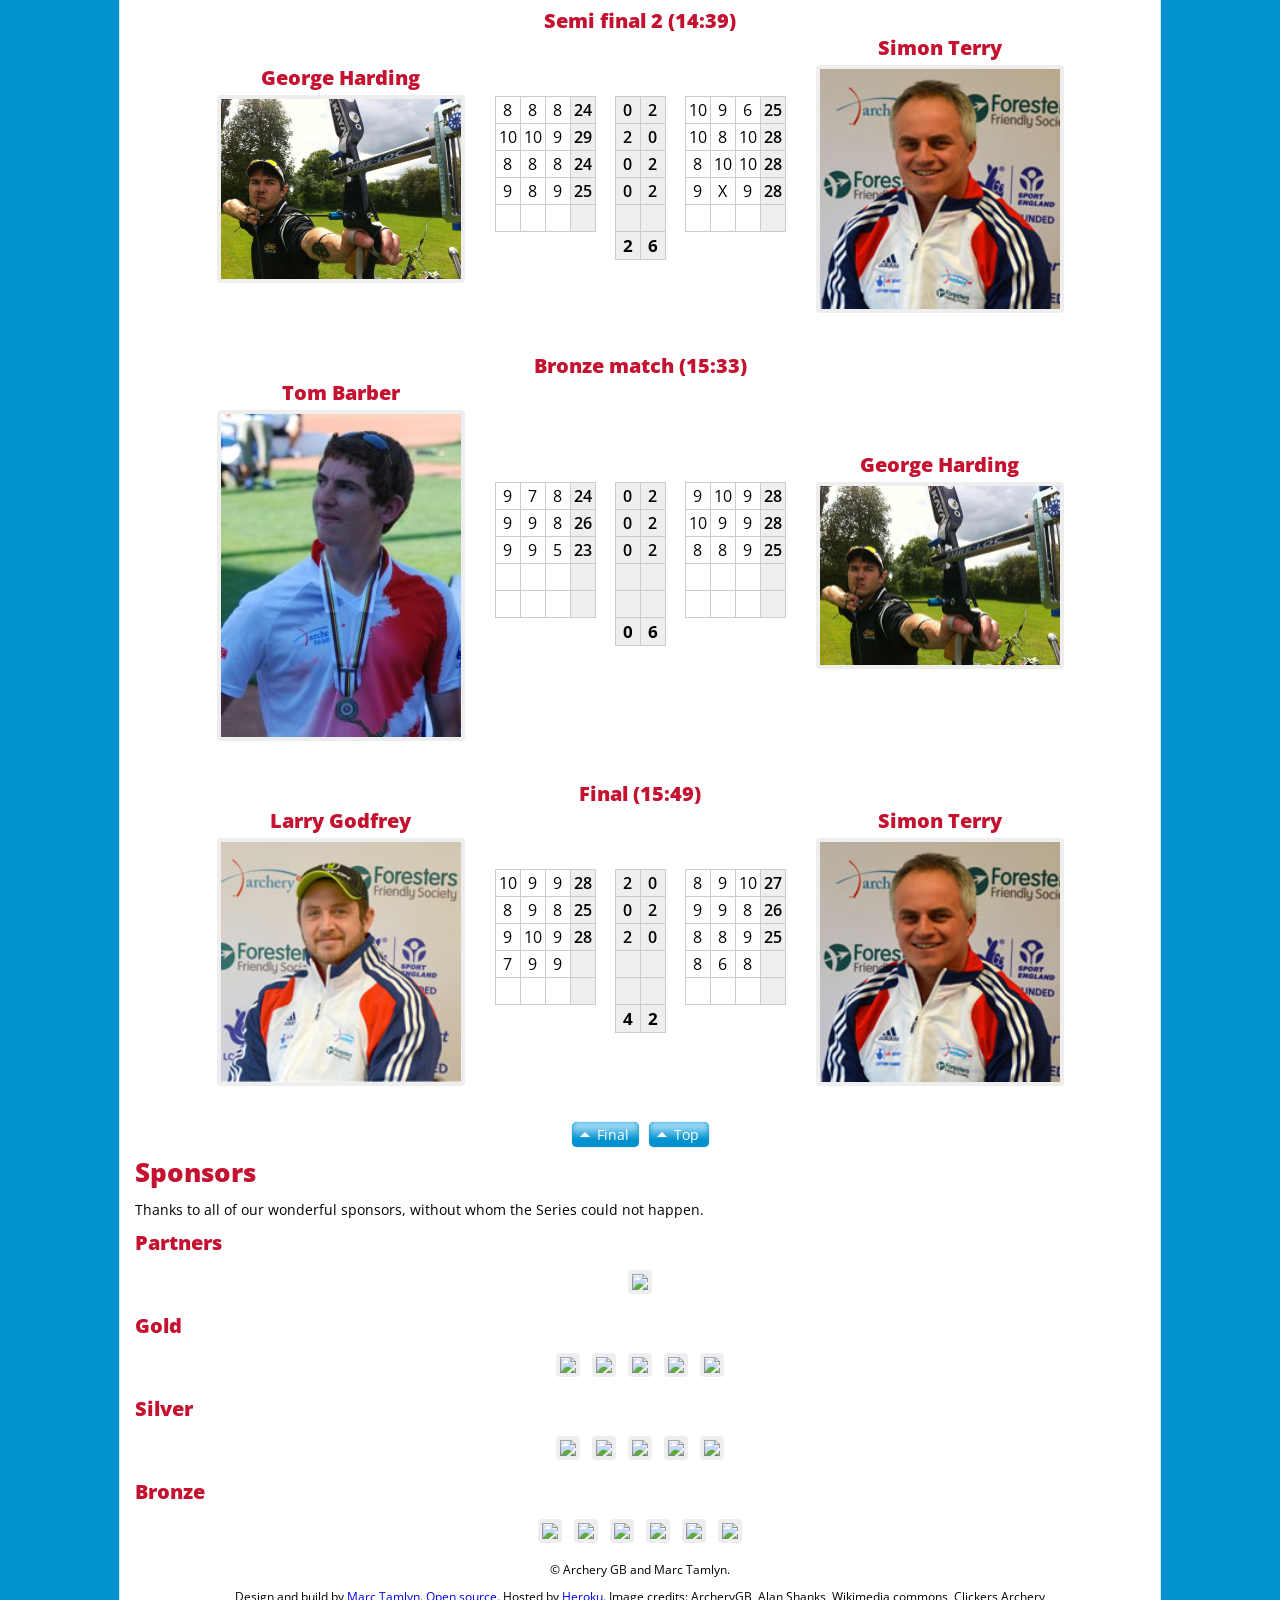
==== commit 7fab38e0: "live updates..." ====
--- a/index.html
+++ b/index.html
@@ -1571,13 +1571,13 @@
                                     <th>25</th>
                                 </tr>
                                 <tr>
-                                    <td>7</td> <td>9</td> <td></td>
-                                    <th></th>
-                                    <td class="empty"></td>
-                                    <th></th>
-                                    <th></th>
-                                    <td class="empty"></td>
-                                    <td>8</td> <td>6</td> <td></td>
+                                    <td>7</td> <td>9</td> <td>9</td>
+                                    <th></th>
+                                    <td class="empty"></td>
+                                    <th></th>
+                                    <th></th>
+                                    <td class="empty"></td>
+                                    <td>8</td> <td>6</td> <td>8</td>
                                     <th></th>
                                 </tr>
                                 <tr>
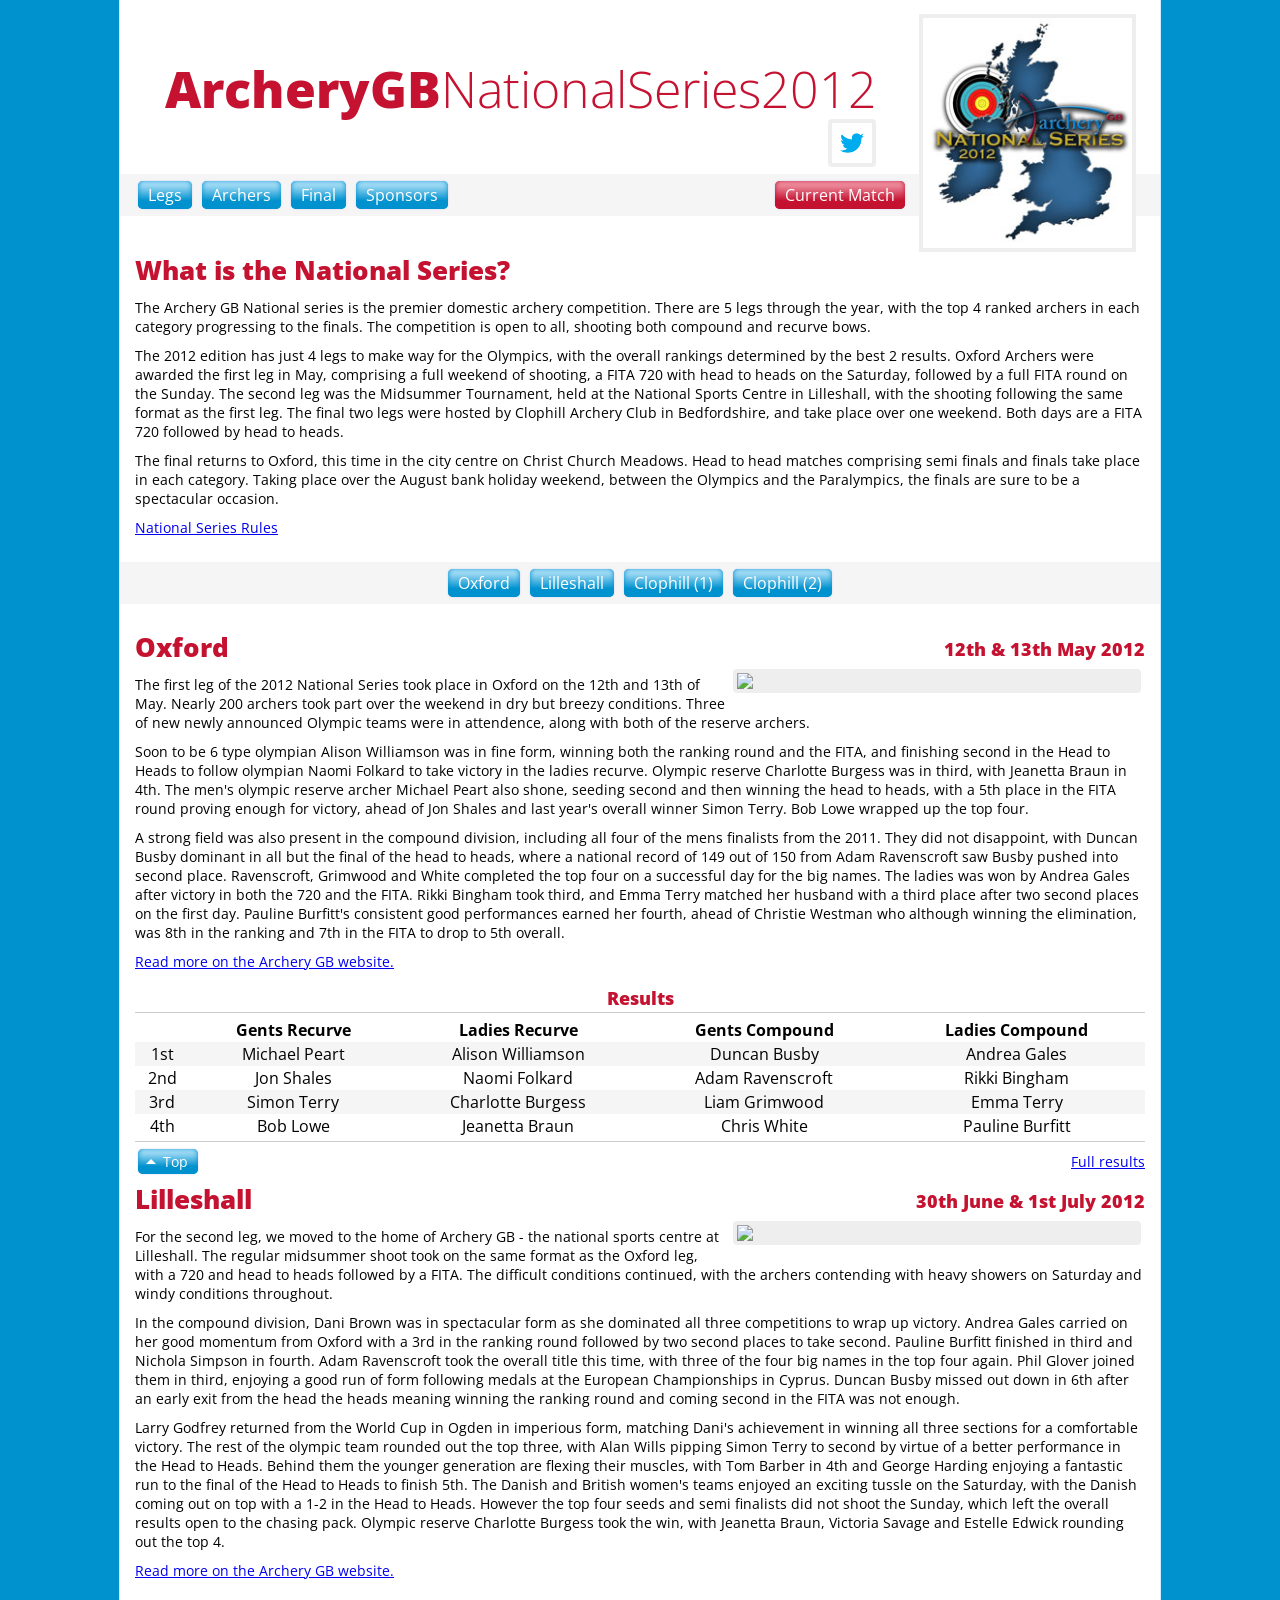
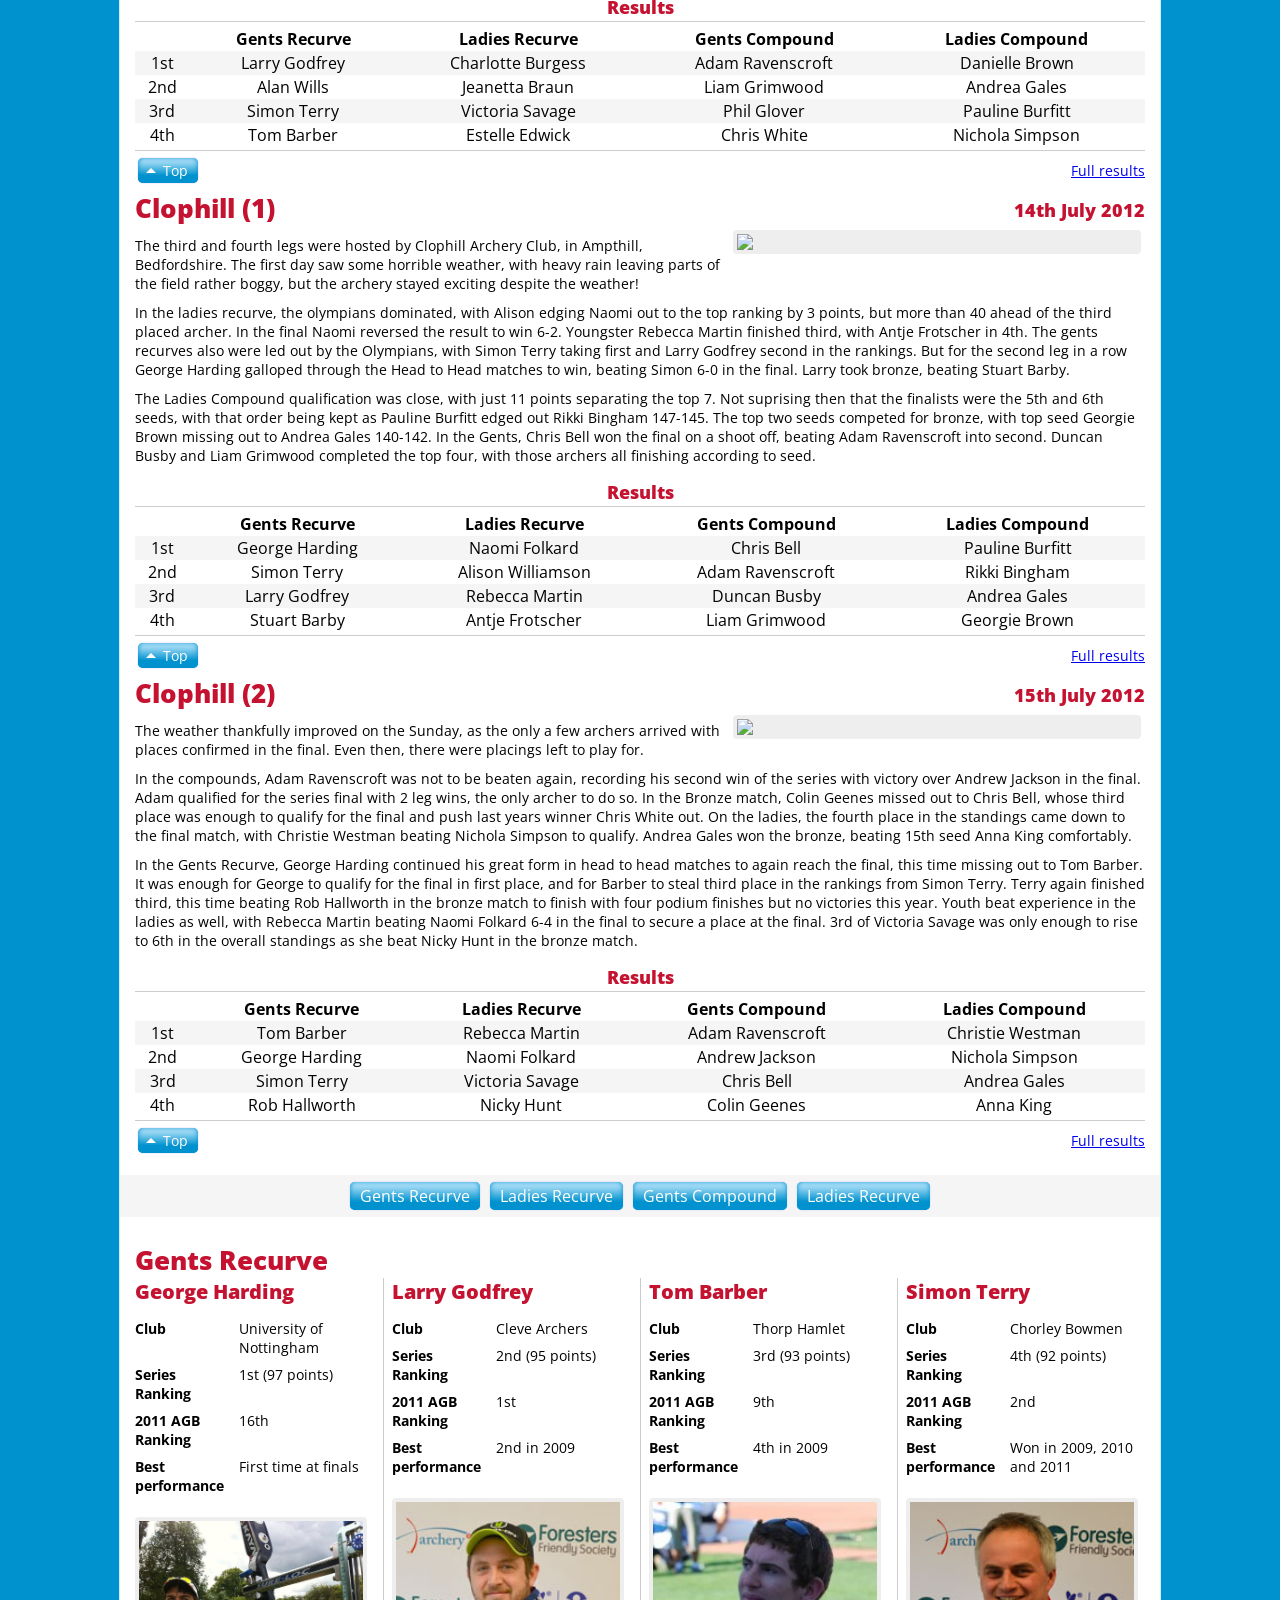
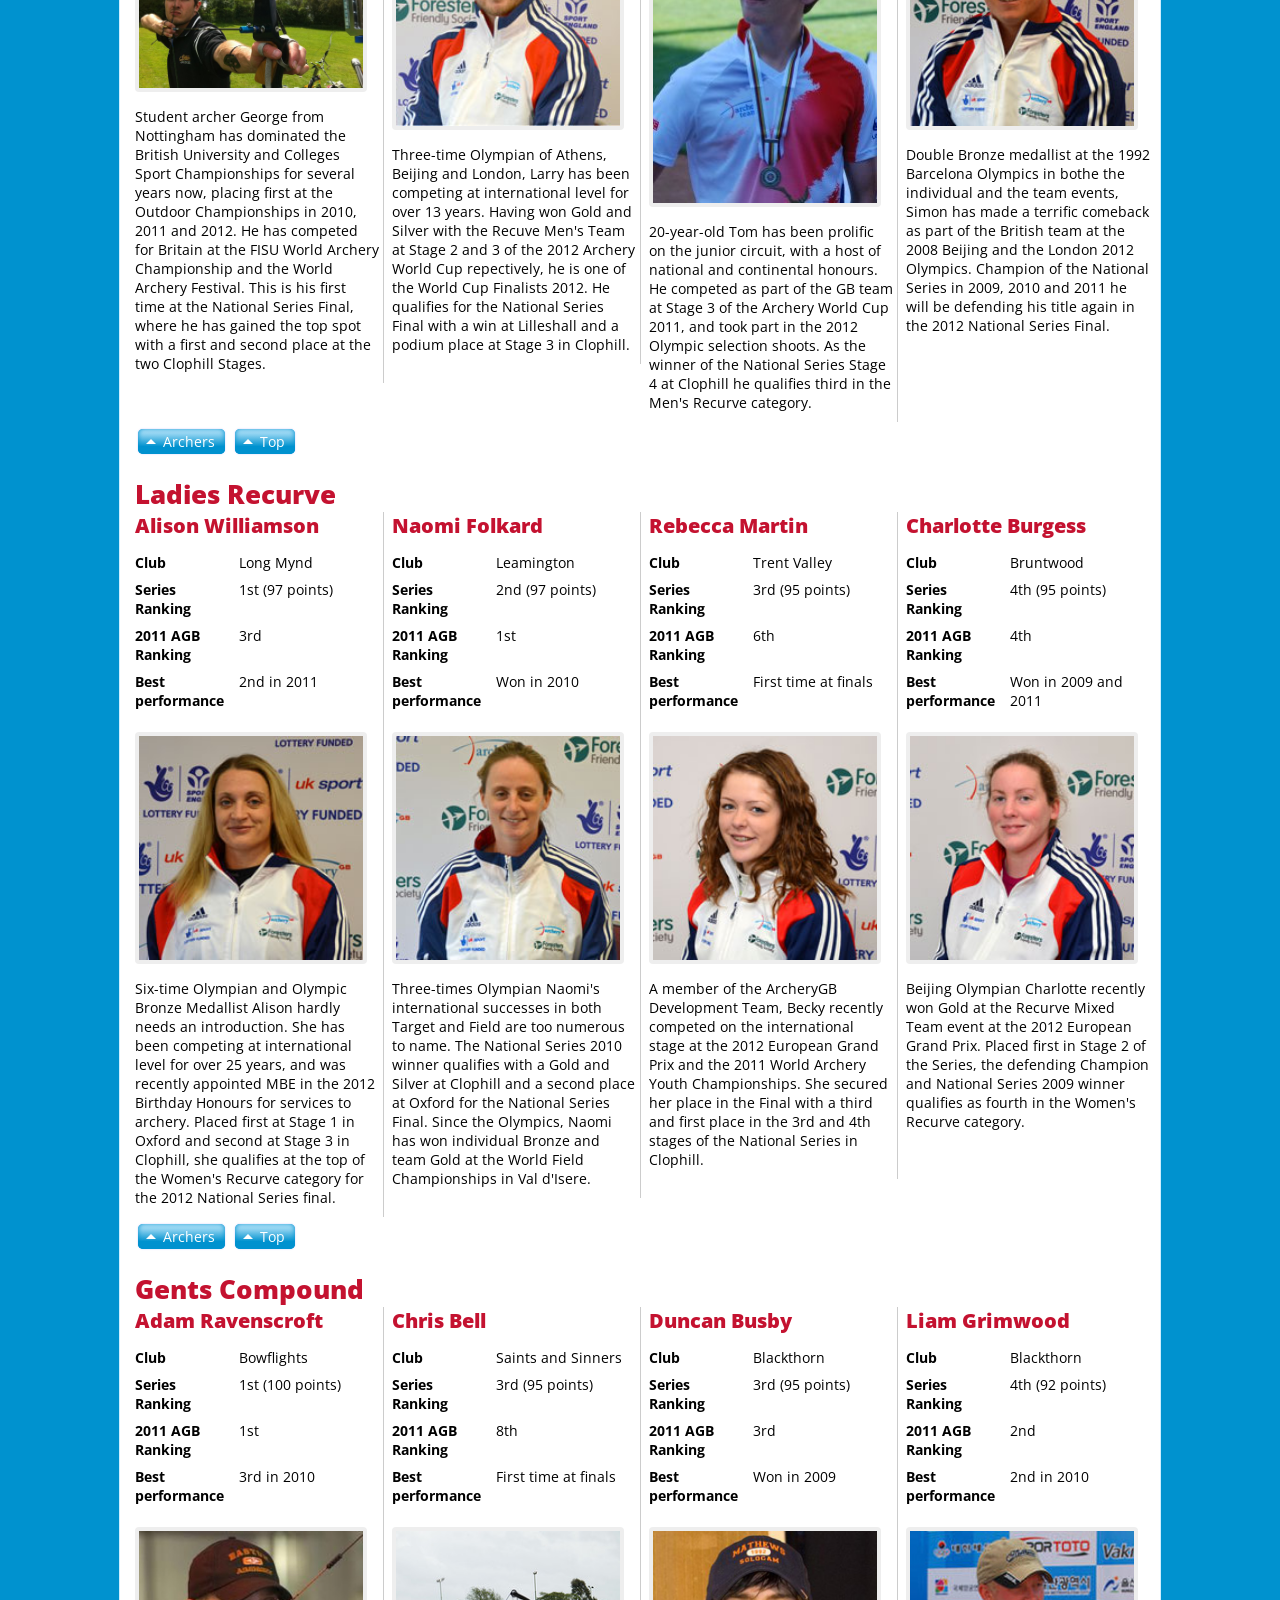
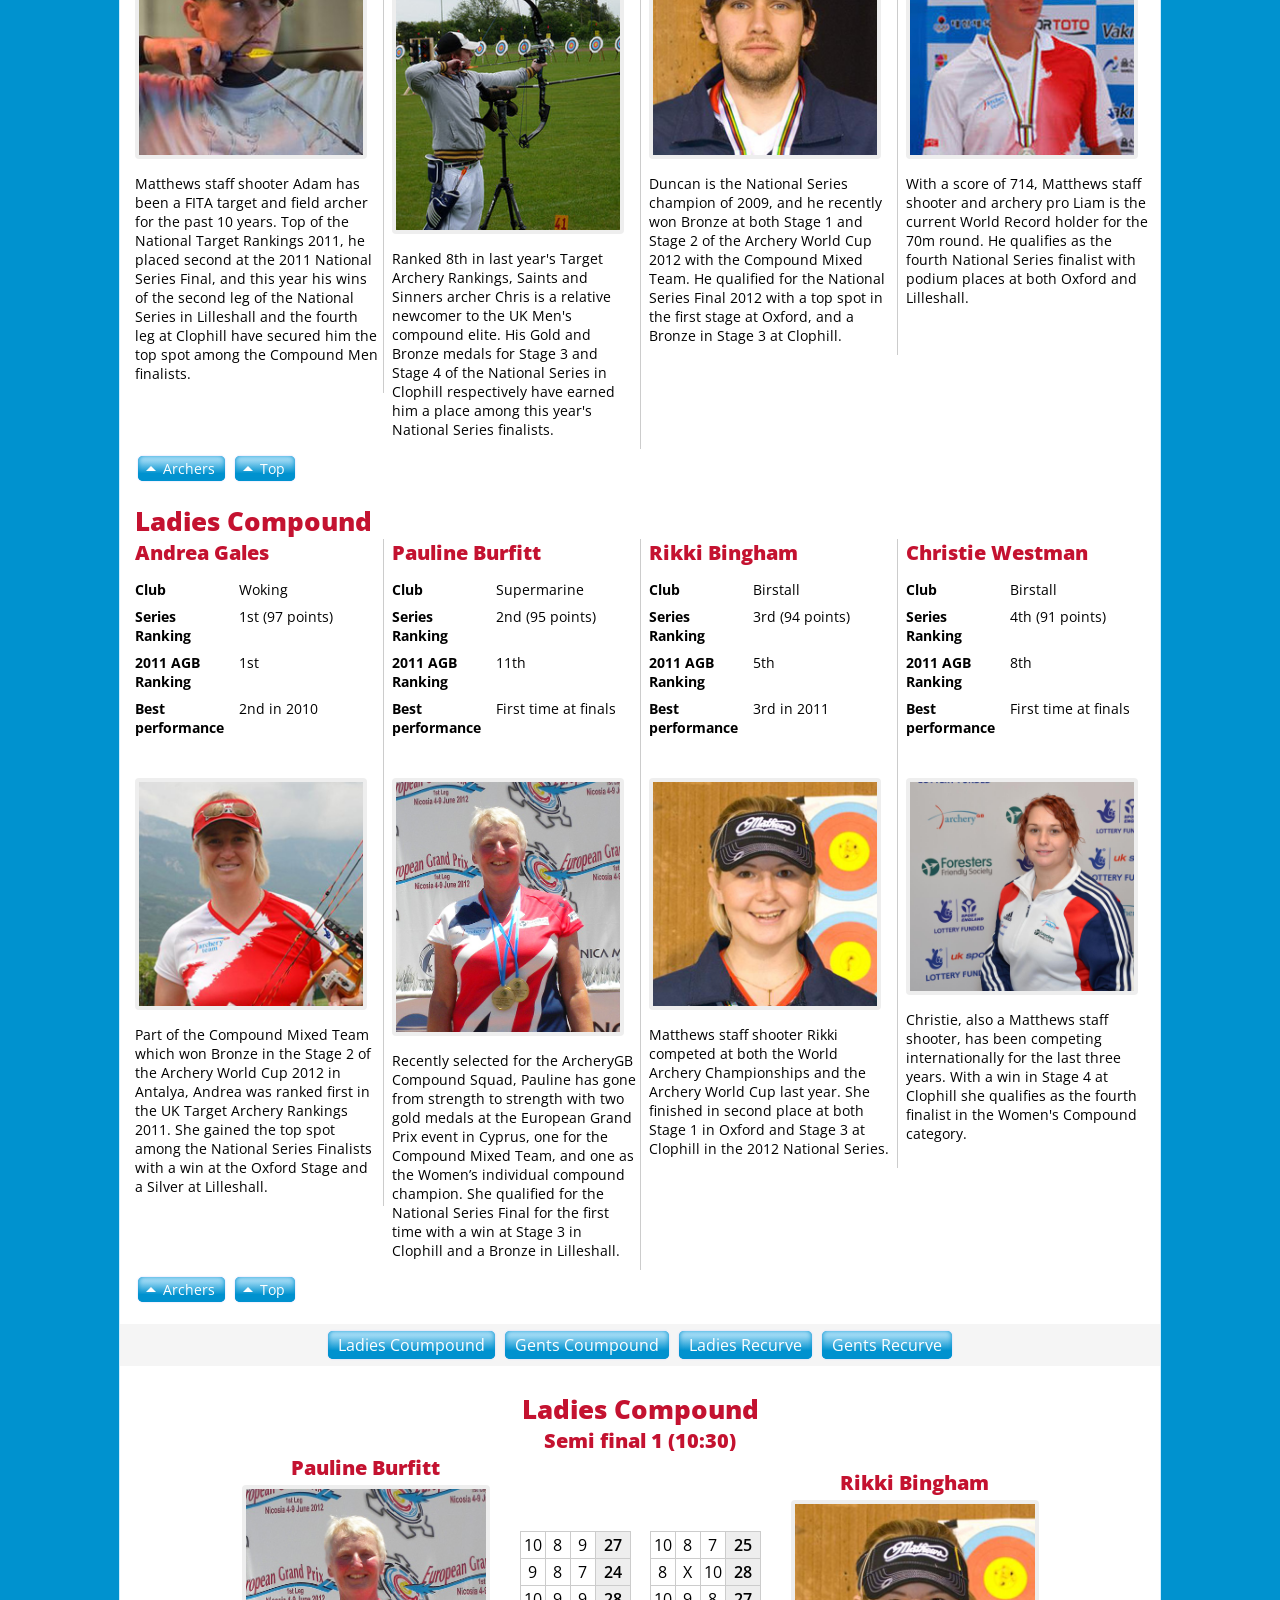
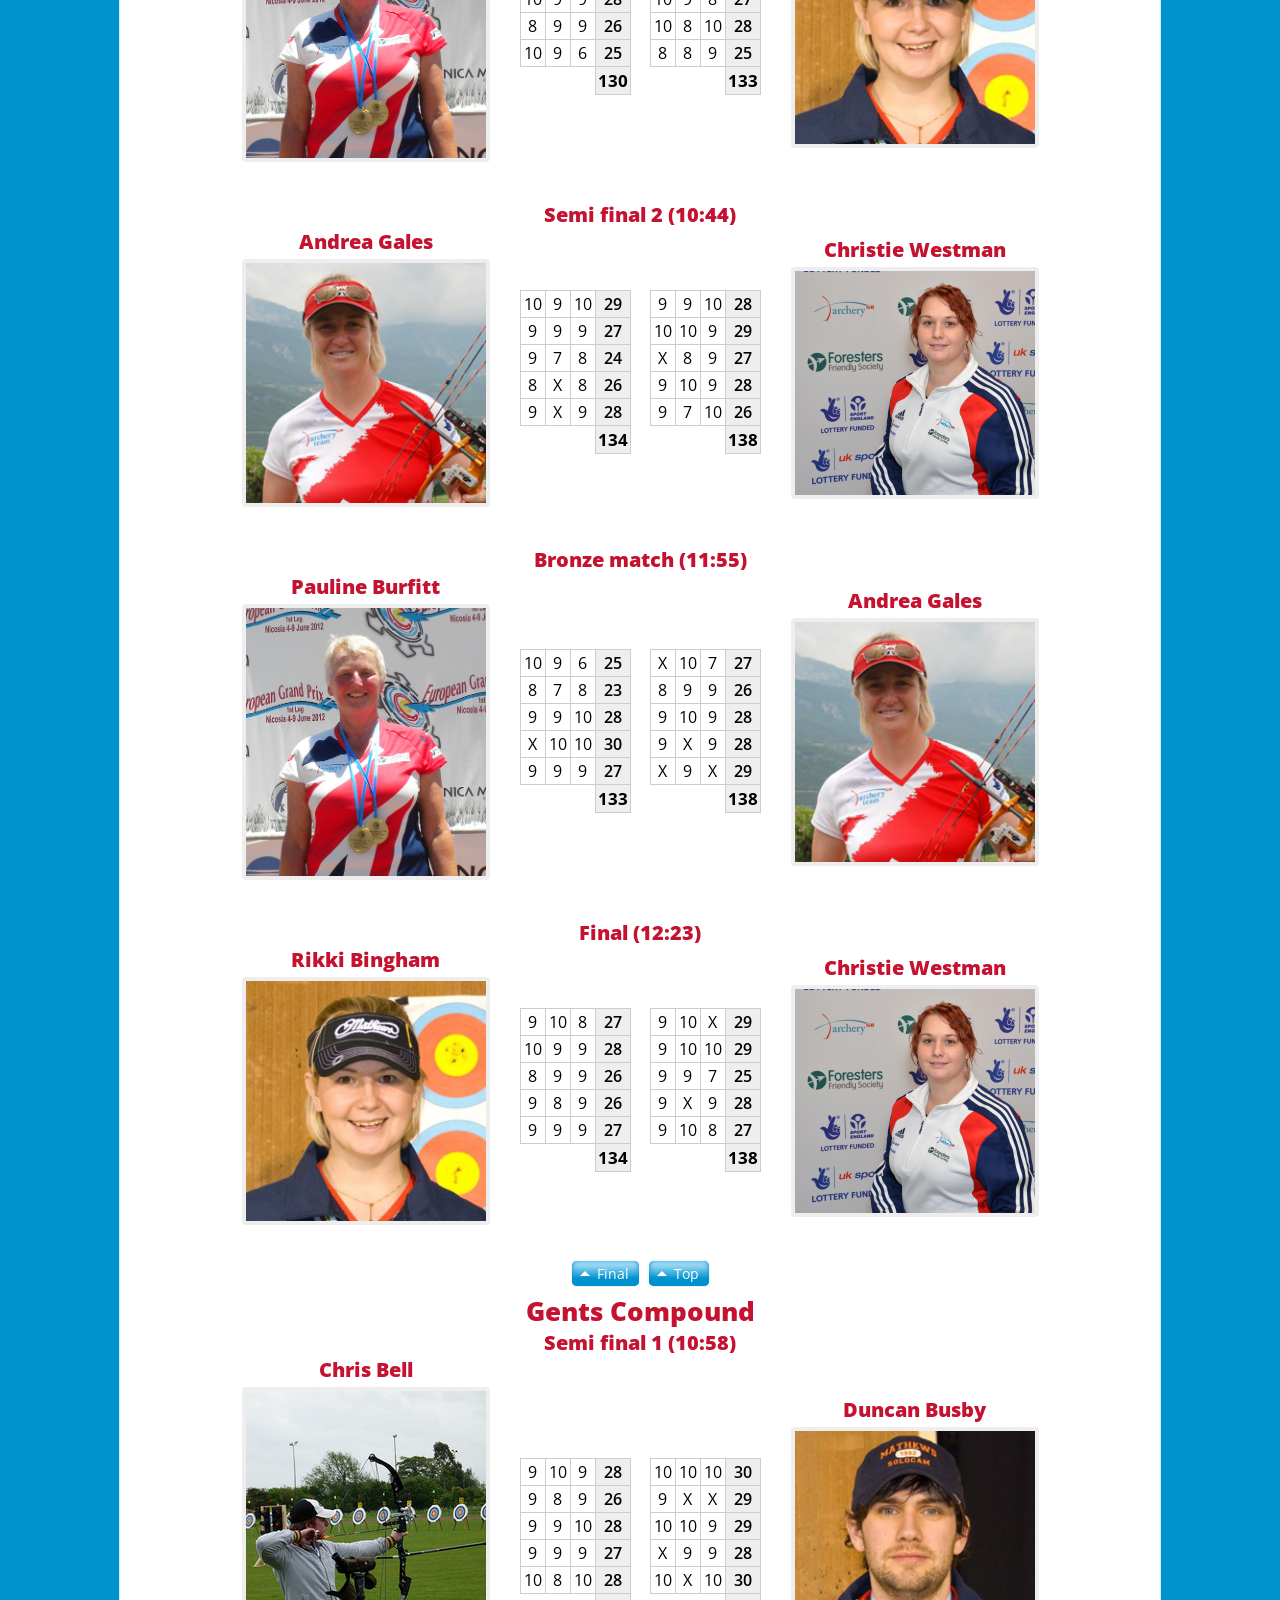
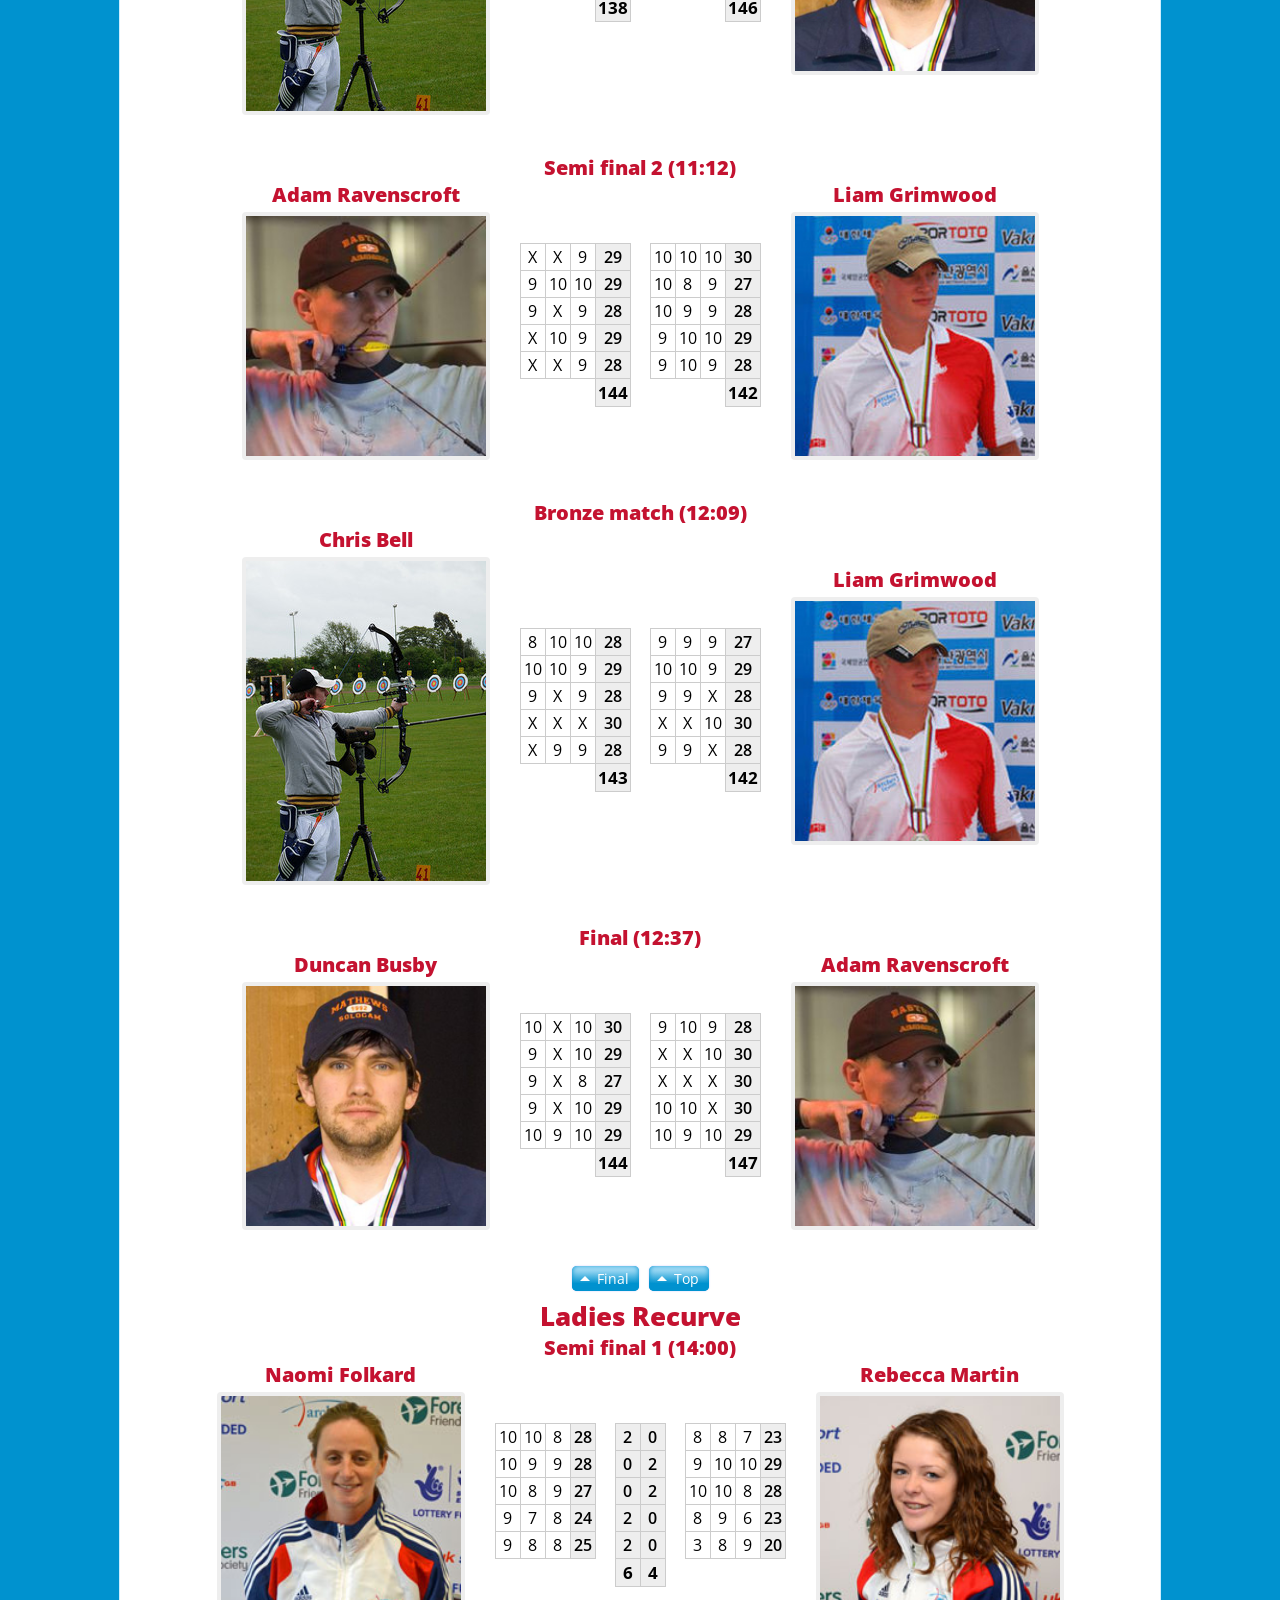
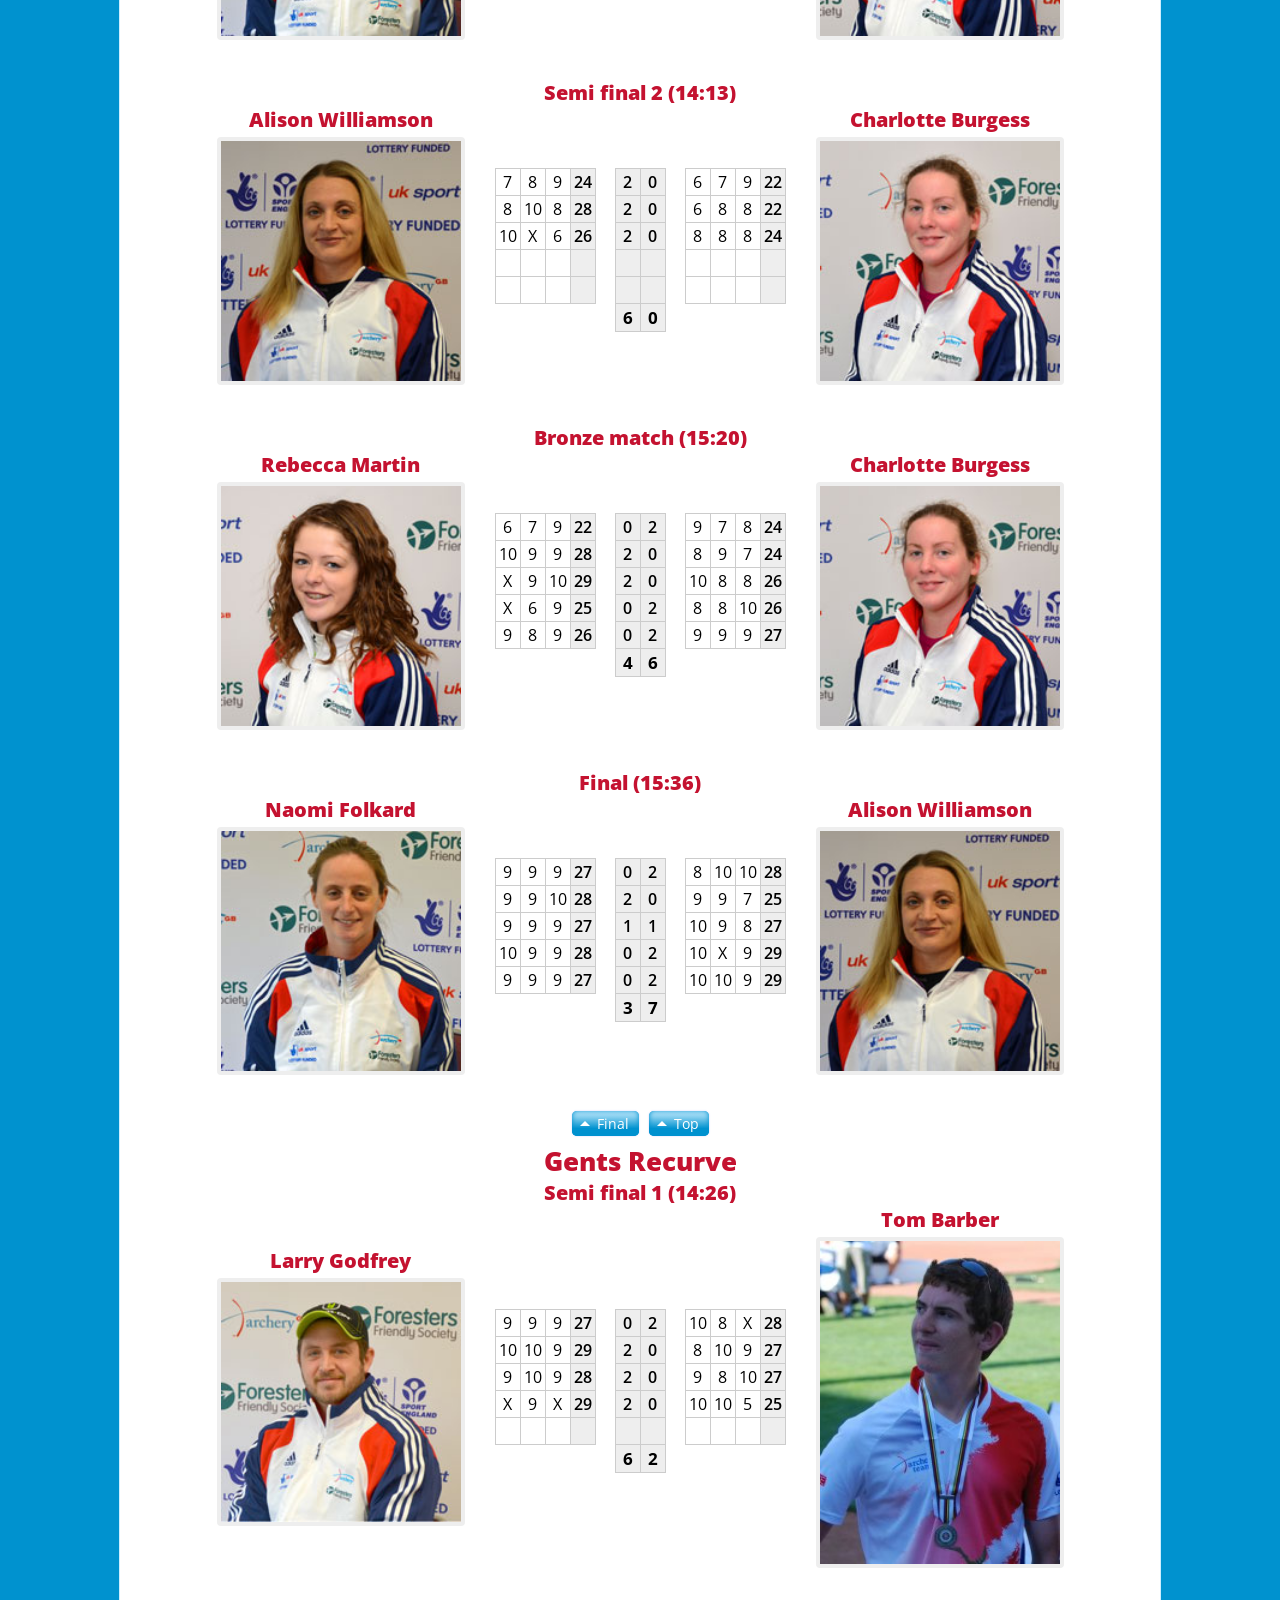
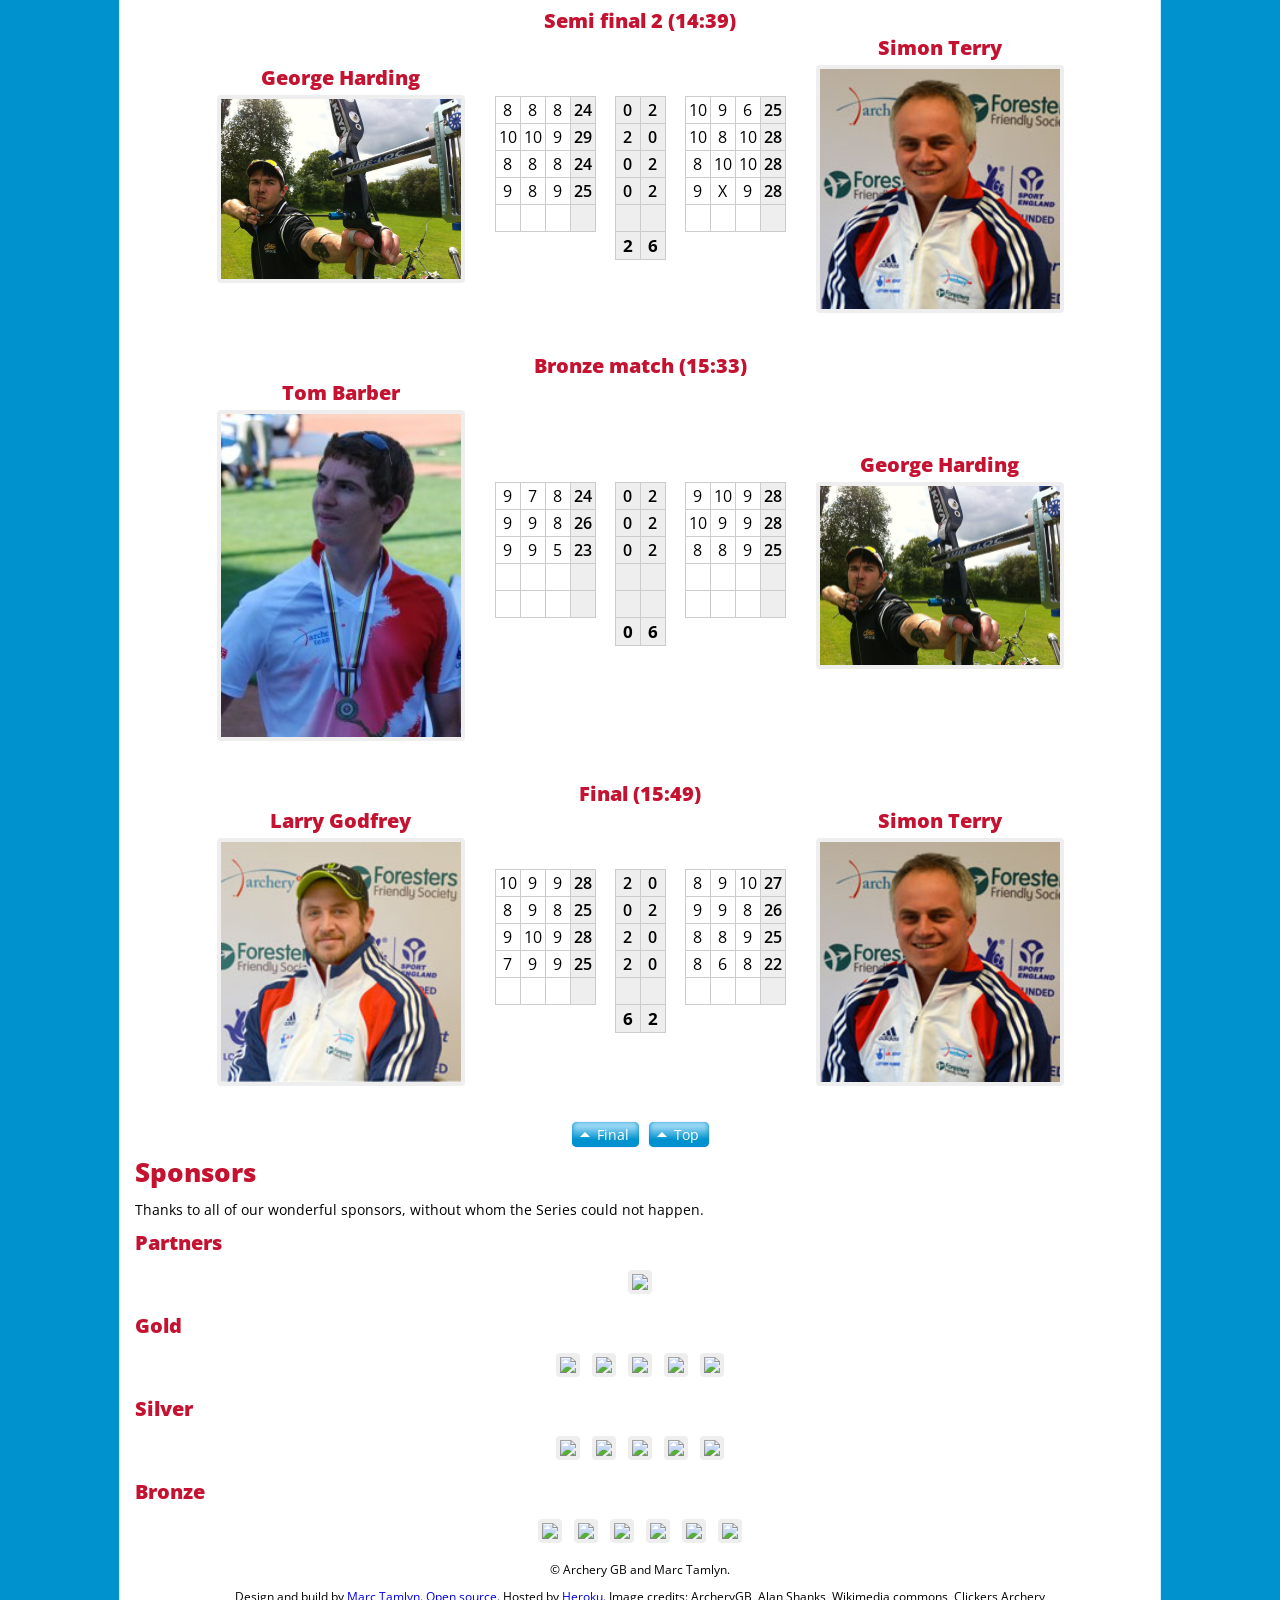
==== commit eb1f1617: "live updates..." ====
--- a/index.html
+++ b/index.html
@@ -1572,13 +1572,13 @@
                                 </tr>
                                 <tr>
                                     <td>7</td> <td>9</td> <td>9</td>
-                                    <th></th>
-                                    <td class="empty"></td>
-                                    <th></th>
-                                    <th></th>
+                                    <th>25</th>
+                                    <td class="empty"></td>
+                                    <th>2</th>
+                                    <th>0</th>
                                     <td class="empty"></td>
                                     <td>8</td> <td>6</td> <td>8</td>
-                                    <th></th>
+                                    <th>22</th>
                                 </tr>
                                 <tr>
                                     <td></td> <td></td> <td></td>
@@ -1593,7 +1593,7 @@
                                 <tr class="totals">
                                     <td></td><td></td><td></td><td></td>
                                     <td class="empty"></td>
-                                    <th>4</th>
+                                    <th>6</th>
                                     <th>2</th>
                                     <td class="empty"></td>
                                     <td></td><td></td><td></td><td></td>
